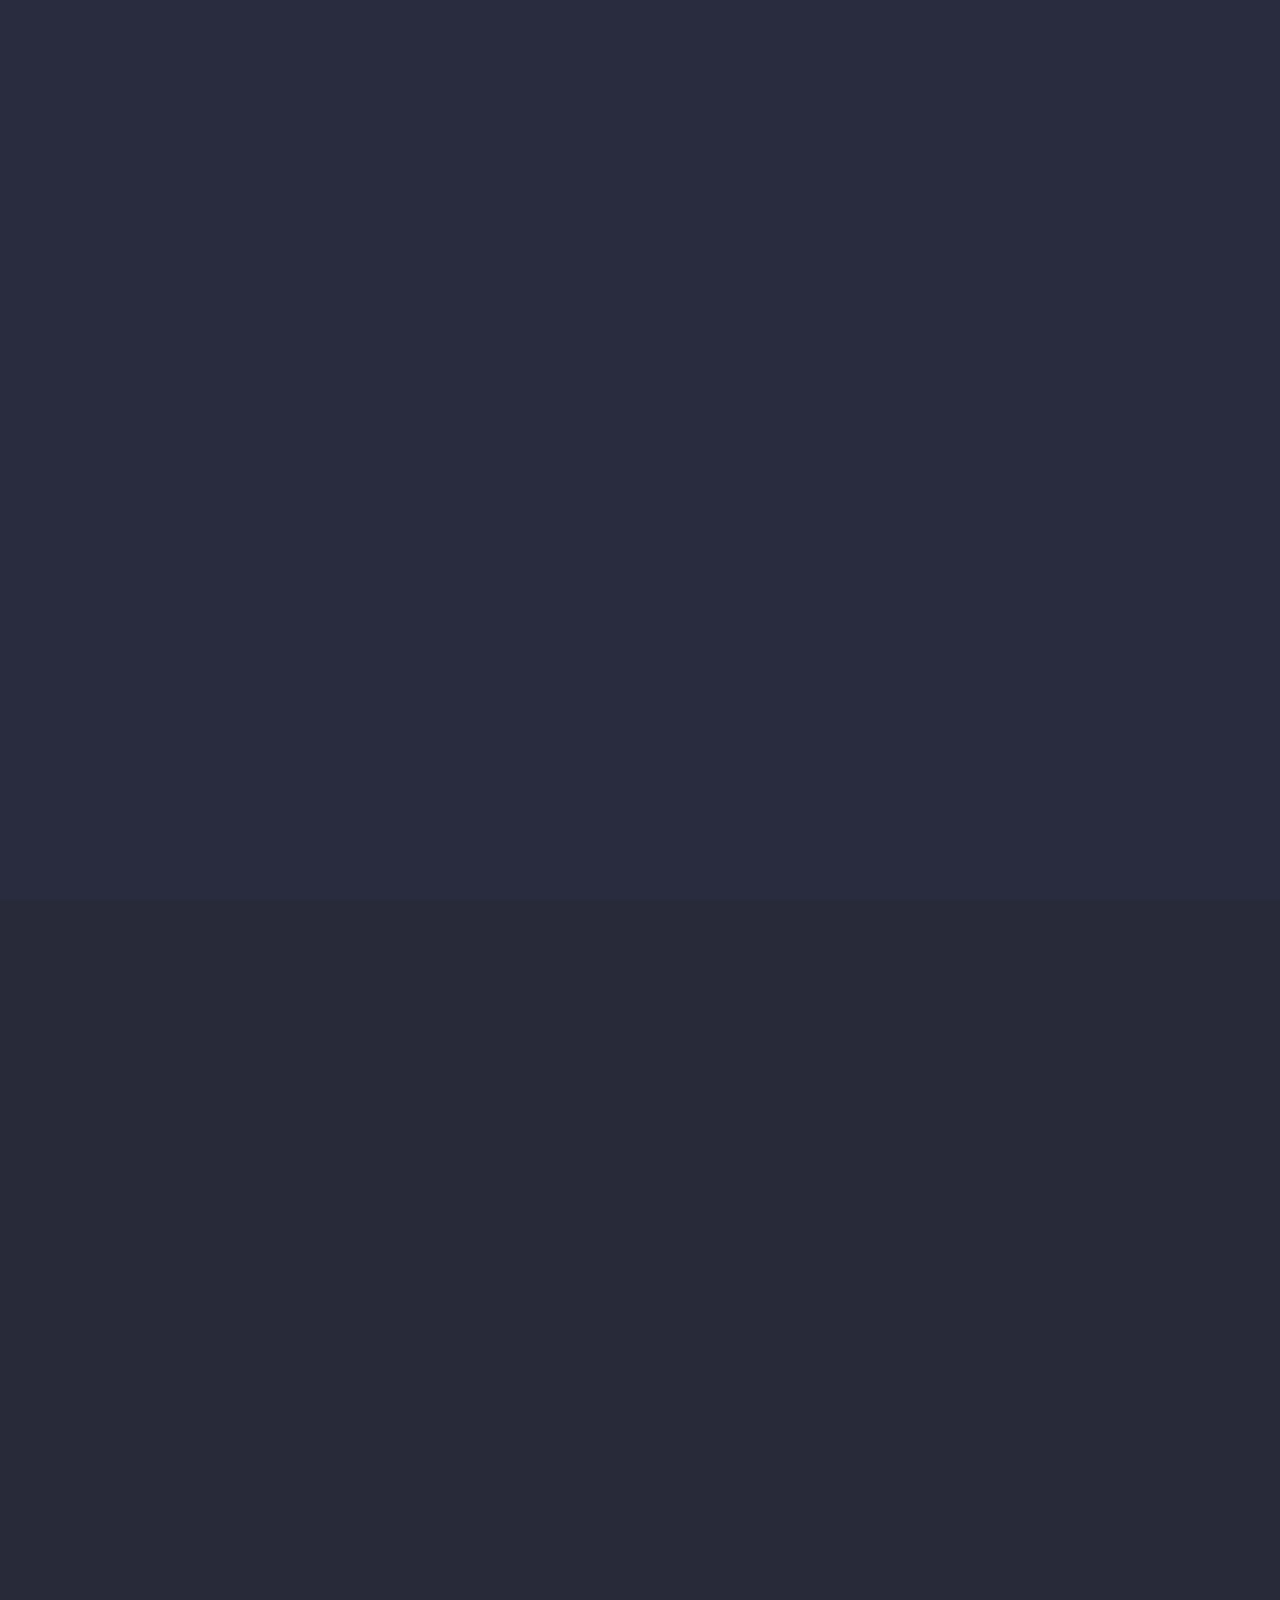
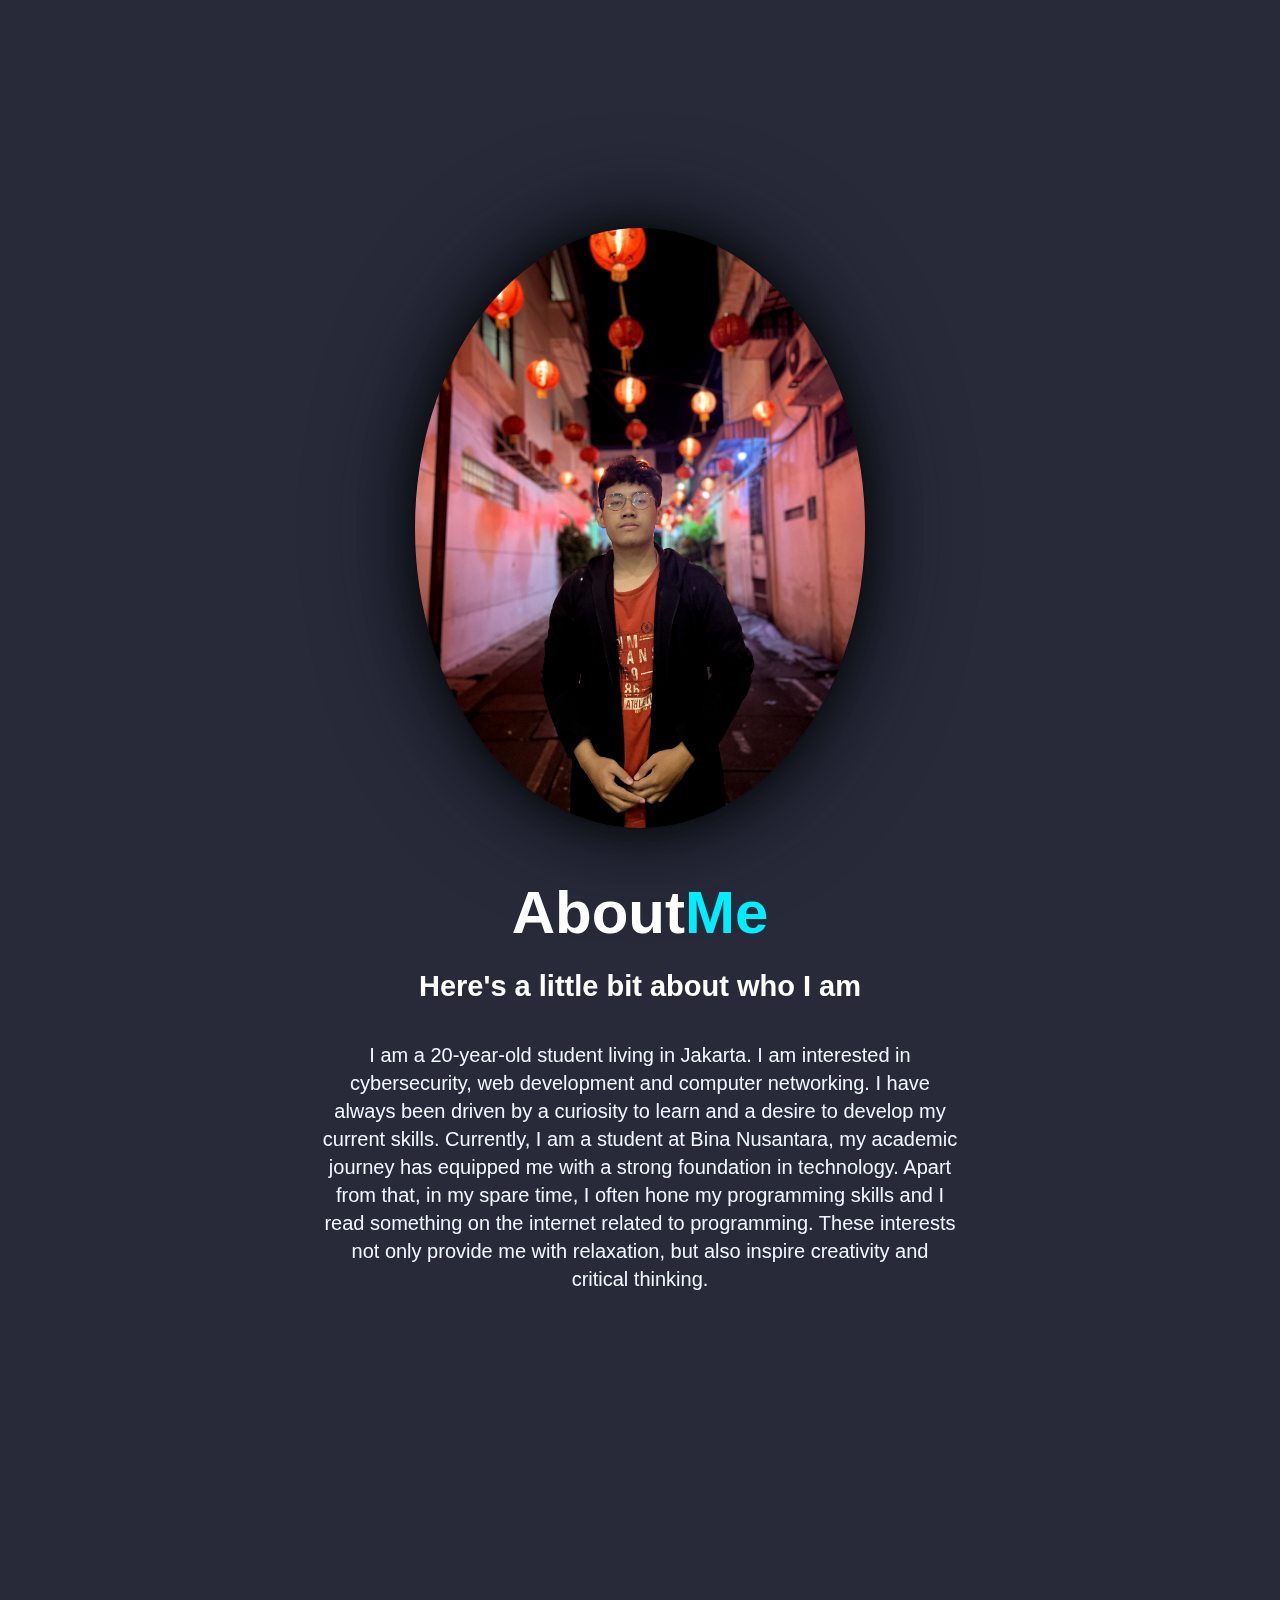
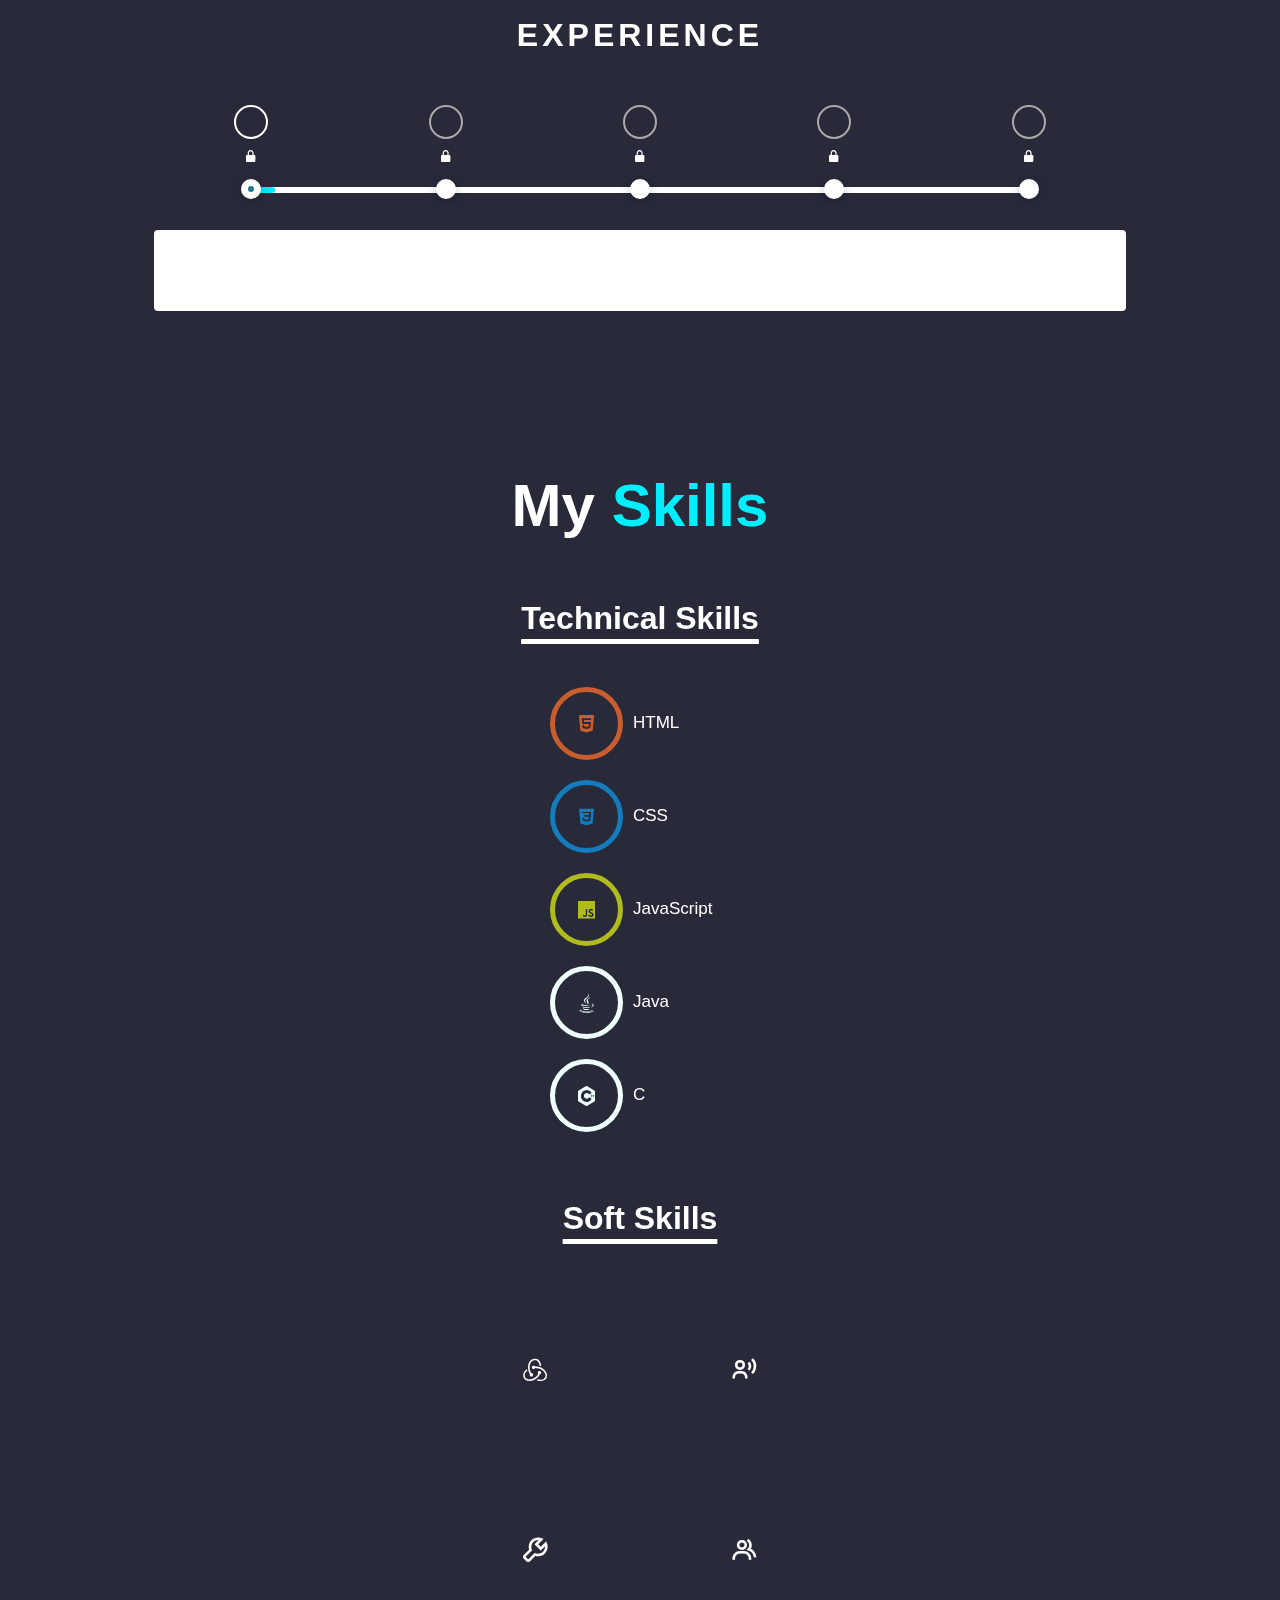
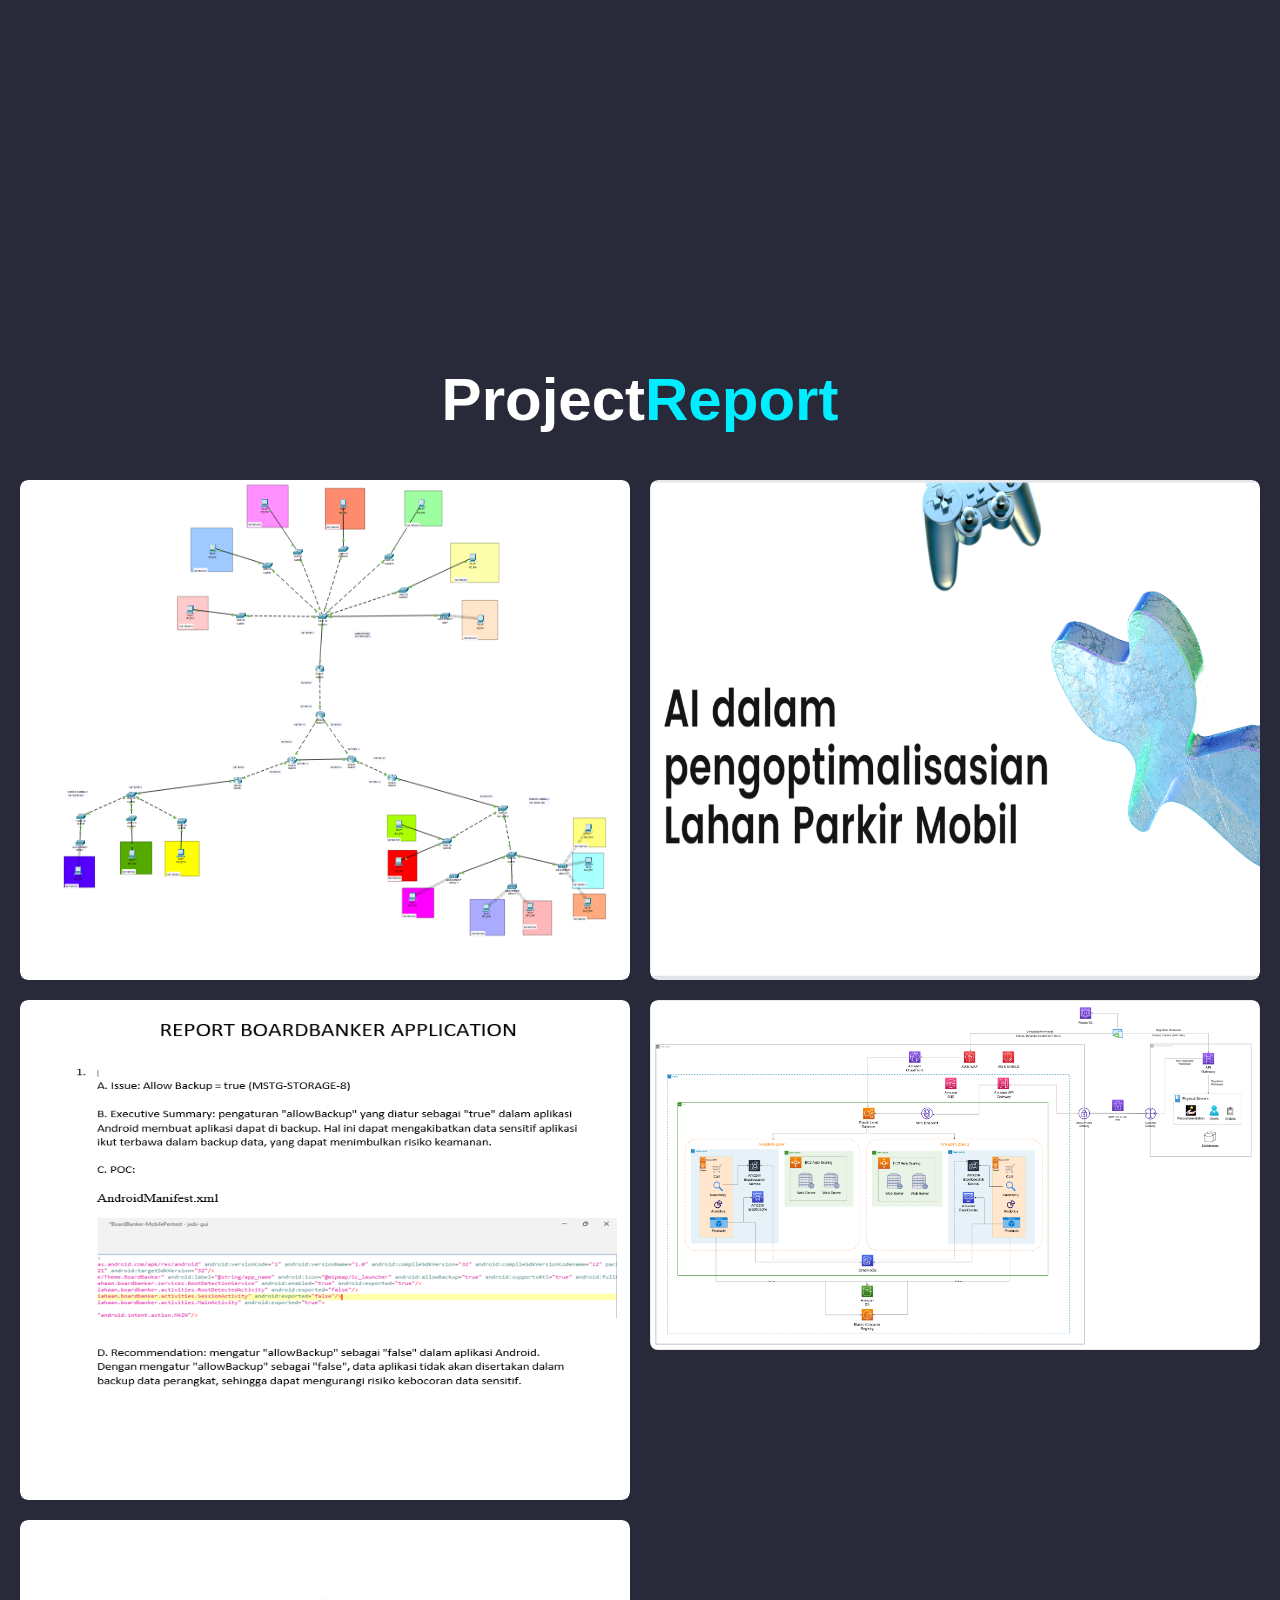
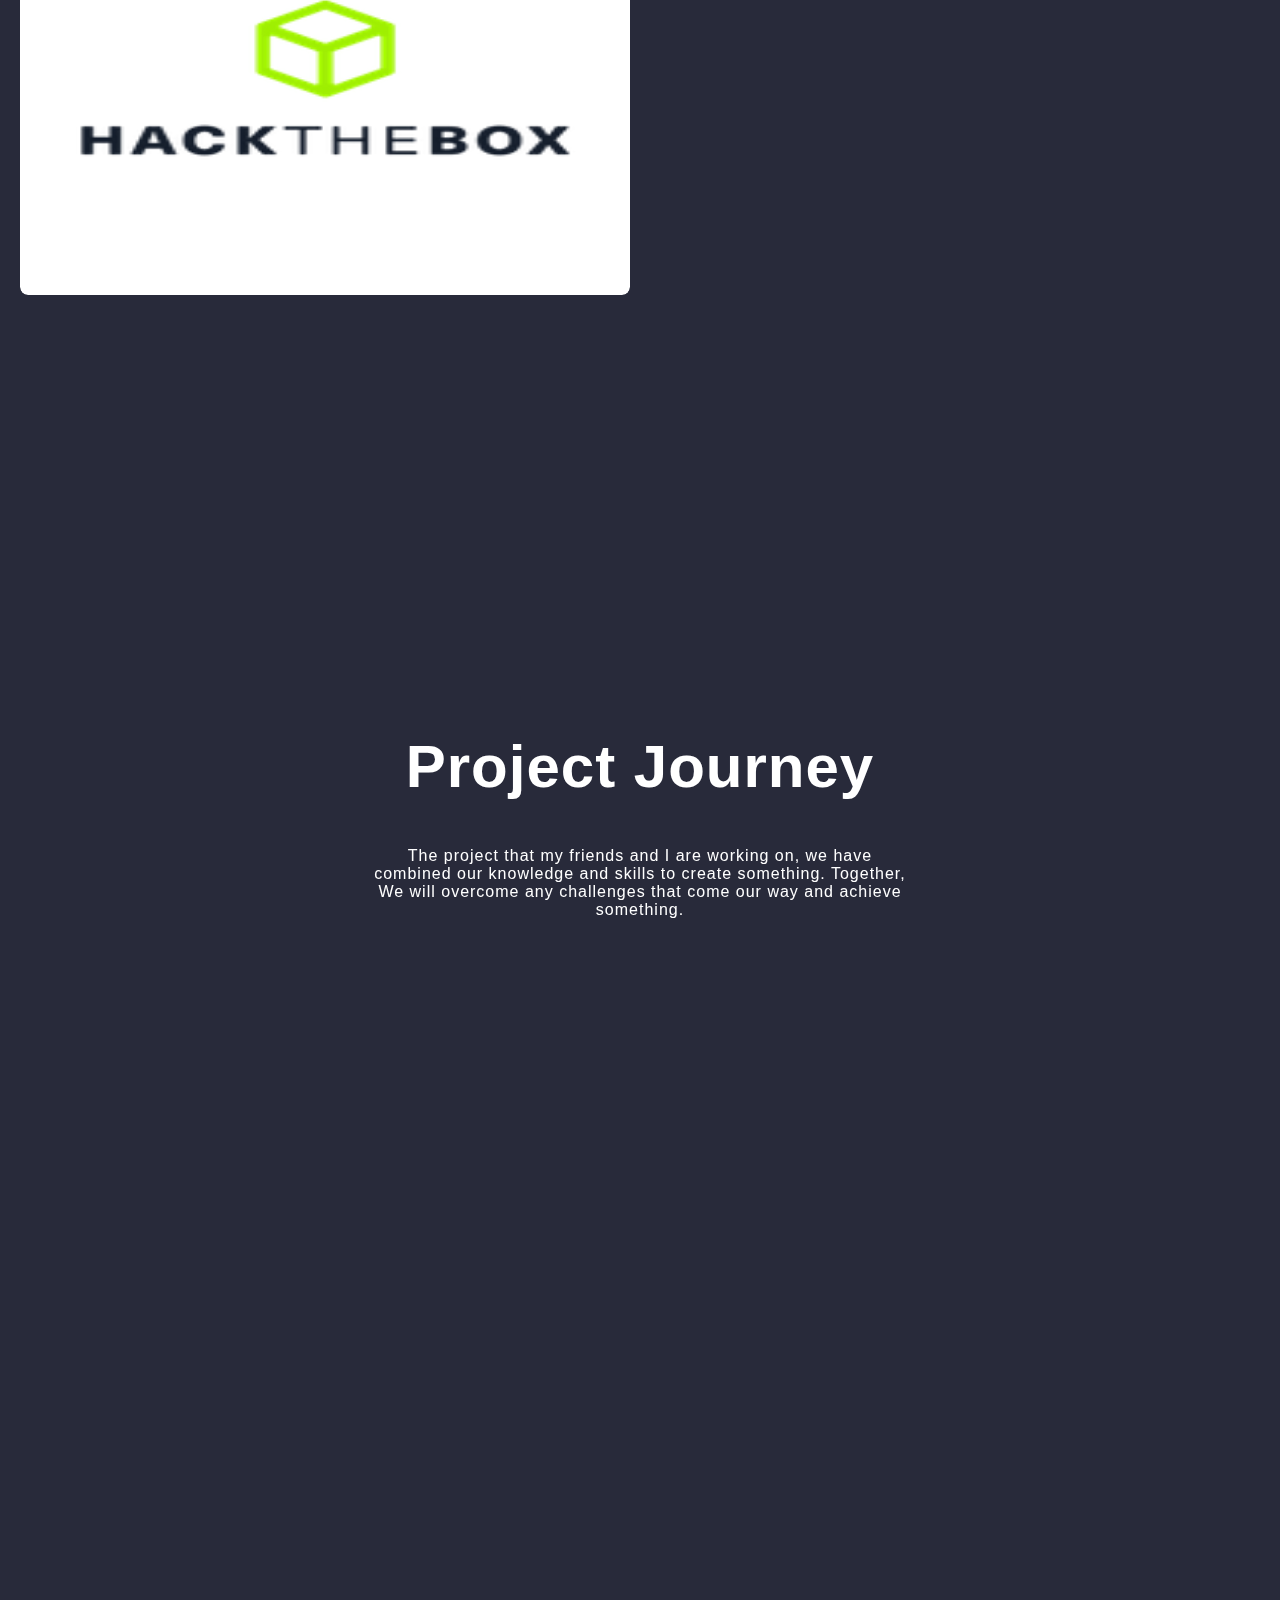
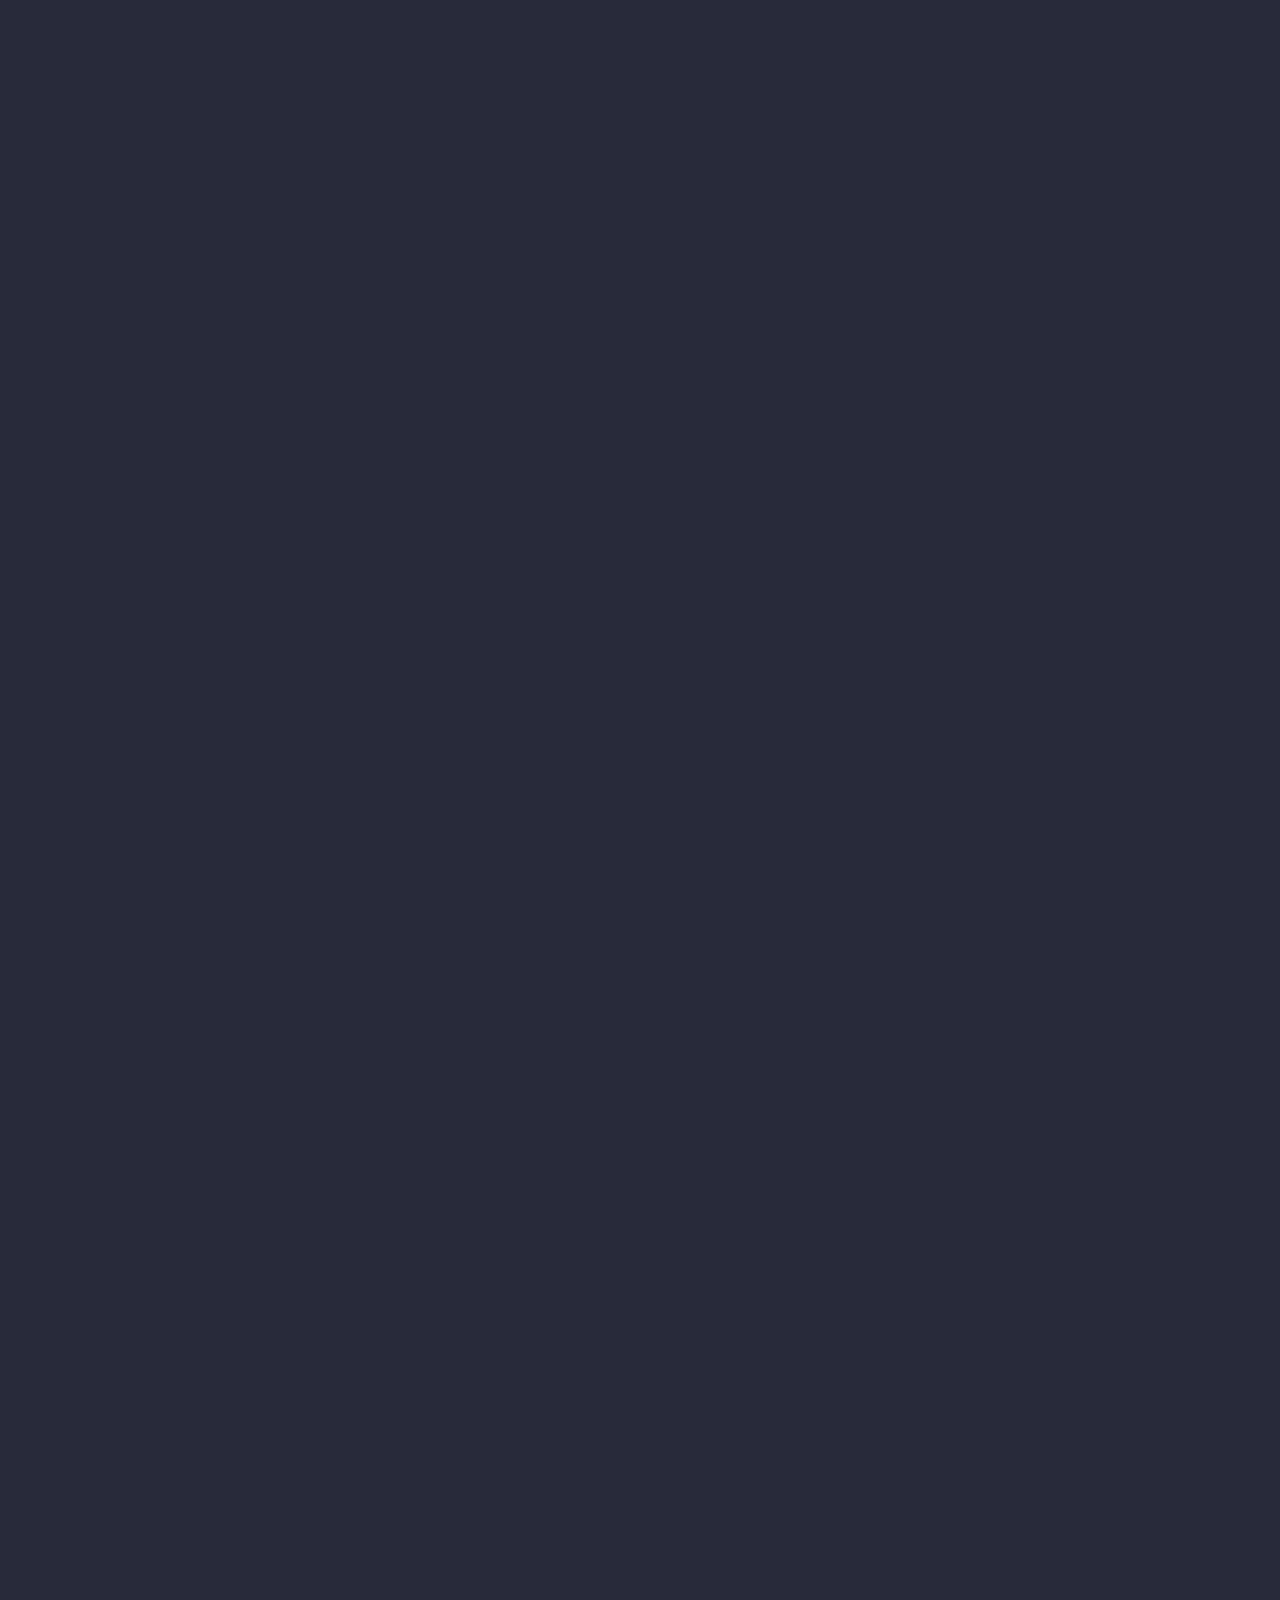
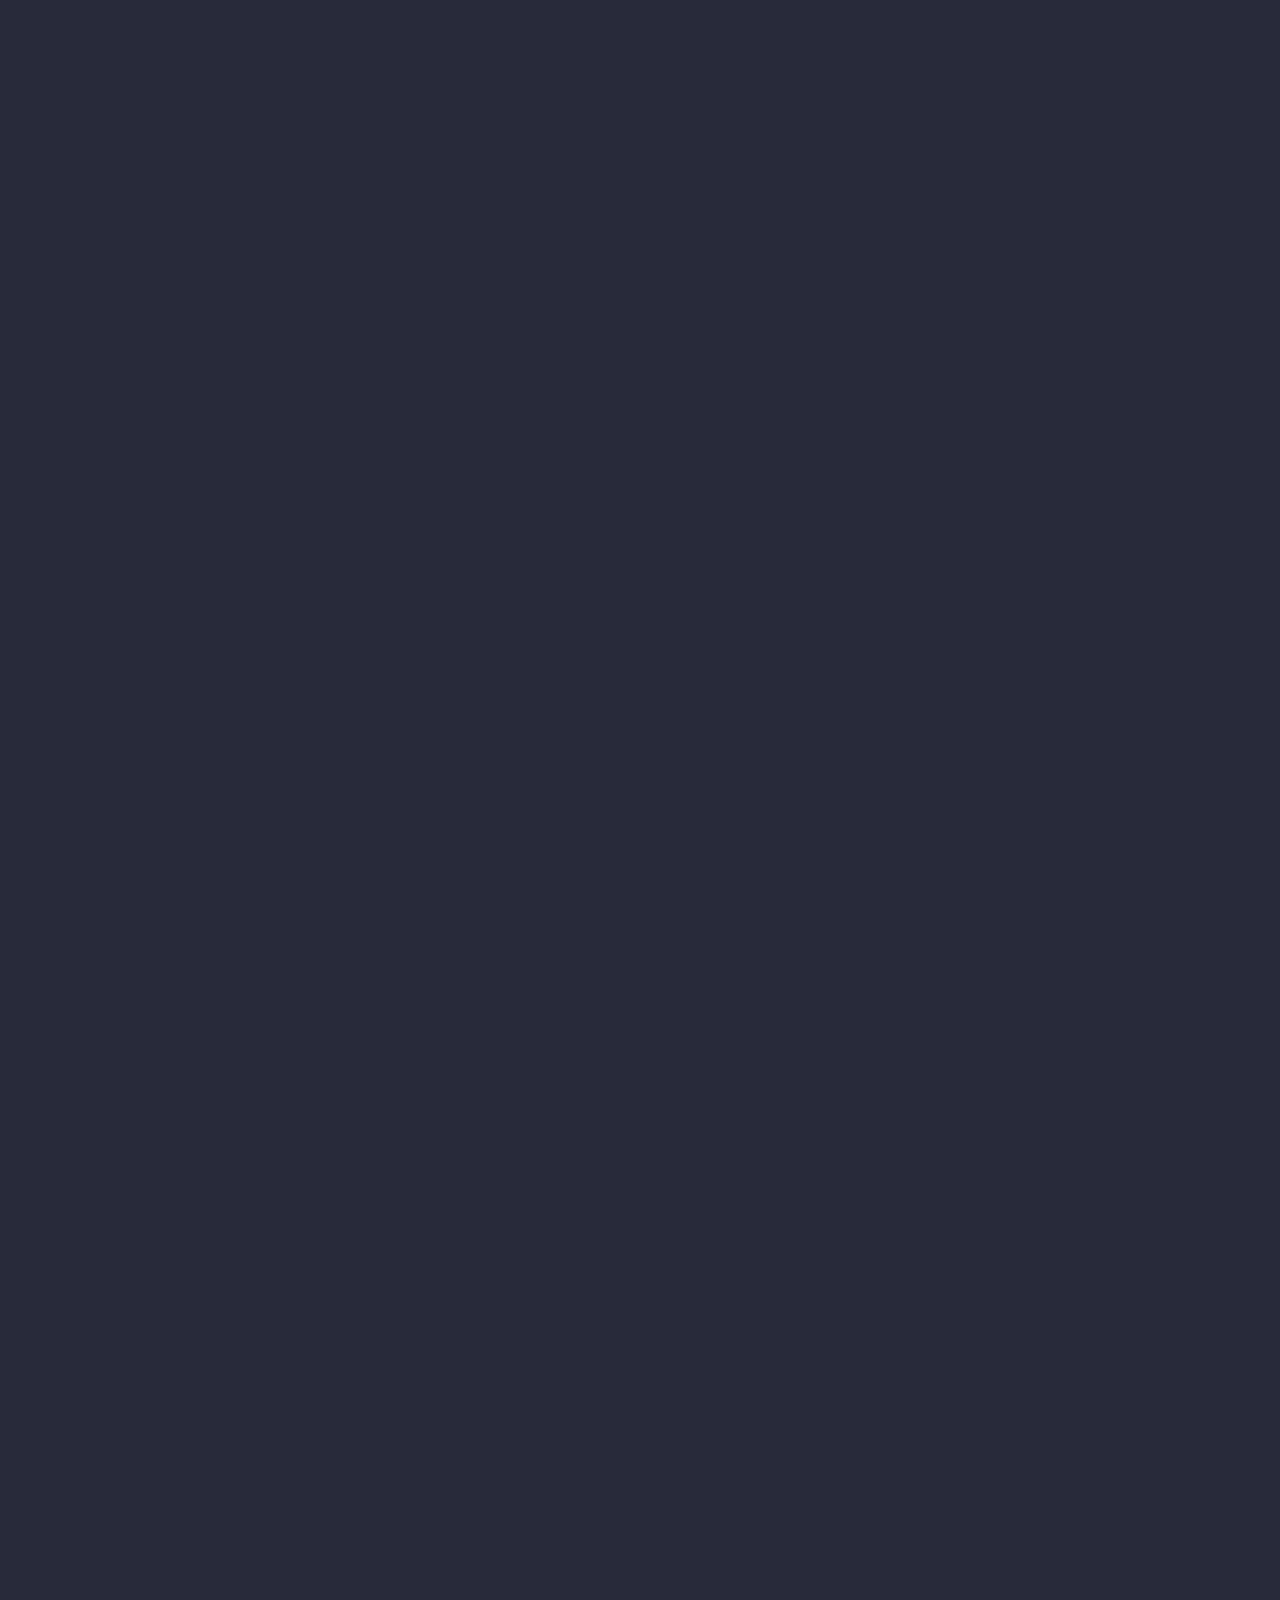
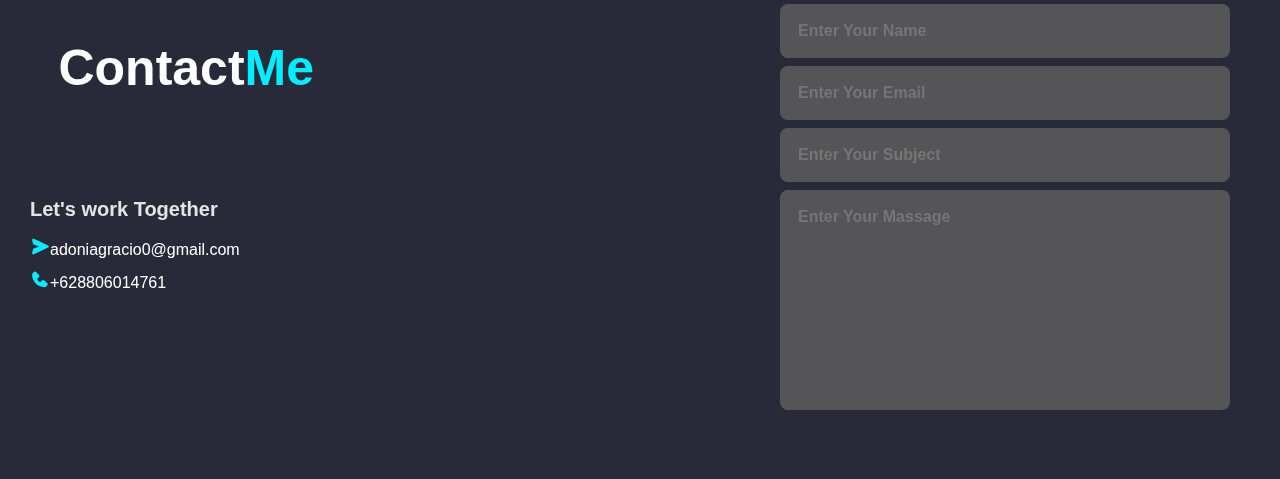
==== index.html @ 624ca92e "Add files via upload" ====
<!DOCTYPE html>
<html lang="en">

<head>
    <meta charset="UTF-8">
    <meta name="viewport" content="width=device-width, initial-scale=1.0">
    <title>Portofolio</title>
    <link rel="stylesheet" href="./assets/css/style.css">
    <link rel="stylesheet" href="./assets/css/responsive.css">
    <link rel="stylesheet" href="assets/css/loading.css" />
    <link href='https://unpkg.com/boxicons@2.1.4/css/boxicons.min.css' rel='stylesheet'>
    <script src="https://unpkg.com/typed.js@2.0.16/dist/typed.umd.js"></script>
    <script src="https://cdnjs.cloudflare.com/ajax/libs/jquery/3.2.1/jquery.min.js"></script>
    <script src="https://cdnjs.cloudflare.com/ajax/libs/jqueryui/1.12.1/jquery-ui.min.js"></script>
    <script src="https://cdnjs.cloudflare.com/ajax/libs/particles.js/2.0.0/particles.min.js" integrity="sha512-Kef5sc7gfTacR7TZKelcrRs15ipf7+t+n7Zh6mKNJbmW+/RRdCW9nwfLn4YX0s2nO6Kv5Y2ChqgIakaC6PW09A==" crossorigin="anonymous" referrerpolicy="no-referrer"></script>
    <link rel="stylesheet" href="https://cdnjs.cloudflare.com/ajax/libs/font-awesome/5.12.0-2/css/all.min.css" integrity="sha256-46r060N2LrChLLb5zowXQ72/iKKNiw/lAmygmHExk/o=" crossorigin="anonymous" />
</head>


<body>
 
    <script>
        function isPageRefreshed() {
          return performance.navigation.type === 1;
        }
        if (isPageRefreshed()) {
          window.location.href = "index.html"; 
        }
      </script>

    <div class="loading"></div>
    <header class="header">
        <a href="#" class="logo"></a>
        <nav>
            <div class="openMenu"><i class="fa fa-bars"></i></div>
            <ul class="mainMenu">
                <a href="#home" style="--i:1" class="active">Home</a>
                <a href="#about" style="--i:2">About</a>
                <a href="#Skills" style="--i:3">Skill</a>
                <a href="#project" style="--i:4">Project</a>
                <a href="#contact" style="--i:5">Contact</a>
                <div class="closeMenu"><i class="fa fa-times"></i></div>
                <span class="icons">
                <a href="https://github.com/adoniagracio" target="_blank"><i class="fab fa-github"></i></a>
            </span>
            </ul>
        </nav>
    </header>
    <section class="home" id="home" id="particle-js">
        <div class="home-content">

            <img class="img" src="assets/img/photo_profil.png" alt="imgabout">
            <div class="home-content-text">
                <h3>Hello, My Name is</h3>
                <h1 class="name">Adonia Gracio</h1>
                <h3>And I'm a <span class="text"></span></h3>
                <p>
                    As a motivated student majoring in Computer Science, 
                    I am eager to secure an internship where I can leverage my classroom learning to contribute to a dynamic team.
                </p>
                <div class="home-sci">
                    <a href="https://www.facebook.com/adongrc0" target="_blank" style="--i:7"><i class='bx bxl-facebook'></i></a>
                    <a href="https://www.instagram.com/adonia_gracio/" target="_blank" style="--i:8"><i class='bx bxl-instagram' ></i></a>
                    <a href="https://api.whatsapp.com/send?phone=6288806014761" target="_blank" style="--i:9"><i class='bx bxl-whatsapp' ></i></a>
                    <a href="https://www.linkedin.com/in/adoniagracio" target="_blank" style="--i:10"><i class='bx bxl-linkedin' ></i></a>
                </div>
                <a href="https://drive.google.com/uc?export=download&id=1fYcWNACTvwFOD9VTb32cakpJ1v5m2afW" class="btn-box">Download CV<i class='bx bx-download' style="font-size: 18px;"></i></a>
            </div>
        </div>
        <span class="" home-imgHover></span>
    </section>
    <section class="about" id="about">
        <div class="about-img">
            <img class="img2" src="./assets/img/profil2.jpg" alt="imgabout">
        </div>
        <div class="about-text">
            <h2>About<span>Me</span></h2>
            <h4>Here's a little bit about who I am</h4>
            <p class="description">
                I am a 20-year-old student living in Jakarta. I am interested in cybersecurity, web development and computer networking.
                 I have always been driven by a curiosity to learn and a desire to develop my current skills. 
                 Currently, I am a student at Bina Nusantara, my academic journey has equipped me with a strong foundation in technology. 
                 Apart from that, in my spare time, I often hone my programming skills and I read something on the internet related to programming. These interests not only provide me with relaxation, but also inspire creativity and critical thinking.
            </p>
            <a href="https://api.whatsapp.com/send?phone=6288806014761" target="_blank" class="btn-box">More About Me </a>
        </div>
    </section>
    <h1 class="process">Experience</h1>
        <br> 
        <div class="process-wrapper">
        <div id="progress-bar-container">
            <ul>
                <li class="step step01 active"><div class="step-inner"><i class='bx bxs-lock-alt'></i></div></li>
                <li class="step step02"><div class="step-inner"><i class='bx bxs-lock-alt'></i></div></li>
                <li class="step step03"><div class="step-inner"><i class='bx bxs-lock-alt'></i></div></li>
                <li class="step step04"><div class="step-inner"><i class='bx bxs-lock-alt'></i></div></li>
                <li class="step step05"><div class="step-inner"><i class='bx bxs-lock-alt'></i></div></li>
            </ul>
            <div id="line">
                <div id="line-progress"></div>
            </div>
        </div>
        <div id="progress-content-section">
            <div class="section-content active">
                <h2><i class='bx bxs-lock-alt'></i>Locked</h2>
                <p></p>
            </div>
            
            <div class="section-content experience2">
                <h2>Experience2</h2>
                <p>Lorem ipsum dolor sit amet, consectetur adipiscing elit. Donec neque justo, consequat non fermentum ac, tempor eu turpis. Proin nulla eros, placerat non ipsum ut, dapibus ullamcorper ex. Nulla in dapibus lorem. Suspendisse vitae velit ac ante consequat placerat ut sed eros. Nullam porttitor mattis mi, id fringilla ex consequat eu. Praesent pulvinar tincidunt leo et condimentum. Maecenas volutpat turpis at felis egestas malesuada. Phasellus sem odio, venenatis at ex a, lacinia suscipit orci.</p>
            </div>
            
            <div class="section-content experience3">
                <h2>Experience3</h2>
                <p>Lorem ipsum dolor sit amet, consectetur adipiscing elit. Donec neque justo, consequat non fermentum ac, tempor eu turpis. Proin nulla eros, placerat non ipsum ut, dapibus ullamcorper ex. Nulla in dapibus lorem. Suspendisse vitae velit ac ante consequat placerat ut sed eros. Nullam porttitor mattis mi, id fringilla ex consequat eu. Praesent pulvinar tincidunt leo et condimentum. Maecenas volutpat turpis at felis egestas malesuada. Phasellus sem odio, venenatis at ex a, lacinia suscipit orci.</p>
            </div>
            
            <div class="section-content experience4">
                <h2>Experience4</h2>
                <p>Lorem ipsum dolor sit amet, consectetur adipiscing elit. Donec neque justo, consequat non fermentum ac, tempor eu turpis. Proin nulla eros, placerat non ipsum ut, dapibus ullamcorper ex. Nulla in dapibus lorem. Suspendisse vitae velit ac ante consequat placerat ut sed eros. Nullam porttitor mattis mi, id fringilla ex consequat eu. Praesent pulvinar tincidunt leo et condimentum. Maecenas volutpat turpis at felis egestas malesuada. Phasellus sem odio, venenatis at ex a, lacinia suscipit orci.</p>
            </div>
            
            <div class="section-content experience5">
                <h2>Experience5</h2>
                <p>Lorem ipsum dolor sit amet, consectetur adipiscing elit. Donec neque justo, consequat non fermentum ac, tempor eu turpis. Proin nulla eros, placerat non ipsum ut, dapibus ullamcorper ex. Nulla in dapibus lorem. Suspendisse vitae velit ac ante consequat placerat ut sed eros. Nullam porttitor mattis mi, id fringilla ex consequat eu. Praesent pulvinar tincidunt leo et condimentum. Maecenas volutpat turpis at felis egestas malesuada. Phasellus sem odio, venenatis at ex a, lacinia suscipit orci.</p>
            </div>
            </div>
        </div>
    <h1 class="sub-title" id="Skills">My <span>Skills</span></h1>
    <section class="skill">
        <div class="container1 container-hardskill">
            <h1 class="heading1">Technical Skills</h1>
            <div class="technical-bars">
                <div class="bar">
                    <i style="color:#c95d2e;" class='bx bxl-html5'></i>
                    <div class="info">
                        <span>HTML</span>
                    </div>
                </div>
                <div class="bar"><i style="color:#147bbc" class='bx bxl-css3'></i>
                    <div class="info">
                        <span>CSS</span>
                    </div>
                </div>
                <div class="bar"><i style="color:#b0bc1e" class='bx bxl-javascript'></i>
                    <div class="info">
                        <span>JavaScript</span>
                    </div>
                </div>
                <div class="bar"><i style="color: azure;" class='bx bxl-java'></i>
                    <div class="info">
                        <span>Java</span>
                    </div>
                </div>
                <div class="bar"><i style="color: azure;" class='bx bxl-c-plus-plus'></i>
                    <div class="info">
                        <span>C</span>
                    </div>
                </div>
            </div>
        </div>

        <div class="container1">
            <h1 class="heading1">Soft Skills</h1>
            <div class="radial-bars">
                <div class="radial-bar">
                    <svg x="0px" y="0px" viewBox="0 0 200 200">
                        <circle class="progress-bar" cx="100" cy="100" r="80"></circle>
                        <circle class="path path-1" cx="100" cy="100" r="80"></circle>
                    </svg>
                    <div class="icon"><i class='bx bxl-redux'></i></div>
                    <div class="text">Creativity</div>
                </div>
                <div class="radial-bar">
                    <svg x="0px" y="0px" viewBox="0 0 200 200">
                        <circle class="progress-bar" cx="100" cy="100" r="80"> </circle>
                        <circle class="path path-2" cx="100" cy="100" r="80"> </circle>
                    </svg>
                    <div class="icon"><i class='bx bx-user-voice'></i></div>
                    <div class="text">Comunication</div>
                </div>
                <div class="radial-bar">
                    <svg x="0px" y="0px" viewBox="0 0 200 200">
                        <circle class="progress-bar" cx="100" cy="100" r="80"> </circle>
                        <circle class="path path-3" cx="100" cy="100" r="80"> </circle>
                    </svg>
                    <div class="icon"><i class='bx bx-wrench'></i></div>
                    <div class="text">Problem Solving</div>
                </div>
                <div class="radial-bar">
                    <svg x="0px" y="0px" viewBox="0 0 200 200">
                        <circle class="progress-bar" cx="100" cy="100" r="80"> </circle>
                        <circle class="path path-4" cx="100" cy="100" r="80"> </circle>
                    </svg>
                    <div class="icon"><i class='bx bx-group'></i></div>
                    <div class="text">Teamwork</div>
                </div>
            </div>
        </div>
    </section>
    <section>
        <div id="portofolio" id="project">
            <div class = "main-text" id="project">
                <h2>Project<span>Report</span> </h2>
                <div class="portfolio-content">
                    <div class="row">
                        <a href="https://drive.google.com/drive/folders/1NqFNEj_1Cc3sFmbjpJKPeZibc4IbEuYI?usp=sharing" target="_blank"><img src="./assets/img/Cisco.png" class="imgproject1">
                        <div class="layer">
                            <h5>Computer Network</h5>
                            <p>
                                Create a network typology using cisco packet tracer with a case study A company that has 3 offices in a city with 
                                the needs of each office as in the table provided. The head office and its branch offices cannot communicate, and 
                                the routing method used is static routing.
                            </p>
                        </div> 
                    </a>
                    </div>
                    <div class="row">
                        <a href="https://drive.google.com/drive/folders/18Y4ZSL5RD3tjyytZyr1A85xMQ_2eTkC_?usp=sharing" target="_blank"><img src="./assets/img/AI.png" class="imgproject2">
                        <div class="layer">
                            <h5>Artificial Intelligence</h5>
                            <p>
                                Conducts conducting research on artificial intelligence to optimize car parking lots using sensors in the form of magnetic and ultrasonic sensors. 
                                Users will use the web or application to reserve a parking space with the the help of a bluetooth connection to get a Universal Subscriber Identity
                                Module (USIM ID) from the user's smartphone. Drivers can make payment through a vending machine with a payment method in the form of cash or through the application with the E-money payment method.
                            </p>
                        </div> 
                        </a>
                    </div>
                    <div class="row">
                        <a href="https://drive.google.com/drive/folders/1WfOKS7Ho9_UWSSLgKEenU3eOuI5kFN8W?usp=sharing" target="_blank"><img src="./assets/img/MobilePentest.png" class="imgproject3">
                        <div class="layer">
                            <h5>Web Penetration Testing</h5>
                            <p>
                                Perform penetration testing on an application that is given to look for vulnerabilities of every 
                                activity that exists and found several vulnerabilities. That I summarize in one report containing the vulnerabilities 
                                and the possibility of attacks carried out against the application and mitigation of these attacks.
                            </p>
                        </div> 
                        </a>
                    </div>
                    <div class="row">
                        <a href="https://drive.google.com/drive/folders/1Y8hwpSf3xLbxaOpFubJ6Q-Wd4CzZLp5S?usp=sharing" target="_blank"><img src="./assets/img/Architecture Design.png" class="imgproject4">
                        <div class="layer">
                            <h5>Architecture Design Cloud</h5>
                            <p>
                                Creating architectural design using aws or Amazon Web Services can access e-commerce applications through devices connected to Route 53, 
                                which will route user requests to the appropriate resources. When requests include unregulated workloads, They will be routed to AWS Cloud services. Meanwhile,
                                if the request includes regulated workloads, It will be routed to the on-premise Customer Data Center.
                            </p>
                        </div> 
                        </a>
                    </div>
                    <div class="row">
                        <a href="https://drive.google.com/drive/folders/1kp_I00tFO1fS4fHtbFEXeKsRmXXm94bW?usp=sharing" target="_blank"><img src="./assets/img/blob.png" class="imgproject5">
                        <div class="layer">
                            <h5>Hack The Box Report</h5>
                            <p>
                                conduct a penetration testing and make a report on the platform that has been provided on the hackthebox website. 
                            </p>
                        </div> 
                        </a>
                    </div>
                </div>
            </div>
        </div>
<section>
        <div class="timeline-project" id="project">
            <div class="journey">
            <div class="top-section">
                <h1>Project Journey</h1>
                <p>The project that my friends and I are working on, we have combined our knowledge and skills to create something. 
                    Together, We will overcome any challenges that come our way and achieve something.
                </p>
            </div>
            <div class="timeline">
                <div class="line"></div>
                <div class="section">

                    <div class="bead"></div>

                    <div class="content-left">
                        <img src="./assets/img/AgoritmaProgramming.png" class="section-image">
                        <h2 class="title-journey">Algoritma And Programming</h2>
                        <p>
                            Create a project regarding the data collection of building material sales using the c language to train logic and as a basis or foundation in creating programs or websites.  
                        </p>
                        <a href="https://github.com/adoniagracio/C-Code/blob/cc160ec66a1f1101afec285afe54fa6c8c0831bb/Final%20Project%20Semester1.cpp" target="_blank" class="learn-more-button">Source Code</a>
                    </div>
                </div>
                <div class="section">
                    <div class="bead"></div>
                    <div class="content-right">
                        <img src="./assets/img/DataStructure.png" class="section-image">
                        <h2 class="title-journey">Data Stucture</h2>
                        <p>
                            Create a project about shoe sales data collection using the c language with a tree base. Which the program will display the order of shoe sales in-order, pre-order and post-order.
                        </p>
                        <a href="https://github.com/adoniagracio/C-Code/blob/cc160ec66a1f1101afec285afe54fa6c8c0831bb/FinPropDataStructure.c" target="_blank" class="learn-more-button">Source Code</a>
                    </div>
                </div>
                <div class="section">
                    <div class="bead"></div>
                    <div class="content-left">
                        <img src="./assets/img/JavaProject.png" class="section-image">
                        <h2 class="title-journey">Java Project</h2>
                        <p>
                            Create a library software using the java programming language that can manage books, manage users, return books, issue books and features to search for books in the library.
                        </p>
                        <a href="https://github.com/adoniagracio/Library_Java" target="_blank" class="learn-more-button">Source Code</a>
                    </div>
                </div>
                <div class="section">
                    <div class="bead"></div>
                    <div class="content-right">
                        <img src="./assets/img/Web And Database.png" class="section-image">
                        <h2 class="title-journey">Web And Database</h2>
                        <p>
                            Create a psychology website using the Laravel framework and a mysql-based database which has features for ordering,
                            making schedules, making transactions, recording patient data, and printing transactions.
                        </p>
                        <a href="https://github.com/adoniagracio/WebPsikologi" target="_blank" class="learn-more-button">Source Code</a>
                    </div>
                </div>
                <div class="section">
                    <div class="bead"></div>
                    <div class="content-left">
                        <img src="./assets/img/API_Bookshelf.png" class="section-image">
                        <h2 class="title-journey">API Bookself</h2>
                        <p>
                            Build CRUD web server using native Node.js and Hapi Framework. after that RESTful API testing automatically using Postman.
                        </p>
                        <a href="https://github.com/adoniagracio/API-BooksShelf" target="_blank" class="learn-more-button">Source Code</a>
                    </div>
                </div>
                <div class="section">
                    <div class="bead"></div>
                    <div class="content-right">
                        <img src="./assets/img/CRUDJQUERY.png" class="section-image">
                        <h2 class="title-journey">CRUD-ASP.NET-JQEURY-AJAX-Method</h2>
                        <p>
                            Build a CURD website using vannila html, css and javascript, jquery with AJAX method to make API calls from the backend created using ASP.NET C language.
                        </p>
                        <a href="https://github.com/adoniagracio/CRUD-ASP.NET-JQEURY-AJAX-Method.git" target="_blank" class="learn-more-button">Source Code</a>
                    </div>
                </div>
                <div class="section">
                    <div class="bead"></div>
                    <div class="content-left">
                        <img src="./assets/img/Calculator.png" class="section-image">
                        <h2 class="title-journey">CalculatorReactJs</h2>
                        <p>
                            Creating a Calculator Using ReactJS As a learning objective and understanding of each function in the library and concepts about reactJS.
                        </p>
                        <a href="https://github.com/adoniagracio/calculator-react-js" target="_blank" class="learn-more-button">Source Code</a>
                    </div>
                </div>
            </div>

        </div>
    </div>
    <section class="contact" id="contact">
        <div class="contact-text">
            <h2>Contact<span>Me</span></h2>
            <div class="contact-form-responsive">
                <form action="https://formsubmit.co/adoniagracio0@gmail.com" method="POST" class="form">
                    <input type="text" name="name" required placeholder="Enter Your Name">
                    <input type="email" name="email" required placeholder="Enter Your Email">
                    <input type="text" name="subject" placeholder="Enter Your Subject">
                    <textarea name="message" cols="40" rows="10" required placeholder="Enter Your Massage"></textarea>
                    <input type="hidden" name="_captcha" value="false">
                    <input type="hidden" name="_template" value="table">
                    <input type="submit" value="submit" class="send">
                </form>
            </div>
            <h4>Let's work Together</h4>
            <div class="contact-list">
                <li><i class="bx bxs-send"></i>adoniagracio0@gmail.com</li>
                <li><i class="bx bxs-phone"></i>+628806014761</li>
            </div>
            <div class="contact-icons">
                <a href="https://www.facebook.com/adongrc0" target="_blank"><i class="bx bxl-facebook"></i></a>
                <a href="https://www.instagram.com/adonia_gracio/" target="_blank"><i class="bx bxl-instagram"></i></a>
                <a href="https://www.linkedin.com/in/adoniagracio" target="_blank"><i class="bx bxl-linkedin"></i></a>
            </div>
        </div>
        <div class="contact-form">
            <form action="https://formsubmit.co/adoniagracio0@gmail.com" method="POST">
                <input type="text" name="name" required placeholder="Enter Your Name">
                <input type="email" name="email" required placeholder="Enter Your Email">
                <input type="text" name="subject" placeholder="Enter Your Subject">
                <textarea name="message" cols="40" rows="10" required placeholder="Enter Your Massage"></textarea>
                <input type="hidden" name="_captcha" value="false">
                <input type="hidden" name="_template" value="table">
                <input type="submit" value="submit" class="send">
            </form>
        </div>
    </section>
    <a href="#home" class="top"><i class="bx bx-up-arrow-alt"></i></a>
    <div id="particles-js"></div>
</body>
<script type="text/javascript" src="assets/js/Main.js"></script>
<script type="text/javascript" src="assets/js/particles.js"></script>
<script type="text/javascript" src="assets/js/settings.js"></script>
<script type="text/javascript" src="assets/js/nav.js"></script>
</html>
---- assets/css/style.css ----
:root {
    --primary-color: #282a3a;
    --secondary-color: #252735;
    --shadow-color: #fff;
    --text-color: #fff;
    --button-color: #fff;
  }
  
  * {
    margin: 0;
    padding: 0;
    box-sizing: border-box;
    font-family: "poppins", sans-serif;
  }
  body {
    color: var(--text-color);
    background-color:var(--primary-color);

  }

  #particles-js {
    position: fixed;
    top: 0;
    left: 0;
    width: 100%;
    height: 100%;
    z-index: -1;
    background-size: cover;
    background-position:inherit ;
    background-image: linear-gradient(rgba(0,0,0,0.2), rgba(0,0,0,0.5));
  }


  .name {
    font-size: 50px;
  }
  .header {
    position: sticky;
    top: 0;
    left: 0;
    width: 100%;
    padding: 20px 10%;
    background: var(--secondary-color);
    display: flex;
    justify-content: flex-end;
    align-items: center;
    z-index: 100;
  }
  .logo {
    position: relative;
    font-size: 30px;
    color: #fff;
    text-decoration: none;
    font-weight: 600;
    cursor: default;
    opacity: 0;
    animation: slideRight 1s ease forwards;
  }
  
  .mainMenu a {
    display: inline-block;
    font-size: 25px;
    color: #fff;
    text-decoration: none;
    font-weight: 500;
    margin-left: 35px;
    margin-top: 5px;
    position: relative;
    opacity: 0;
    overflow: hidden;
    transition: 0.3s;
    animation: slideTop 0.5s ease forwards;
    animation-delay: calc(0.2s * var(--i));
  }
  
  .mainMenu a::before {
    content: "";
    position: absolute;
    bottom: 0;
    left: 0;
    width: 0;
    height: 2px;
    background-color: #0ef;
    transition: width 0.3s ease; 
  }
  
  .mainMenu a:hover::before {
    width: 100%; 
  }
  
  
  nav .openMenu {
    font-size: 2rem;
    margin: 20px;
    display: none;
    cursor: pointer;
  }
  nav .mainMenu .closeMenu,
  .icons i {
    font-size: 2rem;
    display: none;
    cursor: pointer;
  }
  .img {
    width: 600px;
    height: 500px;
    border-radius: 50%;
    background-color: #fff;
    box-shadow: 0 0 2px #0e1116, 0 0 25px #0e1116, 0 0 50px #0e1116,
      0 0 100px #0e1116;
  }
  .img2 {
    width: 400px;
    height: 500px;

    border-radius: 100%;
    box-shadow: 0 0 2px #0e1116, 0 0 25px #0e1116, 0 0 50px #0e1116,
      0 0 100px #0e1116;
  }
  
  .home {
    width: 100%;
    height: 100vh;
    background-size: cover;
    background-position: center;
    display: flex;
    padding: 90px 10% 0;
    overflow: hidden;
  }
  .home-content {
    margin-top: 150px;
    display: flex;
    flex-direction: row-reverse;
    justify-content: space-between;
    width: 100%;
  }
  
  .home-content-text {
    display: flex;
    flex-direction: column;
    width: 50%;
  }
  
  .home-content-text > p {
    max-width: 500px;
  }
  
  .home-content h3 {
    font-size: 32px;
    font-weight: 700;
    opacity: 0;
    animation: slideBottom 1s ease forwards;
    animation-delay: 0.7s;
  }
  .home-content h3:nth-of-type(2) {
    margin-bottom: 30px;
    animation: slideTop 1s ease forwards;
    animation-delay: 0.7s;
  }
  .home-content h3 span {
    color: #0ef;
  }
  .home-content .process {
    font-size: 56px;
    font-weight: 700;
    margin: -3px 0;
    opacity: 0;
    animation: slideRight 1s ease forwards;
    animation-delay: 1s;
  }
  
  .home-content p {
    font-size: 20px;
    opacity: 0;
    animation: slideLeft 1s ease forwards;
    animation-delay: 1s;
  }
  
  .home-sci a {
    display: inline-flex;
    justify-content: center;
    align-items: center;
    width: 40px;
    height: 40px;
    background: transparent;
    border: 2px solid #0ef;
    border-radius: 50%;
    font-size: 20px;
    color: #0ef;
    text-decoration: none;
    transition: 0.5s ease;
    opacity: 0;
    animation: slideLeft 1s ease forwards;
    animation-delay: calc(0.2 * var(--i));
    margin: 30px 15px 30px 0;
  }
  .home-sci a:hover {
    background-color: #0ef;
    color: #081b29;
    box-shadow: 0 0 20px #0ef;
  }
  .btn-box {
    display: inline-block;
    width: 190px;
    padding: 12px 28px;
    background: var(--button-color);
    border-radius: 40px;
    font-size: 16px;
    color: #081b29;
    letter-spacing: 1px;
    text-decoration: none;
    font-weight: 600;
    opacity: 0;
    animation: slideTop 1s ease forwards;
    animation-delay: 2s;
    box-shadow: 0 0 5px #fff;
  }
  .btn-box:hover {
    box-shadow: 0 0 5px #fff, 0 0 25px #fff;
  }
  .about {
    display: flex;
    background-size: cover;
    background-position: center;
    padding-top: 250px;
    padding-bottom: 100px;
    flex-direction: row;
    overflow: hidden;
  }
  
  .about-img {
    width: 50%;
    padding-left: 15%;
  }
  .about-text {
    width: 50%;
    padding-right: 100px;
  }
  
  .about-text h2 {
    font-size: 60px;
  }
  .about-text h2 span {
    color: #0ef;
  }
  
  .description {
    margin-top: 20px;
    margin-bottom: 50px;
  }
  .about-text h4 {
    font-size: 29px;
    font-weight: 600;
    color: #fff;
    line-height: 1.7;
    margin: 15px 0 30px;
  }
  .about-text p {
    color: aliceblue;
    font-size: 20px;
    line-height: 1.4;
    margin-bottom: 4rem;
  }
  
  .sub-title {
    text-align: center;
    font-size: 60px;
    padding-top: 160px;
  }
  .sub-title span {
    color: #0ef;
  }
  .container {
    padding: 200px;
  }
  
  .container1 {
    width: 600px;
    height: 500px;
    padding: 60px 90px;
    margin-left: 250px;
  }
  
  .skill {
    display: flex;
  }
  
  .heading1 {
    text-align: center;
    text-decoration: underline;
    text-underline-offset: 10px;
    text-decoration-thickness: 5px;
    margin-bottom: 50px;
  }
  .bar {
    font-size: 23px;
    display: flex;
    flex-direction: row;
    gap: 10px;
  }
  .technical-bars {
    display: flex;
    flex-direction: column;
    gap: 20px;
    margin-left: 120px;
  }
  .bar i {
    border: 5px solid;
    border-radius: 40px;
    padding: 20px;
  }
  .bar span {
    position: relative;
    border-radius: 10px;
    width: 100%;
    height: 5px;
  }
  .technical-bars .bar .info span {
    font-size: 17px;
    font-weight: 500;
    top: 20px;
  }
  
  @keyframes showText {
    100% {
      opacity: 1;
    }
  }
  
  .radial-bars {
    width: 100%;
    display: flex;
    flex-wrap: wrap;
    justify-content: space-evenly;
    align-items: start;
  }
  
  .radial-bars .radial-bar {
    width: 50%;
    height: 170px;
    margin-bottom: 10px;
    position: relative;
  }
  .radial-bars .radial-bar svg {
    position: absolute;
    top: 50%;
    left: 50%;
    transform: translate(-50%, -50%) rotate(-90deg);
    width: 120px;
    height: 160px;
  }
  .radial-bars .radial-bar .progress-bar {
    stroke-width: 10;
    stop-color: black;
    fill: transparent;
    stroke-dasharray: 502;
    stroke-dashoffset: 502;
    stroke-linecap: round;
    animation: animate-bar 1s linear forwards;
  }
  @keyframes animate-bar {
    100% {
      stroke-dashoffset: -1;
    }
  }
  .path {
    stroke-width: 10;
    stroke: #0ef;
    fill: transparent;
    stroke-dasharray: 502;
    stroke-dashoffset: 502;
    stroke-linecap: round;
  }
  
  .path-1 {
    animation: animate-path1 1s 1s linear forwards;
  }
  
  .path-2 {
    animation: animate-path2 1s 1s linear forwards;
  }
  
  .path-3 {
    animation: animate-path3 1s 1s linear forwards;
  }
  
  .path-4 {
    animation: animate-path4 1s 1s linear forwards;
  }
  
  @keyframes animate-path1 {
    100% {
      stroke-dashoffset: 0;
    }
  }
  @keyframes animate-path2 {
    100% {
      stroke-dashoffset: 0;
    }
  }
  @keyframes animate-path3 {
    100% {
      stroke-dashoffset: 0;
    }
  }
  @keyframes animate-path4 {
    100% {
      stroke-dashoffset: 0;
    }
  }
  .radial-bar .icon {
    position: absolute;
    top: 50%;
    left: 50%;
    transform: translate(-50%, -50%);
    font-size: 30px;
    font-weight: 500;
    animation: showText 0.5s 1s linear forwards;
  }
  
  .radial-bar .text {
    width: 100%;
    position: absolute;
    text-align: center;
    left: 25%;
    bottom: -5px;
    transform: translateX(-50px);
    font-size: 17px;
    font-weight: 500;
    animation: showText 0.5s 1s linear forwards;
    opacity: 0;
  }
  
  .main-text {
    padding-top: 130px;
    margin-top: 200px;
  }
  .main-text h2 {
    font-size: 40px;
    line-height: 1;
    text-align: center;
    padding-bottom: 50px;
  }
  .main-text h2 span {
    color: #0ef;
  }
  .portfolio-content {
    display: grid;
    grid-template-columns: repeat(auto-fit, minmax(517px, auto));
    padding-bottom: 10%;
    gap: 20px;
    padding-left: 20px;
    padding-right: 20px;
  }
  .row {
    position: relative;
    overflow: hidden;
    border-radius: 8px;
    cursor: pointer;
  }
  .row img {
    width: 100%;
    border-radius: 8px;
    display: block;
    transition: transform 0.5s;
  }
  .layer {
    width: 100%;
    height: 0;
    background: linear-gradient(rgba(0, 0, 0, 0.1), #0ef);
    position: absolute;
    border-radius: 8px;
    left: 0;
    bottom: 0;
    overflow: hidden;
    display: flex;
    flex-direction: column;
    align-items: center;
    justify-content: center;
    text-align: center;
    padding: 0 40px;
    transition: height 0.5s;
  }
  .layer h5 {
    color: #000;
    font-size: 20px;
    font-weight: 600;
    margin-bottom: 15px;
  }
  
  .layer p {
    color: #000;
    font-size: 1rem;
    line-height: 1.8;
  }
  
  .layer i {
    color: #ff004f;
    margin-top: 20px;
    font-size: 20px;
    background: #fff;
    width: 60px;
    height: 60px;
    display: flex;
    align-items: center;
    justify-content: center;
    border-radius: 50%;
  }
  
  .row:hover img {
    transform: scale(1.1);
  }
  .row:hover .layer {
    height: 100%;
  }
  .contact {
    display: flex;
  
    align-items: center;
    justify-content: space-between;
    padding-left: 30px;
    margin-top: 200px;
  }
  .contact-text h2 {
    font-size: 50px;
    line-height: 1;
    text-align: center;
    padding-right: 50%;
    padding-bottom: 90px;
  }
  
  .contact-text h2 span {
    color: #0ef;
  }
  
  .contact-text h4 {
    margin: 15px 0;
    color: rgb(228, 228, 228);
    font-size: 20px;
    font-weight: 600;
  }
  
  .contact-text p {
    color: rgb(177, 177, 177);
    font-size: 20px;
    line-height: 30px;
    margin-bottom: 2rem;
  }
  .contact-list {
    margin-bottom: 3rem;
  }
  
  .contact-list li {
    margin-bottom: 10px;
    display: block;
  }
  .contact-list li {
    margin-bottom: 10px;
    display: block;
  }
  .contact-list i {
    display: inline-block;
    color: #0ef;
    font-size: 20px;
    font-weight: 600;
    transition: all 0.4s ease;
  }
  .contact-list li a:hover {
    transform: scale(1.01) translateY(-5px);
    color: #0ef;
  }
  .contact-icons i {
    display: inline-flex;
    justify-content: center;
    align-items: center;
    width: 40px;
    height: 40px;
    background: transparent;
    border: 2px solid #0ef;
    border-radius: 50%;
    font-size: 20px;
    color: #0ef;
    text-decoration: none;
    margin: 30px 15px 30px 0;
    transition: 0.5s ease;
    opacity: 0;
    animation: slideLeft 1s ease forwards;
    animation-delay: calc(0.2s * var(--i));
  }
  
  .contact-icons i:hover {
    background: #0ef;
    color: #000;
    box-shadow: 0 0 20px #0ef;
  }
  
  .contact-text {
    width: 50%;
  }
  
  .contact-form {
    width: 40%;
  }
  
  .contact-form form {
    position: relative;
  }
  .contact-form form input,
  form textarea {
    border: none;
    outline: none;
    width: 90%;
    padding: 18px;
    background: #555557;
    color: #000;
    font-size: 1rem;
    font-weight: 600;
    margin-bottom: 0.5rem;
    border-radius: 0.5rem;
  }
  .contact-form textarea {
    resize: none;
    height: 220px;
  }
  
  .contact-form-responsive {
    display: none;
  }
  
  .contact-form form .send {
    display: inline-block;
    padding: 14px 60px;
    background: var(--button-color);
    border-radius: 40px;
    font-size: 18px;
    color: #081b29;
    letter-spacing: 1px;
    text-decoration: none;
    font-weight: 600;
    opacity: 0;
    animation: slideTop 1s ease forwards;
    animation-delay: 2s;
  }
  .contact-form form .send:hover {
    box-shadow: 0 0 5px var(--button-color);
    cursor: pointer;
  }
  
  .last-text p {
    width: 100%;
    text-align: center;
    padding: 10px 0;
    background: rgb(7, 85, 91);
    font-weight: 300;
    margin-top: 70px;
  }
  .top {
    position: fixed;
    bottom: 2.1rem;
    right: 2.1rem;
  }
  .top i {
    color: #000;
    background: #0ef;
    font-size: 20px;
    padding: 10px;
    border-radius: 0.5rem;
  }
  
  @keyframes slideRight {
    0% {
      transform: translateX(-100px);
      opacity: 0;
    }
    100% {
      transform: translateX(0px);
      opacity: 1;
    }
  }
  @keyframes slideLeft {
    0% {
      transform: translateX(100px);
      opacity: 0;
    }
    100% {
      transform: translateX(0px);
      opacity: 1;
    }
  }
  @keyframes slideTop {
    0% {
      transform: translateY(100px);
      opacity: 0;
    }
    100% {
      transform: translateY(0px);
      opacity: 1;
    }
  }
  @keyframes slideBottom {
    0% {
      transform: translateY(-100px);
      opacity: 0;
    }
    100% {
      transform: translateY(0px);
      opacity: 1;
    }
  }
  
  .checkbtn {
    font-size: 30px;
    color: white;
    float: right;
    line-height: 80px;
    cursor: pointer;
    display: none;
  }
  
  #check {
    display: none;
  }
  
  .imgproject1 {
    width: 800px;
    height: 500px;
  }
  
  .imgproject2 {
    width: 500px;
    height: 500px;
  }
  
  .imgproject3 {
    width: 500px;
    height: 500px;
  }
  
  .imgproject4 {
    background-color: white;
  }
  .imgproject5 {
    background-color: white;
    width: 500px;
    height: 375px;
  }
  .process {
    font-weight: 700;
    margin-top: 125px;
    text-align: center;
    text-transform: uppercase;
    letter-spacing: 4px;
    line-height: 23px;
  }
  
  .process-wrapper {
    margin: auto;
    max-width: 1080px;
  }
  
  #progress-bar-container {
    position: relative;
    width: 90%;
    margin: auto;
    height: 100px;
    margin-top: 65px;
  }
  
  #progress-bar-container ul {
    padding: 0;
    margin: 0;
    padding-top: 15px;
    z-index: 9999;
    position: absolute;
    width: 100%;
    margin-top: -40px;
  }
  
  #progress-bar-container li:before {
    content: " ";
    display: block;
    margin: auto;
    width: 30px;
    height: 30px;
    border-radius: 50%;
    border: solid 2px #aaa;
    transition: all ease 0.3s;
  }
  
  
  #progress-bar-container li.active:before,
  #progress-bar-container li:hover:before {
    border: solid 2px #fff;
  }
  
  #progress-bar-container li {
    list-style: none;
    float: left;
    width: 20%;
    text-align: center;
    color: #ffffff;
    text-transform: uppercase;
    font-size: 11px;
    cursor: pointer;
    font-weight: 700;
    transition: all ease 0.2s;
    vertical-align: bottom;
    height: 60px;
    position: relative;
  }
  
  #progress-bar-container li .step-inner {
    position: absolute;
    width: 100%;
    bottom: 0;
    font-size: 14px;
  }
  
  /* #progress-bar-container li.active,
  #progress-bar-container li:hover {
    color: #0ef;
  } */
  
  #progress-bar-container li:after {
    content: " ";
    display: block;
    width: 6px;
    height: 6px;
    background: #fff;
    margin: auto;
    border: solid 7px #fff;
    border-radius: 50%;
    margin-top: 40px;
    box-shadow: 0 2px 13px -1px rgba(0, 0, 0, 0.3);
    transition: all ease 0.2s;
  }
  
  #progress-bar-container li:hover:after {
    background: #555;
  }
  
  #progress-bar-container li.active:after {
    background: #207893;
  }
  
  #progress-bar-container #line {
    width: 80%;
    margin: auto;
    background: #ffff;
    height: 6px;
    position: absolute;
    left: 10%;
    top: 57px;
    z-index: 1;
    border-radius: 50px;
    transition: all ease 0.9s;
  }
  
  #progress-bar-container #line-progress {
    content: " ";
    width: 3%;
    height: 100%;
    background: #0ef;
    background: linear-gradient(to right, #0ef 0%, #0ef 100%);
    position: absolute;
    z-index: 2;
    border-radius: 50px;
    transition: all ease 0.9s;
  }
  
  #progress-content-section {
    width: 90%;
    margin: auto;
    background: #ffffff;
    border-radius: 4px;
  }
  
  #progress-content-section .section-content {
    padding: 30px 40px;
    text-align: center;
  }
  
  #progress-content-section .section-content h2 {
    font-size: 17px;
    text-transform: uppercase;
    color: #333;
    letter-spacing: 1px;
  }
  
  #progress-content-section .section-content p {
    font-size: 16px;
    line-height: 1.8em;
    color: #000;
  }
  
  #progress-content-section .section-content {
    display: none;
    animation: FadeInUp 700ms ease 1;
    animation-fill-mode: forwards;
    transform: translateY(15px);
    opacity: 0;
  }
  
  #progress-content-section .section-content.active {
    display: block;
  }
  
  @keyframes FadeInUp {
    0% {
      transform: translateY(15px);
      opacity: 0;
    }
  
    100% {
      transform: translateY(0px);
      opacity: 1;
    }
  }
  ::-webkit-scrollbar {
    width: 13px;
  }
  ::-webkit-scrollbar-thumb {
    background: linear-gradient(transparent, #0ef);
  }
  ::-webkit-scrollbar-thumb:hover {
    background: linear-gradient(transparent, #00c6ff);
  }
  
  .timeline-project {
    padding: 2rem;
    padding-bottom: 400px;
    margin: 0 auto;
    max-width: 600px;
    padding-top: 250px;
  }
  .top-section {
    text-align: center;
    padding: 4rem 0;
    max-width: 600px;
    margin: 0 auto;
  }
  .timeline {
    position: relative;
    min-height: 150px;
  }
  .line {
    position: absolute;
    z-index: 2;
    left: calc(50%);
    width: 2px;
    top: -50px;
    bottom: -50px;
    background-color: #000;
    display: none;
  }
  .line:before,
  .line:after {
    position: absolute;
    display: block;
    content: "";
    height: 1rem;
    width: 1rem;
    border-radius: 50%;
    background-color: #000;
    left: 50%;
    transform: translateX(-50%);
  }
  
  .line:after {
    bottom: 0;
  }
  .section {
    display: flex;
    opacity: 0;
    transform: translateX(-100%);
    transition: 600ms ease;
    position: relative;
    z-index: 1;
    margin: 50px 0;
    padding: 1rem;
    border-radius: 1rem;
    align-items: center;
    min-height: 300px;
  }
  
  .section:nth-child(odd) {
    flex-direction: row-reverse;
    transform: translateX(100%);
  }
  
  .bead {
    position: absolute;
    display: block;
    height: 1.1rem;
    width: 1rem;
    border-radius: 50%;
    background-color: #000;
    left: 50.3%;
    top: 20%;
    transform: translateX(-50%);
  }
  
  .content-left {
    width: calc(32% + 9rem);
    margin-left: -80px;
    margin-top: 33px;
  }
  .content-right {
    width: calc(30% + 9rem);
    margin-right: -96px;
    margin-top: 33px;
  }
  
  .show-me:nth-child(n) {
    transform: none;
    opacity: 1;
  }
  

  
  .learn-more-button {
    display: inline-block;
    padding: 14px 24px;
    background-color: #007bff; 
    color: #fff; 
    text-decoration: none;
    border-radius: 10px;
    font-size: 13px;
    font-weight: bold;
    transition: background-color 0.3s ease;
    margin-top: 20px; 
  }
  
  .learn-more-button:hover {
    background-color: #0056b3; 
  }
  .section-image {
    width: 150px;
    height: auto;
    padding-bottom: 20px;
    transition: margin 0.3s ease;
  }
  
  .title-journey {
    padding-bottom: 20px;


  }

  .journey {
    font-weight: 400;
    letter-spacing: 1px;
  }

  .main-text {
    padding-top: 130px;
    margin-top: 200px;
  }
  .main-text h2 {
    font-size: 60px;
    line-height: 1;
    text-align: center;
    padding-bottom: 50px;
  }
  .main-text h2 span {
    color: #0ef;
  }

  .journey h1{
    font-size: 60px;
    line-height: 1;
    text-align: center;
    padding-bottom: 50px;
  }
  
  .background {
    position: absolute;
    height: 100vh;
    top: 0;
    bottom: 0;
    left: 0;
    right: 0;
    z-index: -1;
  }
---- assets/css/responsive.css ----
@media screen and (max-width: 1300px) {
    .img {
      width: 500px;
      height: 400px;
      margin-top: -100px;
    }
  
    .img2 {
      width: 450px;
      height: 600px;
    }
    .navbar a {
      font-size: 16px;
    }
  
    .about {
      display: flex;
      flex-direction: column;
      align-items: center;
      width: 100%;
      justify-content: center;
    }
    .about-img {
      display: flex;
      padding-left: 0px;
      width: 100%;
      justify-content: center;
      margin: auto;
    }
    .about-text {
      text-align: center;
      padding-right: 0px;
      padding-top: 50px;
    }
    .home-content {
      align-items: center;
      text-align: center;
      flex-direction: column;
      margin-bottom: 230px;
    }
    .home-content-text {
      padding-bottom: 140px;
      align-items: center;
      gap: 4px;
    }
    .home {
      height: 1500px;
    }
    .container1 {
      margin-left: 0px;
    }
    .skill {
      flex-direction: column;
      align-items: center;
      justify-content: center;
    }
    .container-hardskill {
      margin-bottom: 100px;
    }
    .technical-bars {
      display: flex;
      flex-direction: column;
    }
    
  }
  
  @media screen and (max-width: 752px) {
    .home{
      height: 1000px;
    }
    .img2 {
      width: 300px;
      height: 300px;
    }
  
    .header {
      background-color: transparent;
      padding: 3px 2%;
      opacity: 98%;
    }
  
    .about {
      flex-direction: column;
      width: 100%;
      justify-content: center;
      margin: 0px;
      padding: 0px;
      padding-top: 150px;
    }
  
    .about-text {
      margin: 0px;
      padding: 0px;
      text-align: center;
      width: 100%;
      padding-left: 15px;
      padding-right: 15px;
      padding-top: 50px;
    }
  
    .about-img {
      padding: 0px;
      margin: auto;
    }
  
    .home-content {
      flex-direction: column;
      justify-content: center;
      padding: 0px;
      margin: 0px;
      margin-bottom: 400px;
    }
  
    .home-content-text {
      width: 100%;
      height: auto;
      text-align: center;
      align-items: center;
      margin-top: 70px;
      gap: 4px;
    }
  
    .img {
      width: 300px;
      height: 300px;
      padding-top: 50px;
      margin-top: 400px;
    }
  
    .container1 {
      /* margin-left: 50px    ; */
      margin-left: 0px;
      width: 100%;
      padding: 0px;
      padding-top: 120px;
    }
  
    .container-hardskill {
      padding: 50px;
    }
    .technical-bars {
      gap: 20px;
      display: flex;
      flex-direction: column;
      margin-left: 60px;
    }
  
    .contact {
      display: flex;
      flex-direction: column-reverse;
  
      padding-left: 0;
    }
  
    .contact-form {
      display: none;
    }
  
    .contact-form-responsive {
      display: flex;
      flex-direction: column;
      align-items: center;
      justify-content: center;
    }
  
    .form {
      display: flex;
      flex-direction: column;
      align-items: center;
      justify-content: center;
    }
  
    .contact-form-responsive form input,
    form textarea {
      border: none;
      outline: none;
      width: 90%;
      padding: 18px;
      background: #555557;
      color: #000;
      font-size: 1rem;
      font-weight: 600;
      margin-bottom: 0.5rem;
      border-radius: 0.5rem;
    }
    .contact-form-responsive textarea {
      resize: none;
      height: 220px;
    }
  
    .contact-form-responsive form .send {
      display: inline-block;
      padding: 14px 60px;
      background: var(--button-color);
      border-radius: 40px;
      font-size: 18px;
      color: #081b29;
      letter-spacing: 1px;
      text-decoration: none;
      font-weight: 600;
      opacity: 0;
      animation: slideTop 1s ease forwards;
      animation-delay: 2s;
      margin-top: 10px;
    }
    .contact-form-responsive form .send:hover {
      box-shadow: 0 0 5px var(--button-color);
      cursor: pointer;
    }
  
    .contact-text {
      width: 100%;
      display: flex;
      flex-direction: column;
      align-items: center;
    }
  
    .contact-text h2 {
      font-size: 50px;
      line-height: 1;
      text-align: center;
      padding-right: 0%;
      padding-bottom: 90px;
    }
  
    .sub-title {
      font-size: 30px;
      padding-bottom: 0px;
    }
  
    .main-text > h2 {
      font-size: 30px;
    }
  
    .portfolio-content {
      display: flex;
      flex-direction: column;
    }
  
    .row img {
      height: 300px;
      width: 100%;
    }
  
    #portofolio {
      width: 100%;
    }
  
    .imgproject1 {
      width: 100%;
      height: 500px;
    }
  
    .imgproject2 {
      width: 100%;
      height: 500px;
    }
  
    .imgproject3 {
      width: 100%;
      height: 500px;
    }
  
    .imgproject4 {
      background-color: white;
    }
    nav .mainMenu {
      height: 50vh;
      position: fixed;
      top: 0px;
      right: 0px;
      left: 0px;
      text-align: center;
      z-index: 10;
      display: flex;
      flex-direction: column;
      justify-content: center;
      align-items: center;
      background: var(--primary-color);
      opacity: 90%;
      transition: top 1s ease 0s;
      display: none;
      gap: 15px;
    }

    .mainMenu a:hover::before {
      width: 0%; 
    }
    nav .mainMenu .closeMenu {
      display: block;
      position: absolute;
      top: 20px;
      right: 20px;
    }
    nav .mainMenu > a {
      margin-left: 0px;
    }
    nav .openMenu {
      display: block;
    }
  
    nav .mainMenu a:hover {
      background: none;
    }
    .icons i {
      display: inline-block;
      border: 2px solid;
      border-radius: 20px;
      margin-right: 35px;
    }

    .content-left {
      width: calc(40% + 2rem);
      margin-left: -25px;
      margin-top: 33px;
      font-size: 12px;
    }
    .content-right {
      width: calc(40% + 2rem);
      margin-right: -25px;
      margin-top: 33px;
      font-size: 12px;
    }
    .learn-more-button {
      display: inline-block;
      padding: 14px 24px;
      background-color: #007bff; 
      color: #fff; 
      text-decoration: none;
      border-radius: 10px;
      font-size: 8px;
      font-weight: bold;
      transition: background-color 0.3s ease;
      margin-top: 20px; 
    }
    .layer>p{
      font-size: 12px;
    }
    .journey h1{
      font-size: 40px;
    }
    .section-image {
      padding-right: 15px;
    }
    .timeline-project {
      padding: 2rem;
      padding-bottom: 400px;
      margin: 0 auto;
      max-width: 600px;
      padding-top: 250px;
    }
    .top-section {
      text-align: center;
      padding: 4rem 0;
      max-width: 600px;
      margin: 0 auto;
    }
    .section:nth-child(odd) {
      transform: none;
      
    }
  }
  @media screen and (max-width: 362px) {

    .layer>p{
      font-size: 10px;
    }
  }
---- assets/css/loading.css ----
.loading{
    position: fixed;
    top: 0;
    left: 0;
    width: 100%;
    height: 100%;
    z-index: 99999;
}

.loading::before,
.loading::after{
    content: '';
    background-color: rgb(41, 44, 63);
    height: 50%;
    width: 100%;
    position: absolute;
    left: 0;
    transition: all 1s;
}

.loading::before{
    bottom: 0;
}

.loading::after{
    top: 0;
}

.endLoading::before{
    bottom: -60%;
}

.endLoading::after{
    top: -60%;
}
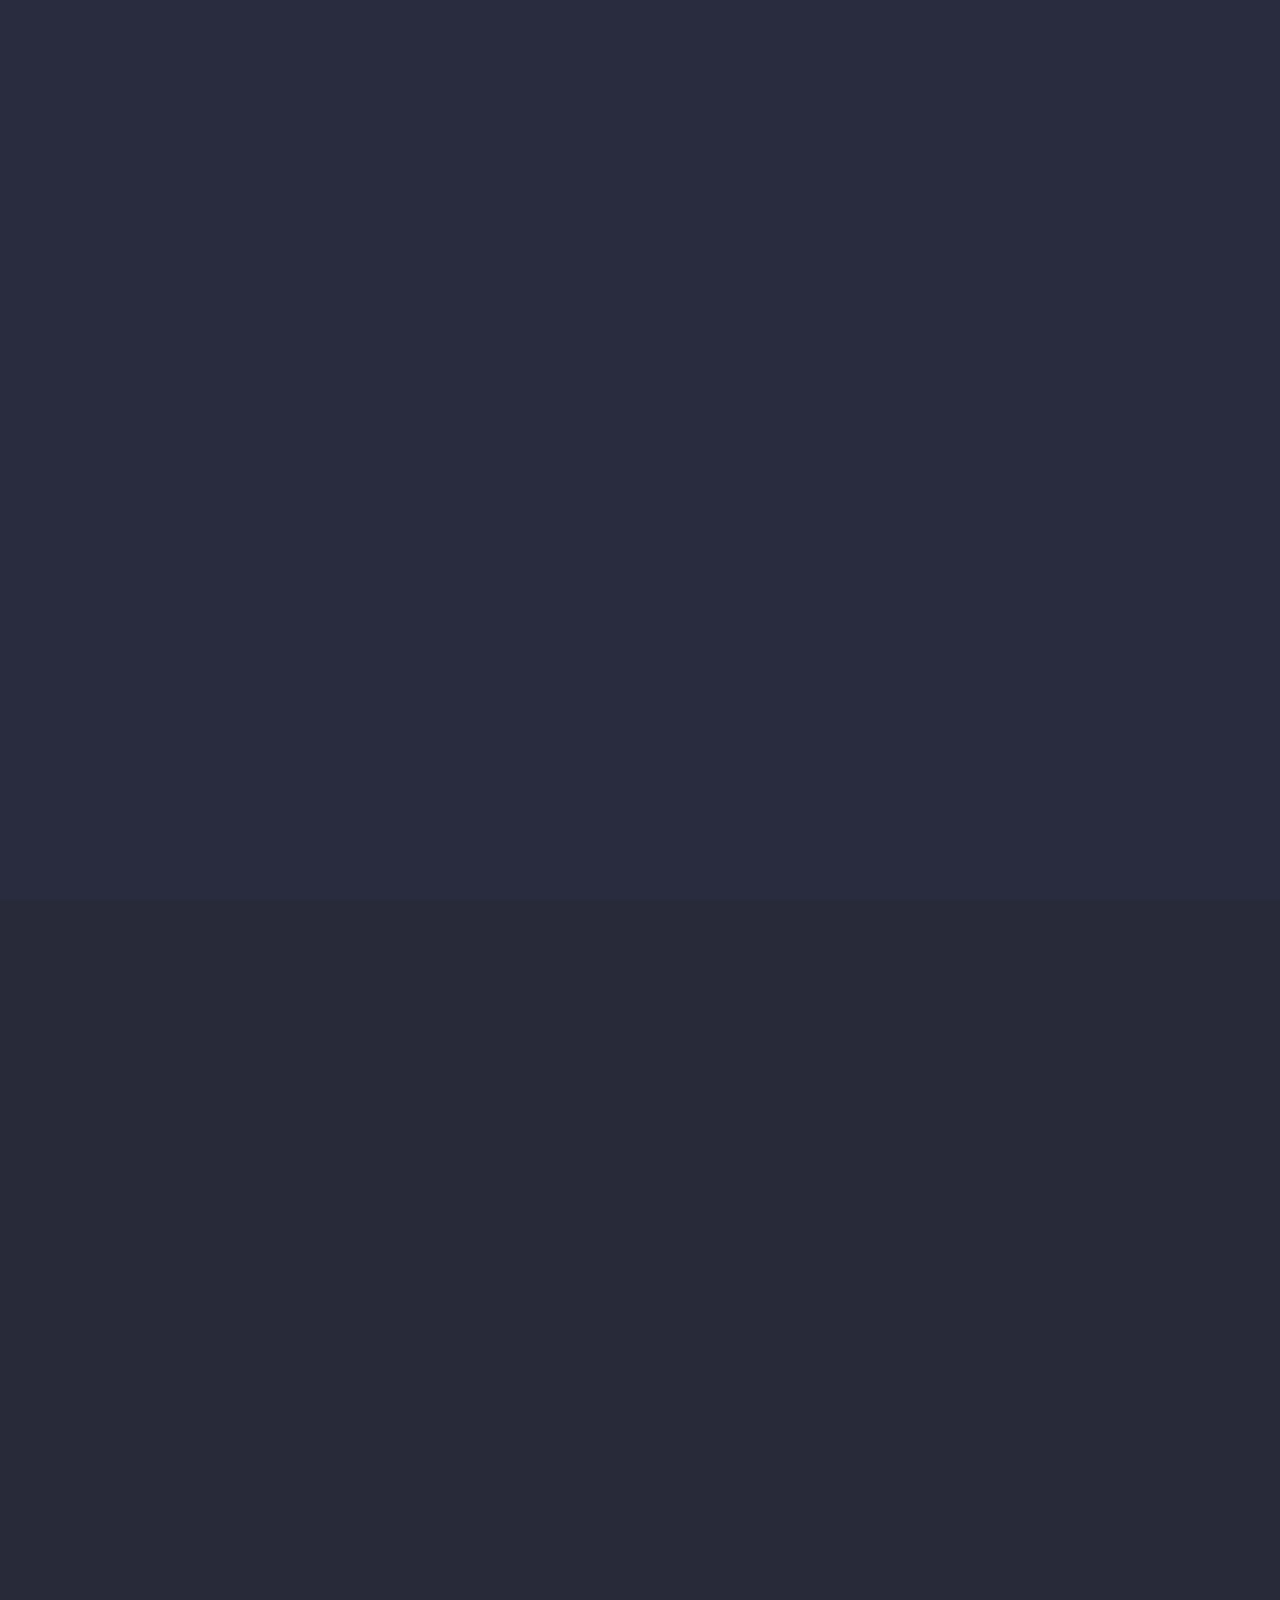
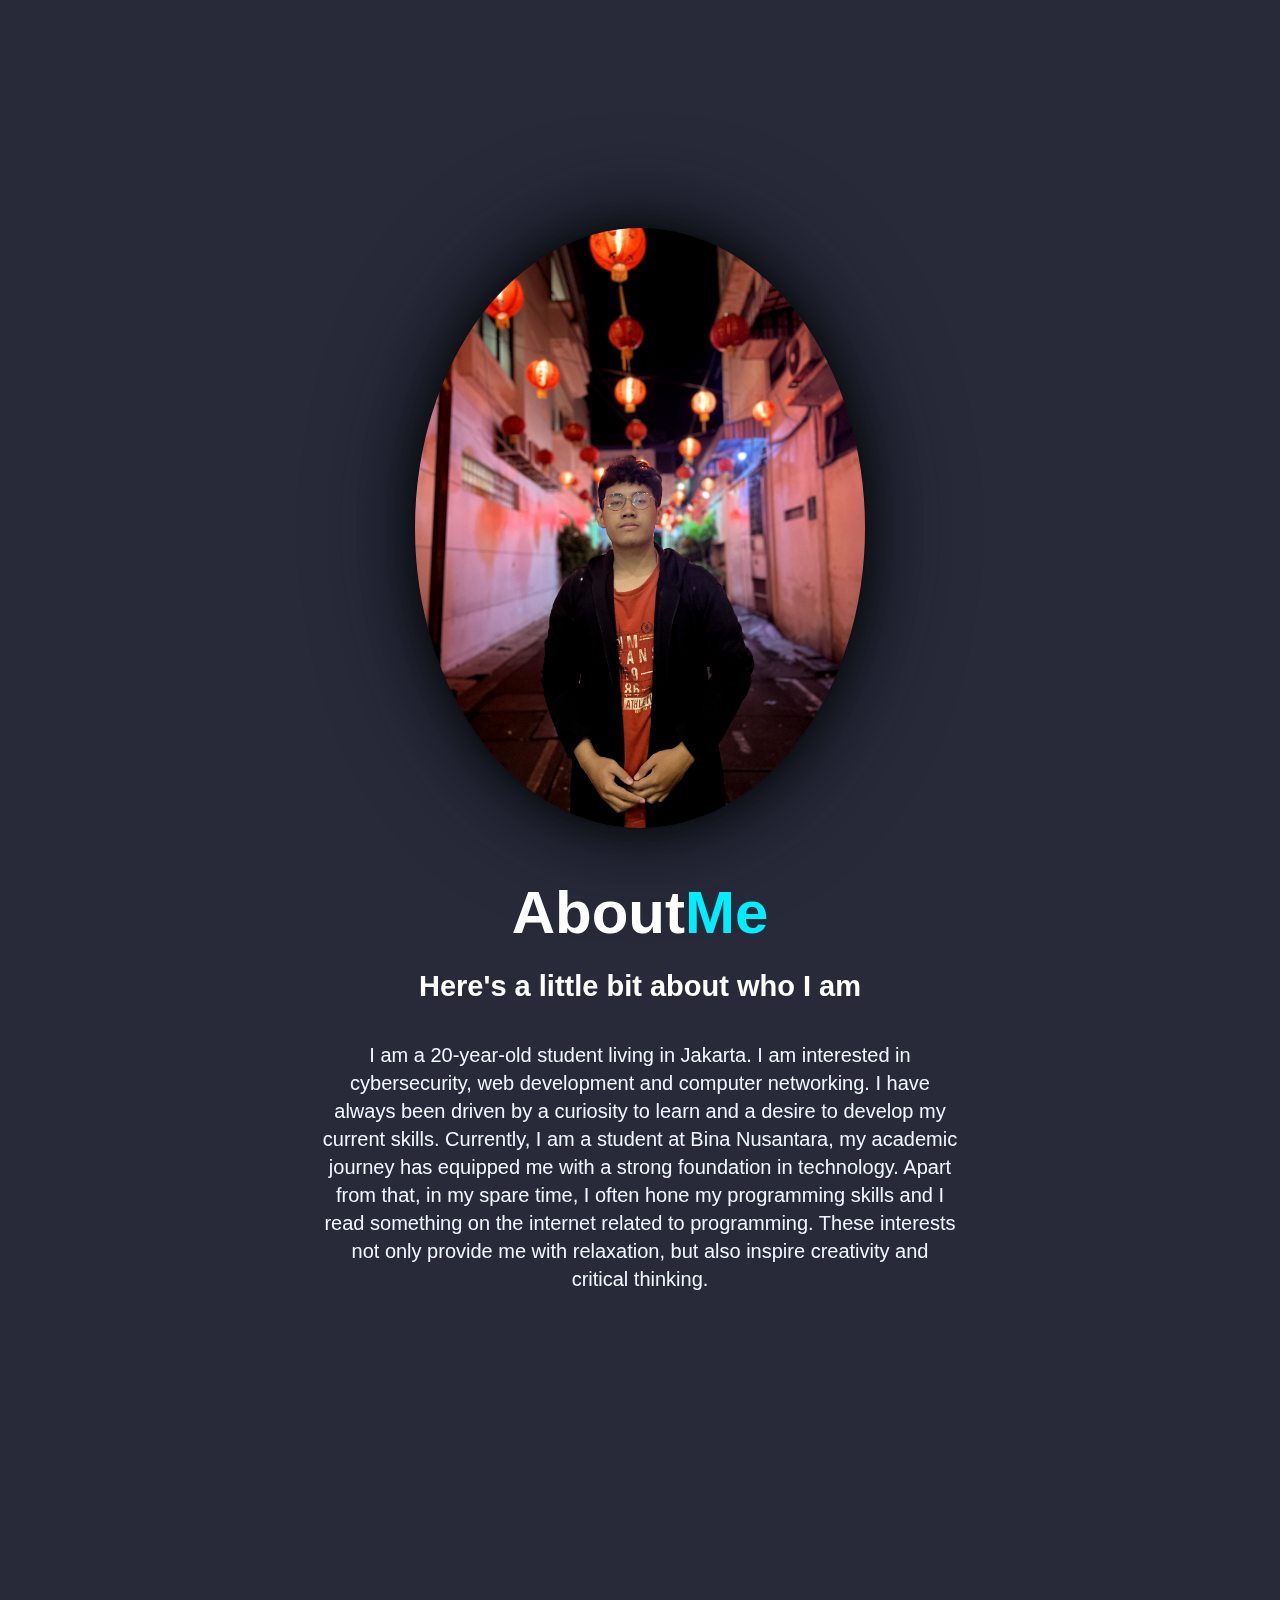
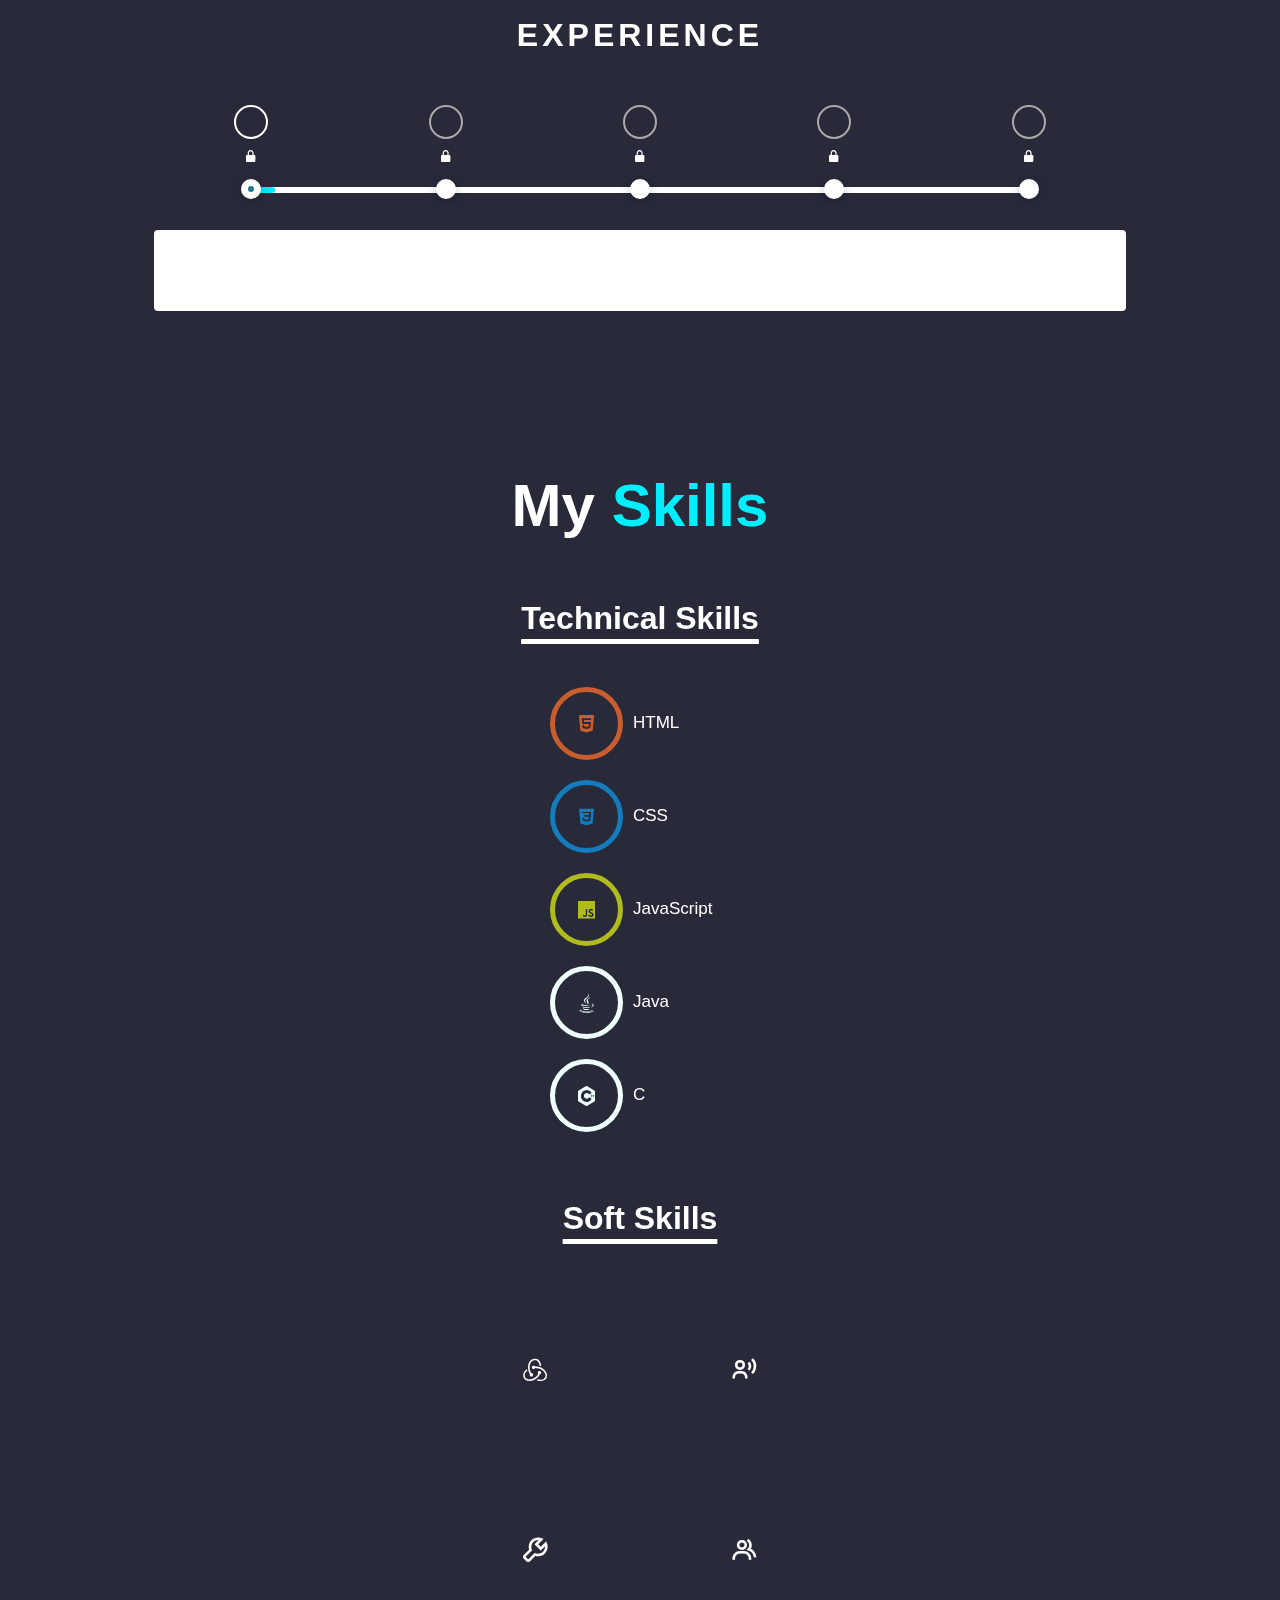
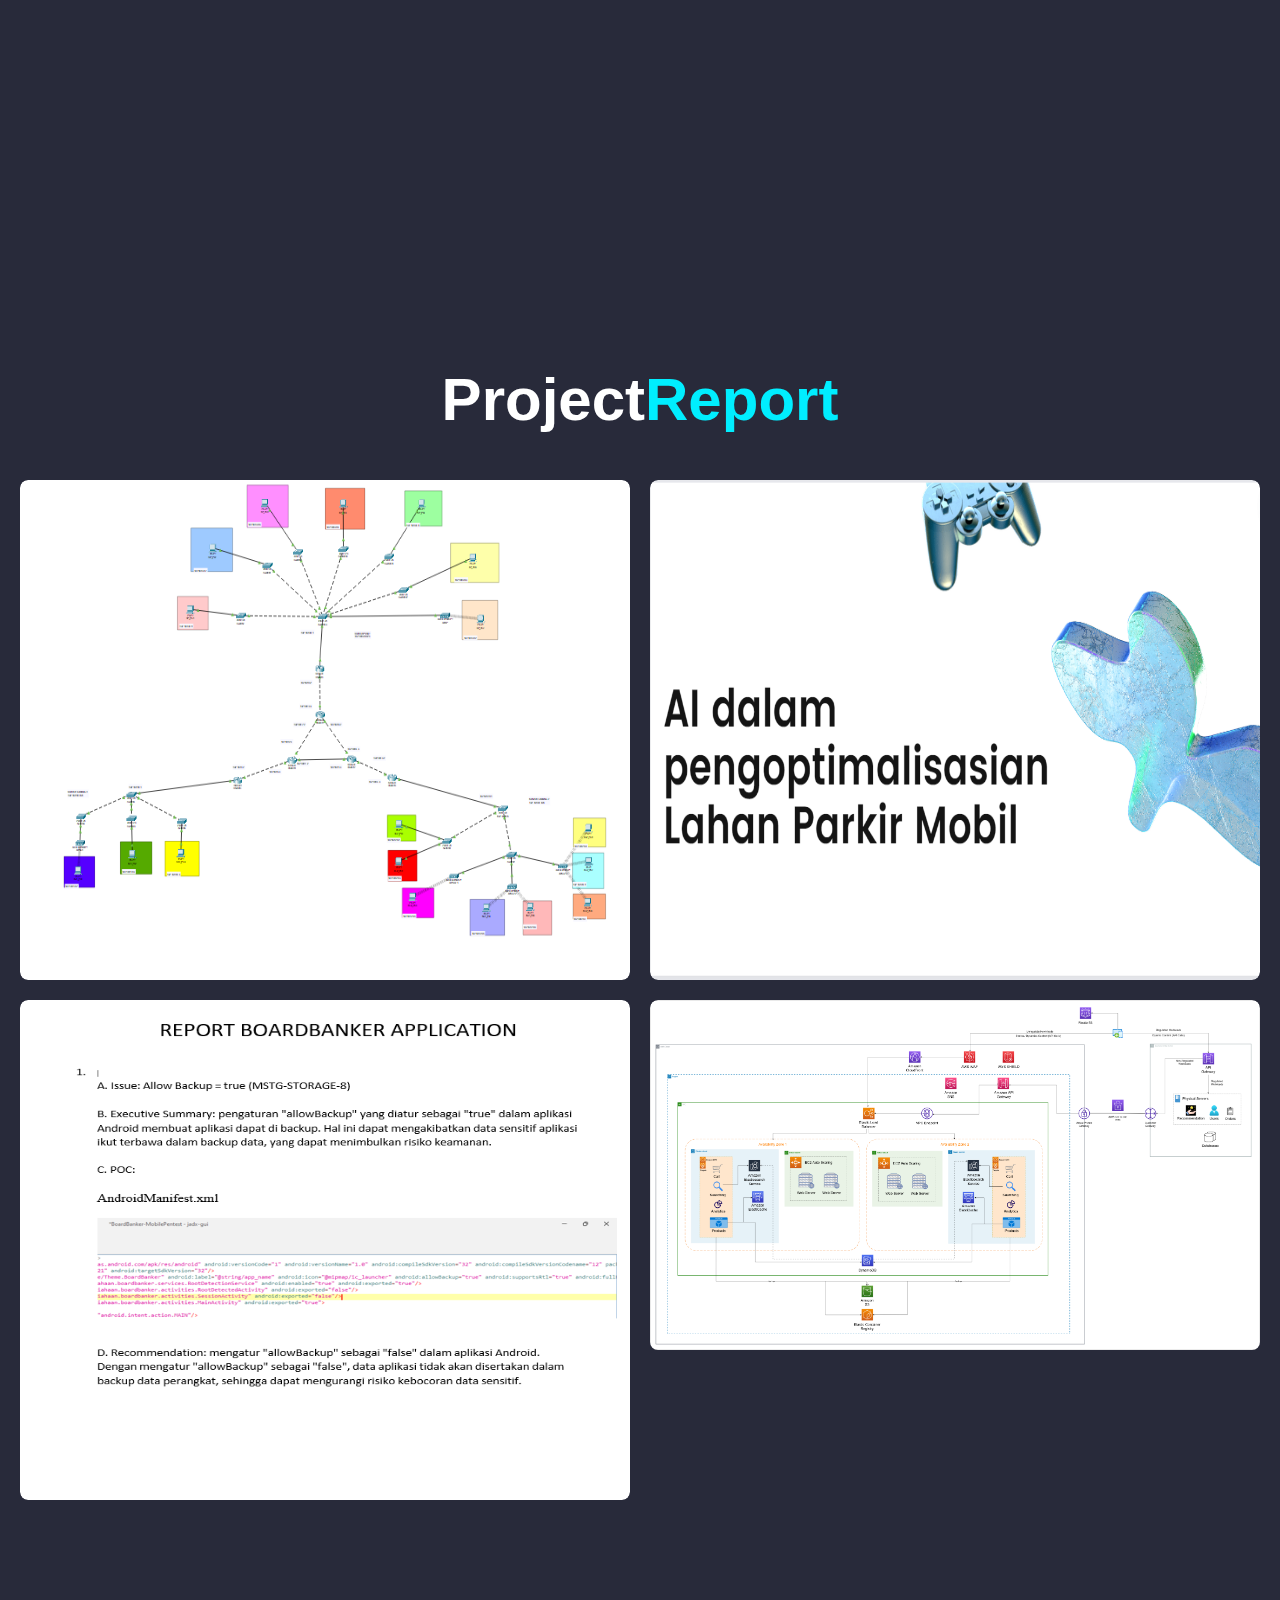
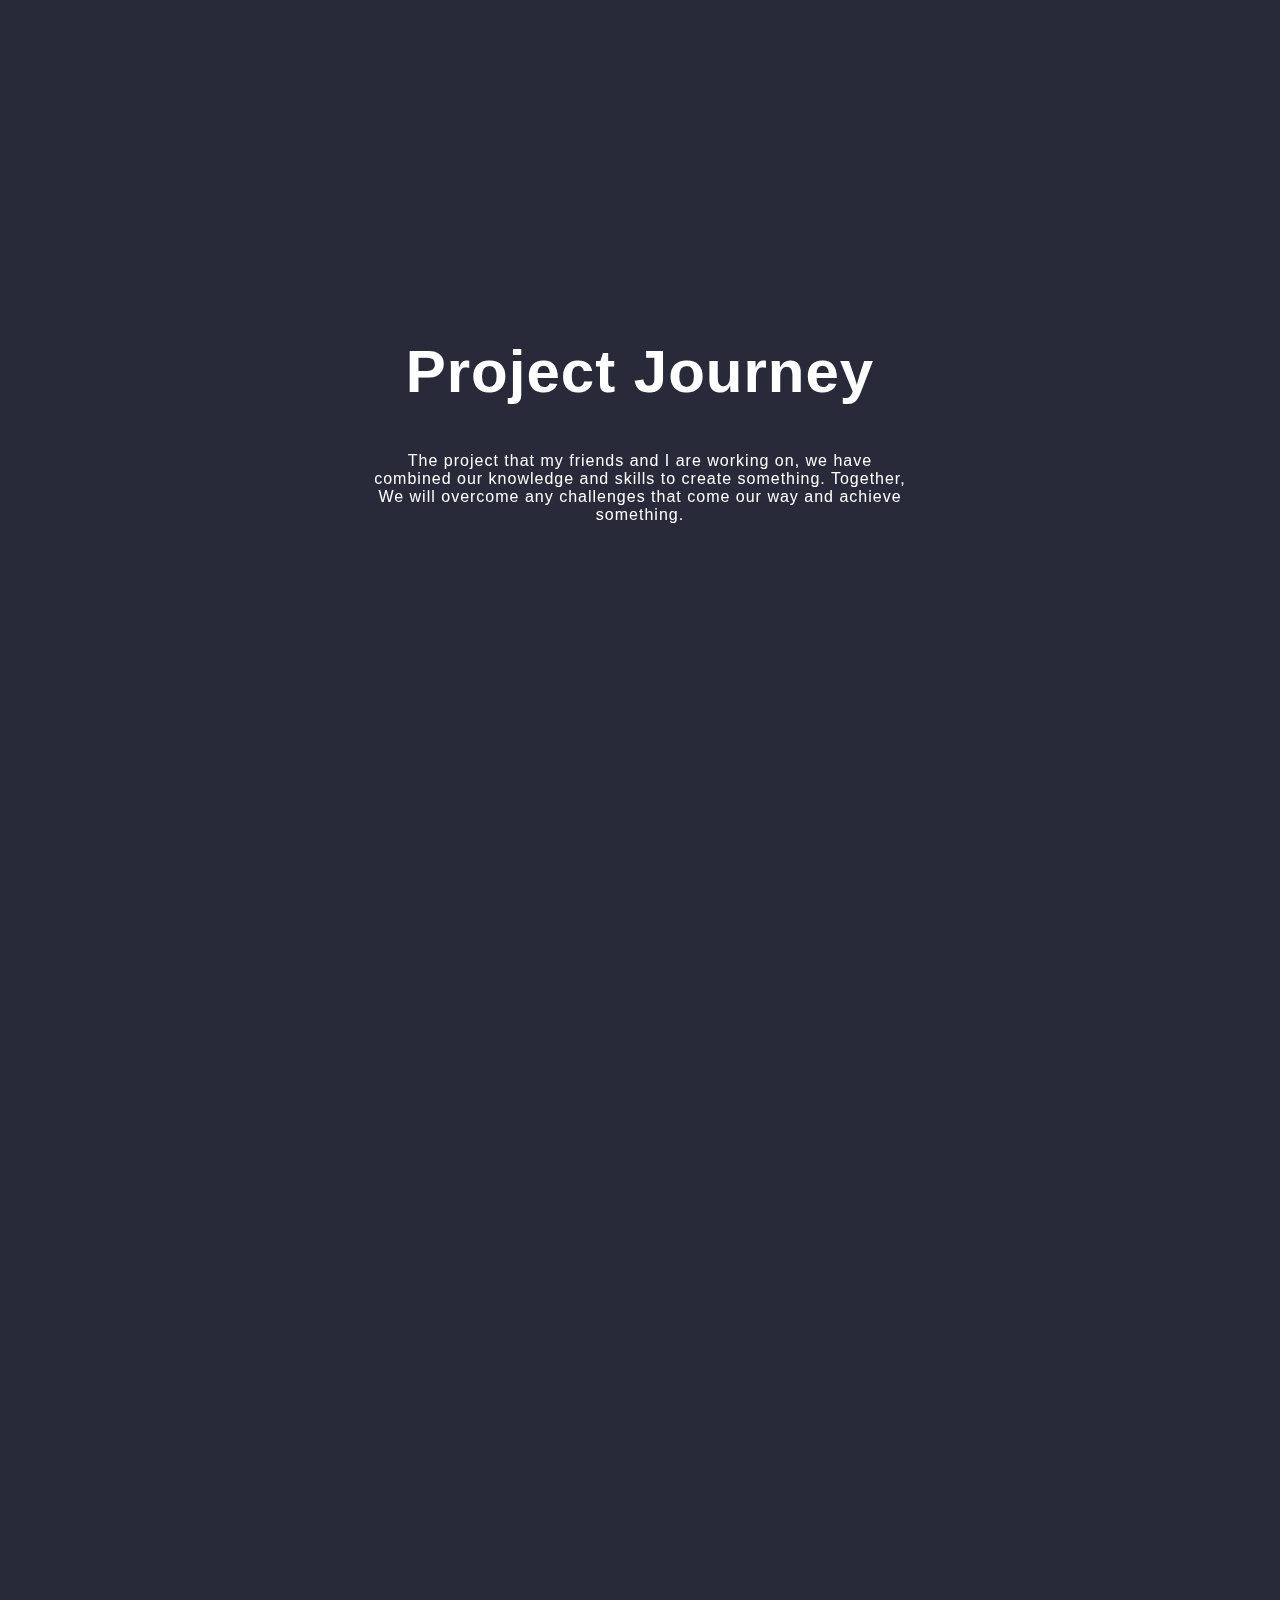
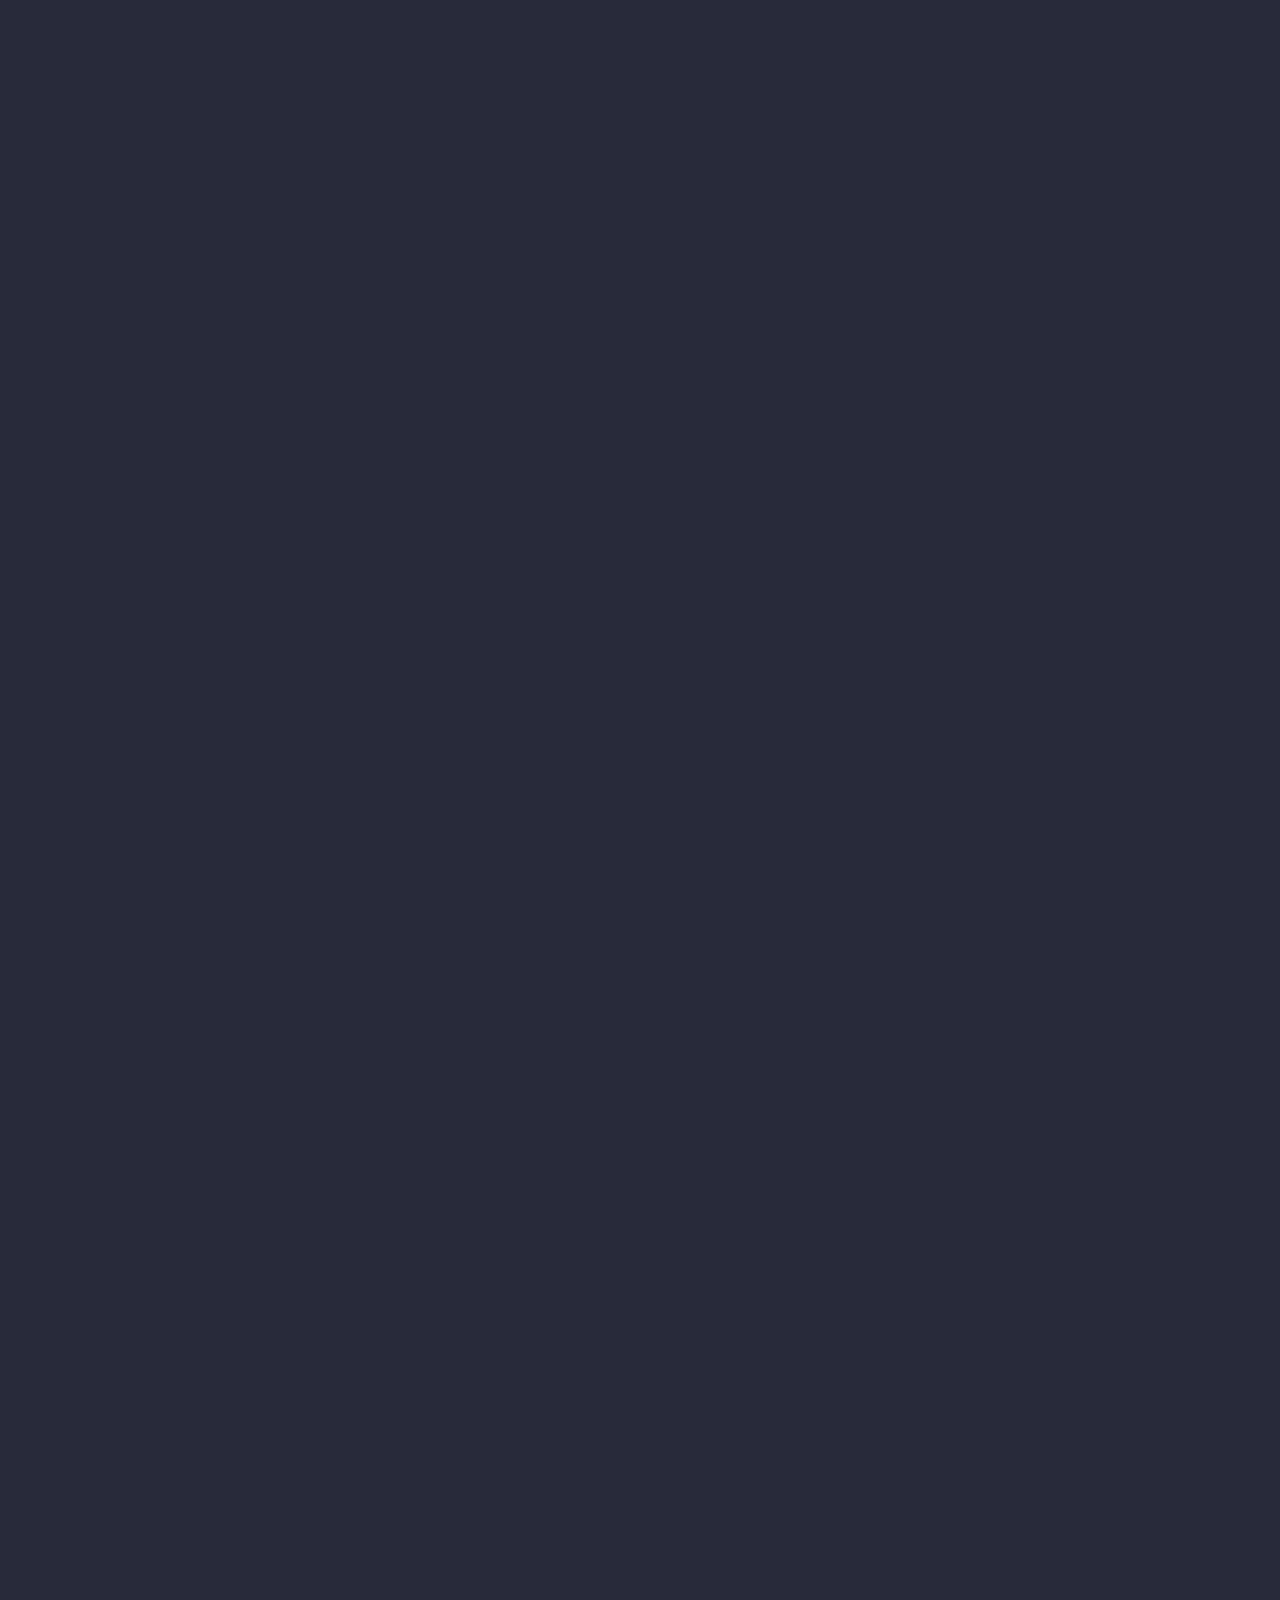
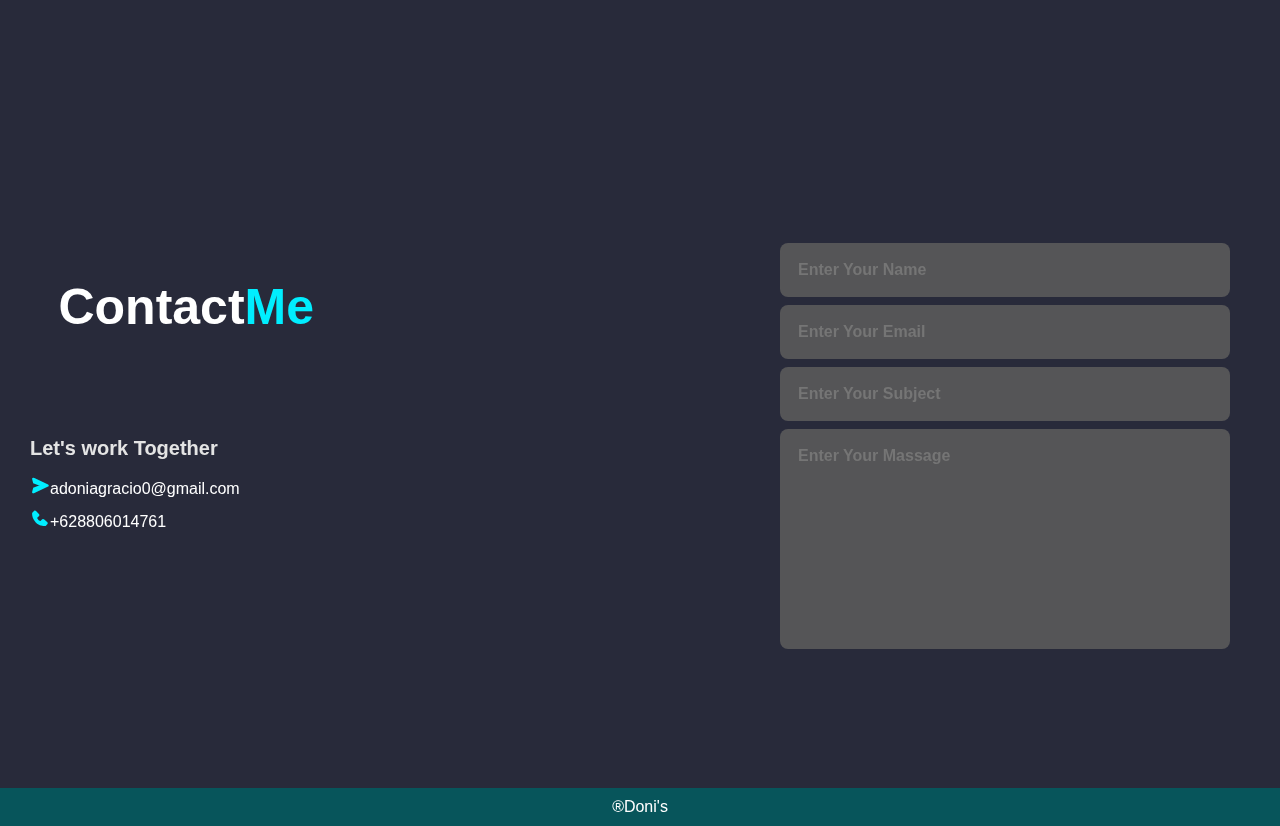
==== commit 3459f0b2: "second coommit" ====
--- a/index.html
+++ b/index.html
@@ -1,407 +1,379 @@
-<!DOCTYPE html>
-<html lang="en">
-
-<head>
-    <meta charset="UTF-8">
-    <meta name="viewport" content="width=device-width, initial-scale=1.0">
-    <title>Portofolio</title>
-    <link rel="stylesheet" href="./assets/css/style.css">
-    <link rel="stylesheet" href="./assets/css/responsive.css">
-    <link rel="stylesheet" href="assets/css/loading.css" />
-    <link href='https://unpkg.com/boxicons@2.1.4/css/boxicons.min.css' rel='stylesheet'>
-    <script src="https://unpkg.com/typed.js@2.0.16/dist/typed.umd.js"></script>
-    <script src="https://cdnjs.cloudflare.com/ajax/libs/jquery/3.2.1/jquery.min.js"></script>
-    <script src="https://cdnjs.cloudflare.com/ajax/libs/jqueryui/1.12.1/jquery-ui.min.js"></script>
-    <script src="https://cdnjs.cloudflare.com/ajax/libs/particles.js/2.0.0/particles.min.js" integrity="sha512-Kef5sc7gfTacR7TZKelcrRs15ipf7+t+n7Zh6mKNJbmW+/RRdCW9nwfLn4YX0s2nO6Kv5Y2ChqgIakaC6PW09A==" crossorigin="anonymous" referrerpolicy="no-referrer"></script>
-    <link rel="stylesheet" href="https://cdnjs.cloudflare.com/ajax/libs/font-awesome/5.12.0-2/css/all.min.css" integrity="sha256-46r060N2LrChLLb5zowXQ72/iKKNiw/lAmygmHExk/o=" crossorigin="anonymous" />
-</head>
-
-
-<body>
- 
-    <script>
-        function isPageRefreshed() {
-          return performance.navigation.type === 1;
-        }
-        if (isPageRefreshed()) {
-          window.location.href = "index.html"; 
-        }
-      </script>
-
-    <div class="loading"></div>
-    <header class="header">
-        <a href="#" class="logo"></a>
-        <nav>
-            <div class="openMenu"><i class="fa fa-bars"></i></div>
-            <ul class="mainMenu">
-                <a href="#home" style="--i:1" class="active">Home</a>
-                <a href="#about" style="--i:2">About</a>
-                <a href="#Skills" style="--i:3">Skill</a>
-                <a href="#project" style="--i:4">Project</a>
-                <a href="#contact" style="--i:5">Contact</a>
-                <div class="closeMenu"><i class="fa fa-times"></i></div>
-                <span class="icons">
-                <a href="https://github.com/adoniagracio" target="_blank"><i class="fab fa-github"></i></a>
-            </span>
-            </ul>
-        </nav>
-    </header>
-    <section class="home" id="home" id="particle-js">
-        <div class="home-content">
-
-            <img class="img" src="assets/img/photo_profil.png" alt="imgabout">
-            <div class="home-content-text">
-                <h3>Hello, My Name is</h3>
-                <h1 class="name">Adonia Gracio</h1>
-                <h3>And I'm a <span class="text"></span></h3>
-                <p>
-                    As a motivated student majoring in Computer Science, 
-                    I am eager to secure an internship where I can leverage my classroom learning to contribute to a dynamic team.
-                </p>
-                <div class="home-sci">
-                    <a href="https://www.facebook.com/adongrc0" target="_blank" style="--i:7"><i class='bx bxl-facebook'></i></a>
-                    <a href="https://www.instagram.com/adonia_gracio/" target="_blank" style="--i:8"><i class='bx bxl-instagram' ></i></a>
-                    <a href="https://api.whatsapp.com/send?phone=6288806014761" target="_blank" style="--i:9"><i class='bx bxl-whatsapp' ></i></a>
-                    <a href="https://www.linkedin.com/in/adoniagracio" target="_blank" style="--i:10"><i class='bx bxl-linkedin' ></i></a>
-                </div>
-                <a href="https://drive.google.com/uc?export=download&id=1fYcWNACTvwFOD9VTb32cakpJ1v5m2afW" class="btn-box">Download CV<i class='bx bx-download' style="font-size: 18px;"></i></a>
-            </div>
-        </div>
-        <span class="" home-imgHover></span>
-    </section>
-    <section class="about" id="about">
-        <div class="about-img">
-            <img class="img2" src="./assets/img/profil2.jpg" alt="imgabout">
-        </div>
-        <div class="about-text">
-            <h2>About<span>Me</span></h2>
-            <h4>Here's a little bit about who I am</h4>
-            <p class="description">
-                I am a 20-year-old student living in Jakarta. I am interested in cybersecurity, web development and computer networking.
-                 I have always been driven by a curiosity to learn and a desire to develop my current skills. 
-                 Currently, I am a student at Bina Nusantara, my academic journey has equipped me with a strong foundation in technology. 
-                 Apart from that, in my spare time, I often hone my programming skills and I read something on the internet related to programming. These interests not only provide me with relaxation, but also inspire creativity and critical thinking.
-            </p>
-            <a href="https://api.whatsapp.com/send?phone=6288806014761" target="_blank" class="btn-box">More About Me </a>
-        </div>
-    </section>
-    <h1 class="process">Experience</h1>
-        <br> 
-        <div class="process-wrapper">
-        <div id="progress-bar-container">
-            <ul>
-                <li class="step step01 active"><div class="step-inner"><i class='bx bxs-lock-alt'></i></div></li>
-                <li class="step step02"><div class="step-inner"><i class='bx bxs-lock-alt'></i></div></li>
-                <li class="step step03"><div class="step-inner"><i class='bx bxs-lock-alt'></i></div></li>
-                <li class="step step04"><div class="step-inner"><i class='bx bxs-lock-alt'></i></div></li>
-                <li class="step step05"><div class="step-inner"><i class='bx bxs-lock-alt'></i></div></li>
-            </ul>
-            <div id="line">
-                <div id="line-progress"></div>
-            </div>
-        </div>
-        <div id="progress-content-section">
-            <div class="section-content active">
-                <h2><i class='bx bxs-lock-alt'></i>Locked</h2>
-                <p></p>
-            </div>
-            
-            <div class="section-content experience2">
-                <h2>Experience2</h2>
-                <p>Lorem ipsum dolor sit amet, consectetur adipiscing elit. Donec neque justo, consequat non fermentum ac, tempor eu turpis. Proin nulla eros, placerat non ipsum ut, dapibus ullamcorper ex. Nulla in dapibus lorem. Suspendisse vitae velit ac ante consequat placerat ut sed eros. Nullam porttitor mattis mi, id fringilla ex consequat eu. Praesent pulvinar tincidunt leo et condimentum. Maecenas volutpat turpis at felis egestas malesuada. Phasellus sem odio, venenatis at ex a, lacinia suscipit orci.</p>
-            </div>
-            
-            <div class="section-content experience3">
-                <h2>Experience3</h2>
-                <p>Lorem ipsum dolor sit amet, consectetur adipiscing elit. Donec neque justo, consequat non fermentum ac, tempor eu turpis. Proin nulla eros, placerat non ipsum ut, dapibus ullamcorper ex. Nulla in dapibus lorem. Suspendisse vitae velit ac ante consequat placerat ut sed eros. Nullam porttitor mattis mi, id fringilla ex consequat eu. Praesent pulvinar tincidunt leo et condimentum. Maecenas volutpat turpis at felis egestas malesuada. Phasellus sem odio, venenatis at ex a, lacinia suscipit orci.</p>
-            </div>
-            
-            <div class="section-content experience4">
-                <h2>Experience4</h2>
-                <p>Lorem ipsum dolor sit amet, consectetur adipiscing elit. Donec neque justo, consequat non fermentum ac, tempor eu turpis. Proin nulla eros, placerat non ipsum ut, dapibus ullamcorper ex. Nulla in dapibus lorem. Suspendisse vitae velit ac ante consequat placerat ut sed eros. Nullam porttitor mattis mi, id fringilla ex consequat eu. Praesent pulvinar tincidunt leo et condimentum. Maecenas volutpat turpis at felis egestas malesuada. Phasellus sem odio, venenatis at ex a, lacinia suscipit orci.</p>
-            </div>
-            
-            <div class="section-content experience5">
-                <h2>Experience5</h2>
-                <p>Lorem ipsum dolor sit amet, consectetur adipiscing elit. Donec neque justo, consequat non fermentum ac, tempor eu turpis. Proin nulla eros, placerat non ipsum ut, dapibus ullamcorper ex. Nulla in dapibus lorem. Suspendisse vitae velit ac ante consequat placerat ut sed eros. Nullam porttitor mattis mi, id fringilla ex consequat eu. Praesent pulvinar tincidunt leo et condimentum. Maecenas volutpat turpis at felis egestas malesuada. Phasellus sem odio, venenatis at ex a, lacinia suscipit orci.</p>
-            </div>
-            </div>
-        </div>
-    <h1 class="sub-title" id="Skills">My <span>Skills</span></h1>
-    <section class="skill">
-        <div class="container1 container-hardskill">
-            <h1 class="heading1">Technical Skills</h1>
-            <div class="technical-bars">
-                <div class="bar">
-                    <i style="color:#c95d2e;" class='bx bxl-html5'></i>
-                    <div class="info">
-                        <span>HTML</span>
-                    </div>
-                </div>
-                <div class="bar"><i style="color:#147bbc" class='bx bxl-css3'></i>
-                    <div class="info">
-                        <span>CSS</span>
-                    </div>
-                </div>
-                <div class="bar"><i style="color:#b0bc1e" class='bx bxl-javascript'></i>
-                    <div class="info">
-                        <span>JavaScript</span>
-                    </div>
-                </div>
-                <div class="bar"><i style="color: azure;" class='bx bxl-java'></i>
-                    <div class="info">
-                        <span>Java</span>
-                    </div>
-                </div>
-                <div class="bar"><i style="color: azure;" class='bx bxl-c-plus-plus'></i>
-                    <div class="info">
-                        <span>C</span>
-                    </div>
-                </div>
-            </div>
-        </div>
-
-        <div class="container1">
-            <h1 class="heading1">Soft Skills</h1>
-            <div class="radial-bars">
-                <div class="radial-bar">
-                    <svg x="0px" y="0px" viewBox="0 0 200 200">
-                        <circle class="progress-bar" cx="100" cy="100" r="80"></circle>
-                        <circle class="path path-1" cx="100" cy="100" r="80"></circle>
-                    </svg>
-                    <div class="icon"><i class='bx bxl-redux'></i></div>
-                    <div class="text">Creativity</div>
-                </div>
-                <div class="radial-bar">
-                    <svg x="0px" y="0px" viewBox="0 0 200 200">
-                        <circle class="progress-bar" cx="100" cy="100" r="80"> </circle>
-                        <circle class="path path-2" cx="100" cy="100" r="80"> </circle>
-                    </svg>
-                    <div class="icon"><i class='bx bx-user-voice'></i></div>
-                    <div class="text">Comunication</div>
-                </div>
-                <div class="radial-bar">
-                    <svg x="0px" y="0px" viewBox="0 0 200 200">
-                        <circle class="progress-bar" cx="100" cy="100" r="80"> </circle>
-                        <circle class="path path-3" cx="100" cy="100" r="80"> </circle>
-                    </svg>
-                    <div class="icon"><i class='bx bx-wrench'></i></div>
-                    <div class="text">Problem Solving</div>
-                </div>
-                <div class="radial-bar">
-                    <svg x="0px" y="0px" viewBox="0 0 200 200">
-                        <circle class="progress-bar" cx="100" cy="100" r="80"> </circle>
-                        <circle class="path path-4" cx="100" cy="100" r="80"> </circle>
-                    </svg>
-                    <div class="icon"><i class='bx bx-group'></i></div>
-                    <div class="text">Teamwork</div>
-                </div>
-            </div>
-        </div>
-    </section>
-    <section>
-        <div id="portofolio" id="project">
-            <div class = "main-text" id="project">
-                <h2>Project<span>Report</span> </h2>
-                <div class="portfolio-content">
-                    <div class="row">
-                        <a href="https://drive.google.com/drive/folders/1NqFNEj_1Cc3sFmbjpJKPeZibc4IbEuYI?usp=sharing" target="_blank"><img src="./assets/img/Cisco.png" class="imgproject1">
-                        <div class="layer">
-                            <h5>Computer Network</h5>
-                            <p>
-                                Create a network typology using cisco packet tracer with a case study A company that has 3 offices in a city with 
-                                the needs of each office as in the table provided. The head office and its branch offices cannot communicate, and 
-                                the routing method used is static routing.
-                            </p>
-                        </div> 
-                    </a>
-                    </div>
-                    <div class="row">
-                        <a href="https://drive.google.com/drive/folders/18Y4ZSL5RD3tjyytZyr1A85xMQ_2eTkC_?usp=sharing" target="_blank"><img src="./assets/img/AI.png" class="imgproject2">
-                        <div class="layer">
-                            <h5>Artificial Intelligence</h5>
-                            <p>
-                                Conducts conducting research on artificial intelligence to optimize car parking lots using sensors in the form of magnetic and ultrasonic sensors. 
-                                Users will use the web or application to reserve a parking space with the the help of a bluetooth connection to get a Universal Subscriber Identity
-                                Module (USIM ID) from the user's smartphone. Drivers can make payment through a vending machine with a payment method in the form of cash or through the application with the E-money payment method.
-                            </p>
-                        </div> 
-                        </a>
-                    </div>
-                    <div class="row">
-                        <a href="https://drive.google.com/drive/folders/1WfOKS7Ho9_UWSSLgKEenU3eOuI5kFN8W?usp=sharing" target="_blank"><img src="./assets/img/MobilePentest.png" class="imgproject3">
-                        <div class="layer">
-                            <h5>Web Penetration Testing</h5>
-                            <p>
-                                Perform penetration testing on an application that is given to look for vulnerabilities of every 
-                                activity that exists and found several vulnerabilities. That I summarize in one report containing the vulnerabilities 
-                                and the possibility of attacks carried out against the application and mitigation of these attacks.
-                            </p>
-                        </div> 
-                        </a>
-                    </div>
-                    <div class="row">
-                        <a href="https://drive.google.com/drive/folders/1Y8hwpSf3xLbxaOpFubJ6Q-Wd4CzZLp5S?usp=sharing" target="_blank"><img src="./assets/img/Architecture Design.png" class="imgproject4">
-                        <div class="layer">
-                            <h5>Architecture Design Cloud</h5>
-                            <p>
-                                Creating architectural design using aws or Amazon Web Services can access e-commerce applications through devices connected to Route 53, 
-                                which will route user requests to the appropriate resources. When requests include unregulated workloads, They will be routed to AWS Cloud services. Meanwhile,
-                                if the request includes regulated workloads, It will be routed to the on-premise Customer Data Center.
-                            </p>
-                        </div> 
-                        </a>
-                    </div>
-                    <div class="row">
-                        <a href="https://drive.google.com/drive/folders/1kp_I00tFO1fS4fHtbFEXeKsRmXXm94bW?usp=sharing" target="_blank"><img src="./assets/img/blob.png" class="imgproject5">
-                        <div class="layer">
-                            <h5>Hack The Box Report</h5>
-                            <p>
-                                conduct a penetration testing and make a report on the platform that has been provided on the hackthebox website. 
-                            </p>
-                        </div> 
-                        </a>
-                    </div>
-                </div>
-            </div>
-        </div>
-<section>
-        <div class="timeline-project" id="project">
-            <div class="journey">
-            <div class="top-section">
-                <h1>Project Journey</h1>
-                <p>The project that my friends and I are working on, we have combined our knowledge and skills to create something. 
-                    Together, We will overcome any challenges that come our way and achieve something.
-                </p>
-            </div>
-            <div class="timeline">
-                <div class="line"></div>
-                <div class="section">
-
-                    <div class="bead"></div>
-
-                    <div class="content-left">
-                        <img src="./assets/img/AgoritmaProgramming.png" class="section-image">
-                        <h2 class="title-journey">Algoritma And Programming</h2>
-                        <p>
-                            Create a project regarding the data collection of building material sales using the c language to train logic and as a basis or foundation in creating programs or websites.  
-                        </p>
-                        <a href="https://github.com/adoniagracio/C-Code/blob/cc160ec66a1f1101afec285afe54fa6c8c0831bb/Final%20Project%20Semester1.cpp" target="_blank" class="learn-more-button">Source Code</a>
-                    </div>
-                </div>
-                <div class="section">
-                    <div class="bead"></div>
-                    <div class="content-right">
-                        <img src="./assets/img/DataStructure.png" class="section-image">
-                        <h2 class="title-journey">Data Stucture</h2>
-                        <p>
-                            Create a project about shoe sales data collection using the c language with a tree base. Which the program will display the order of shoe sales in-order, pre-order and post-order.
-                        </p>
-                        <a href="https://github.com/adoniagracio/C-Code/blob/cc160ec66a1f1101afec285afe54fa6c8c0831bb/FinPropDataStructure.c" target="_blank" class="learn-more-button">Source Code</a>
-                    </div>
-                </div>
-                <div class="section">
-                    <div class="bead"></div>
-                    <div class="content-left">
-                        <img src="./assets/img/JavaProject.png" class="section-image">
-                        <h2 class="title-journey">Java Project</h2>
-                        <p>
-                            Create a library software using the java programming language that can manage books, manage users, return books, issue books and features to search for books in the library.
-                        </p>
-                        <a href="https://github.com/adoniagracio/Library_Java" target="_blank" class="learn-more-button">Source Code</a>
-                    </div>
-                </div>
-                <div class="section">
-                    <div class="bead"></div>
-                    <div class="content-right">
-                        <img src="./assets/img/Web And Database.png" class="section-image">
-                        <h2 class="title-journey">Web And Database</h2>
-                        <p>
-                            Create a psychology website using the Laravel framework and a mysql-based database which has features for ordering,
-                            making schedules, making transactions, recording patient data, and printing transactions.
-                        </p>
-                        <a href="https://github.com/adoniagracio/WebPsikologi" target="_blank" class="learn-more-button">Source Code</a>
-                    </div>
-                </div>
-                <div class="section">
-                    <div class="bead"></div>
-                    <div class="content-left">
-                        <img src="./assets/img/API_Bookshelf.png" class="section-image">
-                        <h2 class="title-journey">API Bookself</h2>
-                        <p>
-                            Build CRUD web server using native Node.js and Hapi Framework. after that RESTful API testing automatically using Postman.
-                        </p>
-                        <a href="https://github.com/adoniagracio/API-BooksShelf" target="_blank" class="learn-more-button">Source Code</a>
-                    </div>
-                </div>
-                <div class="section">
-                    <div class="bead"></div>
-                    <div class="content-right">
-                        <img src="./assets/img/CRUDJQUERY.png" class="section-image">
-                        <h2 class="title-journey">CRUD-ASP.NET-JQEURY-AJAX-Method</h2>
-                        <p>
-                            Build a CURD website using vannila html, css and javascript, jquery with AJAX method to make API calls from the backend created using ASP.NET C language.
-                        </p>
-                        <a href="https://github.com/adoniagracio/CRUD-ASP.NET-JQEURY-AJAX-Method.git" target="_blank" class="learn-more-button">Source Code</a>
-                    </div>
-                </div>
-                <div class="section">
-                    <div class="bead"></div>
-                    <div class="content-left">
-                        <img src="./assets/img/Calculator.png" class="section-image">
-                        <h2 class="title-journey">CalculatorReactJs</h2>
-                        <p>
-                            Creating a Calculator Using ReactJS As a learning objective and understanding of each function in the library and concepts about reactJS.
-                        </p>
-                        <a href="https://github.com/adoniagracio/calculator-react-js" target="_blank" class="learn-more-button">Source Code</a>
-                    </div>
-                </div>
-            </div>
-
-        </div>
-    </div>
-    <section class="contact" id="contact">
-        <div class="contact-text">
-            <h2>Contact<span>Me</span></h2>
-            <div class="contact-form-responsive">
-                <form action="https://formsubmit.co/adoniagracio0@gmail.com" method="POST" class="form">
-                    <input type="text" name="name" required placeholder="Enter Your Name">
-                    <input type="email" name="email" required placeholder="Enter Your Email">
-                    <input type="text" name="subject" placeholder="Enter Your Subject">
-                    <textarea name="message" cols="40" rows="10" required placeholder="Enter Your Massage"></textarea>
-                    <input type="hidden" name="_captcha" value="false">
-                    <input type="hidden" name="_template" value="table">
-                    <input type="submit" value="submit" class="send">
-                </form>
-            </div>
-            <h4>Let's work Together</h4>
-            <div class="contact-list">
-                <li><i class="bx bxs-send"></i>adoniagracio0@gmail.com</li>
-                <li><i class="bx bxs-phone"></i>+628806014761</li>
-            </div>
-            <div class="contact-icons">
-                <a href="https://www.facebook.com/adongrc0" target="_blank"><i class="bx bxl-facebook"></i></a>
-                <a href="https://www.instagram.com/adonia_gracio/" target="_blank"><i class="bx bxl-instagram"></i></a>
-                <a href="https://www.linkedin.com/in/adoniagracio" target="_blank"><i class="bx bxl-linkedin"></i></a>
-            </div>
-        </div>
-        <div class="contact-form">
-            <form action="https://formsubmit.co/adoniagracio0@gmail.com" method="POST">
-                <input type="text" name="name" required placeholder="Enter Your Name">
-                <input type="email" name="email" required placeholder="Enter Your Email">
-                <input type="text" name="subject" placeholder="Enter Your Subject">
-                <textarea name="message" cols="40" rows="10" required placeholder="Enter Your Massage"></textarea>
-                <input type="hidden" name="_captcha" value="false">
-                <input type="hidden" name="_template" value="table">
-                <input type="submit" value="submit" class="send">
-            </form>
-        </div>
-    </section>
-    <a href="#home" class="top"><i class="bx bx-up-arrow-alt"></i></a>
-    <div id="particles-js"></div>
-</body>
-<script type="text/javascript" src="assets/js/Main.js"></script>
-<script type="text/javascript" src="assets/js/particles.js"></script>
-<script type="text/javascript" src="assets/js/settings.js"></script>
-<script type="text/javascript" src="assets/js/nav.js"></script>
+<!DOCTYPE html>
+<html lang="en">
+
+<head>
+    <meta charset="UTF-8">
+    <meta name="viewport" content="width=device-width, initial-scale=1.0">
+    <title>Portofolio</title>
+    <link rel="stylesheet" href="./assets/css/style.css">
+    <link rel="stylesheet" href="./assets/css/responsive.css">
+    <link rel="stylesheet" href="assets/css/loading.css" />
+    <link href='https://unpkg.com/boxicons@2.1.4/css/boxicons.min.css' rel='stylesheet'>
+    <script src="https://unpkg.com/typed.js@2.0.16/dist/typed.umd.js"></script>
+    <script src="https://cdnjs.cloudflare.com/ajax/libs/jquery/3.2.1/jquery.min.js"></script>
+    <script src="https://cdnjs.cloudflare.com/ajax/libs/jqueryui/1.12.1/jquery-ui.min.js"></script>
+    <script src="https://cdnjs.cloudflare.com/ajax/libs/particles.js/2.0.0/particles.min.js" integrity="sha512-Kef5sc7gfTacR7TZKelcrRs15ipf7+t+n7Zh6mKNJbmW+/RRdCW9nwfLn4YX0s2nO6Kv5Y2ChqgIakaC6PW09A==" crossorigin="anonymous" referrerpolicy="no-referrer"></script>
+    <link rel="stylesheet" href="https://cdnjs.cloudflare.com/ajax/libs/font-awesome/5.12.0-2/css/all.min.css" integrity="sha256-46r060N2LrChLLb5zowXQ72/iKKNiw/lAmygmHExk/o=" crossorigin="anonymous" />
+</head>
+
+
+<body>
+ 
+    <script>
+        function isPageRefreshed() {
+          return performance.navigation.type === 1;
+        }
+        if (isPageRefreshed()) {
+          window.location.href = "index.html"; 
+        }
+      </script>
+
+    <div class="loading"></div>
+    <header class="header">
+        <a href="#" class="logo"></a>
+        <nav>
+            <div class="openMenu"><i class="fa fa-bars"></i></div>
+            <ul class="mainMenu">
+                <a href="#home" style="--i:1" class="active">Home</a>
+                <a href="#about" style="--i:2">About</a>
+                <a href="#Skills" style="--i:3">Skill</a>
+                <a href="#project" style="--i:4">Project</a>
+                <a href="#contact" style="--i:5">Contact</a>
+                <div class="closeMenu"><i class="fa fa-times"></i></div>
+                <span class="icons">
+                <a href="https://github.com/adoniagracio" target="_blank"><i class="fab fa-github"></i></a>
+            </span>
+            </ul>
+        </nav>
+    </header>
+    <section class="home" id="home" id="particle-js">
+        <div class="home-content">
+
+            <img class="img" src="assets/img/photo_profil.png" alt="imgabout">
+            <div class="home-content-text">
+                <h3>Hello, My Name is</h3>
+                <h1 class="name">Adonia Gracio</h1>
+                <h3>And I'm a <span class="text"></span></h3>
+                <p>
+                    As a motivated student majoring in Computer Science, 
+                    I am eager to secure an internship where I can leverage my classroom learning to contribute to a dynamic team.
+                </p>
+                <div class="home-sci">
+                    <a href="https://www.facebook.com/adongrc0" target="_blank" style="--i:7"><i class='bx bxl-facebook'></i></a>
+                    <a href="https://www.instagram.com/adonia_gracio/" target="_blank" style="--i:8"><i class='bx bxl-instagram' ></i></a>
+                    <a href="https://api.whatsapp.com/send?phone=6288806014761" target="_blank" style="--i:9"><i class='bx bxl-whatsapp' ></i></a>
+                    <a href="https://www.linkedin.com/in/adoniagracio" target="_blank" style="--i:10"><i class='bx bxl-linkedin' ></i></a>
+                </div>
+                <a href="https://drive.google.com/uc?export=download&id=1dQuODcMCQFPnTk_r6xw1z1nTrPzInE1Z" class="btn-box">Download CV<i class='bx bx-download' style="font-size: 18px;"></i></a>
+            </div>
+        </div>
+        <span class="" home-imgHover></span>
+    </section>
+    <section class="about" id="about">
+        <div class="about-img">
+            <img class="img2" src="./assets/img/profil2.jpg" alt="imgabout">
+        </div>
+        <div class="about-text">
+            <h2>About<span>Me</span></h2>
+            <h4>Here's a little bit about who I am</h4>
+            <p class="description">
+                I am a 20-year-old student living in Jakarta. I am interested in cybersecurity, web development and computer networking.
+                 I have always been driven by a curiosity to learn and a desire to develop my current skills. 
+                 Currently, I am a student at Bina Nusantara, my academic journey has equipped me with a strong foundation in technology. 
+                 Apart from that, in my spare time, I often hone my programming skills and I read something on the internet related to programming. These interests not only provide me with relaxation, but also inspire creativity and critical thinking.
+            </p>
+            <a href="https://api.whatsapp.com/send?phone=6288806014761" target="_blank" class="btn-box">More About Me </a>
+        </div>
+    </section>
+    <h1 class="process">Experience</h1>
+        <br> 
+        <div class="process-wrapper">
+        <div id="progress-bar-container">
+            <ul>
+                <li class="step step01 active"><div class="step-inner"><i class='bx bxs-lock-alt'></i></div></li>
+                <li class="step step02"><div class="step-inner"><i class='bx bxs-lock-alt'></i></div></li>
+                <li class="step step03"><div class="step-inner"><i class='bx bxs-lock-alt'></i></div></li>
+                <li class="step step04"><div class="step-inner"><i class='bx bxs-lock-alt'></i></div></li>
+                <li class="step step05"><div class="step-inner"><i class='bx bxs-lock-alt'></i></div></li>
+            </ul>
+            <div id="line">
+                <div id="line-progress"></div>
+            </div>
+        </div>
+        <div id="progress-content-section">
+            <div class="section-content active">
+                <h2><i class='bx bxs-lock-alt'></i>Locked</h2>
+                <p></p>
+            </div>
+            
+            <div class="section-content experience2">
+                <h2>Experience2</h2>
+                <p>Lorem ipsum dolor sit amet, consectetur adipiscing elit. Donec neque justo, consequat non fermentum ac, tempor eu turpis. Proin nulla eros, placerat non ipsum ut, dapibus ullamcorper ex. Nulla in dapibus lorem. Suspendisse vitae velit ac ante consequat placerat ut sed eros. Nullam porttitor mattis mi, id fringilla ex consequat eu. Praesent pulvinar tincidunt leo et condimentum. Maecenas volutpat turpis at felis egestas malesuada. Phasellus sem odio, venenatis at ex a, lacinia suscipit orci.</p>
+            </div>
+            
+            <div class="section-content experience3">
+                <h2>Experience3</h2>
+                <p>Lorem ipsum dolor sit amet, consectetur adipiscing elit. Donec neque justo, consequat non fermentum ac, tempor eu turpis. Proin nulla eros, placerat non ipsum ut, dapibus ullamcorper ex. Nulla in dapibus lorem. Suspendisse vitae velit ac ante consequat placerat ut sed eros. Nullam porttitor mattis mi, id fringilla ex consequat eu. Praesent pulvinar tincidunt leo et condimentum. Maecenas volutpat turpis at felis egestas malesuada. Phasellus sem odio, venenatis at ex a, lacinia suscipit orci.</p>
+            </div>
+            
+            <div class="section-content experience4">
+                <h2>Experience4</h2>
+                <p>Lorem ipsum dolor sit amet, consectetur adipiscing elit. Donec neque justo, consequat non fermentum ac, tempor eu turpis. Proin nulla eros, placerat non ipsum ut, dapibus ullamcorper ex. Nulla in dapibus lorem. Suspendisse vitae velit ac ante consequat placerat ut sed eros. Nullam porttitor mattis mi, id fringilla ex consequat eu. Praesent pulvinar tincidunt leo et condimentum. Maecenas volutpat turpis at felis egestas malesuada. Phasellus sem odio, venenatis at ex a, lacinia suscipit orci.</p>
+            </div>
+            
+            <div class="section-content experience5">
+                <h2>Experience5</h2>
+                <p>Lorem ipsum dolor sit amet, consectetur adipiscing elit. Donec neque justo, consequat non fermentum ac, tempor eu turpis. Proin nulla eros, placerat non ipsum ut, dapibus ullamcorper ex. Nulla in dapibus lorem. Suspendisse vitae velit ac ante consequat placerat ut sed eros. Nullam porttitor mattis mi, id fringilla ex consequat eu. Praesent pulvinar tincidunt leo et condimentum. Maecenas volutpat turpis at felis egestas malesuada. Phasellus sem odio, venenatis at ex a, lacinia suscipit orci.</p>
+            </div>
+            </div>
+        </div>
+    <h1 class="sub-title" id="Skills">My <span>Skills</span></h1>
+    <section class="skill">
+        <div class="container1 container-hardskill">
+            <h1 class="heading1">Technical Skills</h1>
+            <div class="technical-bars">
+                <div class="bar">
+                    <i style="color:#c95d2e;" class='bx bxl-html5'></i>
+                    <div class="info">
+                        <span>HTML</span>
+                    </div>
+                </div>
+                <div class="bar"><i style="color:#147bbc" class='bx bxl-css3'></i>
+                    <div class="info">
+                        <span>CSS</span>
+                    </div>
+                </div>
+                <div class="bar"><i style="color:#b0bc1e" class='bx bxl-javascript'></i>
+                    <div class="info">
+                        <span>JavaScript</span>
+                    </div>
+                </div>
+                <div class="bar"><i style="color: azure;" class='bx bxl-java'></i>
+                    <div class="info">
+                        <span>Java</span>
+                    </div>
+                </div>
+                <div class="bar"><i style="color: azure;" class='bx bxl-c-plus-plus'></i>
+                    <div class="info">
+                        <span>C</span>
+                    </div>
+                </div>
+            </div>
+        </div>
+
+        <div class="container1">
+            <h1 class="heading1">Soft Skills</h1>
+            <div class="radial-bars">
+                <div class="radial-bar">
+                    <svg x="0px" y="0px" viewBox="0 0 200 200">
+                        <circle class="progress-bar" cx="100" cy="100" r="80"></circle>
+                        <circle class="path path-1" cx="100" cy="100" r="80"></circle>
+                    </svg>
+                    <div class="icon"><i class='bx bxl-redux'></i></div>
+                    <div class="text">Creativity</div>
+                </div>
+                <div class="radial-bar">
+                    <svg x="0px" y="0px" viewBox="0 0 200 200">
+                        <circle class="progress-bar" cx="100" cy="100" r="80"> </circle>
+                        <circle class="path path-2" cx="100" cy="100" r="80"> </circle>
+                    </svg>
+                    <div class="icon"><i class='bx bx-user-voice'></i></div>
+                    <div class="text">Comunication</div>
+                </div>
+                <div class="radial-bar">
+                    <svg x="0px" y="0px" viewBox="0 0 200 200">
+                        <circle class="progress-bar" cx="100" cy="100" r="80"> </circle>
+                        <circle class="path path-3" cx="100" cy="100" r="80"> </circle>
+                    </svg>
+                    <div class="icon"><i class='bx bx-wrench'></i></div>
+                    <div class="text">Problem Solving</div>
+                </div>
+                <div class="radial-bar">
+                    <svg x="0px" y="0px" viewBox="0 0 200 200">
+                        <circle class="progress-bar" cx="100" cy="100" r="80"> </circle>
+                        <circle class="path path-4" cx="100" cy="100" r="80"> </circle>
+                    </svg>
+                    <div class="icon"><i class='bx bx-group'></i></div>
+                    <div class="text">Teamwork</div>
+                </div>
+            </div>
+        </div>
+    </section>
+    <section>
+        <div id="portofolio" id="project">
+            <div class = "main-text" id="project">
+                <h2>Project<span>Report</span> </h2>
+                <div class="portfolio-content">
+                    <div class="row">
+                        <a href="https://drive.google.com/drive/folders/1NqFNEj_1Cc3sFmbjpJKPeZibc4IbEuYI?usp=sharing" target="_blank"><img src="./assets/img/Cisco.png" class="imgproject1">
+                        <div class="layer">
+                            <h5>Computer Network</h5>
+                            <p>
+                                Create a network typology using cisco packet tracer with a case study A company that has 3 offices in a city with 
+                                the needs of each office as in the table provided. The head office and its branch offices cannot communicate, and 
+                                the routing method used is static routing.
+                            </p>
+                        </div> 
+                    </a>
+                    </div>
+                    <div class="row">
+                        <a href="https://drive.google.com/drive/folders/18Y4ZSL5RD3tjyytZyr1A85xMQ_2eTkC_?usp=sharing" target="_blank"><img src="./assets/img/AI.png" class="imgproject2">
+                        <div class="layer">
+                            <h5>Artificial Intelligence</h5>
+                            <p>
+                                Conducts conducting research on artificial intelligence to optimize car parking lots using sensors in the form of magnetic and ultrasonic sensors. 
+                                Users will use the web or application to reserve a parking space with the the help of a bluetooth connection to get a Universal Subscriber Identity
+                                Module (USIM ID) from the user's smartphone. Drivers can make payment through a vending machine with a payment method in the form of cash or through the application with the E-money payment method.
+                            </p>
+                        </div> 
+                        </a>
+                    </div>
+                    <div class="row">
+                        <a href="https://drive.google.com/drive/folders/1WfOKS7Ho9_UWSSLgKEenU3eOuI5kFN8W?usp=sharing" target="_blank"><img src="./assets/img/MobilePentest.png" class="imgproject3">
+                        <div class="layer">
+                            <h5>Web Penetration Testing</h5>
+                            <p>
+                                Perform penetration testing on an application that is given to look for vulnerabilities of every 
+                                activity that exists and found several vulnerabilities. That I summarize in one report containing the vulnerabilities 
+                                and the possibility of attacks carried out against the application and mitigation of these attacks.
+                            </p>
+                        </div> 
+                        </a>
+                    </div>
+                    <div class="row">
+                        <a href="https://drive.google.com/drive/folders/1Y8hwpSf3xLbxaOpFubJ6Q-Wd4CzZLp5S?usp=sharing" target="_blank"><img src="./assets/img/Architecture Design.png" class="imgproject4">
+                        <div class="layer">
+                            <h5>Architecture Design Cloud</h5>
+                            <p>
+                                Creating architectural design using aws or Amazon Web Services can access e-commerce applications through devices connected to Route 53, 
+                                which will route user requests to the appropriate resources. When requests include unregulated workloads, They will be routed to AWS Cloud services. Meanwhile,
+                                if the request includes regulated workloads, It will be routed to the on-premise Customer Data Center.
+                            </p>
+                        </div> 
+                        </a>
+                    </div>
+                </div>
+            </div>
+        </div>
+<section>
+        <div class="timeline-project" id="project">
+            <div class="journey">
+            <div class="top-section">
+                <h1>Project Journey</h1>
+                <p>The project that my friends and I are working on, we have combined our knowledge and skills to create something. 
+                    Together, We will overcome any challenges that come our way and achieve something.
+                </p>
+            </div>
+            <div class="timeline">
+                <div class="line"></div>
+                <div class="section">
+
+                    <div class="bead"></div>
+
+                    <div class="content-left">
+                        <img src="./assets/img/AgoritmaProgramming.png" class="section-image">
+                        <h2 class="title-journey">Algoritma And Programming</h2>
+                        <p>
+                            Create a project regarding the data collection of building material sales using the c language to train logic and as a basis or foundation in creating programs or websites.  
+                        </p>
+                        <a href="https://github.com/adoniagracio/C-Code/blob/cc160ec66a1f1101afec285afe54fa6c8c0831bb/Final%20Project%20Semester1.cpp" target="_blank" class="learn-more-button">Source Code</a>
+                    </div>
+                </div>
+                <div class="section">
+                    <div class="bead"></div>
+                    <div class="content-right">
+                        <img src="./assets/img/DataStructure.png" class="section-image">
+                        <h2 class="title-journey">Data Stucture</h2>
+                        <p>
+                            Create a project about shoe sales data collection using the c language with a tree base. Which the program will display the order of shoe sales in-order, pre-order and post-order.
+                        </p>
+                        <a href="https://github.com/adoniagracio/C-Code/blob/cc160ec66a1f1101afec285afe54fa6c8c0831bb/FinPropDataStructure.c" target="_blank" class="learn-more-button">Source Code</a>
+                    </div>
+                </div>
+                <div class="section">
+                    <div class="bead"></div>
+                    <div class="content-left">
+                        <img src="./assets/img/JavaProject.png" class="section-image">
+                        <h2 class="title-journey">Java Project</h2>
+                        <p>
+                            Create a library software using the java programming language that can manage books, manage users, return books, issue books and features to search for books in the library.
+                        </p>
+                        <a href="https://github.com/adoniagracio/Library_Java" target="_blank" class="learn-more-button">Source Code</a>
+                    </div>
+                </div>
+                <div class="section">
+                    <div class="bead"></div>
+                    <div class="content-right">
+                        <img src="./assets/img/Web And Database.png" class="section-image">
+                        <h2 class="title-journey">Web And Database</h2>
+                        <p>
+                            Create a psychology website using the Laravel framework and a mysql-based database which has features for ordering,
+                            making schedules, making transactions, recording patient data, and printing transactions.
+                        </p>
+                        <a href="https://github.com/adoniagracio/WebPsikologi" target="_blank" class="learn-more-button">Source Code</a>
+                    </div>
+                </div>
+                <div class="section">
+                    <div class="bead"></div>
+                    <div class="content-left">
+                        <img src="./assets/img/API_Bookshelf.png" class="section-image">
+                        <h2 class="title-journey">API Bookself</h2>
+                        <p>
+                            Build CRUDE web server using native Node.js and Hapi Framework. after that RESTful API testing automatically using Postman.
+                        </p>
+                        <a href="https://github.com/adoniagracio/API-BooksShelf" target="_blank" class="learn-more-button">Source Code</a>
+                    </div>
+                </div>
+
+            </div>
+
+        </div>
+    </div>
+    <section class="contact" id="contact">
+        <div class="contact-text">
+            <h2>Contact<span>Me</span></h2>
+            <div class="contact-form-responsive">
+                <form action="https://formsubmit.co/adoniagracio0@gmail.com" method="POST" class="form">
+                    <input type="text" name="name" required placeholder="Enter Your Name">
+                    <input type="email" name="email" required placeholder="Enter Your Email">
+                    <input type="text" name="subject" placeholder="Enter Your Subject">
+                    <textarea name="message" cols="40" rows="10" required placeholder="Enter Your Massage"></textarea>
+                    <input type="hidden" name="_captcha" value="false">
+                    <input type="hidden" name="_template" value="table">
+                    <input type="submit" value="submit" class="send">
+                </form>
+            </div>
+            <h4>Let's work Together</h4>
+            <div class="contact-list">
+                <li><i class="bx bxs-send"></i>adoniagracio0@gmail.com</li>
+                <li><i class="bx bxs-phone"></i>+628806014761</li>
+            </div>
+            <div class="contact-icons">
+                <a href="https://www.facebook.com/adongrc0" target="_blank"><i class="bx bxl-facebook"></i></a>
+                <a href="https://www.instagram.com/adonia_gracio/" target="_blank"><i class="bx bxl-instagram"></i></a>
+                <a href="https://www.linkedin.com/in/adoniagracio" target="_blank"><i class="bx bxl-linkedin"></i></a>
+            </div>
+        </div>
+        <div class="contact-form">
+            <form action="https://formsubmit.co/adoniagracio0@gmail.com" method="POST">
+                <input type="text" name="name" required placeholder="Enter Your Name">
+                <input type="email" name="email" required placeholder="Enter Your Email">
+                <input type="text" name="subject" placeholder="Enter Your Subject">
+                <textarea name="message" cols="40" rows="10" required placeholder="Enter Your Massage"></textarea>
+                <input type="hidden" name="_captcha" value="false">
+                <input type="hidden" name="_template" value="table">
+                <input type="submit" value="submit" class="send">
+            </form>
+        </div>
+    </section>
+    <div class="last-text">
+        <p>®Doni's</p>
+    </div>
+    <a href="#home" class="top"><i class="bx bx-up-arrow-alt"></i></a>
+    <div id="particles-js"></div>
+</body>
+<script type="text/javascript" src="assets/js/Main.js"></script>
+<script type="text/javascript" src="assets/js/particles.js"></script>
+<script type="text/javascript" src="assets/js/settings.js"></script>
+<script type="text/javascript" src="assets/js/nav.js"></script>
 </html>--- a/assets/css/style.css
+++ b/assets/css/style.css
@@ -1,1085 +1,1080 @@
-:root {
-    --primary-color: #282a3a;
-    --secondary-color: #252735;
-    --shadow-color: #fff;
-    --text-color: #fff;
-    --button-color: #fff;
-  }
-  
-  * {
-    margin: 0;
-    padding: 0;
-    box-sizing: border-box;
-    font-family: "poppins", sans-serif;
-  }
-  body {
-    color: var(--text-color);
-    background-color:var(--primary-color);
-
-  }
-
-  #particles-js {
-    position: fixed;
-    top: 0;
-    left: 0;
-    width: 100%;
-    height: 100%;
-    z-index: -1;
-    background-size: cover;
-    background-position:inherit ;
-    background-image: linear-gradient(rgba(0,0,0,0.2), rgba(0,0,0,0.5));
-  }
-
-
-  .name {
-    font-size: 50px;
-  }
-  .header {
-    position: sticky;
-    top: 0;
-    left: 0;
-    width: 100%;
-    padding: 20px 10%;
-    background: var(--secondary-color);
-    display: flex;
-    justify-content: flex-end;
-    align-items: center;
-    z-index: 100;
-  }
-  .logo {
-    position: relative;
-    font-size: 30px;
-    color: #fff;
-    text-decoration: none;
-    font-weight: 600;
-    cursor: default;
-    opacity: 0;
-    animation: slideRight 1s ease forwards;
-  }
-  
-  .mainMenu a {
-    display: inline-block;
-    font-size: 25px;
-    color: #fff;
-    text-decoration: none;
-    font-weight: 500;
-    margin-left: 35px;
-    margin-top: 5px;
-    position: relative;
-    opacity: 0;
-    overflow: hidden;
-    transition: 0.3s;
-    animation: slideTop 0.5s ease forwards;
-    animation-delay: calc(0.2s * var(--i));
-  }
-  
-  .mainMenu a::before {
-    content: "";
-    position: absolute;
-    bottom: 0;
-    left: 0;
-    width: 0;
-    height: 2px;
-    background-color: #0ef;
-    transition: width 0.3s ease; 
-  }
-  
-  .mainMenu a:hover::before {
-    width: 100%; 
-  }
-  
-  
-  nav .openMenu {
-    font-size: 2rem;
-    margin: 20px;
-    display: none;
-    cursor: pointer;
-  }
-  nav .mainMenu .closeMenu,
-  .icons i {
-    font-size: 2rem;
-    display: none;
-    cursor: pointer;
-  }
-  .img {
-    width: 600px;
-    height: 500px;
-    border-radius: 50%;
-    background-color: #fff;
-    box-shadow: 0 0 2px #0e1116, 0 0 25px #0e1116, 0 0 50px #0e1116,
-      0 0 100px #0e1116;
-  }
-  .img2 {
-    width: 400px;
-    height: 500px;
-
-    border-radius: 100%;
-    box-shadow: 0 0 2px #0e1116, 0 0 25px #0e1116, 0 0 50px #0e1116,
-      0 0 100px #0e1116;
-  }
-  
-  .home {
-    width: 100%;
-    height: 100vh;
-    background-size: cover;
-    background-position: center;
-    display: flex;
-    padding: 90px 10% 0;
-    overflow: hidden;
-  }
-  .home-content {
-    margin-top: 150px;
-    display: flex;
-    flex-direction: row-reverse;
-    justify-content: space-between;
-    width: 100%;
-  }
-  
-  .home-content-text {
-    display: flex;
-    flex-direction: column;
-    width: 50%;
-  }
-  
-  .home-content-text > p {
-    max-width: 500px;
-  }
-  
-  .home-content h3 {
-    font-size: 32px;
-    font-weight: 700;
-    opacity: 0;
-    animation: slideBottom 1s ease forwards;
-    animation-delay: 0.7s;
-  }
-  .home-content h3:nth-of-type(2) {
-    margin-bottom: 30px;
-    animation: slideTop 1s ease forwards;
-    animation-delay: 0.7s;
-  }
-  .home-content h3 span {
-    color: #0ef;
-  }
-  .home-content .process {
-    font-size: 56px;
-    font-weight: 700;
-    margin: -3px 0;
-    opacity: 0;
-    animation: slideRight 1s ease forwards;
-    animation-delay: 1s;
-  }
-  
-  .home-content p {
-    font-size: 20px;
-    opacity: 0;
-    animation: slideLeft 1s ease forwards;
-    animation-delay: 1s;
-  }
-  
-  .home-sci a {
-    display: inline-flex;
-    justify-content: center;
-    align-items: center;
-    width: 40px;
-    height: 40px;
-    background: transparent;
-    border: 2px solid #0ef;
-    border-radius: 50%;
-    font-size: 20px;
-    color: #0ef;
-    text-decoration: none;
-    transition: 0.5s ease;
-    opacity: 0;
-    animation: slideLeft 1s ease forwards;
-    animation-delay: calc(0.2 * var(--i));
-    margin: 30px 15px 30px 0;
-  }
-  .home-sci a:hover {
-    background-color: #0ef;
-    color: #081b29;
-    box-shadow: 0 0 20px #0ef;
-  }
-  .btn-box {
-    display: inline-block;
-    width: 190px;
-    padding: 12px 28px;
-    background: var(--button-color);
-    border-radius: 40px;
-    font-size: 16px;
-    color: #081b29;
-    letter-spacing: 1px;
-    text-decoration: none;
-    font-weight: 600;
-    opacity: 0;
-    animation: slideTop 1s ease forwards;
-    animation-delay: 2s;
-    box-shadow: 0 0 5px #fff;
-  }
-  .btn-box:hover {
-    box-shadow: 0 0 5px #fff, 0 0 25px #fff;
-  }
-  .about {
-    display: flex;
-    background-size: cover;
-    background-position: center;
-    padding-top: 250px;
-    padding-bottom: 100px;
-    flex-direction: row;
-    overflow: hidden;
-  }
-  
-  .about-img {
-    width: 50%;
-    padding-left: 15%;
-  }
-  .about-text {
-    width: 50%;
-    padding-right: 100px;
-  }
-  
-  .about-text h2 {
-    font-size: 60px;
-  }
-  .about-text h2 span {
-    color: #0ef;
-  }
-  
-  .description {
-    margin-top: 20px;
-    margin-bottom: 50px;
-  }
-  .about-text h4 {
-    font-size: 29px;
-    font-weight: 600;
-    color: #fff;
-    line-height: 1.7;
-    margin: 15px 0 30px;
-  }
-  .about-text p {
-    color: aliceblue;
-    font-size: 20px;
-    line-height: 1.4;
-    margin-bottom: 4rem;
-  }
-  
-  .sub-title {
-    text-align: center;
-    font-size: 60px;
-    padding-top: 160px;
-  }
-  .sub-title span {
-    color: #0ef;
-  }
-  .container {
-    padding: 200px;
-  }
-  
-  .container1 {
-    width: 600px;
-    height: 500px;
-    padding: 60px 90px;
-    margin-left: 250px;
-  }
-  
-  .skill {
-    display: flex;
-  }
-  
-  .heading1 {
-    text-align: center;
-    text-decoration: underline;
-    text-underline-offset: 10px;
-    text-decoration-thickness: 5px;
-    margin-bottom: 50px;
-  }
-  .bar {
-    font-size: 23px;
-    display: flex;
-    flex-direction: row;
-    gap: 10px;
-  }
-  .technical-bars {
-    display: flex;
-    flex-direction: column;
-    gap: 20px;
-    margin-left: 120px;
-  }
-  .bar i {
-    border: 5px solid;
-    border-radius: 40px;
-    padding: 20px;
-  }
-  .bar span {
-    position: relative;
-    border-radius: 10px;
-    width: 100%;
-    height: 5px;
-  }
-  .technical-bars .bar .info span {
-    font-size: 17px;
-    font-weight: 500;
-    top: 20px;
-  }
-  
-  @keyframes showText {
-    100% {
-      opacity: 1;
-    }
-  }
-  
-  .radial-bars {
-    width: 100%;
-    display: flex;
-    flex-wrap: wrap;
-    justify-content: space-evenly;
-    align-items: start;
-  }
-  
-  .radial-bars .radial-bar {
-    width: 50%;
-    height: 170px;
-    margin-bottom: 10px;
-    position: relative;
-  }
-  .radial-bars .radial-bar svg {
-    position: absolute;
-    top: 50%;
-    left: 50%;
-    transform: translate(-50%, -50%) rotate(-90deg);
-    width: 120px;
-    height: 160px;
-  }
-  .radial-bars .radial-bar .progress-bar {
-    stroke-width: 10;
-    stop-color: black;
-    fill: transparent;
-    stroke-dasharray: 502;
-    stroke-dashoffset: 502;
-    stroke-linecap: round;
-    animation: animate-bar 1s linear forwards;
-  }
-  @keyframes animate-bar {
-    100% {
-      stroke-dashoffset: -1;
-    }
-  }
-  .path {
-    stroke-width: 10;
-    stroke: #0ef;
-    fill: transparent;
-    stroke-dasharray: 502;
-    stroke-dashoffset: 502;
-    stroke-linecap: round;
-  }
-  
-  .path-1 {
-    animation: animate-path1 1s 1s linear forwards;
-  }
-  
-  .path-2 {
-    animation: animate-path2 1s 1s linear forwards;
-  }
-  
-  .path-3 {
-    animation: animate-path3 1s 1s linear forwards;
-  }
-  
-  .path-4 {
-    animation: animate-path4 1s 1s linear forwards;
-  }
-  
-  @keyframes animate-path1 {
-    100% {
-      stroke-dashoffset: 0;
-    }
-  }
-  @keyframes animate-path2 {
-    100% {
-      stroke-dashoffset: 0;
-    }
-  }
-  @keyframes animate-path3 {
-    100% {
-      stroke-dashoffset: 0;
-    }
-  }
-  @keyframes animate-path4 {
-    100% {
-      stroke-dashoffset: 0;
-    }
-  }
-  .radial-bar .icon {
-    position: absolute;
-    top: 50%;
-    left: 50%;
-    transform: translate(-50%, -50%);
-    font-size: 30px;
-    font-weight: 500;
-    animation: showText 0.5s 1s linear forwards;
-  }
-  
-  .radial-bar .text {
-    width: 100%;
-    position: absolute;
-    text-align: center;
-    left: 25%;
-    bottom: -5px;
-    transform: translateX(-50px);
-    font-size: 17px;
-    font-weight: 500;
-    animation: showText 0.5s 1s linear forwards;
-    opacity: 0;
-  }
-  
-  .main-text {
-    padding-top: 130px;
-    margin-top: 200px;
-  }
-  .main-text h2 {
-    font-size: 40px;
-    line-height: 1;
-    text-align: center;
-    padding-bottom: 50px;
-  }
-  .main-text h2 span {
-    color: #0ef;
-  }
-  .portfolio-content {
-    display: grid;
-    grid-template-columns: repeat(auto-fit, minmax(517px, auto));
-    padding-bottom: 10%;
-    gap: 20px;
-    padding-left: 20px;
-    padding-right: 20px;
-  }
-  .row {
-    position: relative;
-    overflow: hidden;
-    border-radius: 8px;
-    cursor: pointer;
-  }
-  .row img {
-    width: 100%;
-    border-radius: 8px;
-    display: block;
-    transition: transform 0.5s;
-  }
-  .layer {
-    width: 100%;
-    height: 0;
-    background: linear-gradient(rgba(0, 0, 0, 0.1), #0ef);
-    position: absolute;
-    border-radius: 8px;
-    left: 0;
-    bottom: 0;
-    overflow: hidden;
-    display: flex;
-    flex-direction: column;
-    align-items: center;
-    justify-content: center;
-    text-align: center;
-    padding: 0 40px;
-    transition: height 0.5s;
-  }
-  .layer h5 {
-    color: #000;
-    font-size: 20px;
-    font-weight: 600;
-    margin-bottom: 15px;
-  }
-  
-  .layer p {
-    color: #000;
-    font-size: 1rem;
-    line-height: 1.8;
-  }
-  
-  .layer i {
-    color: #ff004f;
-    margin-top: 20px;
-    font-size: 20px;
-    background: #fff;
-    width: 60px;
-    height: 60px;
-    display: flex;
-    align-items: center;
-    justify-content: center;
-    border-radius: 50%;
-  }
-  
-  .row:hover img {
-    transform: scale(1.1);
-  }
-  .row:hover .layer {
-    height: 100%;
-  }
-  .contact {
-    display: flex;
-  
-    align-items: center;
-    justify-content: space-between;
-    padding-left: 30px;
-    margin-top: 200px;
-  }
-  .contact-text h2 {
-    font-size: 50px;
-    line-height: 1;
-    text-align: center;
-    padding-right: 50%;
-    padding-bottom: 90px;
-  }
-  
-  .contact-text h2 span {
-    color: #0ef;
-  }
-  
-  .contact-text h4 {
-    margin: 15px 0;
-    color: rgb(228, 228, 228);
-    font-size: 20px;
-    font-weight: 600;
-  }
-  
-  .contact-text p {
-    color: rgb(177, 177, 177);
-    font-size: 20px;
-    line-height: 30px;
-    margin-bottom: 2rem;
-  }
-  .contact-list {
-    margin-bottom: 3rem;
-  }
-  
-  .contact-list li {
-    margin-bottom: 10px;
-    display: block;
-  }
-  .contact-list li {
-    margin-bottom: 10px;
-    display: block;
-  }
-  .contact-list i {
-    display: inline-block;
-    color: #0ef;
-    font-size: 20px;
-    font-weight: 600;
-    transition: all 0.4s ease;
-  }
-  .contact-list li a:hover {
-    transform: scale(1.01) translateY(-5px);
-    color: #0ef;
-  }
-  .contact-icons i {
-    display: inline-flex;
-    justify-content: center;
-    align-items: center;
-    width: 40px;
-    height: 40px;
-    background: transparent;
-    border: 2px solid #0ef;
-    border-radius: 50%;
-    font-size: 20px;
-    color: #0ef;
-    text-decoration: none;
-    margin: 30px 15px 30px 0;
-    transition: 0.5s ease;
-    opacity: 0;
-    animation: slideLeft 1s ease forwards;
-    animation-delay: calc(0.2s * var(--i));
-  }
-  
-  .contact-icons i:hover {
-    background: #0ef;
-    color: #000;
-    box-shadow: 0 0 20px #0ef;
-  }
-  
-  .contact-text {
-    width: 50%;
-  }
-  
-  .contact-form {
-    width: 40%;
-  }
-  
-  .contact-form form {
-    position: relative;
-  }
-  .contact-form form input,
-  form textarea {
-    border: none;
-    outline: none;
-    width: 90%;
-    padding: 18px;
-    background: #555557;
-    color: #000;
-    font-size: 1rem;
-    font-weight: 600;
-    margin-bottom: 0.5rem;
-    border-radius: 0.5rem;
-  }
-  .contact-form textarea {
-    resize: none;
-    height: 220px;
-  }
-  
-  .contact-form-responsive {
-    display: none;
-  }
-  
-  .contact-form form .send {
-    display: inline-block;
-    padding: 14px 60px;
-    background: var(--button-color);
-    border-radius: 40px;
-    font-size: 18px;
-    color: #081b29;
-    letter-spacing: 1px;
-    text-decoration: none;
-    font-weight: 600;
-    opacity: 0;
-    animation: slideTop 1s ease forwards;
-    animation-delay: 2s;
-  }
-  .contact-form form .send:hover {
-    box-shadow: 0 0 5px var(--button-color);
-    cursor: pointer;
-  }
-  
-  .last-text p {
-    width: 100%;
-    text-align: center;
-    padding: 10px 0;
-    background: rgb(7, 85, 91);
-    font-weight: 300;
-    margin-top: 70px;
-  }
-  .top {
-    position: fixed;
-    bottom: 2.1rem;
-    right: 2.1rem;
-  }
-  .top i {
-    color: #000;
-    background: #0ef;
-    font-size: 20px;
-    padding: 10px;
-    border-radius: 0.5rem;
-  }
-  
-  @keyframes slideRight {
-    0% {
-      transform: translateX(-100px);
-      opacity: 0;
-    }
-    100% {
-      transform: translateX(0px);
-      opacity: 1;
-    }
-  }
-  @keyframes slideLeft {
-    0% {
-      transform: translateX(100px);
-      opacity: 0;
-    }
-    100% {
-      transform: translateX(0px);
-      opacity: 1;
-    }
-  }
-  @keyframes slideTop {
-    0% {
-      transform: translateY(100px);
-      opacity: 0;
-    }
-    100% {
-      transform: translateY(0px);
-      opacity: 1;
-    }
-  }
-  @keyframes slideBottom {
-    0% {
-      transform: translateY(-100px);
-      opacity: 0;
-    }
-    100% {
-      transform: translateY(0px);
-      opacity: 1;
-    }
-  }
-  
-  .checkbtn {
-    font-size: 30px;
-    color: white;
-    float: right;
-    line-height: 80px;
-    cursor: pointer;
-    display: none;
-  }
-  
-  #check {
-    display: none;
-  }
-  
-  .imgproject1 {
-    width: 800px;
-    height: 500px;
-  }
-  
-  .imgproject2 {
-    width: 500px;
-    height: 500px;
-  }
-  
-  .imgproject3 {
-    width: 500px;
-    height: 500px;
-  }
-  
-  .imgproject4 {
-    background-color: white;
-  }
-  .imgproject5 {
-    background-color: white;
-    width: 500px;
-    height: 375px;
-  }
-  .process {
-    font-weight: 700;
-    margin-top: 125px;
-    text-align: center;
-    text-transform: uppercase;
-    letter-spacing: 4px;
-    line-height: 23px;
-  }
-  
-  .process-wrapper {
-    margin: auto;
-    max-width: 1080px;
-  }
-  
-  #progress-bar-container {
-    position: relative;
-    width: 90%;
-    margin: auto;
-    height: 100px;
-    margin-top: 65px;
-  }
-  
-  #progress-bar-container ul {
-    padding: 0;
-    margin: 0;
-    padding-top: 15px;
-    z-index: 9999;
-    position: absolute;
-    width: 100%;
-    margin-top: -40px;
-  }
-  
-  #progress-bar-container li:before {
-    content: " ";
-    display: block;
-    margin: auto;
-    width: 30px;
-    height: 30px;
-    border-radius: 50%;
-    border: solid 2px #aaa;
-    transition: all ease 0.3s;
-  }
-  
-  
-  #progress-bar-container li.active:before,
-  #progress-bar-container li:hover:before {
-    border: solid 2px #fff;
-  }
-  
-  #progress-bar-container li {
-    list-style: none;
-    float: left;
-    width: 20%;
-    text-align: center;
-    color: #ffffff;
-    text-transform: uppercase;
-    font-size: 11px;
-    cursor: pointer;
-    font-weight: 700;
-    transition: all ease 0.2s;
-    vertical-align: bottom;
-    height: 60px;
-    position: relative;
-  }
-  
-  #progress-bar-container li .step-inner {
-    position: absolute;
-    width: 100%;
-    bottom: 0;
-    font-size: 14px;
-  }
-  
-  /* #progress-bar-container li.active,
-  #progress-bar-container li:hover {
-    color: #0ef;
-  } */
-  
-  #progress-bar-container li:after {
-    content: " ";
-    display: block;
-    width: 6px;
-    height: 6px;
-    background: #fff;
-    margin: auto;
-    border: solid 7px #fff;
-    border-radius: 50%;
-    margin-top: 40px;
-    box-shadow: 0 2px 13px -1px rgba(0, 0, 0, 0.3);
-    transition: all ease 0.2s;
-  }
-  
-  #progress-bar-container li:hover:after {
-    background: #555;
-  }
-  
-  #progress-bar-container li.active:after {
-    background: #207893;
-  }
-  
-  #progress-bar-container #line {
-    width: 80%;
-    margin: auto;
-    background: #ffff;
-    height: 6px;
-    position: absolute;
-    left: 10%;
-    top: 57px;
-    z-index: 1;
-    border-radius: 50px;
-    transition: all ease 0.9s;
-  }
-  
-  #progress-bar-container #line-progress {
-    content: " ";
-    width: 3%;
-    height: 100%;
-    background: #0ef;
-    background: linear-gradient(to right, #0ef 0%, #0ef 100%);
-    position: absolute;
-    z-index: 2;
-    border-radius: 50px;
-    transition: all ease 0.9s;
-  }
-  
-  #progress-content-section {
-    width: 90%;
-    margin: auto;
-    background: #ffffff;
-    border-radius: 4px;
-  }
-  
-  #progress-content-section .section-content {
-    padding: 30px 40px;
-    text-align: center;
-  }
-  
-  #progress-content-section .section-content h2 {
-    font-size: 17px;
-    text-transform: uppercase;
-    color: #333;
-    letter-spacing: 1px;
-  }
-  
-  #progress-content-section .section-content p {
-    font-size: 16px;
-    line-height: 1.8em;
-    color: #000;
-  }
-  
-  #progress-content-section .section-content {
-    display: none;
-    animation: FadeInUp 700ms ease 1;
-    animation-fill-mode: forwards;
-    transform: translateY(15px);
-    opacity: 0;
-  }
-  
-  #progress-content-section .section-content.active {
-    display: block;
-  }
-  
-  @keyframes FadeInUp {
-    0% {
-      transform: translateY(15px);
-      opacity: 0;
-    }
-  
-    100% {
-      transform: translateY(0px);
-      opacity: 1;
-    }
-  }
-  ::-webkit-scrollbar {
-    width: 13px;
-  }
-  ::-webkit-scrollbar-thumb {
-    background: linear-gradient(transparent, #0ef);
-  }
-  ::-webkit-scrollbar-thumb:hover {
-    background: linear-gradient(transparent, #00c6ff);
-  }
-  
-  .timeline-project {
-    padding: 2rem;
-    padding-bottom: 400px;
-    margin: 0 auto;
-    max-width: 600px;
-    padding-top: 250px;
-  }
-  .top-section {
-    text-align: center;
-    padding: 4rem 0;
-    max-width: 600px;
-    margin: 0 auto;
-  }
-  .timeline {
-    position: relative;
-    min-height: 150px;
-  }
-  .line {
-    position: absolute;
-    z-index: 2;
-    left: calc(50%);
-    width: 2px;
-    top: -50px;
-    bottom: -50px;
-    background-color: #000;
-    display: none;
-  }
-  .line:before,
-  .line:after {
-    position: absolute;
-    display: block;
-    content: "";
-    height: 1rem;
-    width: 1rem;
-    border-radius: 50%;
-    background-color: #000;
-    left: 50%;
-    transform: translateX(-50%);
-  }
-  
-  .line:after {
-    bottom: 0;
-  }
-  .section {
-    display: flex;
-    opacity: 0;
-    transform: translateX(-100%);
-    transition: 600ms ease;
-    position: relative;
-    z-index: 1;
-    margin: 50px 0;
-    padding: 1rem;
-    border-radius: 1rem;
-    align-items: center;
-    min-height: 300px;
-  }
-  
-  .section:nth-child(odd) {
-    flex-direction: row-reverse;
-    transform: translateX(100%);
-  }
-  
-  .bead {
-    position: absolute;
-    display: block;
-    height: 1.1rem;
-    width: 1rem;
-    border-radius: 50%;
-    background-color: #000;
-    left: 50.3%;
-    top: 20%;
-    transform: translateX(-50%);
-  }
-  
-  .content-left {
-    width: calc(32% + 9rem);
-    margin-left: -80px;
-    margin-top: 33px;
-  }
-  .content-right {
-    width: calc(30% + 9rem);
-    margin-right: -96px;
-    margin-top: 33px;
-  }
-  
-  .show-me:nth-child(n) {
-    transform: none;
-    opacity: 1;
-  }
-  
-
-  
-  .learn-more-button {
-    display: inline-block;
-    padding: 14px 24px;
-    background-color: #007bff; 
-    color: #fff; 
-    text-decoration: none;
-    border-radius: 10px;
-    font-size: 13px;
-    font-weight: bold;
-    transition: background-color 0.3s ease;
-    margin-top: 20px; 
-  }
-  
-  .learn-more-button:hover {
-    background-color: #0056b3; 
-  }
-  .section-image {
-    width: 150px;
-    height: auto;
-    padding-bottom: 20px;
-    transition: margin 0.3s ease;
-  }
-  
-  .title-journey {
-    padding-bottom: 20px;
-
-
-  }
-
-  .journey {
-    font-weight: 400;
-    letter-spacing: 1px;
-  }
-
-  .main-text {
-    padding-top: 130px;
-    margin-top: 200px;
-  }
-  .main-text h2 {
-    font-size: 60px;
-    line-height: 1;
-    text-align: center;
-    padding-bottom: 50px;
-  }
-  .main-text h2 span {
-    color: #0ef;
-  }
-
-  .journey h1{
-    font-size: 60px;
-    line-height: 1;
-    text-align: center;
-    padding-bottom: 50px;
-  }
-  
-  .background {
-    position: absolute;
-    height: 100vh;
-    top: 0;
-    bottom: 0;
-    left: 0;
-    right: 0;
-    z-index: -1;
-  }
-
+:root {
+    --primary-color: #282a3a;
+    --secondary-color: #252735;
+    --shadow-color: #fff;
+    --text-color: #fff;
+    --button-color: #fff;
+  }
+  
+  * {
+    margin: 0;
+    padding: 0;
+    box-sizing: border-box;
+    font-family: "poppins", sans-serif;
+  }
+  body {
+    color: var(--text-color);
+    background-color:var(--primary-color);
+
+  }
+
+  #particles-js {
+    position: fixed;
+    top: 0;
+    left: 0;
+    width: 100%;
+    height: 100%;
+    z-index: -1;
+    background-size: cover;
+    background-position:inherit ;
+    background-image: linear-gradient(rgba(0,0,0,0.2), rgba(0,0,0,0.5));
+  }
+
+
+  .name {
+    font-size: 50px;
+  }
+  .header {
+    position: sticky;
+    top: 0;
+    left: 0;
+    width: 100%;
+    padding: 20px 10%;
+    background: var(--secondary-color);
+    display: flex;
+    justify-content: flex-end;
+    align-items: center;
+    z-index: 100;
+  }
+  .logo {
+    position: relative;
+    font-size: 30px;
+    color: #fff;
+    text-decoration: none;
+    font-weight: 600;
+    cursor: default;
+    opacity: 0;
+    animation: slideRight 1s ease forwards;
+  }
+  
+  .mainMenu a {
+    display: inline-block;
+    font-size: 25px;
+    color: #fff;
+    text-decoration: none;
+    font-weight: 500;
+    margin-left: 35px;
+    margin-top: 5px;
+    position: relative;
+    opacity: 0;
+    overflow: hidden;
+    transition: 0.3s;
+    animation: slideTop 0.5s ease forwards;
+    animation-delay: calc(0.2s * var(--i));
+  }
+  
+  .mainMenu a::before {
+    content: "";
+    position: absolute;
+    bottom: 0;
+    left: 0;
+    width: 0;
+    height: 2px;
+    background-color: #0ef;
+    transition: width 0.3s ease; 
+  }
+  
+  .mainMenu a:hover::before {
+    width: 100%; 
+  }
+  
+  
+  nav .openMenu {
+    font-size: 2rem;
+    margin: 20px;
+    display: none;
+    cursor: pointer;
+  }
+  nav .mainMenu .closeMenu,
+  .icons i {
+    font-size: 2rem;
+    display: none;
+    cursor: pointer;
+  }
+  .img {
+    width: 600px;
+    height: 500px;
+    border-radius: 50%;
+    background-color: #fff;
+    box-shadow: 0 0 2px #0e1116, 0 0 25px #0e1116, 0 0 50px #0e1116,
+      0 0 100px #0e1116;
+  }
+  .img2 {
+    width: 400px;
+    height: 500px;
+
+    border-radius: 100%;
+    box-shadow: 0 0 2px #0e1116, 0 0 25px #0e1116, 0 0 50px #0e1116,
+      0 0 100px #0e1116;
+  }
+  
+  .home {
+    width: 100%;
+    height: 100vh;
+    background-size: cover;
+    background-position: center;
+    display: flex;
+    padding: 90px 10% 0;
+    overflow: hidden;
+  }
+  .home-content {
+    margin-top: 150px;
+    display: flex;
+    flex-direction: row-reverse;
+    justify-content: space-between;
+    width: 100%;
+  }
+  
+  .home-content-text {
+    display: flex;
+    flex-direction: column;
+    width: 50%;
+  }
+  
+  .home-content-text > p {
+    max-width: 500px;
+  }
+  
+  .home-content h3 {
+    font-size: 32px;
+    font-weight: 700;
+    opacity: 0;
+    animation: slideBottom 1s ease forwards;
+    animation-delay: 0.7s;
+  }
+  .home-content h3:nth-of-type(2) {
+    margin-bottom: 30px;
+    animation: slideTop 1s ease forwards;
+    animation-delay: 0.7s;
+  }
+  .home-content h3 span {
+    color: #0ef;
+  }
+  .home-content .process {
+    font-size: 56px;
+    font-weight: 700;
+    margin: -3px 0;
+    opacity: 0;
+    animation: slideRight 1s ease forwards;
+    animation-delay: 1s;
+  }
+  
+  .home-content p {
+    font-size: 20px;
+    opacity: 0;
+    animation: slideLeft 1s ease forwards;
+    animation-delay: 1s;
+  }
+  
+  .home-sci a {
+    display: inline-flex;
+    justify-content: center;
+    align-items: center;
+    width: 40px;
+    height: 40px;
+    background: transparent;
+    border: 2px solid #0ef;
+    border-radius: 50%;
+    font-size: 20px;
+    color: #0ef;
+    text-decoration: none;
+    transition: 0.5s ease;
+    opacity: 0;
+    animation: slideLeft 1s ease forwards;
+    animation-delay: calc(0.2 * var(--i));
+    margin: 30px 15px 30px 0;
+  }
+  .home-sci a:hover {
+    background-color: #0ef;
+    color: #081b29;
+    box-shadow: 0 0 20px #0ef;
+  }
+  .btn-box {
+    display: inline-block;
+    width: 190px;
+    padding: 12px 28px;
+    background: var(--button-color);
+    border-radius: 40px;
+    font-size: 16px;
+    color: #081b29;
+    letter-spacing: 1px;
+    text-decoration: none;
+    font-weight: 600;
+    opacity: 0;
+    animation: slideTop 1s ease forwards;
+    animation-delay: 2s;
+    box-shadow: 0 0 5px #fff;
+  }
+  .btn-box:hover {
+    box-shadow: 0 0 5px #fff, 0 0 25px #fff;
+  }
+  .about {
+    display: flex;
+    background-size: cover;
+    background-position: center;
+    padding-top: 250px;
+    padding-bottom: 100px;
+    flex-direction: row;
+    overflow: hidden;
+  }
+  
+  .about-img {
+    width: 50%;
+    padding-left: 15%;
+  }
+  .about-text {
+    width: 50%;
+    padding-right: 100px;
+  }
+  
+  .about-text h2 {
+    font-size: 60px;
+  }
+  .about-text h2 span {
+    color: #0ef;
+  }
+  
+  .description {
+    margin-top: 20px;
+    margin-bottom: 50px;
+  }
+  .about-text h4 {
+    font-size: 29px;
+    font-weight: 600;
+    color: #fff;
+    line-height: 1.7;
+    margin: 15px 0 30px;
+  }
+  .about-text p {
+    color: aliceblue;
+    font-size: 20px;
+    line-height: 1.4;
+    margin-bottom: 4rem;
+  }
+  
+  .sub-title {
+    text-align: center;
+    font-size: 60px;
+    padding-top: 160px;
+  }
+  .sub-title span {
+    color: #0ef;
+  }
+  .container {
+    padding: 200px;
+  }
+  
+  .container1 {
+    width: 600px;
+    height: 500px;
+    padding: 60px 90px;
+    margin-left: 250px;
+  }
+  
+  .skill {
+    display: flex;
+  }
+  
+  .heading1 {
+    text-align: center;
+    text-decoration: underline;
+    text-underline-offset: 10px;
+    text-decoration-thickness: 5px;
+    margin-bottom: 50px;
+  }
+  .bar {
+    font-size: 23px;
+    display: flex;
+    flex-direction: row;
+    gap: 10px;
+  }
+  .technical-bars {
+    display: flex;
+    flex-direction: column;
+    gap: 20px;
+    margin-left: 120px;
+  }
+  .bar i {
+    border: 5px solid;
+    border-radius: 40px;
+    padding: 20px;
+  }
+  .bar span {
+    position: relative;
+    border-radius: 10px;
+    width: 100%;
+    height: 5px;
+  }
+  .technical-bars .bar .info span {
+    font-size: 17px;
+    font-weight: 500;
+    top: 20px;
+  }
+  
+  @keyframes showText {
+    100% {
+      opacity: 1;
+    }
+  }
+  
+  .radial-bars {
+    width: 100%;
+    display: flex;
+    flex-wrap: wrap;
+    justify-content: space-evenly;
+    align-items: start;
+  }
+  
+  .radial-bars .radial-bar {
+    width: 50%;
+    height: 170px;
+    margin-bottom: 10px;
+    position: relative;
+  }
+  .radial-bars .radial-bar svg {
+    position: absolute;
+    top: 50%;
+    left: 50%;
+    transform: translate(-50%, -50%) rotate(-90deg);
+    width: 120px;
+    height: 160px;
+  }
+  .radial-bars .radial-bar .progress-bar {
+    stroke-width: 10;
+    stop-color: black;
+    fill: transparent;
+    stroke-dasharray: 502;
+    stroke-dashoffset: 502;
+    stroke-linecap: round;
+    animation: animate-bar 1s linear forwards;
+  }
+  @keyframes animate-bar {
+    100% {
+      stroke-dashoffset: -1;
+    }
+  }
+  .path {
+    stroke-width: 10;
+    stroke: #0ef;
+    fill: transparent;
+    stroke-dasharray: 502;
+    stroke-dashoffset: 502;
+    stroke-linecap: round;
+  }
+  
+  .path-1 {
+    animation: animate-path1 1s 1s linear forwards;
+  }
+  
+  .path-2 {
+    animation: animate-path2 1s 1s linear forwards;
+  }
+  
+  .path-3 {
+    animation: animate-path3 1s 1s linear forwards;
+  }
+  
+  .path-4 {
+    animation: animate-path4 1s 1s linear forwards;
+  }
+  
+  @keyframes animate-path1 {
+    100% {
+      stroke-dashoffset: 0;
+    }
+  }
+  @keyframes animate-path2 {
+    100% {
+      stroke-dashoffset: 0;
+    }
+  }
+  @keyframes animate-path3 {
+    100% {
+      stroke-dashoffset: 0;
+    }
+  }
+  @keyframes animate-path4 {
+    100% {
+      stroke-dashoffset: 0;
+    }
+  }
+  .radial-bar .icon {
+    position: absolute;
+    top: 50%;
+    left: 50%;
+    transform: translate(-50%, -50%);
+    font-size: 30px;
+    font-weight: 500;
+    animation: showText 0.5s 1s linear forwards;
+  }
+  
+  .radial-bar .text {
+    width: 100%;
+    position: absolute;
+    text-align: center;
+    left: 25%;
+    bottom: -5px;
+    transform: translateX(-50px);
+    font-size: 17px;
+    font-weight: 500;
+    animation: showText 0.5s 1s linear forwards;
+    opacity: 0;
+  }
+  
+  .main-text {
+    padding-top: 130px;
+    margin-top: 200px;
+  }
+  .main-text h2 {
+    font-size: 40px;
+    line-height: 1;
+    text-align: center;
+    padding-bottom: 50px;
+  }
+  .main-text h2 span {
+    color: #0ef;
+  }
+  .portfolio-content {
+    display: grid;
+    grid-template-columns: repeat(auto-fit, minmax(517px, auto));
+    padding-bottom: 10%;
+    gap: 20px;
+    padding-left: 20px;
+    padding-right: 20px;
+  }
+  .row {
+    position: relative;
+    overflow: hidden;
+    border-radius: 8px;
+    cursor: pointer;
+  }
+  .row img {
+    width: 100%;
+    border-radius: 8px;
+    display: block;
+    transition: transform 0.5s;
+  }
+  .layer {
+    width: 100%;
+    height: 0;
+    background: linear-gradient(rgba(0, 0, 0, 0.1), #0ef);
+    position: absolute;
+    border-radius: 8px;
+    left: 0;
+    bottom: 0;
+    overflow: hidden;
+    display: flex;
+    flex-direction: column;
+    align-items: center;
+    justify-content: center;
+    text-align: center;
+    padding: 0 40px;
+    transition: height 0.5s;
+  }
+  .layer h5 {
+    color: #000;
+    font-size: 20px;
+    font-weight: 600;
+    margin-bottom: 15px;
+  }
+  
+  .layer p {
+    color: #000;
+    font-size: 1rem;
+    line-height: 1.8;
+  }
+  
+  .layer i {
+    color: #ff004f;
+    margin-top: 20px;
+    font-size: 20px;
+    background: #fff;
+    width: 60px;
+    height: 60px;
+    display: flex;
+    align-items: center;
+    justify-content: center;
+    border-radius: 50%;
+  }
+  
+  .row:hover img {
+    transform: scale(1.1);
+  }
+  .row:hover .layer {
+    height: 100%;
+  }
+  .contact {
+    display: flex;
+  
+    align-items: center;
+    justify-content: space-between;
+    padding-left: 30px;
+    margin-top: 200px;
+  }
+  .contact-text h2 {
+    font-size: 50px;
+    line-height: 1;
+    text-align: center;
+    padding-right: 50%;
+    padding-bottom: 90px;
+  }
+  
+  .contact-text h2 span {
+    color: #0ef;
+  }
+  
+  .contact-text h4 {
+    margin: 15px 0;
+    color: rgb(228, 228, 228);
+    font-size: 20px;
+    font-weight: 600;
+  }
+  
+  .contact-text p {
+    color: rgb(177, 177, 177);
+    font-size: 20px;
+    line-height: 30px;
+    margin-bottom: 2rem;
+  }
+  .contact-list {
+    margin-bottom: 3rem;
+  }
+  
+  .contact-list li {
+    margin-bottom: 10px;
+    display: block;
+  }
+  .contact-list li {
+    margin-bottom: 10px;
+    display: block;
+  }
+  .contact-list i {
+    display: inline-block;
+    color: #0ef;
+    font-size: 20px;
+    font-weight: 600;
+    transition: all 0.4s ease;
+  }
+  .contact-list li a:hover {
+    transform: scale(1.01) translateY(-5px);
+    color: #0ef;
+  }
+  .contact-icons i {
+    display: inline-flex;
+    justify-content: center;
+    align-items: center;
+    width: 40px;
+    height: 40px;
+    background: transparent;
+    border: 2px solid #0ef;
+    border-radius: 50%;
+    font-size: 20px;
+    color: #0ef;
+    text-decoration: none;
+    margin: 30px 15px 30px 0;
+    transition: 0.5s ease;
+    opacity: 0;
+    animation: slideLeft 1s ease forwards;
+    animation-delay: calc(0.2s * var(--i));
+  }
+  
+  .contact-icons i:hover {
+    background: #0ef;
+    color: #000;
+    box-shadow: 0 0 20px #0ef;
+  }
+  
+  .contact-text {
+    width: 50%;
+  }
+  
+  .contact-form {
+    width: 40%;
+  }
+  
+  .contact-form form {
+    position: relative;
+  }
+  .contact-form form input,
+  form textarea {
+    border: none;
+    outline: none;
+    width: 90%;
+    padding: 18px;
+    background: #555557;
+    color: #000;
+    font-size: 1rem;
+    font-weight: 600;
+    margin-bottom: 0.5rem;
+    border-radius: 0.5rem;
+  }
+  .contact-form textarea {
+    resize: none;
+    height: 220px;
+  }
+  
+  .contact-form-responsive {
+    display: none;
+  }
+  
+  .contact-form form .send {
+    display: inline-block;
+    padding: 14px 60px;
+    background: var(--button-color);
+    border-radius: 40px;
+    font-size: 18px;
+    color: #081b29;
+    letter-spacing: 1px;
+    text-decoration: none;
+    font-weight: 600;
+    opacity: 0;
+    animation: slideTop 1s ease forwards;
+    animation-delay: 2s;
+  }
+  .contact-form form .send:hover {
+    box-shadow: 0 0 5px var(--button-color);
+    cursor: pointer;
+  }
+  
+  .last-text p {
+    width: 100%;
+    text-align: center;
+    padding: 10px 0;
+    background: rgb(7, 85, 91);
+    font-weight: 300;
+    margin-top: 70px;
+  }
+  .top {
+    position: fixed;
+    bottom: 2.1rem;
+    right: 2.1rem;
+  }
+  .top i {
+    color: #000;
+    background: #0ef;
+    font-size: 20px;
+    padding: 10px;
+    border-radius: 0.5rem;
+  }
+  
+  @keyframes slideRight {
+    0% {
+      transform: translateX(-100px);
+      opacity: 0;
+    }
+    100% {
+      transform: translateX(0px);
+      opacity: 1;
+    }
+  }
+  @keyframes slideLeft {
+    0% {
+      transform: translateX(100px);
+      opacity: 0;
+    }
+    100% {
+      transform: translateX(0px);
+      opacity: 1;
+    }
+  }
+  @keyframes slideTop {
+    0% {
+      transform: translateY(100px);
+      opacity: 0;
+    }
+    100% {
+      transform: translateY(0px);
+      opacity: 1;
+    }
+  }
+  @keyframes slideBottom {
+    0% {
+      transform: translateY(-100px);
+      opacity: 0;
+    }
+    100% {
+      transform: translateY(0px);
+      opacity: 1;
+    }
+  }
+  
+  .checkbtn {
+    font-size: 30px;
+    color: white;
+    float: right;
+    line-height: 80px;
+    cursor: pointer;
+    display: none;
+  }
+  
+  #check {
+    display: none;
+  }
+  
+  .imgproject1 {
+    width: 800px;
+    height: 500px;
+  }
+  
+  .imgproject2 {
+    width: 500px;
+    height: 500px;
+  }
+  
+  .imgproject3 {
+    width: 500px;
+    height: 500px;
+  }
+  
+  .imgproject4 {
+    background-color: white;
+  }
+  .process {
+    font-weight: 700;
+    margin-top: 125px;
+    text-align: center;
+    text-transform: uppercase;
+    letter-spacing: 4px;
+    line-height: 23px;
+  }
+  
+  .process-wrapper {
+    margin: auto;
+    max-width: 1080px;
+  }
+  
+  #progress-bar-container {
+    position: relative;
+    width: 90%;
+    margin: auto;
+    height: 100px;
+    margin-top: 65px;
+  }
+  
+  #progress-bar-container ul {
+    padding: 0;
+    margin: 0;
+    padding-top: 15px;
+    z-index: 9999;
+    position: absolute;
+    width: 100%;
+    margin-top: -40px;
+  }
+  
+  #progress-bar-container li:before {
+    content: " ";
+    display: block;
+    margin: auto;
+    width: 30px;
+    height: 30px;
+    border-radius: 50%;
+    border: solid 2px #aaa;
+    transition: all ease 0.3s;
+  }
+  
+  
+  #progress-bar-container li.active:before,
+  #progress-bar-container li:hover:before {
+    border: solid 2px #fff;
+  }
+  
+  #progress-bar-container li {
+    list-style: none;
+    float: left;
+    width: 20%;
+    text-align: center;
+    color: #ffffff;
+    text-transform: uppercase;
+    font-size: 11px;
+    cursor: pointer;
+    font-weight: 700;
+    transition: all ease 0.2s;
+    vertical-align: bottom;
+    height: 60px;
+    position: relative;
+  }
+  
+  #progress-bar-container li .step-inner {
+    position: absolute;
+    width: 100%;
+    bottom: 0;
+    font-size: 14px;
+  }
+  
+  /* #progress-bar-container li.active,
+  #progress-bar-container li:hover {
+    color: #0ef;
+  } */
+  
+  #progress-bar-container li:after {
+    content: " ";
+    display: block;
+    width: 6px;
+    height: 6px;
+    background: #fff;
+    margin: auto;
+    border: solid 7px #fff;
+    border-radius: 50%;
+    margin-top: 40px;
+    box-shadow: 0 2px 13px -1px rgba(0, 0, 0, 0.3);
+    transition: all ease 0.2s;
+  }
+  
+  #progress-bar-container li:hover:after {
+    background: #555;
+  }
+  
+  #progress-bar-container li.active:after {
+    background: #207893;
+  }
+  
+  #progress-bar-container #line {
+    width: 80%;
+    margin: auto;
+    background: #ffff;
+    height: 6px;
+    position: absolute;
+    left: 10%;
+    top: 57px;
+    z-index: 1;
+    border-radius: 50px;
+    transition: all ease 0.9s;
+  }
+  
+  #progress-bar-container #line-progress {
+    content: " ";
+    width: 3%;
+    height: 100%;
+    background: #0ef;
+    background: linear-gradient(to right, #0ef 0%, #0ef 100%);
+    position: absolute;
+    z-index: 2;
+    border-radius: 50px;
+    transition: all ease 0.9s;
+  }
+  
+  #progress-content-section {
+    width: 90%;
+    margin: auto;
+    background: #ffffff;
+    border-radius: 4px;
+  }
+  
+  #progress-content-section .section-content {
+    padding: 30px 40px;
+    text-align: center;
+  }
+  
+  #progress-content-section .section-content h2 {
+    font-size: 17px;
+    text-transform: uppercase;
+    color: #333;
+    letter-spacing: 1px;
+  }
+  
+  #progress-content-section .section-content p {
+    font-size: 16px;
+    line-height: 1.8em;
+    color: #000;
+  }
+  
+  #progress-content-section .section-content {
+    display: none;
+    animation: FadeInUp 700ms ease 1;
+    animation-fill-mode: forwards;
+    transform: translateY(15px);
+    opacity: 0;
+  }
+  
+  #progress-content-section .section-content.active {
+    display: block;
+  }
+  
+  @keyframes FadeInUp {
+    0% {
+      transform: translateY(15px);
+      opacity: 0;
+    }
+  
+    100% {
+      transform: translateY(0px);
+      opacity: 1;
+    }
+  }
+  ::-webkit-scrollbar {
+    width: 13px;
+  }
+  ::-webkit-scrollbar-thumb {
+    background: linear-gradient(transparent, #0ef);
+  }
+  ::-webkit-scrollbar-thumb:hover {
+    background: linear-gradient(transparent, #00c6ff);
+  }
+  
+  .timeline-project {
+    padding: 2rem;
+    padding-bottom: 400px;
+    margin: 0 auto;
+    max-width: 600px;
+    padding-top: 250px;
+  }
+  .top-section {
+    text-align: center;
+    padding: 4rem 0;
+    max-width: 600px;
+    margin: 0 auto;
+  }
+  .timeline {
+    position: relative;
+    min-height: 150px;
+  }
+  .line {
+    position: absolute;
+    z-index: 2;
+    left: calc(50%);
+    width: 2px;
+    top: -50px;
+    bottom: -50px;
+    background-color: #000;
+    display: none;
+  }
+  .line:before,
+  .line:after {
+    position: absolute;
+    display: block;
+    content: "";
+    height: 1rem;
+    width: 1rem;
+    border-radius: 50%;
+    background-color: #000;
+    left: 50%;
+    transform: translateX(-50%);
+  }
+  
+  .line:after {
+    bottom: 0;
+  }
+  .section {
+    display: flex;
+    opacity: 0;
+    transform: translateX(-100%);
+    transition: 600ms ease;
+    position: relative;
+    z-index: 1;
+    margin: 50px 0;
+    padding: 1rem;
+    border-radius: 1rem;
+    align-items: center;
+    min-height: 300px;
+  }
+  
+  .section:nth-child(odd) {
+    flex-direction: row-reverse;
+    transform: translateX(100%);
+  }
+  
+  .bead {
+    position: absolute;
+    display: block;
+    height: 1.1rem;
+    width: 1rem;
+    border-radius: 50%;
+    background-color: #000;
+    left: 50.3%;
+    top: 20%;
+    transform: translateX(-50%);
+  }
+  
+  .content-left {
+    width: calc(32% + 9rem);
+    margin-left: -80px;
+    margin-top: 33px;
+  }
+  .content-right {
+    width: calc(30% + 9rem);
+    margin-right: -96px;
+    margin-top: 33px;
+  }
+  
+  .show-me:nth-child(n) {
+    transform: none;
+    opacity: 1;
+  }
+  
+
+  
+  .learn-more-button {
+    display: inline-block;
+    padding: 14px 24px;
+    background-color: #007bff; 
+    color: #fff; 
+    text-decoration: none;
+    border-radius: 10px;
+    font-size: 13px;
+    font-weight: bold;
+    transition: background-color 0.3s ease;
+    margin-top: 20px; 
+  }
+  
+  .learn-more-button:hover {
+    background-color: #0056b3; 
+  }
+  .section-image {
+    width: 150px;
+    height: auto;
+    padding-bottom: 20px;
+    transition: margin 0.3s ease;
+  }
+  
+  .title-journey {
+    padding-bottom: 20px;
+
+
+  }
+
+  .journey {
+    font-weight: 400;
+    letter-spacing: 1px;
+  }
+
+  .main-text {
+    padding-top: 130px;
+    margin-top: 200px;
+  }
+  .main-text h2 {
+    font-size: 60px;
+    line-height: 1;
+    text-align: center;
+    padding-bottom: 50px;
+  }
+  .main-text h2 span {
+    color: #0ef;
+  }
+
+  .journey h1{
+    font-size: 60px;
+    line-height: 1;
+    text-align: center;
+    padding-bottom: 50px;
+  }
+  
+  .background {
+    position: absolute;
+    height: 100vh;
+    top: 0;
+    bottom: 0;
+    left: 0;
+    right: 0;
+    z-index: -1;
+  }
+
--- a/assets/css/responsive.css
+++ b/assets/css/responsive.css
@@ -1,368 +1,368 @@
-@media screen and (max-width: 1300px) {
-    .img {
-      width: 500px;
-      height: 400px;
-      margin-top: -100px;
-    }
-  
-    .img2 {
-      width: 450px;
-      height: 600px;
-    }
-    .navbar a {
-      font-size: 16px;
-    }
-  
-    .about {
-      display: flex;
-      flex-direction: column;
-      align-items: center;
-      width: 100%;
-      justify-content: center;
-    }
-    .about-img {
-      display: flex;
-      padding-left: 0px;
-      width: 100%;
-      justify-content: center;
-      margin: auto;
-    }
-    .about-text {
-      text-align: center;
-      padding-right: 0px;
-      padding-top: 50px;
-    }
-    .home-content {
-      align-items: center;
-      text-align: center;
-      flex-direction: column;
-      margin-bottom: 230px;
-    }
-    .home-content-text {
-      padding-bottom: 140px;
-      align-items: center;
-      gap: 4px;
-    }
-    .home {
-      height: 1500px;
-    }
-    .container1 {
-      margin-left: 0px;
-    }
-    .skill {
-      flex-direction: column;
-      align-items: center;
-      justify-content: center;
-    }
-    .container-hardskill {
-      margin-bottom: 100px;
-    }
-    .technical-bars {
-      display: flex;
-      flex-direction: column;
-    }
-    
-  }
-  
-  @media screen and (max-width: 752px) {
-    .home{
-      height: 1000px;
-    }
-    .img2 {
-      width: 300px;
-      height: 300px;
-    }
-  
-    .header {
-      background-color: transparent;
-      padding: 3px 2%;
-      opacity: 98%;
-    }
-  
-    .about {
-      flex-direction: column;
-      width: 100%;
-      justify-content: center;
-      margin: 0px;
-      padding: 0px;
-      padding-top: 150px;
-    }
-  
-    .about-text {
-      margin: 0px;
-      padding: 0px;
-      text-align: center;
-      width: 100%;
-      padding-left: 15px;
-      padding-right: 15px;
-      padding-top: 50px;
-    }
-  
-    .about-img {
-      padding: 0px;
-      margin: auto;
-    }
-  
-    .home-content {
-      flex-direction: column;
-      justify-content: center;
-      padding: 0px;
-      margin: 0px;
-      margin-bottom: 400px;
-    }
-  
-    .home-content-text {
-      width: 100%;
-      height: auto;
-      text-align: center;
-      align-items: center;
-      margin-top: 70px;
-      gap: 4px;
-    }
-  
-    .img {
-      width: 300px;
-      height: 300px;
-      padding-top: 50px;
-      margin-top: 400px;
-    }
-  
-    .container1 {
-      /* margin-left: 50px    ; */
-      margin-left: 0px;
-      width: 100%;
-      padding: 0px;
-      padding-top: 120px;
-    }
-  
-    .container-hardskill {
-      padding: 50px;
-    }
-    .technical-bars {
-      gap: 20px;
-      display: flex;
-      flex-direction: column;
-      margin-left: 60px;
-    }
-  
-    .contact {
-      display: flex;
-      flex-direction: column-reverse;
-  
-      padding-left: 0;
-    }
-  
-    .contact-form {
-      display: none;
-    }
-  
-    .contact-form-responsive {
-      display: flex;
-      flex-direction: column;
-      align-items: center;
-      justify-content: center;
-    }
-  
-    .form {
-      display: flex;
-      flex-direction: column;
-      align-items: center;
-      justify-content: center;
-    }
-  
-    .contact-form-responsive form input,
-    form textarea {
-      border: none;
-      outline: none;
-      width: 90%;
-      padding: 18px;
-      background: #555557;
-      color: #000;
-      font-size: 1rem;
-      font-weight: 600;
-      margin-bottom: 0.5rem;
-      border-radius: 0.5rem;
-    }
-    .contact-form-responsive textarea {
-      resize: none;
-      height: 220px;
-    }
-  
-    .contact-form-responsive form .send {
-      display: inline-block;
-      padding: 14px 60px;
-      background: var(--button-color);
-      border-radius: 40px;
-      font-size: 18px;
-      color: #081b29;
-      letter-spacing: 1px;
-      text-decoration: none;
-      font-weight: 600;
-      opacity: 0;
-      animation: slideTop 1s ease forwards;
-      animation-delay: 2s;
-      margin-top: 10px;
-    }
-    .contact-form-responsive form .send:hover {
-      box-shadow: 0 0 5px var(--button-color);
-      cursor: pointer;
-    }
-  
-    .contact-text {
-      width: 100%;
-      display: flex;
-      flex-direction: column;
-      align-items: center;
-    }
-  
-    .contact-text h2 {
-      font-size: 50px;
-      line-height: 1;
-      text-align: center;
-      padding-right: 0%;
-      padding-bottom: 90px;
-    }
-  
-    .sub-title {
-      font-size: 30px;
-      padding-bottom: 0px;
-    }
-  
-    .main-text > h2 {
-      font-size: 30px;
-    }
-  
-    .portfolio-content {
-      display: flex;
-      flex-direction: column;
-    }
-  
-    .row img {
-      height: 300px;
-      width: 100%;
-    }
-  
-    #portofolio {
-      width: 100%;
-    }
-  
-    .imgproject1 {
-      width: 100%;
-      height: 500px;
-    }
-  
-    .imgproject2 {
-      width: 100%;
-      height: 500px;
-    }
-  
-    .imgproject3 {
-      width: 100%;
-      height: 500px;
-    }
-  
-    .imgproject4 {
-      background-color: white;
-    }
-    nav .mainMenu {
-      height: 50vh;
-      position: fixed;
-      top: 0px;
-      right: 0px;
-      left: 0px;
-      text-align: center;
-      z-index: 10;
-      display: flex;
-      flex-direction: column;
-      justify-content: center;
-      align-items: center;
-      background: var(--primary-color);
-      opacity: 90%;
-      transition: top 1s ease 0s;
-      display: none;
-      gap: 15px;
-    }
-
-    .mainMenu a:hover::before {
-      width: 0%; 
-    }
-    nav .mainMenu .closeMenu {
-      display: block;
-      position: absolute;
-      top: 20px;
-      right: 20px;
-    }
-    nav .mainMenu > a {
-      margin-left: 0px;
-    }
-    nav .openMenu {
-      display: block;
-    }
-  
-    nav .mainMenu a:hover {
-      background: none;
-    }
-    .icons i {
-      display: inline-block;
-      border: 2px solid;
-      border-radius: 20px;
-      margin-right: 35px;
-    }
-
-    .content-left {
-      width: calc(40% + 2rem);
-      margin-left: -25px;
-      margin-top: 33px;
-      font-size: 12px;
-    }
-    .content-right {
-      width: calc(40% + 2rem);
-      margin-right: -25px;
-      margin-top: 33px;
-      font-size: 12px;
-    }
-    .learn-more-button {
-      display: inline-block;
-      padding: 14px 24px;
-      background-color: #007bff; 
-      color: #fff; 
-      text-decoration: none;
-      border-radius: 10px;
-      font-size: 8px;
-      font-weight: bold;
-      transition: background-color 0.3s ease;
-      margin-top: 20px; 
-    }
-    .layer>p{
-      font-size: 12px;
-    }
-    .journey h1{
-      font-size: 40px;
-    }
-    .section-image {
-      padding-right: 15px;
-    }
-    .timeline-project {
-      padding: 2rem;
-      padding-bottom: 400px;
-      margin: 0 auto;
-      max-width: 600px;
-      padding-top: 250px;
-    }
-    .top-section {
-      text-align: center;
-      padding: 4rem 0;
-      max-width: 600px;
-      margin: 0 auto;
-    }
-    .section:nth-child(odd) {
-      transform: none;
-      
-    }
-  }
-  @media screen and (max-width: 362px) {
-
-    .layer>p{
-      font-size: 10px;
-    }
+@media screen and (max-width: 1300px) {
+    .img {
+      width: 500px;
+      height: 400px;
+      margin-top: -100px;
+    }
+  
+    .img2 {
+      width: 450px;
+      height: 600px;
+    }
+    .navbar a {
+      font-size: 16px;
+    }
+  
+    .about {
+      display: flex;
+      flex-direction: column;
+      align-items: center;
+      width: 100%;
+      justify-content: center;
+    }
+    .about-img {
+      display: flex;
+      padding-left: 0px;
+      width: 100%;
+      justify-content: center;
+      margin: auto;
+    }
+    .about-text {
+      text-align: center;
+      padding-right: 0px;
+      padding-top: 50px;
+    }
+    .home-content {
+      align-items: center;
+      text-align: center;
+      flex-direction: column;
+      margin-bottom: 230px;
+    }
+    .home-content-text {
+      padding-bottom: 140px;
+      align-items: center;
+      gap: 4px;
+    }
+    .home {
+      height: 1500px;
+    }
+    .container1 {
+      margin-left: 0px;
+    }
+    .skill {
+      flex-direction: column;
+      align-items: center;
+      justify-content: center;
+    }
+    .container-hardskill {
+      margin-bottom: 100px;
+    }
+    .technical-bars {
+      display: flex;
+      flex-direction: column;
+    }
+    
+  }
+  
+  @media screen and (max-width: 752px) {
+    .home{
+      height: 1000px;
+    }
+    .img2 {
+      width: 300px;
+      height: 300px;
+    }
+  
+    .header {
+      background-color: transparent;
+      padding: 3px 2%;
+      opacity: 98%;
+    }
+  
+    .about {
+      flex-direction: column;
+      width: 100%;
+      justify-content: center;
+      margin: 0px;
+      padding: 0px;
+      padding-top: 150px;
+    }
+  
+    .about-text {
+      margin: 0px;
+      padding: 0px;
+      text-align: center;
+      width: 100%;
+      padding-left: 15px;
+      padding-right: 15px;
+      padding-top: 50px;
+    }
+  
+    .about-img {
+      padding: 0px;
+      margin: auto;
+    }
+  
+    .home-content {
+      flex-direction: column;
+      justify-content: center;
+      padding: 0px;
+      margin: 0px;
+      margin-bottom: 400px;
+    }
+  
+    .home-content-text {
+      width: 100%;
+      height: auto;
+      text-align: center;
+      align-items: center;
+      margin-top: 70px;
+      gap: 4px;
+    }
+  
+    .img {
+      width: 300px;
+      height: 300px;
+      padding-top: 50px;
+      margin-top: 400px;
+    }
+  
+    .container1 {
+      /* margin-left: 50px    ; */
+      margin-left: 0px;
+      width: 100%;
+      padding: 0px;
+      padding-top: 120px;
+    }
+  
+    .container-hardskill {
+      padding: 50px;
+    }
+    .technical-bars {
+      gap: 20px;
+      display: flex;
+      flex-direction: column;
+      margin-left: 60px;
+    }
+  
+    .contact {
+      display: flex;
+      flex-direction: column-reverse;
+  
+      padding-left: 0;
+    }
+  
+    .contact-form {
+      display: none;
+    }
+  
+    .contact-form-responsive {
+      display: flex;
+      flex-direction: column;
+      align-items: center;
+      justify-content: center;
+    }
+  
+    .form {
+      display: flex;
+      flex-direction: column;
+      align-items: center;
+      justify-content: center;
+    }
+  
+    .contact-form-responsive form input,
+    form textarea {
+      border: none;
+      outline: none;
+      width: 90%;
+      padding: 18px;
+      background: #555557;
+      color: #000;
+      font-size: 1rem;
+      font-weight: 600;
+      margin-bottom: 0.5rem;
+      border-radius: 0.5rem;
+    }
+    .contact-form-responsive textarea {
+      resize: none;
+      height: 220px;
+    }
+  
+    .contact-form-responsive form .send {
+      display: inline-block;
+      padding: 14px 60px;
+      background: var(--button-color);
+      border-radius: 40px;
+      font-size: 18px;
+      color: #081b29;
+      letter-spacing: 1px;
+      text-decoration: none;
+      font-weight: 600;
+      opacity: 0;
+      animation: slideTop 1s ease forwards;
+      animation-delay: 2s;
+      margin-top: 10px;
+    }
+    .contact-form-responsive form .send:hover {
+      box-shadow: 0 0 5px var(--button-color);
+      cursor: pointer;
+    }
+  
+    .contact-text {
+      width: 100%;
+      display: flex;
+      flex-direction: column;
+      align-items: center;
+    }
+  
+    .contact-text h2 {
+      font-size: 50px;
+      line-height: 1;
+      text-align: center;
+      padding-right: 0%;
+      padding-bottom: 90px;
+    }
+  
+    .sub-title {
+      font-size: 30px;
+      padding-bottom: 0px;
+    }
+  
+    .main-text > h2 {
+      font-size: 30px;
+    }
+  
+    .portfolio-content {
+      display: flex;
+      flex-direction: column;
+    }
+  
+    .row img {
+      height: 300px;
+      width: 100%;
+    }
+  
+    #portofolio {
+      width: 100%;
+    }
+  
+    .imgproject1 {
+      width: 100%;
+      height: 500px;
+    }
+  
+    .imgproject2 {
+      width: 100%;
+      height: 500px;
+    }
+  
+    .imgproject3 {
+      width: 100%;
+      height: 500px;
+    }
+  
+    .imgproject4 {
+      background-color: white;
+    }
+    nav .mainMenu {
+      height: 50vh;
+      position: fixed;
+      top: 0px;
+      right: 0px;
+      left: 0px;
+      text-align: center;
+      z-index: 10;
+      display: flex;
+      flex-direction: column;
+      justify-content: center;
+      align-items: center;
+      background: var(--primary-color);
+      opacity: 90%;
+      transition: top 1s ease 0s;
+      display: none;
+      gap: 15px;
+    }
+
+    .mainMenu a:hover::before {
+      width: 0%; 
+    }
+    nav .mainMenu .closeMenu {
+      display: block;
+      position: absolute;
+      top: 20px;
+      right: 20px;
+    }
+    nav .mainMenu > a {
+      margin-left: 0px;
+    }
+    nav .openMenu {
+      display: block;
+    }
+  
+    nav .mainMenu a:hover {
+      background: none;
+    }
+    .icons i {
+      display: inline-block;
+      border: 2px solid;
+      border-radius: 20px;
+      margin-right: 35px;
+    }
+
+    .content-left {
+      width: calc(40% + 2rem);
+      margin-left: -25px;
+      margin-top: 33px;
+      font-size: 12px;
+    }
+    .content-right {
+      width: calc(40% + 2rem);
+      margin-right: -25px;
+      margin-top: 33px;
+      font-size: 12px;
+    }
+    .learn-more-button {
+      display: inline-block;
+      padding: 14px 24px;
+      background-color: #007bff; 
+      color: #fff; 
+      text-decoration: none;
+      border-radius: 10px;
+      font-size: 8px;
+      font-weight: bold;
+      transition: background-color 0.3s ease;
+      margin-top: 20px; 
+    }
+    .layer>p{
+      font-size: 12px;
+    }
+    .journey h1{
+      font-size: 40px;
+    }
+    .section-image {
+      padding-right: 15px;
+    }
+    .timeline-project {
+      padding: 2rem;
+      padding-bottom: 400px;
+      margin: 0 auto;
+      max-width: 600px;
+      padding-top: 250px;
+    }
+    .top-section {
+      text-align: center;
+      padding: 4rem 0;
+      max-width: 600px;
+      margin: 0 auto;
+    }
+    .section:nth-child(odd) {
+      transform: none;
+      
+    }
+  }
+  @media screen and (max-width: 362px) {
+
+    .layer>p{
+      font-size: 10px;
+    }
   }--- a/assets/css/loading.css
+++ b/assets/css/loading.css
@@ -1,35 +1,35 @@
-.loading{
-    position: fixed;
-    top: 0;
-    left: 0;
-    width: 100%;
-    height: 100%;
-    z-index: 99999;
-}
-
-.loading::before,
-.loading::after{
-    content: '';
-    background-color: rgb(41, 44, 63);
-    height: 50%;
-    width: 100%;
-    position: absolute;
-    left: 0;
-    transition: all 1s;
-}
-
-.loading::before{
-    bottom: 0;
-}
-
-.loading::after{
-    top: 0;
-}
-
-.endLoading::before{
-    bottom: -60%;
-}
-
-.endLoading::after{
-    top: -60%;
+.loading{
+    position: fixed;
+    top: 0;
+    left: 0;
+    width: 100%;
+    height: 100%;
+    z-index: 99999;
+}
+
+.loading::before,
+.loading::after{
+    content: '';
+    background-color: rgb(41, 44, 63);
+    height: 50%;
+    width: 100%;
+    position: absolute;
+    left: 0;
+    transition: all 1s;
+}
+
+.loading::before{
+    bottom: 0;
+}
+
+.loading::after{
+    top: 0;
+}
+
+.endLoading::before{
+    bottom: -60%;
+}
+
+.endLoading::after{
+    top: -60%;
 }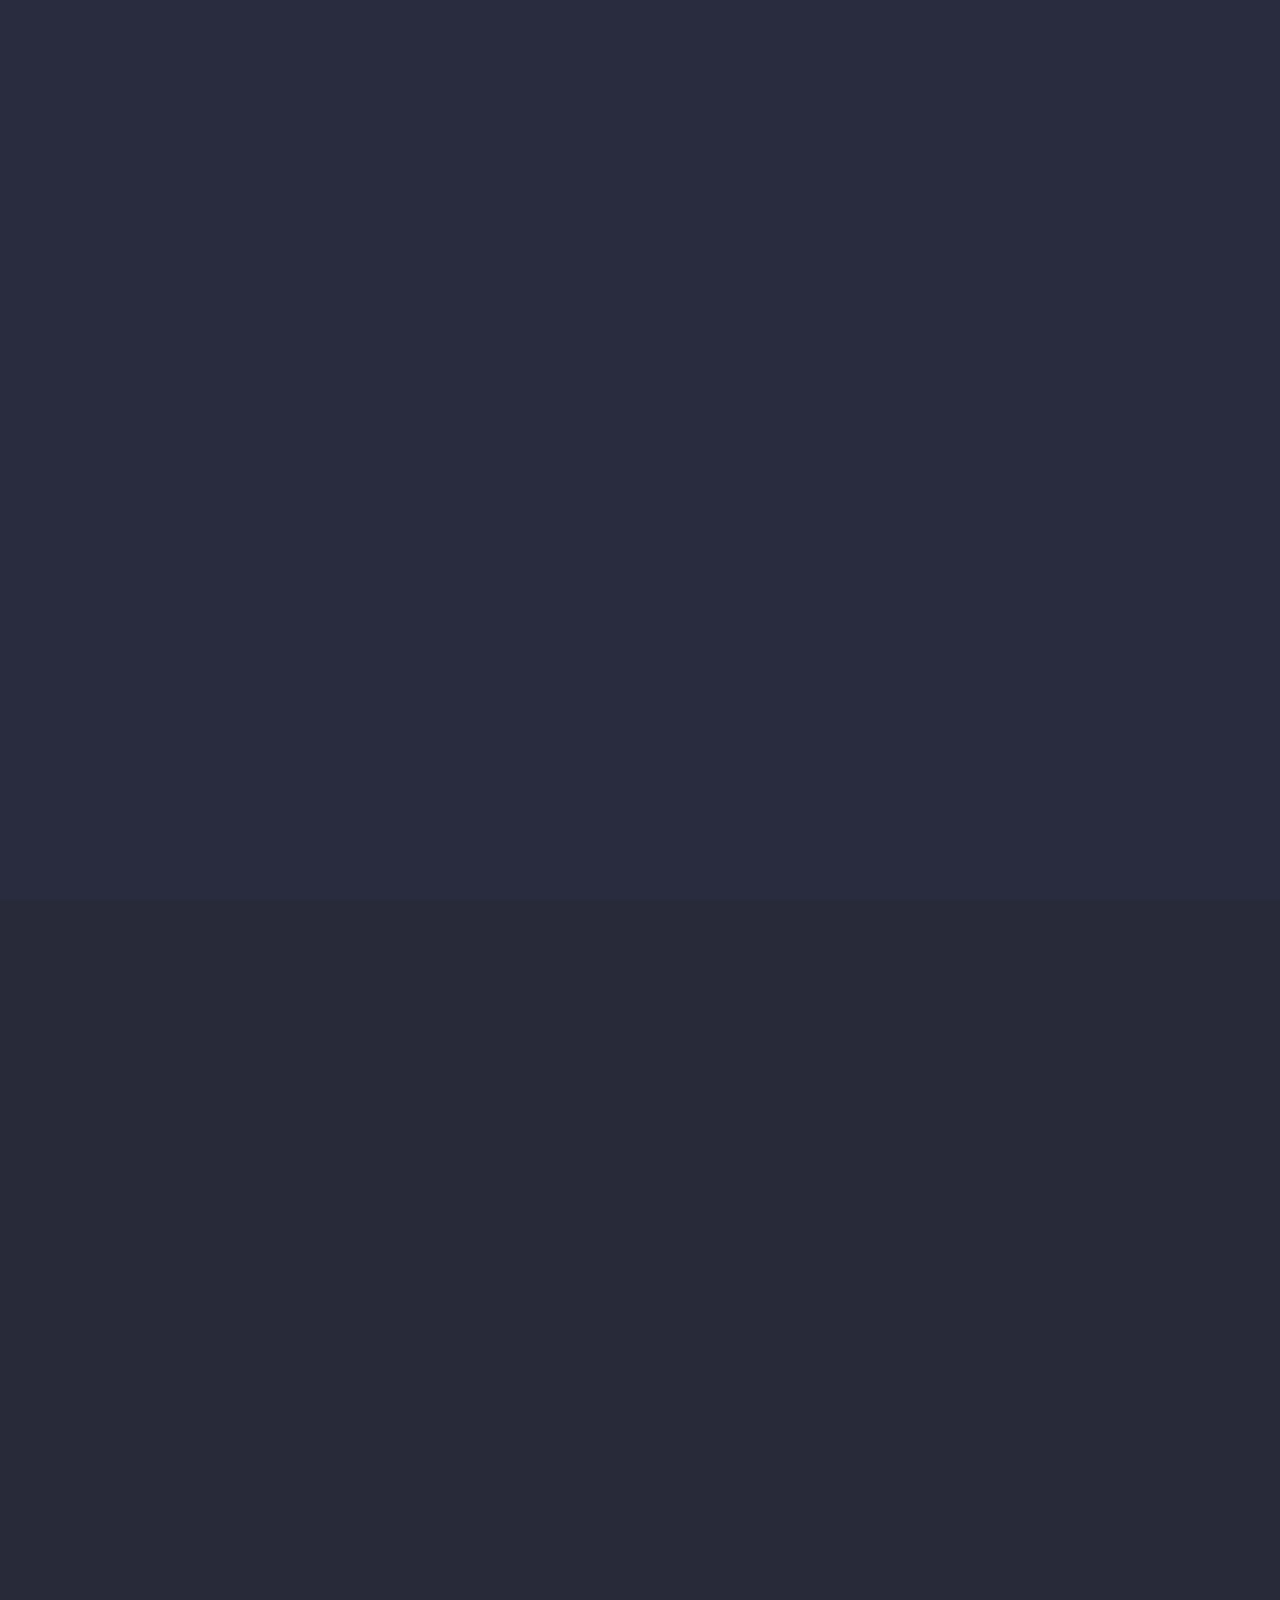
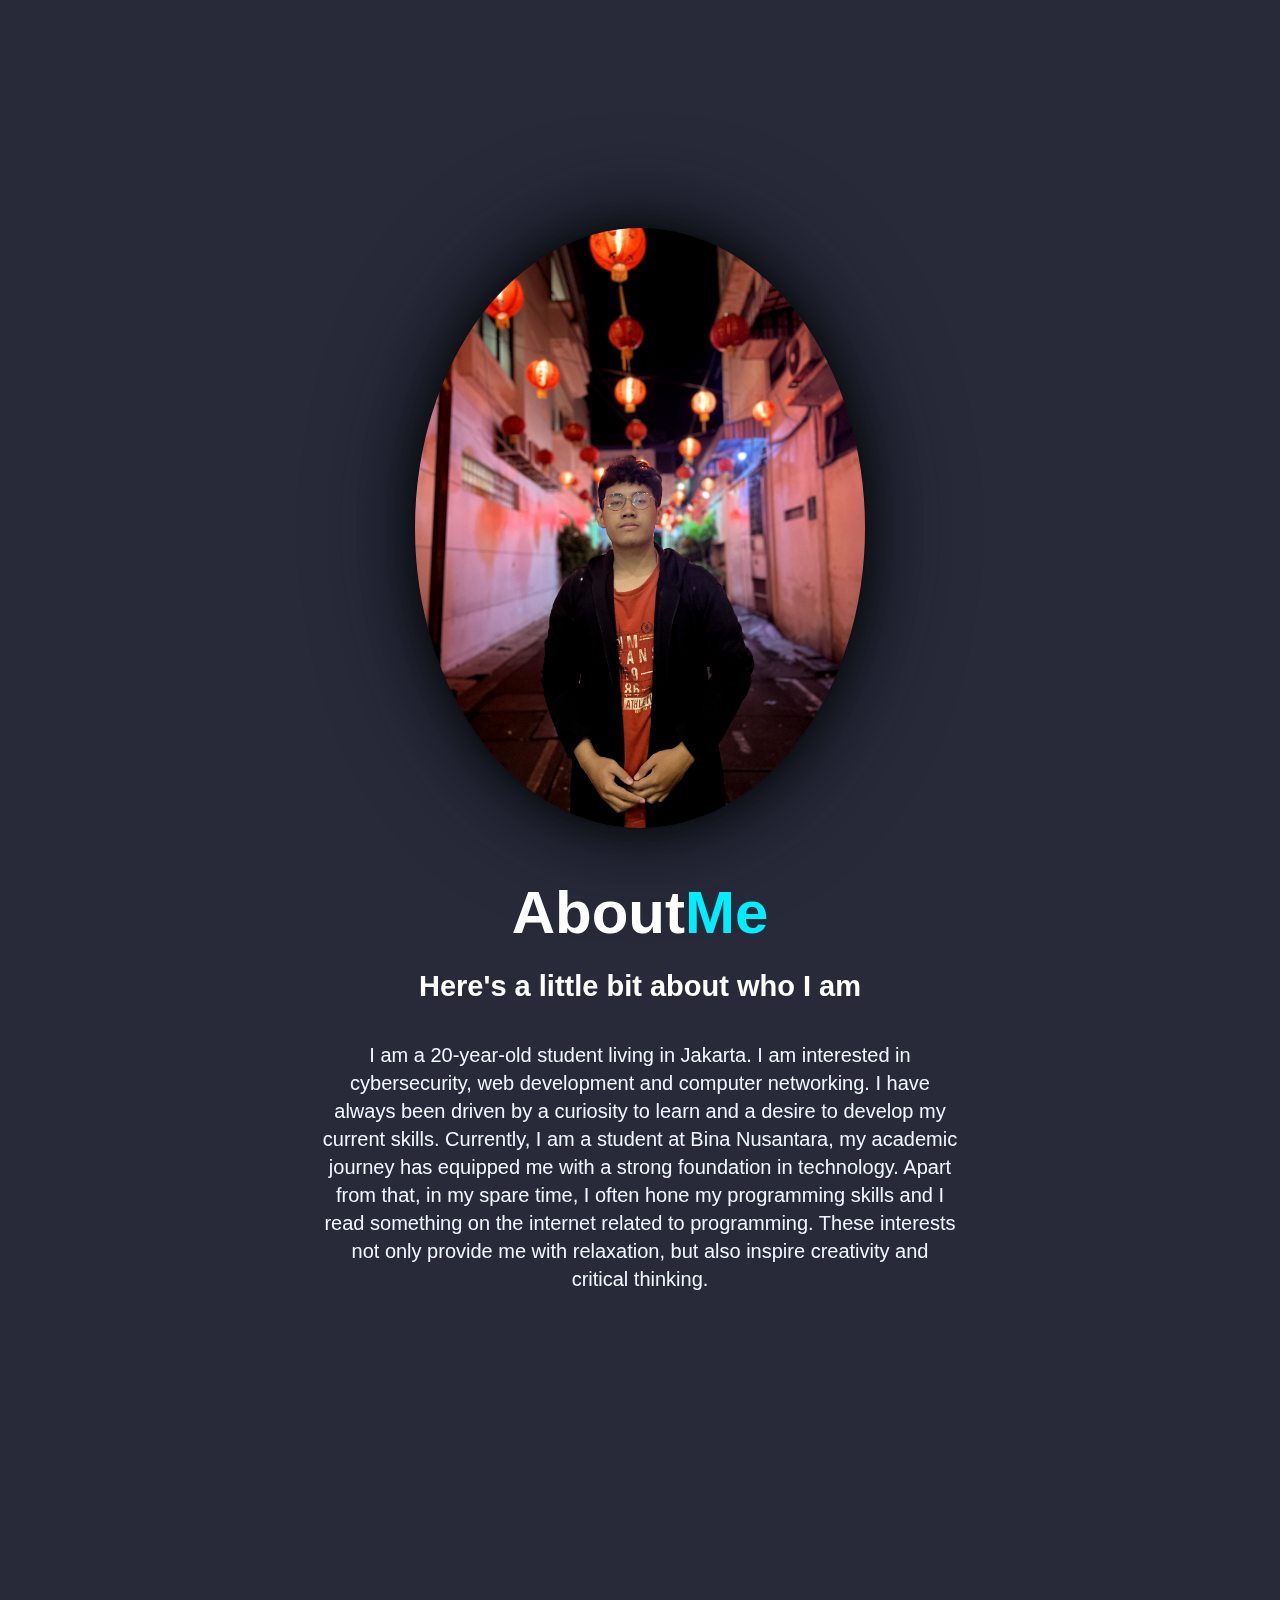
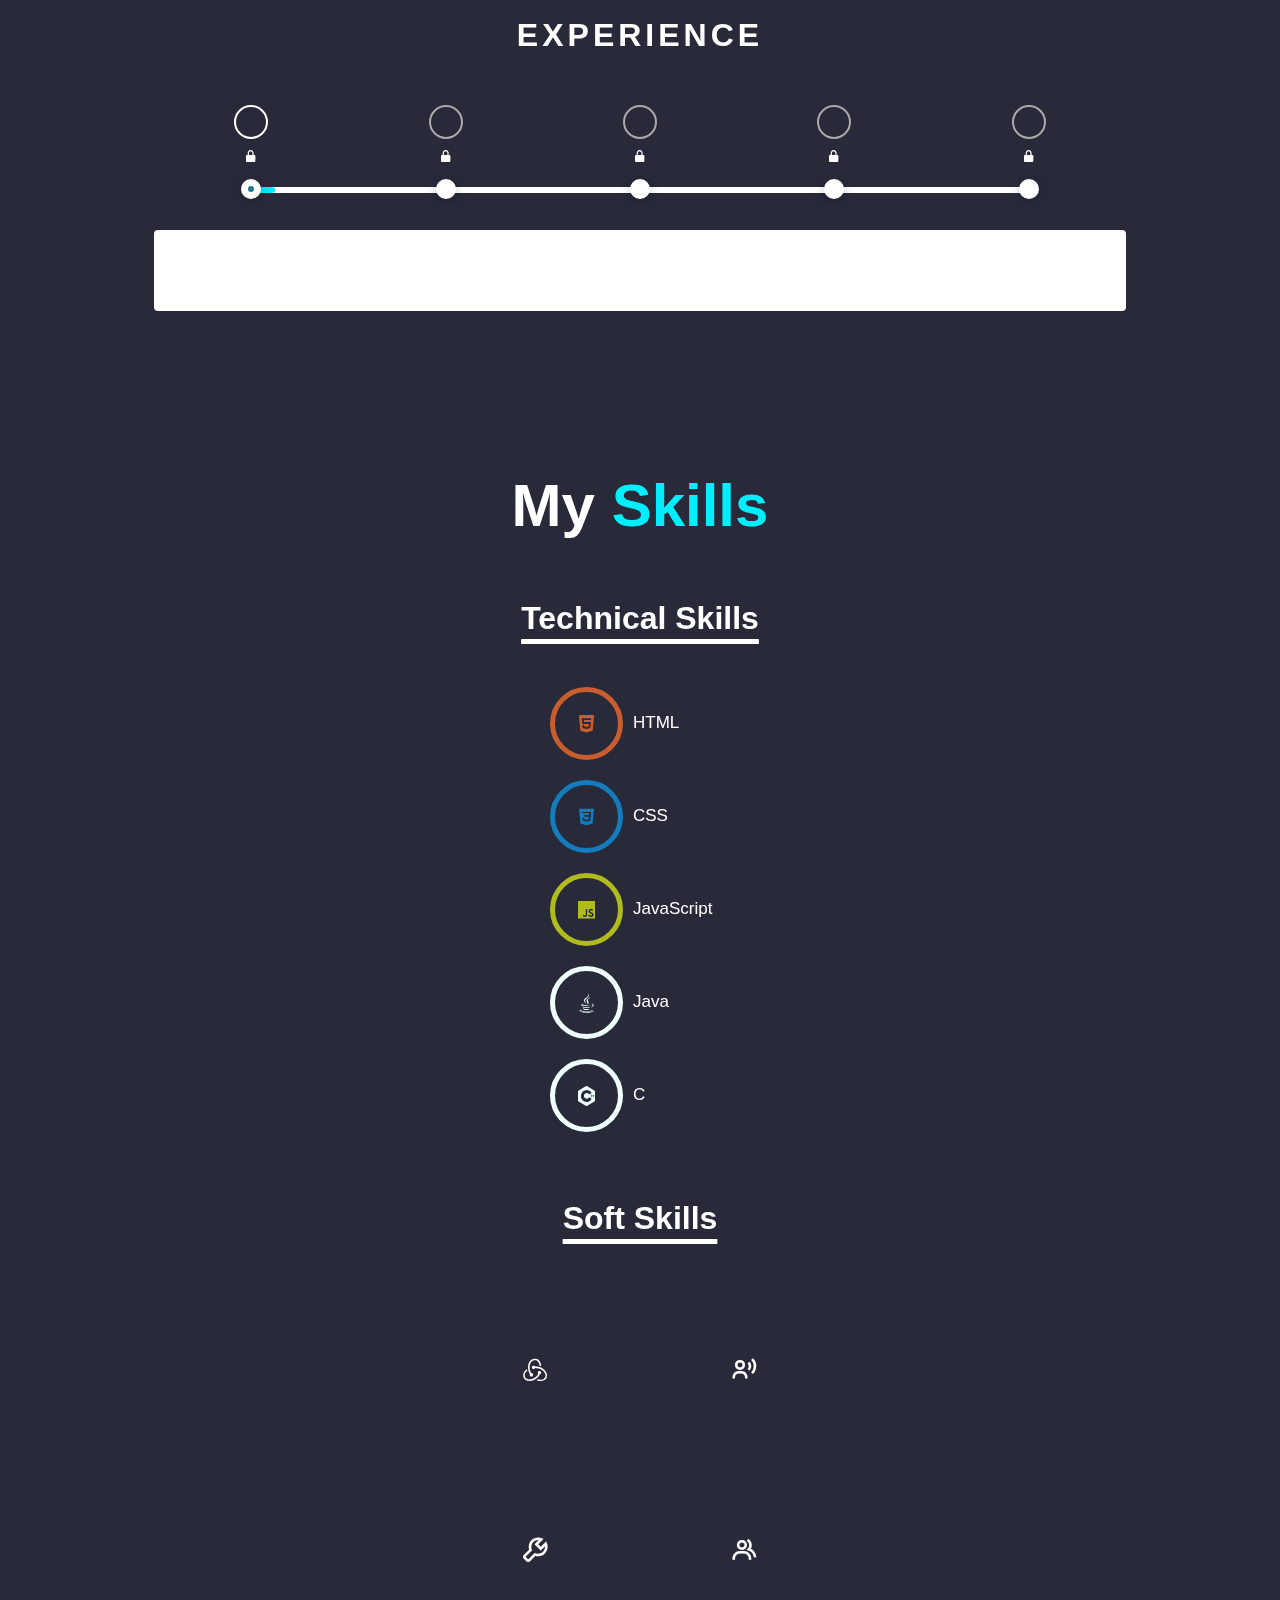
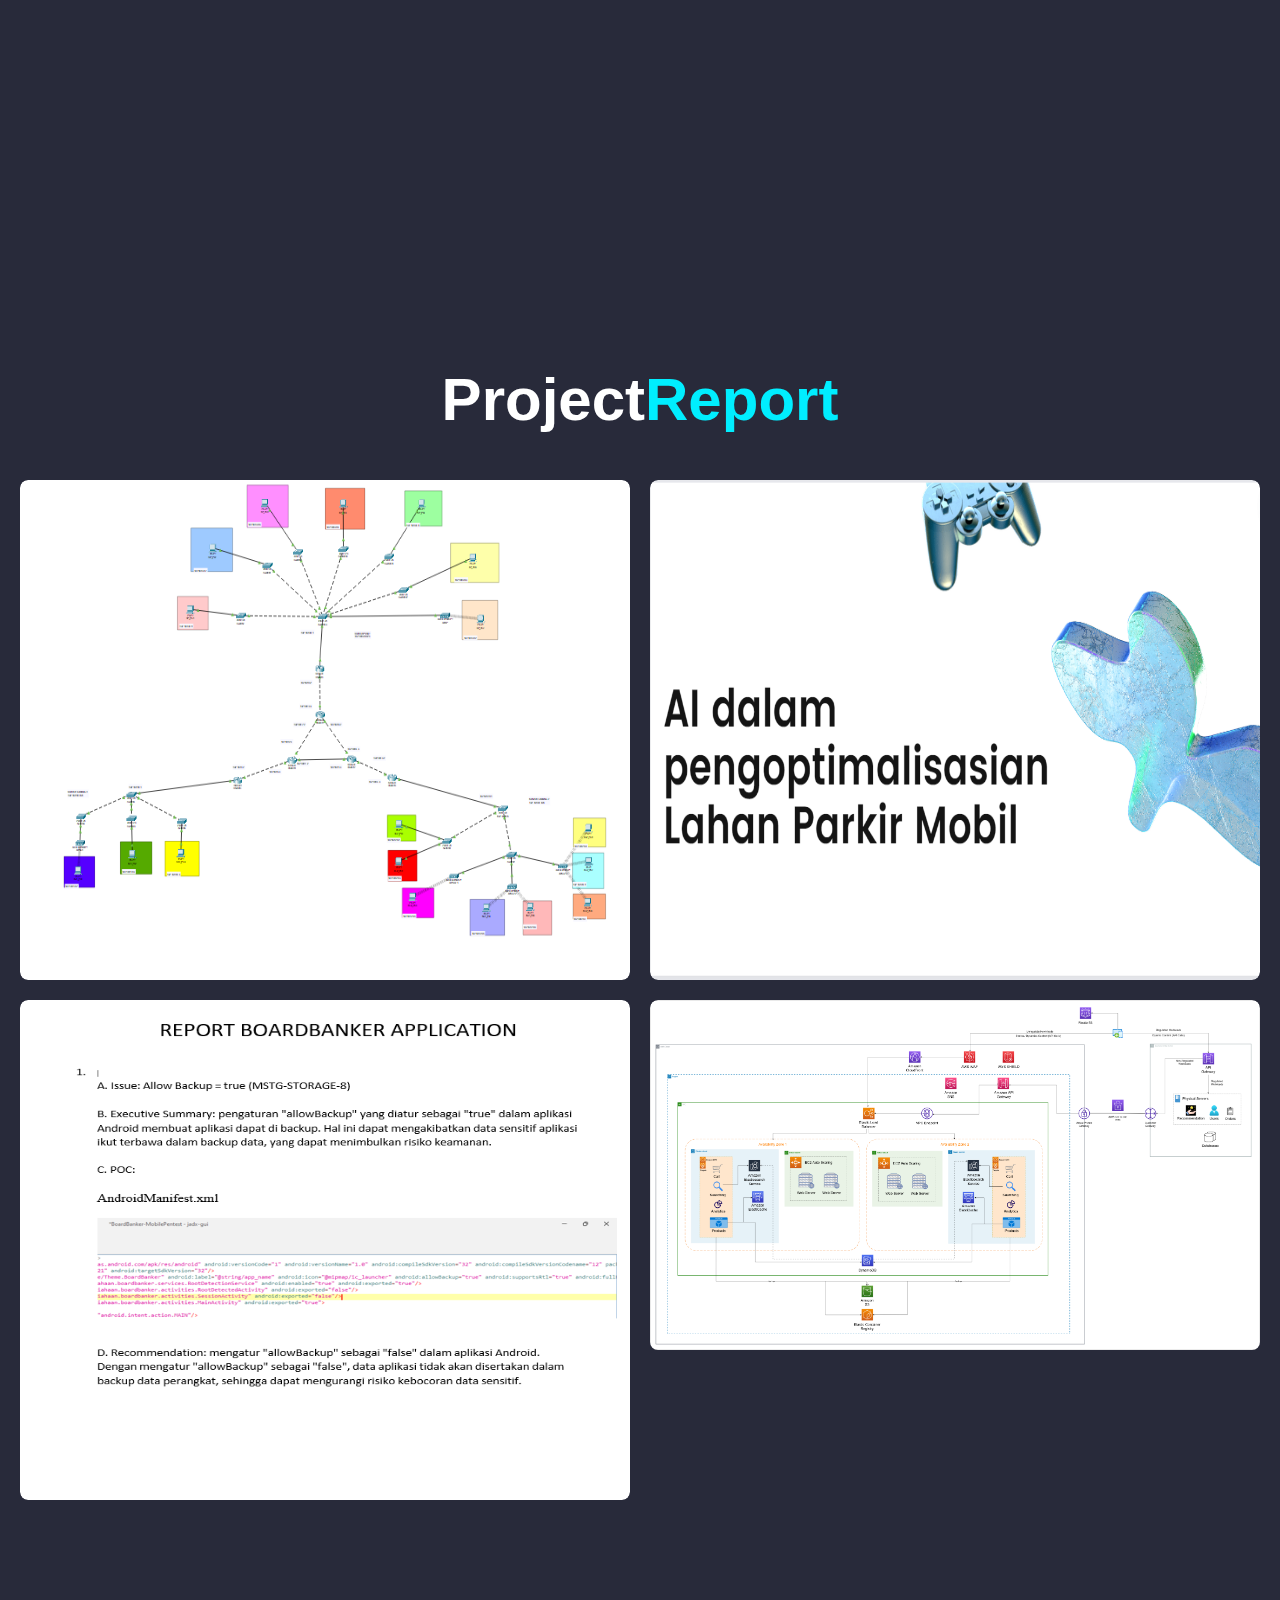
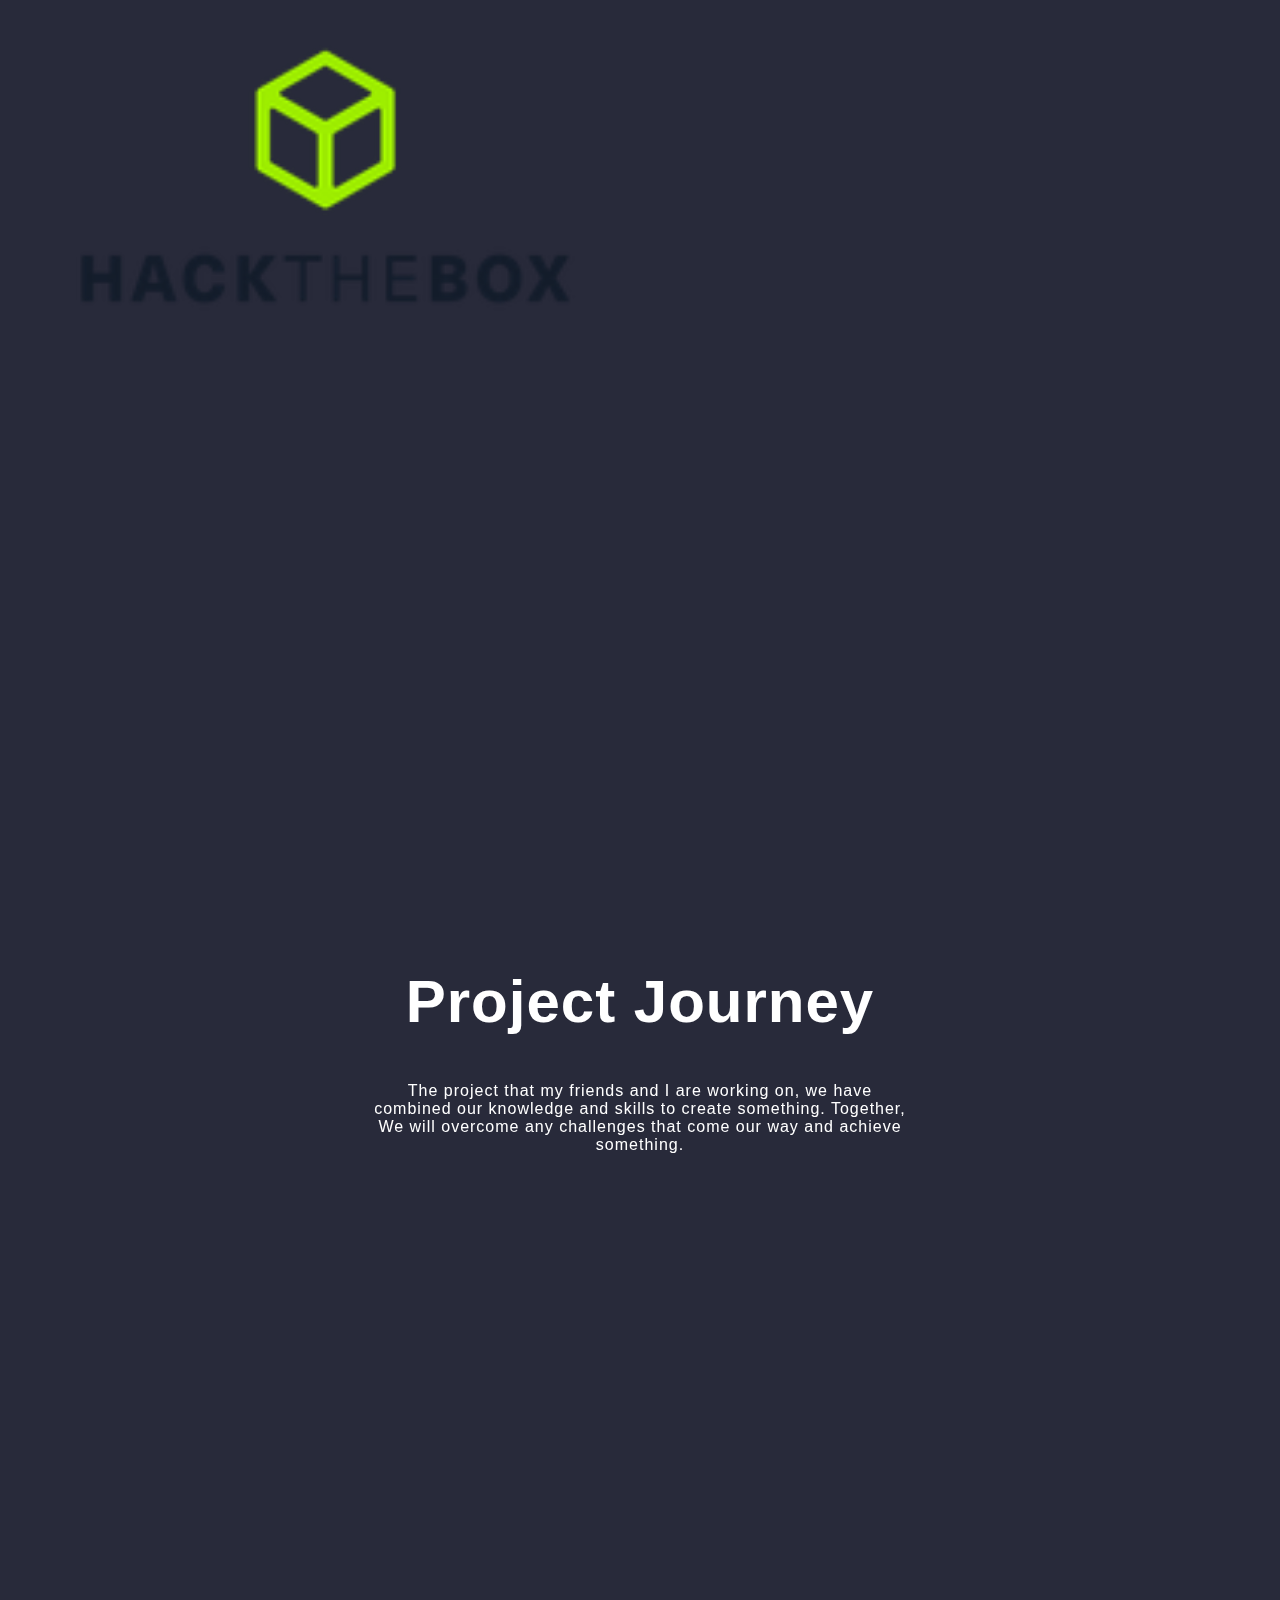
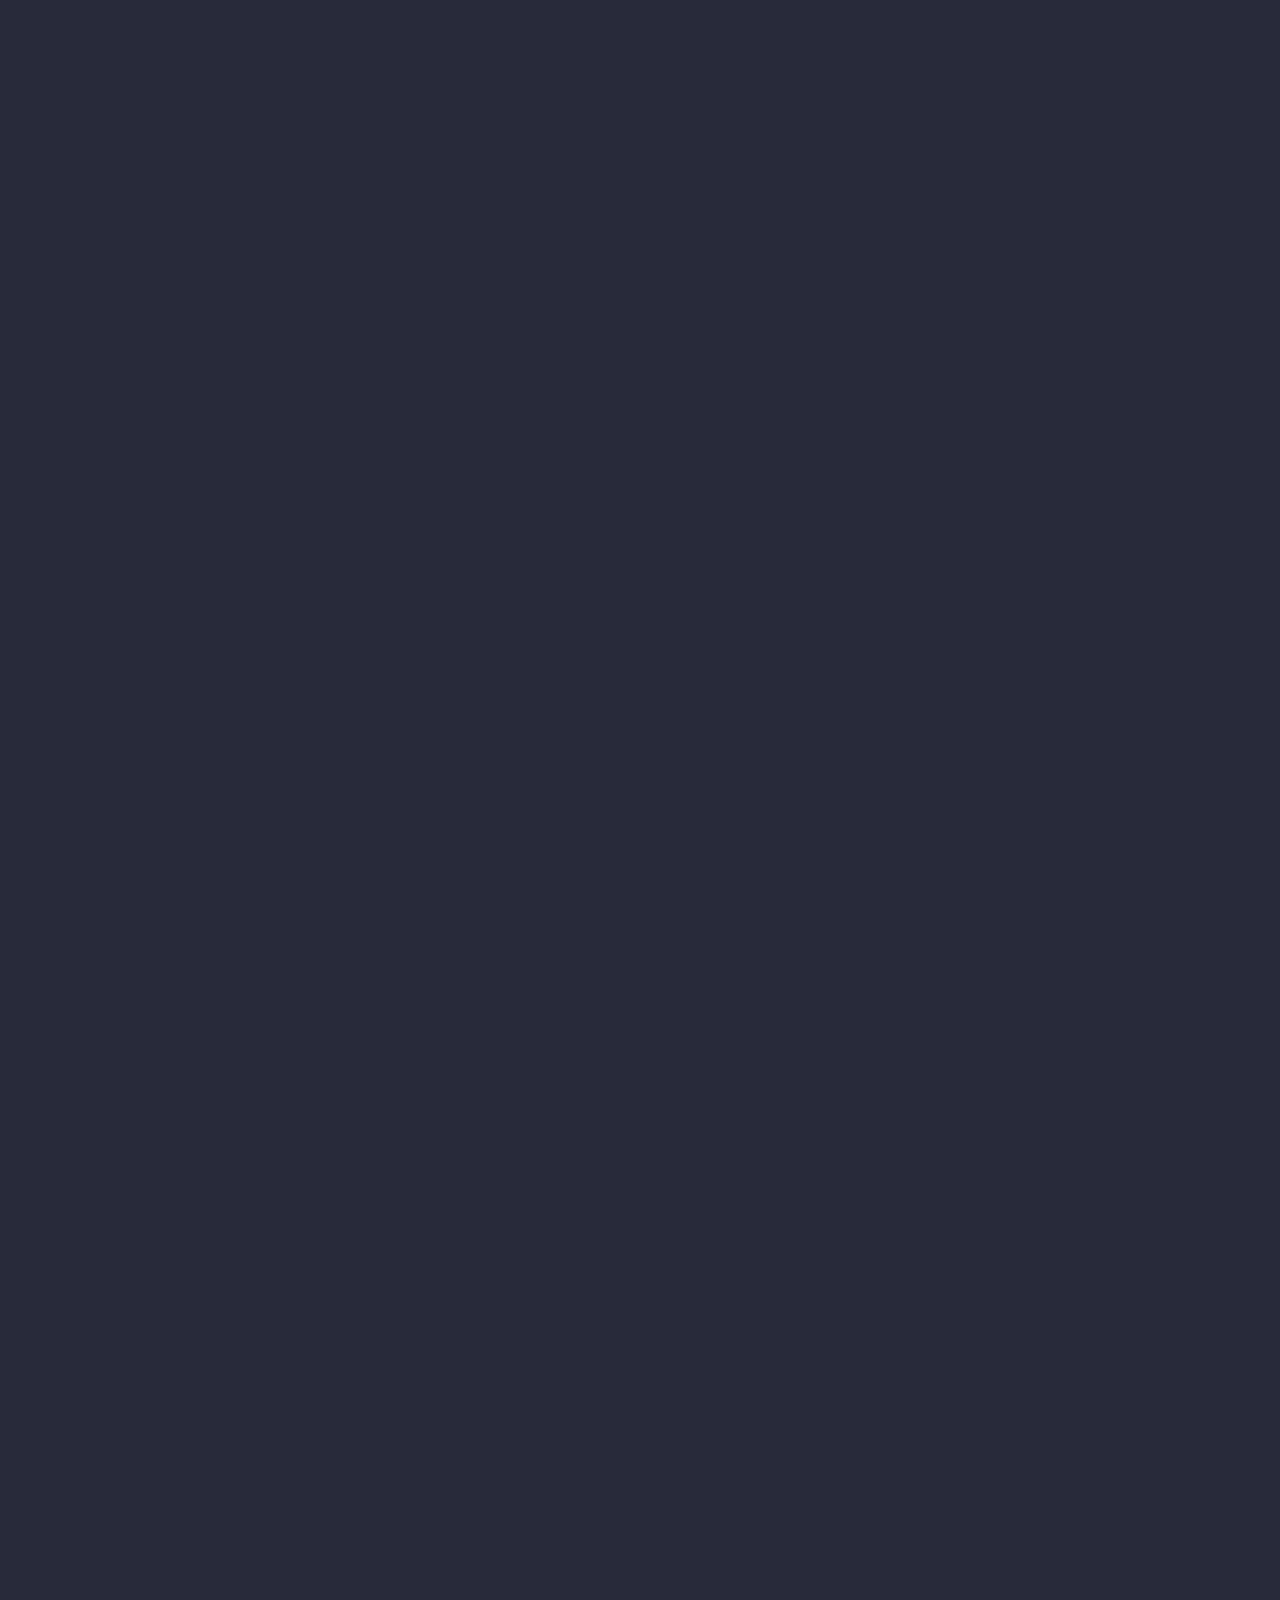
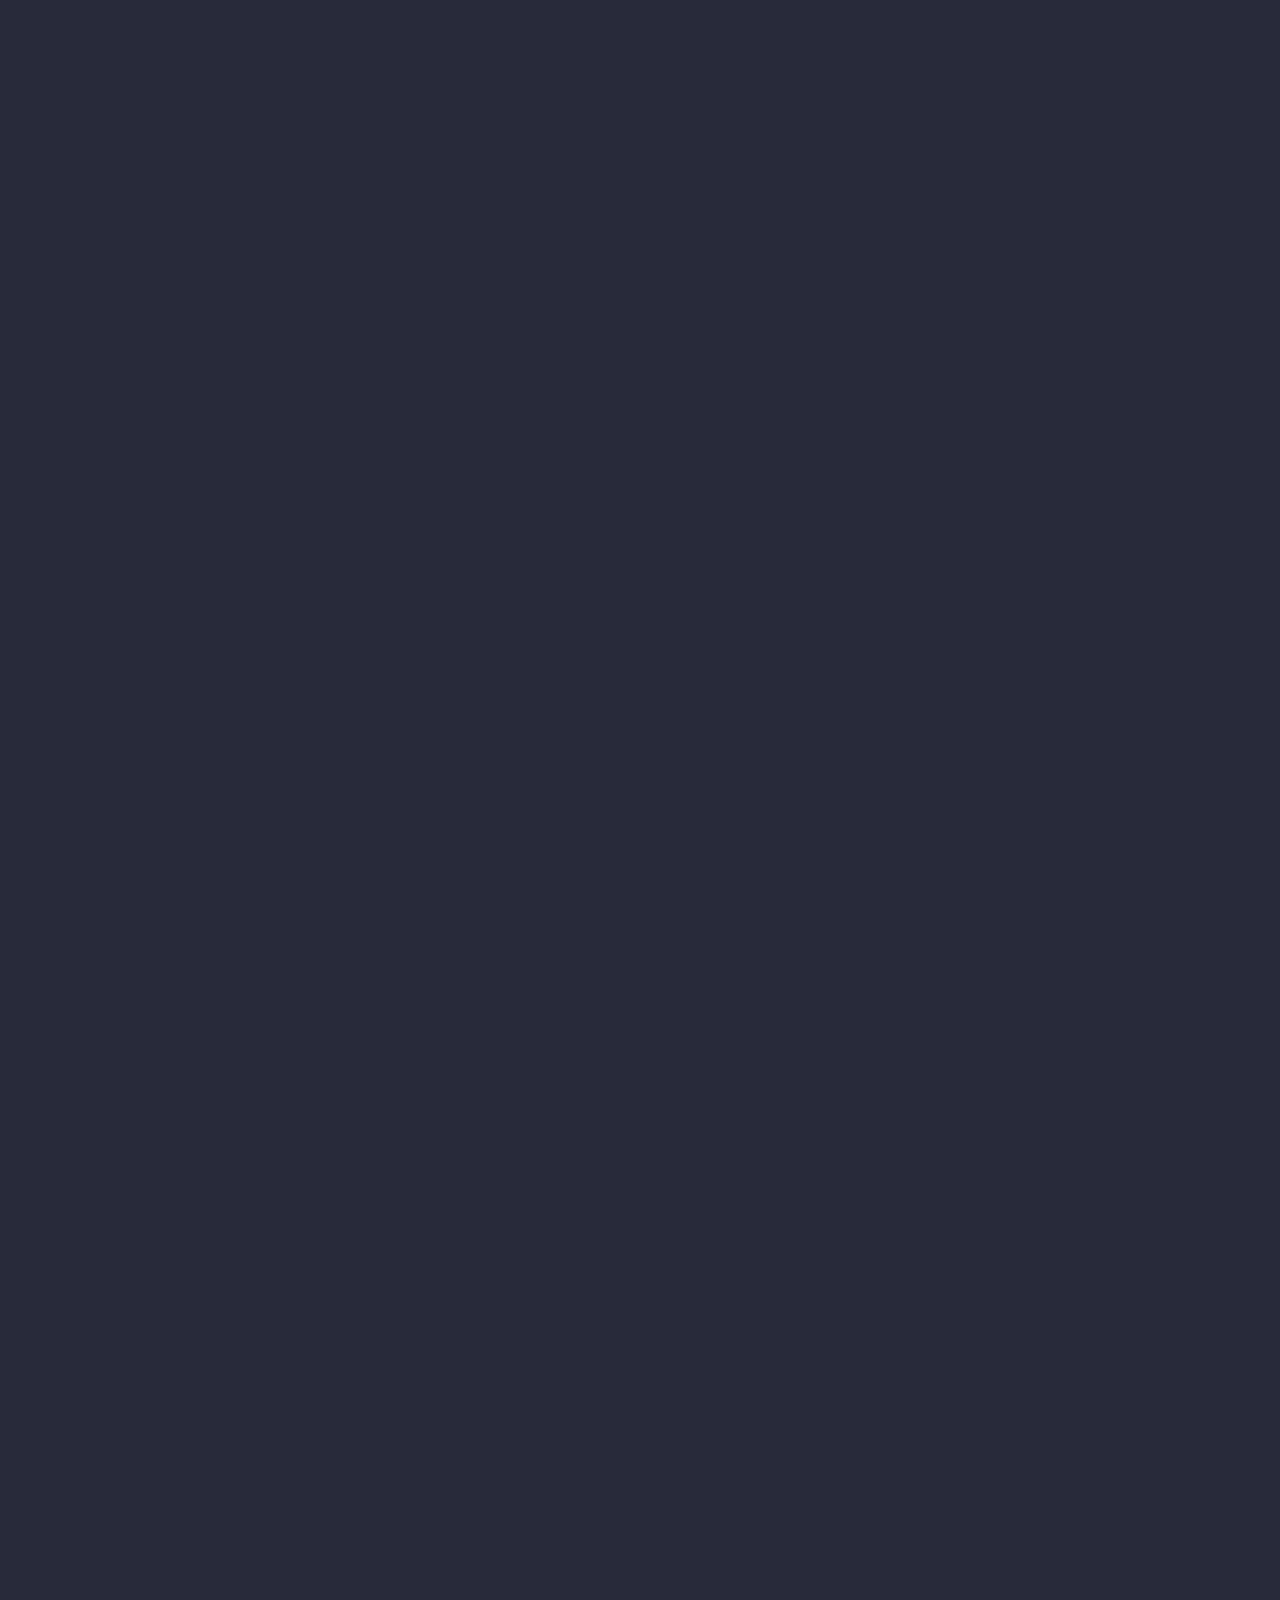
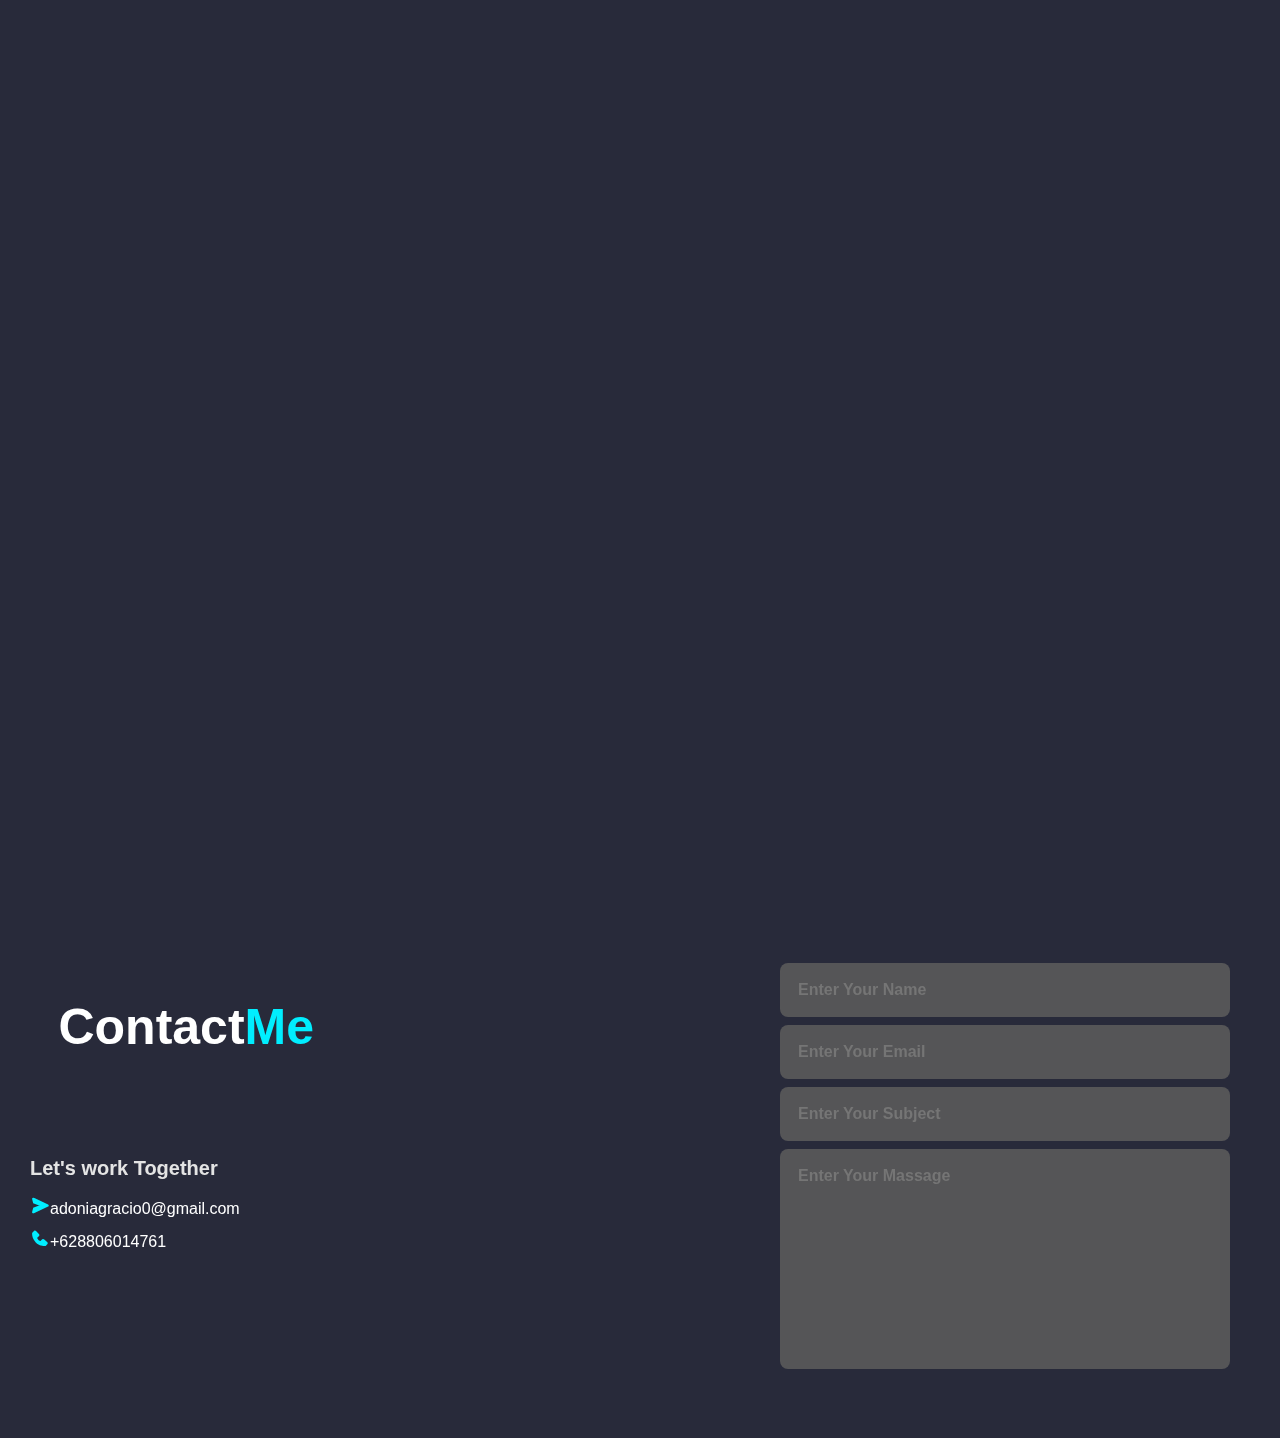
==== commit 5e4f000b: "Add files via upload" ====
--- a/index.html
+++ b/index.html
@@ -1,379 +1,430 @@
-<!DOCTYPE html>
-<html lang="en">
-
-<head>
-    <meta charset="UTF-8">
-    <meta name="viewport" content="width=device-width, initial-scale=1.0">
-    <title>Portofolio</title>
-    <link rel="stylesheet" href="./assets/css/style.css">
-    <link rel="stylesheet" href="./assets/css/responsive.css">
-    <link rel="stylesheet" href="assets/css/loading.css" />
-    <link href='https://unpkg.com/boxicons@2.1.4/css/boxicons.min.css' rel='stylesheet'>
-    <script src="https://unpkg.com/typed.js@2.0.16/dist/typed.umd.js"></script>
-    <script src="https://cdnjs.cloudflare.com/ajax/libs/jquery/3.2.1/jquery.min.js"></script>
-    <script src="https://cdnjs.cloudflare.com/ajax/libs/jqueryui/1.12.1/jquery-ui.min.js"></script>
-    <script src="https://cdnjs.cloudflare.com/ajax/libs/particles.js/2.0.0/particles.min.js" integrity="sha512-Kef5sc7gfTacR7TZKelcrRs15ipf7+t+n7Zh6mKNJbmW+/RRdCW9nwfLn4YX0s2nO6Kv5Y2ChqgIakaC6PW09A==" crossorigin="anonymous" referrerpolicy="no-referrer"></script>
-    <link rel="stylesheet" href="https://cdnjs.cloudflare.com/ajax/libs/font-awesome/5.12.0-2/css/all.min.css" integrity="sha256-46r060N2LrChLLb5zowXQ72/iKKNiw/lAmygmHExk/o=" crossorigin="anonymous" />
-</head>
-
-
-<body>
- 
-    <script>
-        function isPageRefreshed() {
-          return performance.navigation.type === 1;
-        }
-        if (isPageRefreshed()) {
-          window.location.href = "index.html"; 
-        }
-      </script>
-
-    <div class="loading"></div>
-    <header class="header">
-        <a href="#" class="logo"></a>
-        <nav>
-            <div class="openMenu"><i class="fa fa-bars"></i></div>
-            <ul class="mainMenu">
-                <a href="#home" style="--i:1" class="active">Home</a>
-                <a href="#about" style="--i:2">About</a>
-                <a href="#Skills" style="--i:3">Skill</a>
-                <a href="#project" style="--i:4">Project</a>
-                <a href="#contact" style="--i:5">Contact</a>
-                <div class="closeMenu"><i class="fa fa-times"></i></div>
-                <span class="icons">
-                <a href="https://github.com/adoniagracio" target="_blank"><i class="fab fa-github"></i></a>
-            </span>
-            </ul>
-        </nav>
-    </header>
-    <section class="home" id="home" id="particle-js">
-        <div class="home-content">
-
-            <img class="img" src="assets/img/photo_profil.png" alt="imgabout">
-            <div class="home-content-text">
-                <h3>Hello, My Name is</h3>
-                <h1 class="name">Adonia Gracio</h1>
-                <h3>And I'm a <span class="text"></span></h3>
-                <p>
-                    As a motivated student majoring in Computer Science, 
-                    I am eager to secure an internship where I can leverage my classroom learning to contribute to a dynamic team.
-                </p>
-                <div class="home-sci">
-                    <a href="https://www.facebook.com/adongrc0" target="_blank" style="--i:7"><i class='bx bxl-facebook'></i></a>
-                    <a href="https://www.instagram.com/adonia_gracio/" target="_blank" style="--i:8"><i class='bx bxl-instagram' ></i></a>
-                    <a href="https://api.whatsapp.com/send?phone=6288806014761" target="_blank" style="--i:9"><i class='bx bxl-whatsapp' ></i></a>
-                    <a href="https://www.linkedin.com/in/adoniagracio" target="_blank" style="--i:10"><i class='bx bxl-linkedin' ></i></a>
-                </div>
-                <a href="https://drive.google.com/uc?export=download&id=1dQuODcMCQFPnTk_r6xw1z1nTrPzInE1Z" class="btn-box">Download CV<i class='bx bx-download' style="font-size: 18px;"></i></a>
-            </div>
-        </div>
-        <span class="" home-imgHover></span>
-    </section>
-    <section class="about" id="about">
-        <div class="about-img">
-            <img class="img2" src="./assets/img/profil2.jpg" alt="imgabout">
-        </div>
-        <div class="about-text">
-            <h2>About<span>Me</span></h2>
-            <h4>Here's a little bit about who I am</h4>
-            <p class="description">
-                I am a 20-year-old student living in Jakarta. I am interested in cybersecurity, web development and computer networking.
-                 I have always been driven by a curiosity to learn and a desire to develop my current skills. 
-                 Currently, I am a student at Bina Nusantara, my academic journey has equipped me with a strong foundation in technology. 
-                 Apart from that, in my spare time, I often hone my programming skills and I read something on the internet related to programming. These interests not only provide me with relaxation, but also inspire creativity and critical thinking.
-            </p>
-            <a href="https://api.whatsapp.com/send?phone=6288806014761" target="_blank" class="btn-box">More About Me </a>
-        </div>
-    </section>
-    <h1 class="process">Experience</h1>
-        <br> 
-        <div class="process-wrapper">
-        <div id="progress-bar-container">
-            <ul>
-                <li class="step step01 active"><div class="step-inner"><i class='bx bxs-lock-alt'></i></div></li>
-                <li class="step step02"><div class="step-inner"><i class='bx bxs-lock-alt'></i></div></li>
-                <li class="step step03"><div class="step-inner"><i class='bx bxs-lock-alt'></i></div></li>
-                <li class="step step04"><div class="step-inner"><i class='bx bxs-lock-alt'></i></div></li>
-                <li class="step step05"><div class="step-inner"><i class='bx bxs-lock-alt'></i></div></li>
-            </ul>
-            <div id="line">
-                <div id="line-progress"></div>
-            </div>
-        </div>
-        <div id="progress-content-section">
-            <div class="section-content active">
-                <h2><i class='bx bxs-lock-alt'></i>Locked</h2>
-                <p></p>
-            </div>
-            
-            <div class="section-content experience2">
-                <h2>Experience2</h2>
-                <p>Lorem ipsum dolor sit amet, consectetur adipiscing elit. Donec neque justo, consequat non fermentum ac, tempor eu turpis. Proin nulla eros, placerat non ipsum ut, dapibus ullamcorper ex. Nulla in dapibus lorem. Suspendisse vitae velit ac ante consequat placerat ut sed eros. Nullam porttitor mattis mi, id fringilla ex consequat eu. Praesent pulvinar tincidunt leo et condimentum. Maecenas volutpat turpis at felis egestas malesuada. Phasellus sem odio, venenatis at ex a, lacinia suscipit orci.</p>
-            </div>
-            
-            <div class="section-content experience3">
-                <h2>Experience3</h2>
-                <p>Lorem ipsum dolor sit amet, consectetur adipiscing elit. Donec neque justo, consequat non fermentum ac, tempor eu turpis. Proin nulla eros, placerat non ipsum ut, dapibus ullamcorper ex. Nulla in dapibus lorem. Suspendisse vitae velit ac ante consequat placerat ut sed eros. Nullam porttitor mattis mi, id fringilla ex consequat eu. Praesent pulvinar tincidunt leo et condimentum. Maecenas volutpat turpis at felis egestas malesuada. Phasellus sem odio, venenatis at ex a, lacinia suscipit orci.</p>
-            </div>
-            
-            <div class="section-content experience4">
-                <h2>Experience4</h2>
-                <p>Lorem ipsum dolor sit amet, consectetur adipiscing elit. Donec neque justo, consequat non fermentum ac, tempor eu turpis. Proin nulla eros, placerat non ipsum ut, dapibus ullamcorper ex. Nulla in dapibus lorem. Suspendisse vitae velit ac ante consequat placerat ut sed eros. Nullam porttitor mattis mi, id fringilla ex consequat eu. Praesent pulvinar tincidunt leo et condimentum. Maecenas volutpat turpis at felis egestas malesuada. Phasellus sem odio, venenatis at ex a, lacinia suscipit orci.</p>
-            </div>
-            
-            <div class="section-content experience5">
-                <h2>Experience5</h2>
-                <p>Lorem ipsum dolor sit amet, consectetur adipiscing elit. Donec neque justo, consequat non fermentum ac, tempor eu turpis. Proin nulla eros, placerat non ipsum ut, dapibus ullamcorper ex. Nulla in dapibus lorem. Suspendisse vitae velit ac ante consequat placerat ut sed eros. Nullam porttitor mattis mi, id fringilla ex consequat eu. Praesent pulvinar tincidunt leo et condimentum. Maecenas volutpat turpis at felis egestas malesuada. Phasellus sem odio, venenatis at ex a, lacinia suscipit orci.</p>
-            </div>
-            </div>
-        </div>
-    <h1 class="sub-title" id="Skills">My <span>Skills</span></h1>
-    <section class="skill">
-        <div class="container1 container-hardskill">
-            <h1 class="heading1">Technical Skills</h1>
-            <div class="technical-bars">
-                <div class="bar">
-                    <i style="color:#c95d2e;" class='bx bxl-html5'></i>
-                    <div class="info">
-                        <span>HTML</span>
-                    </div>
-                </div>
-                <div class="bar"><i style="color:#147bbc" class='bx bxl-css3'></i>
-                    <div class="info">
-                        <span>CSS</span>
-                    </div>
-                </div>
-                <div class="bar"><i style="color:#b0bc1e" class='bx bxl-javascript'></i>
-                    <div class="info">
-                        <span>JavaScript</span>
-                    </div>
-                </div>
-                <div class="bar"><i style="color: azure;" class='bx bxl-java'></i>
-                    <div class="info">
-                        <span>Java</span>
-                    </div>
-                </div>
-                <div class="bar"><i style="color: azure;" class='bx bxl-c-plus-plus'></i>
-                    <div class="info">
-                        <span>C</span>
-                    </div>
-                </div>
-            </div>
-        </div>
-
-        <div class="container1">
-            <h1 class="heading1">Soft Skills</h1>
-            <div class="radial-bars">
-                <div class="radial-bar">
-                    <svg x="0px" y="0px" viewBox="0 0 200 200">
-                        <circle class="progress-bar" cx="100" cy="100" r="80"></circle>
-                        <circle class="path path-1" cx="100" cy="100" r="80"></circle>
-                    </svg>
-                    <div class="icon"><i class='bx bxl-redux'></i></div>
-                    <div class="text">Creativity</div>
-                </div>
-                <div class="radial-bar">
-                    <svg x="0px" y="0px" viewBox="0 0 200 200">
-                        <circle class="progress-bar" cx="100" cy="100" r="80"> </circle>
-                        <circle class="path path-2" cx="100" cy="100" r="80"> </circle>
-                    </svg>
-                    <div class="icon"><i class='bx bx-user-voice'></i></div>
-                    <div class="text">Comunication</div>
-                </div>
-                <div class="radial-bar">
-                    <svg x="0px" y="0px" viewBox="0 0 200 200">
-                        <circle class="progress-bar" cx="100" cy="100" r="80"> </circle>
-                        <circle class="path path-3" cx="100" cy="100" r="80"> </circle>
-                    </svg>
-                    <div class="icon"><i class='bx bx-wrench'></i></div>
-                    <div class="text">Problem Solving</div>
-                </div>
-                <div class="radial-bar">
-                    <svg x="0px" y="0px" viewBox="0 0 200 200">
-                        <circle class="progress-bar" cx="100" cy="100" r="80"> </circle>
-                        <circle class="path path-4" cx="100" cy="100" r="80"> </circle>
-                    </svg>
-                    <div class="icon"><i class='bx bx-group'></i></div>
-                    <div class="text">Teamwork</div>
-                </div>
-            </div>
-        </div>
-    </section>
-    <section>
-        <div id="portofolio" id="project">
-            <div class = "main-text" id="project">
-                <h2>Project<span>Report</span> </h2>
-                <div class="portfolio-content">
-                    <div class="row">
-                        <a href="https://drive.google.com/drive/folders/1NqFNEj_1Cc3sFmbjpJKPeZibc4IbEuYI?usp=sharing" target="_blank"><img src="./assets/img/Cisco.png" class="imgproject1">
-                        <div class="layer">
-                            <h5>Computer Network</h5>
-                            <p>
-                                Create a network typology using cisco packet tracer with a case study A company that has 3 offices in a city with 
-                                the needs of each office as in the table provided. The head office and its branch offices cannot communicate, and 
-                                the routing method used is static routing.
-                            </p>
-                        </div> 
-                    </a>
-                    </div>
-                    <div class="row">
-                        <a href="https://drive.google.com/drive/folders/18Y4ZSL5RD3tjyytZyr1A85xMQ_2eTkC_?usp=sharing" target="_blank"><img src="./assets/img/AI.png" class="imgproject2">
-                        <div class="layer">
-                            <h5>Artificial Intelligence</h5>
-                            <p>
-                                Conducts conducting research on artificial intelligence to optimize car parking lots using sensors in the form of magnetic and ultrasonic sensors. 
-                                Users will use the web or application to reserve a parking space with the the help of a bluetooth connection to get a Universal Subscriber Identity
-                                Module (USIM ID) from the user's smartphone. Drivers can make payment through a vending machine with a payment method in the form of cash or through the application with the E-money payment method.
-                            </p>
-                        </div> 
-                        </a>
-                    </div>
-                    <div class="row">
-                        <a href="https://drive.google.com/drive/folders/1WfOKS7Ho9_UWSSLgKEenU3eOuI5kFN8W?usp=sharing" target="_blank"><img src="./assets/img/MobilePentest.png" class="imgproject3">
-                        <div class="layer">
-                            <h5>Web Penetration Testing</h5>
-                            <p>
-                                Perform penetration testing on an application that is given to look for vulnerabilities of every 
-                                activity that exists and found several vulnerabilities. That I summarize in one report containing the vulnerabilities 
-                                and the possibility of attacks carried out against the application and mitigation of these attacks.
-                            </p>
-                        </div> 
-                        </a>
-                    </div>
-                    <div class="row">
-                        <a href="https://drive.google.com/drive/folders/1Y8hwpSf3xLbxaOpFubJ6Q-Wd4CzZLp5S?usp=sharing" target="_blank"><img src="./assets/img/Architecture Design.png" class="imgproject4">
-                        <div class="layer">
-                            <h5>Architecture Design Cloud</h5>
-                            <p>
-                                Creating architectural design using aws or Amazon Web Services can access e-commerce applications through devices connected to Route 53, 
-                                which will route user requests to the appropriate resources. When requests include unregulated workloads, They will be routed to AWS Cloud services. Meanwhile,
-                                if the request includes regulated workloads, It will be routed to the on-premise Customer Data Center.
-                            </p>
-                        </div> 
-                        </a>
-                    </div>
-                </div>
-            </div>
-        </div>
-<section>
-        <div class="timeline-project" id="project">
-            <div class="journey">
-            <div class="top-section">
-                <h1>Project Journey</h1>
-                <p>The project that my friends and I are working on, we have combined our knowledge and skills to create something. 
-                    Together, We will overcome any challenges that come our way and achieve something.
-                </p>
-            </div>
-            <div class="timeline">
-                <div class="line"></div>
-                <div class="section">
-
-                    <div class="bead"></div>
-
-                    <div class="content-left">
-                        <img src="./assets/img/AgoritmaProgramming.png" class="section-image">
-                        <h2 class="title-journey">Algoritma And Programming</h2>
-                        <p>
-                            Create a project regarding the data collection of building material sales using the c language to train logic and as a basis or foundation in creating programs or websites.  
-                        </p>
-                        <a href="https://github.com/adoniagracio/C-Code/blob/cc160ec66a1f1101afec285afe54fa6c8c0831bb/Final%20Project%20Semester1.cpp" target="_blank" class="learn-more-button">Source Code</a>
-                    </div>
-                </div>
-                <div class="section">
-                    <div class="bead"></div>
-                    <div class="content-right">
-                        <img src="./assets/img/DataStructure.png" class="section-image">
-                        <h2 class="title-journey">Data Stucture</h2>
-                        <p>
-                            Create a project about shoe sales data collection using the c language with a tree base. Which the program will display the order of shoe sales in-order, pre-order and post-order.
-                        </p>
-                        <a href="https://github.com/adoniagracio/C-Code/blob/cc160ec66a1f1101afec285afe54fa6c8c0831bb/FinPropDataStructure.c" target="_blank" class="learn-more-button">Source Code</a>
-                    </div>
-                </div>
-                <div class="section">
-                    <div class="bead"></div>
-                    <div class="content-left">
-                        <img src="./assets/img/JavaProject.png" class="section-image">
-                        <h2 class="title-journey">Java Project</h2>
-                        <p>
-                            Create a library software using the java programming language that can manage books, manage users, return books, issue books and features to search for books in the library.
-                        </p>
-                        <a href="https://github.com/adoniagracio/Library_Java" target="_blank" class="learn-more-button">Source Code</a>
-                    </div>
-                </div>
-                <div class="section">
-                    <div class="bead"></div>
-                    <div class="content-right">
-                        <img src="./assets/img/Web And Database.png" class="section-image">
-                        <h2 class="title-journey">Web And Database</h2>
-                        <p>
-                            Create a psychology website using the Laravel framework and a mysql-based database which has features for ordering,
-                            making schedules, making transactions, recording patient data, and printing transactions.
-                        </p>
-                        <a href="https://github.com/adoniagracio/WebPsikologi" target="_blank" class="learn-more-button">Source Code</a>
-                    </div>
-                </div>
-                <div class="section">
-                    <div class="bead"></div>
-                    <div class="content-left">
-                        <img src="./assets/img/API_Bookshelf.png" class="section-image">
-                        <h2 class="title-journey">API Bookself</h2>
-                        <p>
-                            Build CRUDE web server using native Node.js and Hapi Framework. after that RESTful API testing automatically using Postman.
-                        </p>
-                        <a href="https://github.com/adoniagracio/API-BooksShelf" target="_blank" class="learn-more-button">Source Code</a>
-                    </div>
-                </div>
-
-            </div>
-
-        </div>
-    </div>
-    <section class="contact" id="contact">
-        <div class="contact-text">
-            <h2>Contact<span>Me</span></h2>
-            <div class="contact-form-responsive">
-                <form action="https://formsubmit.co/adoniagracio0@gmail.com" method="POST" class="form">
-                    <input type="text" name="name" required placeholder="Enter Your Name">
-                    <input type="email" name="email" required placeholder="Enter Your Email">
-                    <input type="text" name="subject" placeholder="Enter Your Subject">
-                    <textarea name="message" cols="40" rows="10" required placeholder="Enter Your Massage"></textarea>
-                    <input type="hidden" name="_captcha" value="false">
-                    <input type="hidden" name="_template" value="table">
-                    <input type="submit" value="submit" class="send">
-                </form>
-            </div>
-            <h4>Let's work Together</h4>
-            <div class="contact-list">
-                <li><i class="bx bxs-send"></i>adoniagracio0@gmail.com</li>
-                <li><i class="bx bxs-phone"></i>+628806014761</li>
-            </div>
-            <div class="contact-icons">
-                <a href="https://www.facebook.com/adongrc0" target="_blank"><i class="bx bxl-facebook"></i></a>
-                <a href="https://www.instagram.com/adonia_gracio/" target="_blank"><i class="bx bxl-instagram"></i></a>
-                <a href="https://www.linkedin.com/in/adoniagracio" target="_blank"><i class="bx bxl-linkedin"></i></a>
-            </div>
-        </div>
-        <div class="contact-form">
-            <form action="https://formsubmit.co/adoniagracio0@gmail.com" method="POST">
-                <input type="text" name="name" required placeholder="Enter Your Name">
-                <input type="email" name="email" required placeholder="Enter Your Email">
-                <input type="text" name="subject" placeholder="Enter Your Subject">
-                <textarea name="message" cols="40" rows="10" required placeholder="Enter Your Massage"></textarea>
-                <input type="hidden" name="_captcha" value="false">
-                <input type="hidden" name="_template" value="table">
-                <input type="submit" value="submit" class="send">
-            </form>
-        </div>
-    </section>
-    <div class="last-text">
-        <p>®Doni's</p>
-    </div>
-    <a href="#home" class="top"><i class="bx bx-up-arrow-alt"></i></a>
-    <div id="particles-js"></div>
-</body>
-<script type="text/javascript" src="assets/js/Main.js"></script>
-<script type="text/javascript" src="assets/js/particles.js"></script>
-<script type="text/javascript" src="assets/js/settings.js"></script>
-<script type="text/javascript" src="assets/js/nav.js"></script>
+<!DOCTYPE html>
+<html lang="en">
+
+<head>
+    <meta charset="UTF-8">
+    <meta name="viewport" content="width=device-width, initial-scale=1.0">
+    <title>Portofolio</title>
+    <link rel="stylesheet" href="./assets/css/style.css">
+    <link rel="stylesheet" href="./assets/css/responsive.css">
+    <link rel="stylesheet" href="assets/css/loading.css" />
+    <link href='https://unpkg.com/boxicons@2.1.4/css/boxicons.min.css' rel='stylesheet'>
+    <script src="https://unpkg.com/typed.js@2.0.16/dist/typed.umd.js"></script>
+    <script src="https://cdnjs.cloudflare.com/ajax/libs/jquery/3.2.1/jquery.min.js"></script>
+    <script src="https://cdnjs.cloudflare.com/ajax/libs/jqueryui/1.12.1/jquery-ui.min.js"></script>
+    <script src="https://cdnjs.cloudflare.com/ajax/libs/particles.js/2.0.0/particles.min.js" integrity="sha512-Kef5sc7gfTacR7TZKelcrRs15ipf7+t+n7Zh6mKNJbmW+/RRdCW9nwfLn4YX0s2nO6Kv5Y2ChqgIakaC6PW09A==" crossorigin="anonymous" referrerpolicy="no-referrer"></script>
+    <link rel="stylesheet" href="https://cdnjs.cloudflare.com/ajax/libs/font-awesome/5.12.0-2/css/all.min.css" integrity="sha256-46r060N2LrChLLb5zowXQ72/iKKNiw/lAmygmHExk/o=" crossorigin="anonymous" />
+</head>
+
+
+<body>
+ 
+    <script>
+        function isPageRefreshed() {
+          return performance.navigation.type === 1;
+        }
+        if (isPageRefreshed()) {
+          window.location.href = "index.html"; 
+        }
+      </script>
+
+    <div class="loading"></div>
+    <header class="header">
+        <a href="#" class="logo"></a>
+        <nav>
+            <div class="openMenu"><i class="fa fa-bars"></i></div>
+            <ul class="mainMenu">
+                <a href="#home" style="--i:1" class="active">Home</a>
+                <a href="#about" style="--i:2">About</a>
+                <a href="#Skills" style="--i:3">Skill</a>
+                <a href="#project" style="--i:4">Project</a>
+                <a href="#contact" style="--i:5">Contact</a>
+                <div class="closeMenu"><i class="fa fa-times"></i></div>
+                <span class="icons">
+                <a href="https://github.com/adoniagracio" target="_blank"><i class="fab fa-github"></i></a>
+            </span>
+            </ul>
+        </nav>
+    </header>
+    <section class="home" id="home" id="particle-js">
+        <div class="home-content">
+
+            <img class="img" src="assets/img/photo_profil.png" alt="imgabout">
+            <div class="home-content-text">
+                <h3>Hello, My Name is</h3>
+                <h1 class="name">Adonia Gracio</h1>
+                <h3>And I'm a <span class="text"></span></h3>
+                <p>
+                    As a motivated student majoring in Computer Science, 
+                    I am eager to secure an internship where I can leverage my classroom learning to contribute to a dynamic team.
+                </p>
+                <div class="home-sci">
+                    <a href="https://www.facebook.com/adongrc0" target="_blank" style="--i:7"><i class='bx bxl-facebook'></i></a>
+                    <a href="https://www.instagram.com/adonia_gracio/" target="_blank" style="--i:8"><i class='bx bxl-instagram' ></i></a>
+                    <a href="https://api.whatsapp.com/send?phone=6288806014761" target="_blank" style="--i:9"><i class='bx bxl-whatsapp' ></i></a>
+                    <a href="https://www.linkedin.com/in/adoniagracio" target="_blank" style="--i:10"><i class='bx bxl-linkedin' ></i></a>
+                </div>
+                <a href="https://drive.google.com/uc?export=download&id=1fYcWNACTvwFOD9VTb32cakpJ1v5m2afW" class="btn-box">Download CV<i class='bx bx-download' style="font-size: 18px;"></i></a>
+            </div>
+        </div>
+        <span class="" home-imgHover></span>
+    </section>
+    <section class="about" id="about">
+        <div class="about-img">
+            <img class="img2" src="./assets/img/profil2.jpg" alt="imgabout">
+        </div>
+        <div class="about-text">
+            <h2>About<span>Me</span></h2>
+            <h4>Here's a little bit about who I am</h4>
+            <p class="description">
+                I am a 20-year-old student living in Jakarta. I am interested in cybersecurity, web development and computer networking.
+                 I have always been driven by a curiosity to learn and a desire to develop my current skills. 
+                 Currently, I am a student at Bina Nusantara, my academic journey has equipped me with a strong foundation in technology. 
+                 Apart from that, in my spare time, I often hone my programming skills and I read something on the internet related to programming. These interests not only provide me with relaxation, but also inspire creativity and critical thinking.
+            </p>
+            <a href="https://api.whatsapp.com/send?phone=6288806014761" target="_blank" class="btn-box">More About Me </a>
+        </div>
+    </section>
+    <h1 class="process">Experience</h1>
+        <br> 
+        <div class="process-wrapper">
+        <div id="progress-bar-container">
+            <ul>
+                <li class="step step01 active"><div class="step-inner"><i class='bx bxs-lock-alt'></i></div></li>
+                <li class="step step02"><div class="step-inner"><i class='bx bxs-lock-alt'></i></div></li>
+                <li class="step step03"><div class="step-inner"><i class='bx bxs-lock-alt'></i></div></li>
+                <li class="step step04"><div class="step-inner"><i class='bx bxs-lock-alt'></i></div></li>
+                <li class="step step05"><div class="step-inner"><i class='bx bxs-lock-alt'></i></div></li>
+            </ul>
+            <div id="line">
+                <div id="line-progress"></div>
+            </div>
+        </div>
+        <div id="progress-content-section">
+            <div class="section-content active">
+                <h2><i class='bx bxs-lock-alt'></i>Locked</h2>
+                <p></p>
+            </div>
+            
+            <div class="section-content experience2">
+                <h2>Experience2</h2>
+                <p>Lorem ipsum dolor sit amet, consectetur adipiscing elit. Donec neque justo, consequat non fermentum ac, tempor eu turpis. Proin nulla eros, placerat non ipsum ut, dapibus ullamcorper ex. Nulla in dapibus lorem. Suspendisse vitae velit ac ante consequat placerat ut sed eros. Nullam porttitor mattis mi, id fringilla ex consequat eu. Praesent pulvinar tincidunt leo et condimentum. Maecenas volutpat turpis at felis egestas malesuada. Phasellus sem odio, venenatis at ex a, lacinia suscipit orci.</p>
+            </div>
+            
+            <div class="section-content experience3">
+                <h2>Experience3</h2>
+                <p>Lorem ipsum dolor sit amet, consectetur adipiscing elit. Donec neque justo, consequat non fermentum ac, tempor eu turpis. Proin nulla eros, placerat non ipsum ut, dapibus ullamcorper ex. Nulla in dapibus lorem. Suspendisse vitae velit ac ante consequat placerat ut sed eros. Nullam porttitor mattis mi, id fringilla ex consequat eu. Praesent pulvinar tincidunt leo et condimentum. Maecenas volutpat turpis at felis egestas malesuada. Phasellus sem odio, venenatis at ex a, lacinia suscipit orci.</p>
+            </div>
+            
+            <div class="section-content experience4">
+                <h2>Experience4</h2>
+                <p>Lorem ipsum dolor sit amet, consectetur adipiscing elit. Donec neque justo, consequat non fermentum ac, tempor eu turpis. Proin nulla eros, placerat non ipsum ut, dapibus ullamcorper ex. Nulla in dapibus lorem. Suspendisse vitae velit ac ante consequat placerat ut sed eros. Nullam porttitor mattis mi, id fringilla ex consequat eu. Praesent pulvinar tincidunt leo et condimentum. Maecenas volutpat turpis at felis egestas malesuada. Phasellus sem odio, venenatis at ex a, lacinia suscipit orci.</p>
+            </div>
+            
+            <div class="section-content experience5">
+                <h2>Experience5</h2>
+                <p>Lorem ipsum dolor sit amet, consectetur adipiscing elit. Donec neque justo, consequat non fermentum ac, tempor eu turpis. Proin nulla eros, placerat non ipsum ut, dapibus ullamcorper ex. Nulla in dapibus lorem. Suspendisse vitae velit ac ante consequat placerat ut sed eros. Nullam porttitor mattis mi, id fringilla ex consequat eu. Praesent pulvinar tincidunt leo et condimentum. Maecenas volutpat turpis at felis egestas malesuada. Phasellus sem odio, venenatis at ex a, lacinia suscipit orci.</p>
+            </div>
+            </div>
+        </div>
+    <h1 class="sub-title" id="Skills">My <span>Skills</span></h1>
+    <section class="skill">
+        <div class="container1 container-hardskill">
+            <h1 class="heading1">Technical Skills</h1>
+            <div class="technical-bars">
+                <div class="bar">
+                    <i style="color:#c95d2e;" class='bx bxl-html5'></i>
+                    <div class="info">
+                        <span>HTML</span>
+                    </div>
+                </div>
+                <div class="bar"><i style="color:#147bbc" class='bx bxl-css3'></i>
+                    <div class="info">
+                        <span>CSS</span>
+                    </div>
+                </div>
+                <div class="bar"><i style="color:#b0bc1e" class='bx bxl-javascript'></i>
+                    <div class="info">
+                        <span>JavaScript</span>
+                    </div>
+                </div>
+                <div class="bar"><i style="color: azure;" class='bx bxl-java'></i>
+                    <div class="info">
+                        <span>Java</span>
+                    </div>
+                </div>
+                <div class="bar"><i style="color: azure;" class='bx bxl-c-plus-plus'></i>
+                    <div class="info">
+                        <span>C</span>
+                    </div>
+                </div>
+            </div>
+        </div>
+
+        <div class="container1">
+            <h1 class="heading1">Soft Skills</h1>
+            <div class="radial-bars">
+                <div class="radial-bar">
+                    <svg x="0px" y="0px" viewBox="0 0 200 200">
+                        <circle class="progress-bar" cx="100" cy="100" r="80"></circle>
+                        <circle class="path path-1" cx="100" cy="100" r="80"></circle>
+                    </svg>
+                    <div class="icon"><i class='bx bxl-redux'></i></div>
+                    <div class="text">Creativity</div>
+                </div>
+                <div class="radial-bar">
+                    <svg x="0px" y="0px" viewBox="0 0 200 200">
+                        <circle class="progress-bar" cx="100" cy="100" r="80"> </circle>
+                        <circle class="path path-2" cx="100" cy="100" r="80"> </circle>
+                    </svg>
+                    <div class="icon"><i class='bx bx-user-voice'></i></div>
+                    <div class="text">Comunication</div>
+                </div>
+                <div class="radial-bar">
+                    <svg x="0px" y="0px" viewBox="0 0 200 200">
+                        <circle class="progress-bar" cx="100" cy="100" r="80"> </circle>
+                        <circle class="path path-3" cx="100" cy="100" r="80"> </circle>
+                    </svg>
+                    <div class="icon"><i class='bx bx-wrench'></i></div>
+                    <div class="text">Problem Solving</div>
+                </div>
+                <div class="radial-bar">
+                    <svg x="0px" y="0px" viewBox="0 0 200 200">
+                        <circle class="progress-bar" cx="100" cy="100" r="80"> </circle>
+                        <circle class="path path-4" cx="100" cy="100" r="80"> </circle>
+                    </svg>
+                    <div class="icon"><i class='bx bx-group'></i></div>
+                    <div class="text">Teamwork</div>
+                </div>
+            </div>
+        </div>
+    </section>
+    <section>
+        <div id="portofolio" id="project">
+            <div class = "main-text" id="project">
+                <h2>Project<span>Report</span> </h2>
+                <div class="portfolio-content">
+                    <div class="row">
+                        <a href="https://drive.google.com/drive/folders/1NqFNEj_1Cc3sFmbjpJKPeZibc4IbEuYI?usp=sharing" target="_blank"><img src="./assets/img/Cisco.png" class="imgproject1">
+                        <div class="layer">
+                            <h5>Computer Network</h5>
+                            <p>
+                                Create a network typology using cisco packet tracer with a case study A company that has 3 offices in a city with 
+                                the needs of each office as in the table provided. The head office and its branch offices cannot communicate, and 
+                                the routing method used is static routing.
+                            </p>
+                        </div> 
+                    </a>
+                    </div>
+                    <div class="row">
+                        <a href="https://drive.google.com/drive/folders/18Y4ZSL5RD3tjyytZyr1A85xMQ_2eTkC_?usp=sharing" target="_blank"><img src="./assets/img/AI.png" class="imgproject2">
+                        <div class="layer">
+                            <h5>Artificial Intelligence</h5>
+                            <p>
+                                Conducts conducting research on artificial intelligence to optimize car parking lots using sensors in the form of magnetic and ultrasonic sensors. 
+                                Users will use the web or application to reserve a parking space with the the help of a bluetooth connection to get a Universal Subscriber Identity
+                                Module (USIM ID) from the user's smartphone. Drivers can make payment through a vending machine with a payment method in the form of cash or through the application with the E-money payment method.
+                            </p>
+                        </div> 
+                        </a>
+                    </div>
+                    <div class="row">
+                        <a href="https://drive.google.com/drive/folders/1WfOKS7Ho9_UWSSLgKEenU3eOuI5kFN8W?usp=sharing" target="_blank"><img src="./assets/img/MobilePentest.png" class="imgproject3">
+                        <div class="layer">
+                            <h5>Web Penetration Testing</h5>
+                            <p>
+                                Perform penetration testing on an application that is given to look for vulnerabilities of every 
+                                activity that exists and found several vulnerabilities. That I summarize in one report containing the vulnerabilities 
+                                and the possibility of attacks carried out against the application and mitigation of these attacks.
+                            </p>
+                        </div> 
+                        </a>
+                    </div>
+                    <div class="row">
+                        <a href="https://drive.google.com/drive/folders/1Y8hwpSf3xLbxaOpFubJ6Q-Wd4CzZLp5S?usp=sharing" target="_blank"><img src="./assets/img/Architecture Design.png" class="imgproject4">
+                        <div class="layer">
+                            <h5>Architecture Design Cloud</h5>
+                            <p>
+                                Creating architectural design using aws or Amazon Web Services can access e-commerce applications through devices connected to Route 53, 
+                                which will route user requests to the appropriate resources. When requests include unregulated workloads, They will be routed to AWS Cloud services. Meanwhile,
+                                if the request includes regulated workloads, It will be routed to the on-premise Customer Data Center.
+                            </p>
+                        </div> 
+                        </a>
+                    </div>
+                    <div class="row">
+                        <a href="https://drive.google.com/drive/folders/1kp_I00tFO1fS4fHtbFEXeKsRmXXm94bW?usp=sharing" target="_blank"><img src="./assets/img/blob.png" class="imgproject5">
+                        <div class="layer">
+                            <h5>Hack The Box Report</h5>
+                            <p>
+                                conduct a penetration testing and make a report on the platform that has been provided on the hackthebox website. 
+                            </p>
+                        </div> 
+                        </a>
+                    </div>
+                </div>
+            </div>
+        </div>
+<section>
+        <div class="timeline-project" id="project">
+            <div class="journey">
+            <div class="top-section">
+                <h1>Project Journey</h1>
+                <p>The project that my friends and I are working on, we have combined our knowledge and skills to create something. 
+                    Together, We will overcome any challenges that come our way and achieve something.
+                </p>
+            </div>
+            <div class="timeline">
+                <div class="line"></div>
+                <div class="section">
+
+                    <div class="bead"></div>
+
+                    <div class="content-left">
+                        <img src="./assets/img/AgoritmaProgramming.png" class="section-image">
+                        <h2 class="title-journey">Algoritma And Programming</h2>
+                        <p>
+                            Create a project regarding the data collection of building material sales using the c language to train logic and as a basis or foundation in creating programs or websites.  
+                        </p>
+                        <a href="https://github.com/adoniagracio/C-Code/blob/cc160ec66a1f1101afec285afe54fa6c8c0831bb/Final%20Project%20Semester1.cpp" target="_blank" class="learn-more-button">Source Code</a>
+                    </div>
+                </div>
+                <div class="section">
+                    <div class="bead"></div>
+                    <div class="content-right">
+                        <img src="./assets/img/DataStructure.png" class="section-image">
+                        <h2 class="title-journey">Data Stucture</h2>
+                        <p>
+                            Create a project about shoe sales data collection using the c language with a tree base. Which the program will display the order of shoe sales in-order, pre-order and post-order.
+                        </p>
+                        <a href="https://github.com/adoniagracio/C-Code/blob/cc160ec66a1f1101afec285afe54fa6c8c0831bb/FinPropDataStructure.c" target="_blank" class="learn-more-button">Source Code</a>
+                    </div>
+                </div>
+                <div class="section">
+                    <div class="bead"></div>
+                    <div class="content-left">
+                        <img src="./assets/img/JavaProject.png" class="section-image">
+                        <h2 class="title-journey">Java Project</h2>
+                        <p>
+                            Create a library software using the java programming language that can manage books, manage users, return books, issue books and features to search for books in the library.
+                        </p>
+                        <a href="https://github.com/adoniagracio/Library_Java" target="_blank" class="learn-more-button">Source Code</a>
+                    </div>
+                </div>
+                <div class="section">
+                    <div class="bead"></div>
+                    <div class="content-right">
+                        <img src="./assets/img/Web And Database.png" class="section-image">
+                        <h2 class="title-journey">Web And Database</h2>
+                        <p>
+                            Create a psychology website using the Laravel framework and a mysql-based database which has features for ordering,
+                            making schedules, making transactions, recording patient data, and printing transactions.
+                        </p>
+                        <a href="https://github.com/adoniagracio/WebPsikologi" target="_blank" class="learn-more-button">Source Code</a>
+                    </div>
+                </div>
+                <div class="section">
+                    <div class="bead"></div>
+                    <div class="content-left">
+                        <img src="./assets/img/API_Bookshelf.png" class="section-image">
+                        <h2 class="title-journey">API Bookself</h2>
+                        <p>
+                            Build CRUD web server using native Node.js and Hapi Framework. after that RESTful API testing automatically using Postman.
+                        </p>
+                        <a href="https://github.com/adoniagracio/API-BooksShelf" target="_blank" class="learn-more-button">Source Code</a>
+                    </div>
+                </div>
+                <div class="section">
+                    <div class="bead"></div>
+                    <div class="content-right">
+                        <img src="./assets/img/CRUDJQUERY.png" class="section-image">
+                        <h2 class="title-journey">CRUD-ASP.NET-JQEURY-AJAX-Method</h2>
+                        <p>
+                            Build a CURD website using vannila html, css and javascript, jquery with AJAX method to make API calls from the backend created using ASP.NET C# language.
+                        </p>
+                        <a href="https://github.com/adoniagracio/CRUD-ASP.NET-JQEURY-AJAX-Method.git" target="_blank" class="learn-more-button">Source Code</a>
+                    </div>
+                </div>
+                <div class="section">
+                    <div class="bead"></div>
+                    <div class="content-left">
+                        <img src="./assets/img/Calculator.png" class="section-image">
+                        <h2 class="title-journey">CalculatorReactJs</h2>
+                        <p>
+                            Creating a Calculator Using ReactJS As a learning objective and understanding of each function in the library and concepts about reactJS.
+                        </p>
+                        <a href="https://github.com/adoniagracio/calculator-react-js" target="_blank" class="learn-more-button">Source Code</a>
+                    </div>
+                </div>
+                <div class="section">
+                    <div class="bead"></div>
+                    <div class="content-right">
+                        <img src="./assets/img/SecureWebsite.png" class="section-image">
+                        <h2 class="title-journey">SecureWebsitePhP</h2>
+                        <p>
+                            Learn how to create a secure website using the php language and learn about attacks that may occur on the website that we create.
+                        </p>
+                        <a href="https://github.com/adoniagracio/SecureWebsitePHP" target="_blank" class="learn-more-button">Source Code</a>
+                    </div>
+                </div>
+                <div class="section">
+                    <div class="bead"></div>
+                    <div class="content-left">
+                        <img src="./assets/img/MovieRate.png" class="section-image">
+                        <h2 class="title-journey">MovieRate</h2>
+                        <p>
+                            Website To make API calls from other websites and display the results of API calls to be displayed 
+                            on a website that has been created which contains movie ratings, searchmovie, and various other features. 
+                        </p>
+                        <a href="https://github.com/adoniagracio/MovieRateWebsite-ReactJs" target="_blank" class="learn-more-button">Source Code</a>
+                    </div>
+                </div>
+            </div>
+
+        </div>
+    </div>
+    <section class="contact" id="contact">
+        <div class="contact-text">
+            <h2>Contact<span>Me</span></h2>
+            <div class="contact-form-responsive">
+                <form action="https://formsubmit.co/adoniagracio0@gmail.com" method="POST" class="form">
+                    <input type="text" name="name" required placeholder="Enter Your Name">
+                    <input type="email" name="email" required placeholder="Enter Your Email">
+                    <input type="text" name="subject" placeholder="Enter Your Subject">
+                    <textarea name="message" cols="40" rows="10" required placeholder="Enter Your Massage"></textarea>
+                    <input type="hidden" name="_captcha" value="false">
+                    <input type="hidden" name="_template" value="table">
+                    <input type="submit" value="submit" class="send">
+                </form>
+            </div>
+            <h4>Let's work Together</h4>
+            <div class="contact-list">
+                <li><i class="bx bxs-send"></i>adoniagracio0@gmail.com</li>
+                <li><i class="bx bxs-phone"></i>+628806014761</li>
+            </div>
+            <div class="contact-icons">
+                <a href="https://www.facebook.com/adongrc0" target="_blank"><i class="bx bxl-facebook"></i></a>
+                <a href="https://www.instagram.com/adonia_gracio/" target="_blank"><i class="bx bxl-instagram"></i></a>
+                <a href="https://www.linkedin.com/in/adoniagracio" target="_blank"><i class="bx bxl-linkedin"></i></a>
+            </div>
+        </div>
+        <div class="contact-form">
+            <form action="https://formsubmit.co/adoniagracio0@gmail.com" method="POST">
+                <input type="text" name="name" required placeholder="Enter Your Name">
+                <input type="email" name="email" required placeholder="Enter Your Email">
+                <input type="text" name="subject" placeholder="Enter Your Subject">
+                <textarea name="message" cols="40" rows="10" required placeholder="Enter Your Massage"></textarea>
+                <input type="hidden" name="_captcha" value="false">
+                <input type="hidden" name="_template" value="table">
+                <input type="submit" value="submit" class="send">
+            </form>
+        </div>
+    </section>
+    <a href="#home" class="top"><i class="bx bx-up-arrow-alt"></i></a>
+    <div id="particles-js"></div>
+</body>
+<script type="text/javascript" src="assets/js/Main.js"></script>
+<script type="text/javascript" src="assets/js/particles.js"></script>
+<script type="text/javascript" src="assets/js/settings.js"></script>
+<script type="text/javascript" src="assets/js/nav.js"></script>
 </html>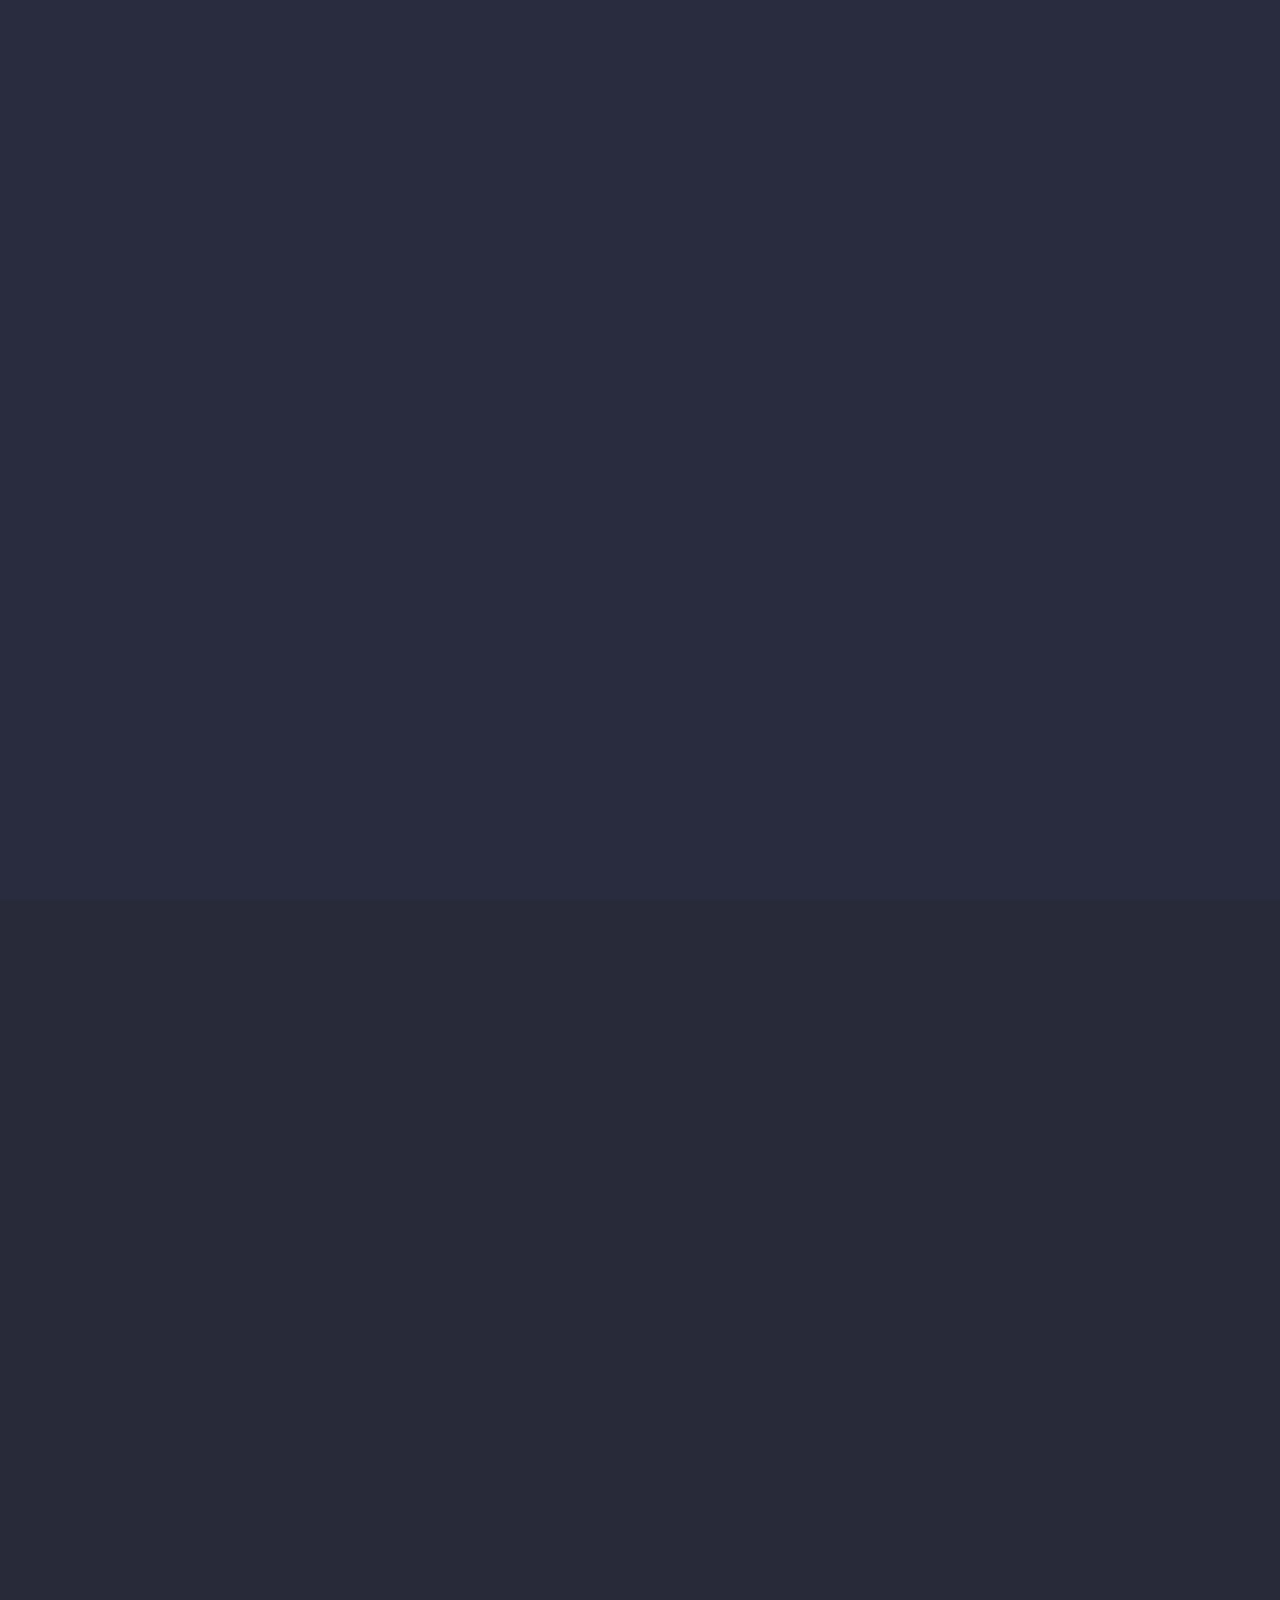
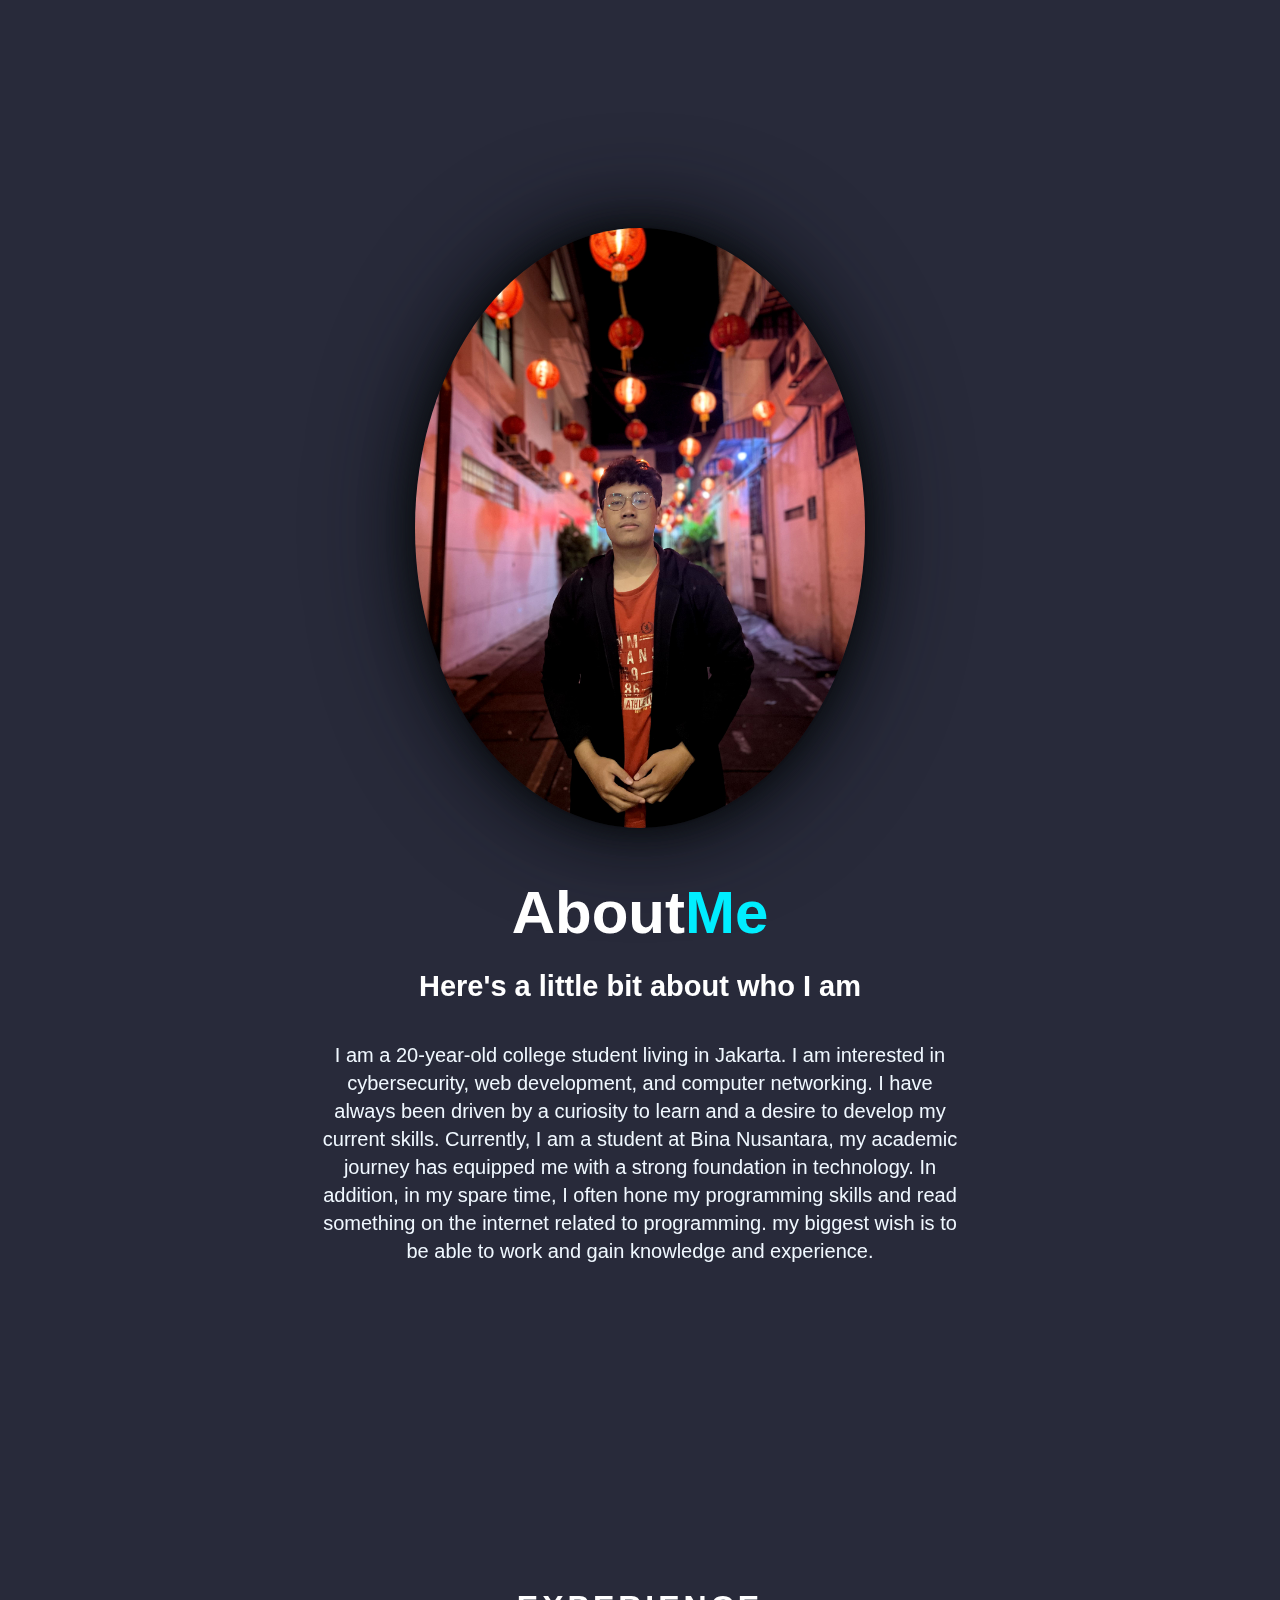
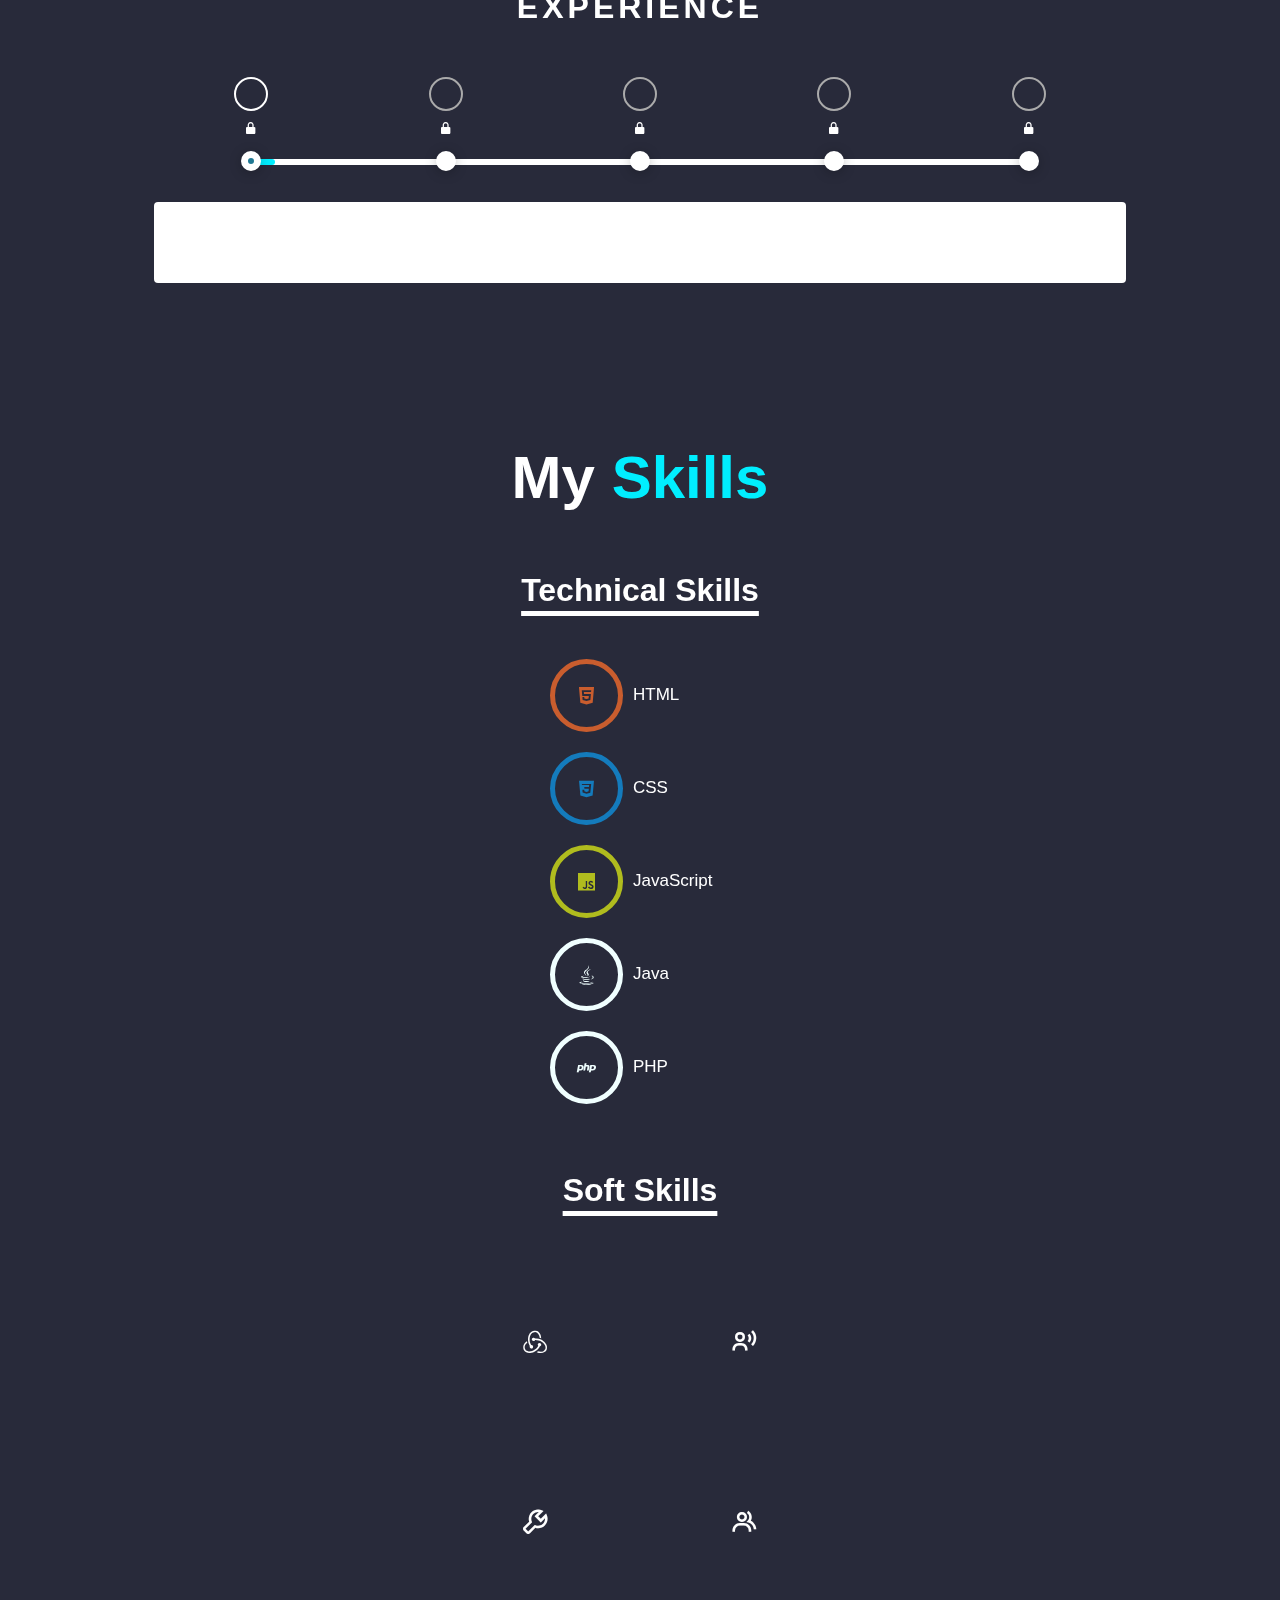
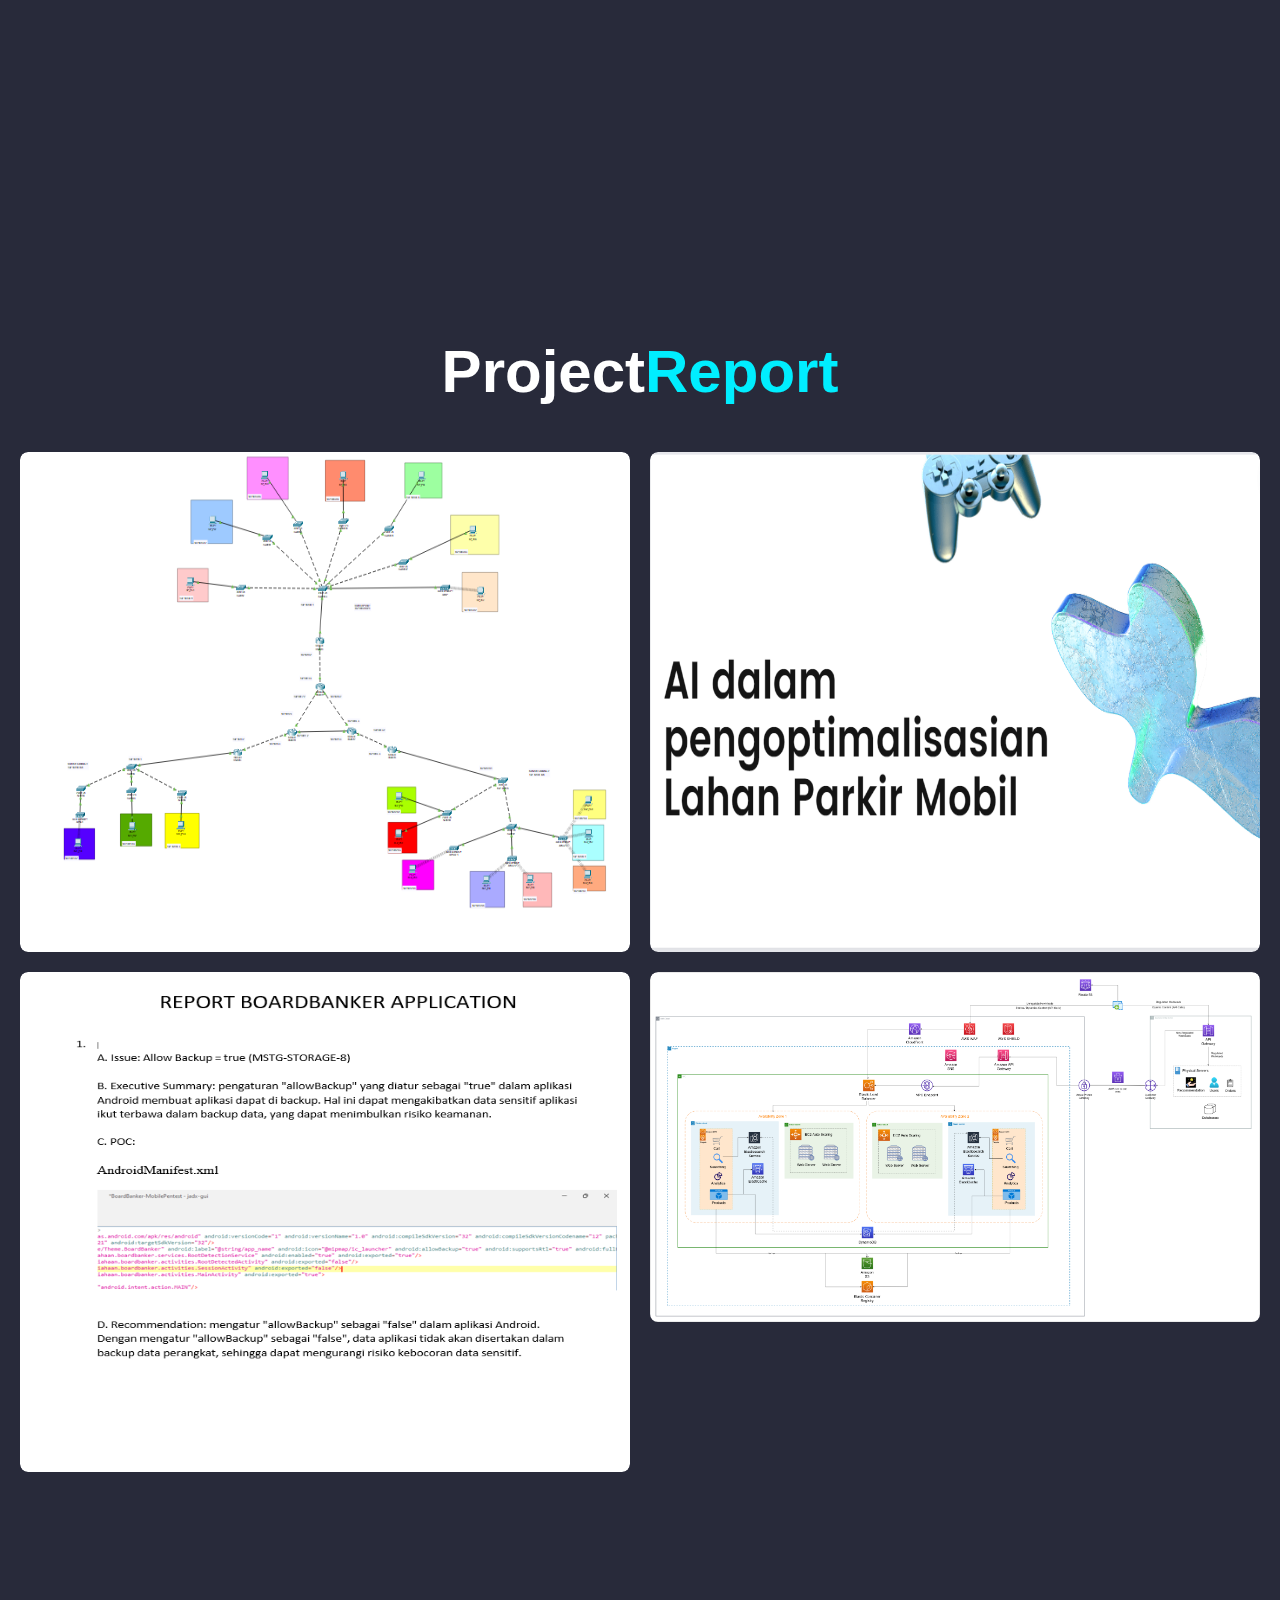
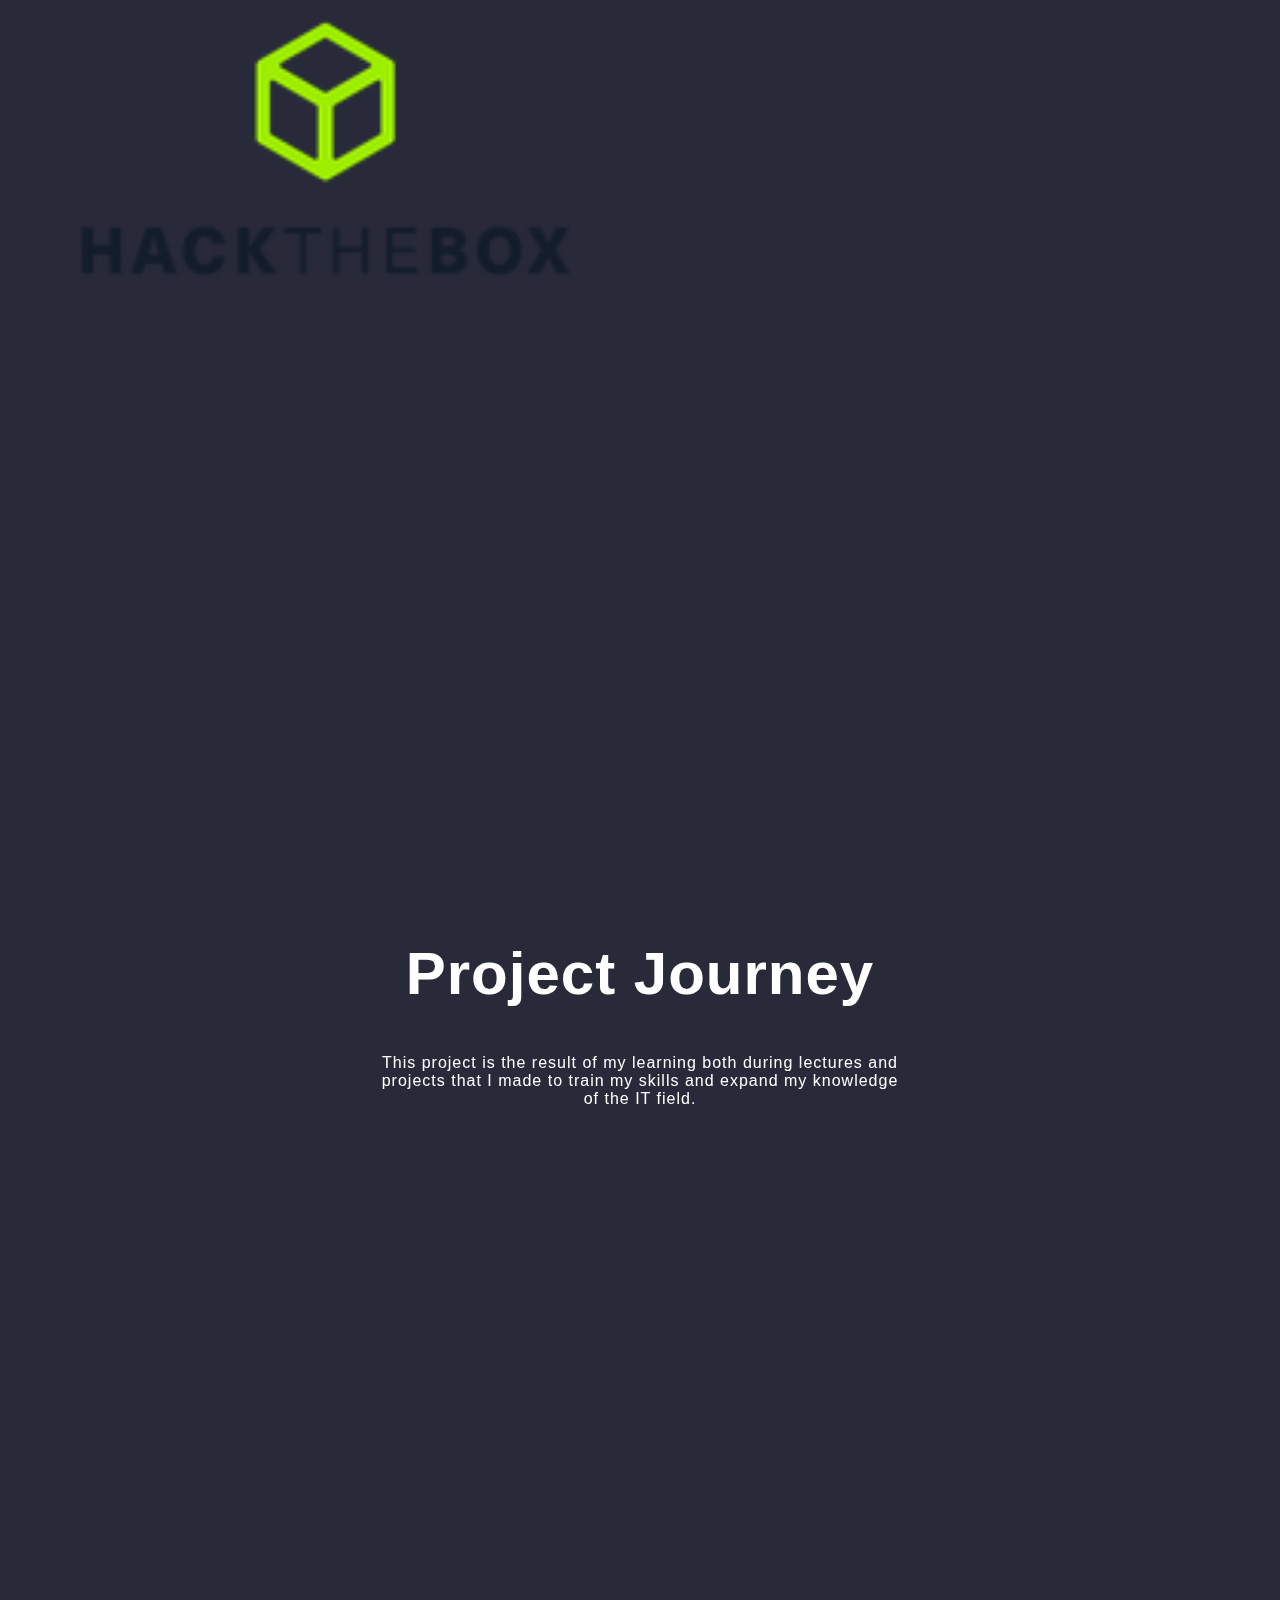
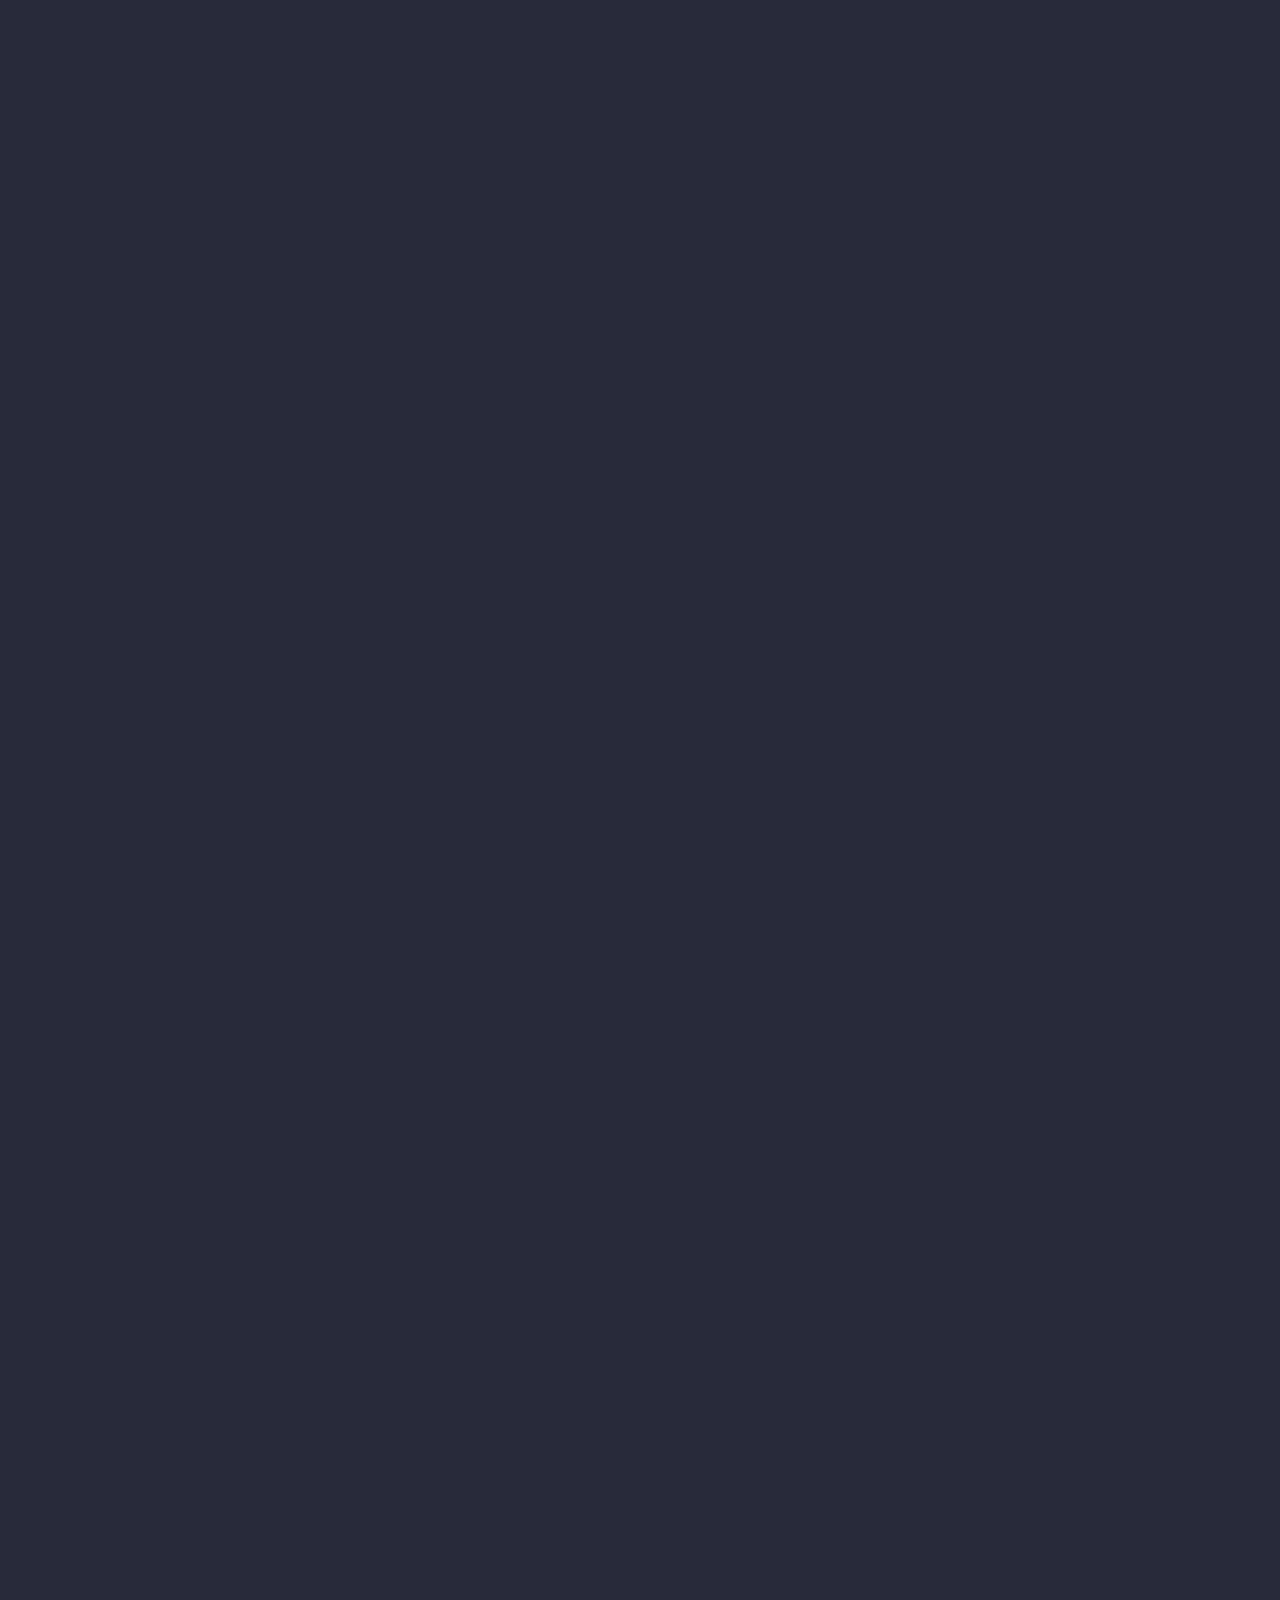
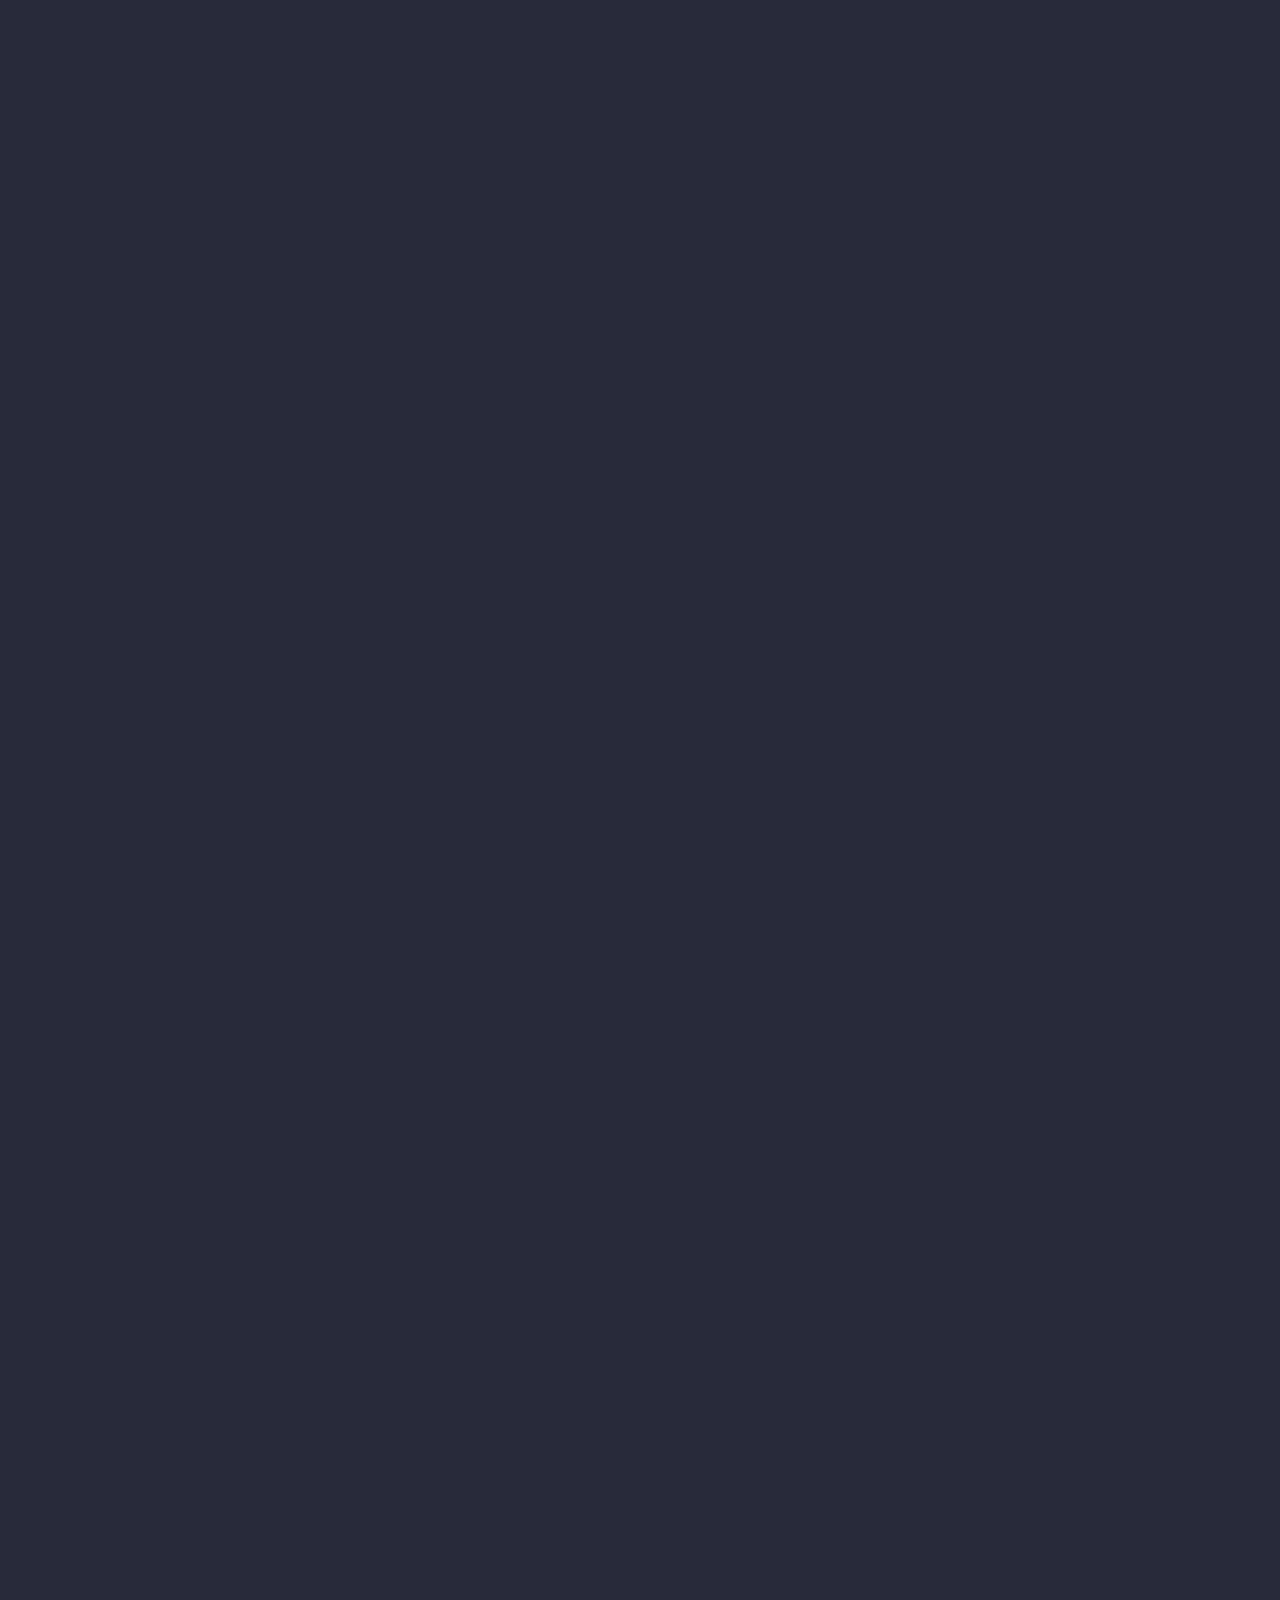
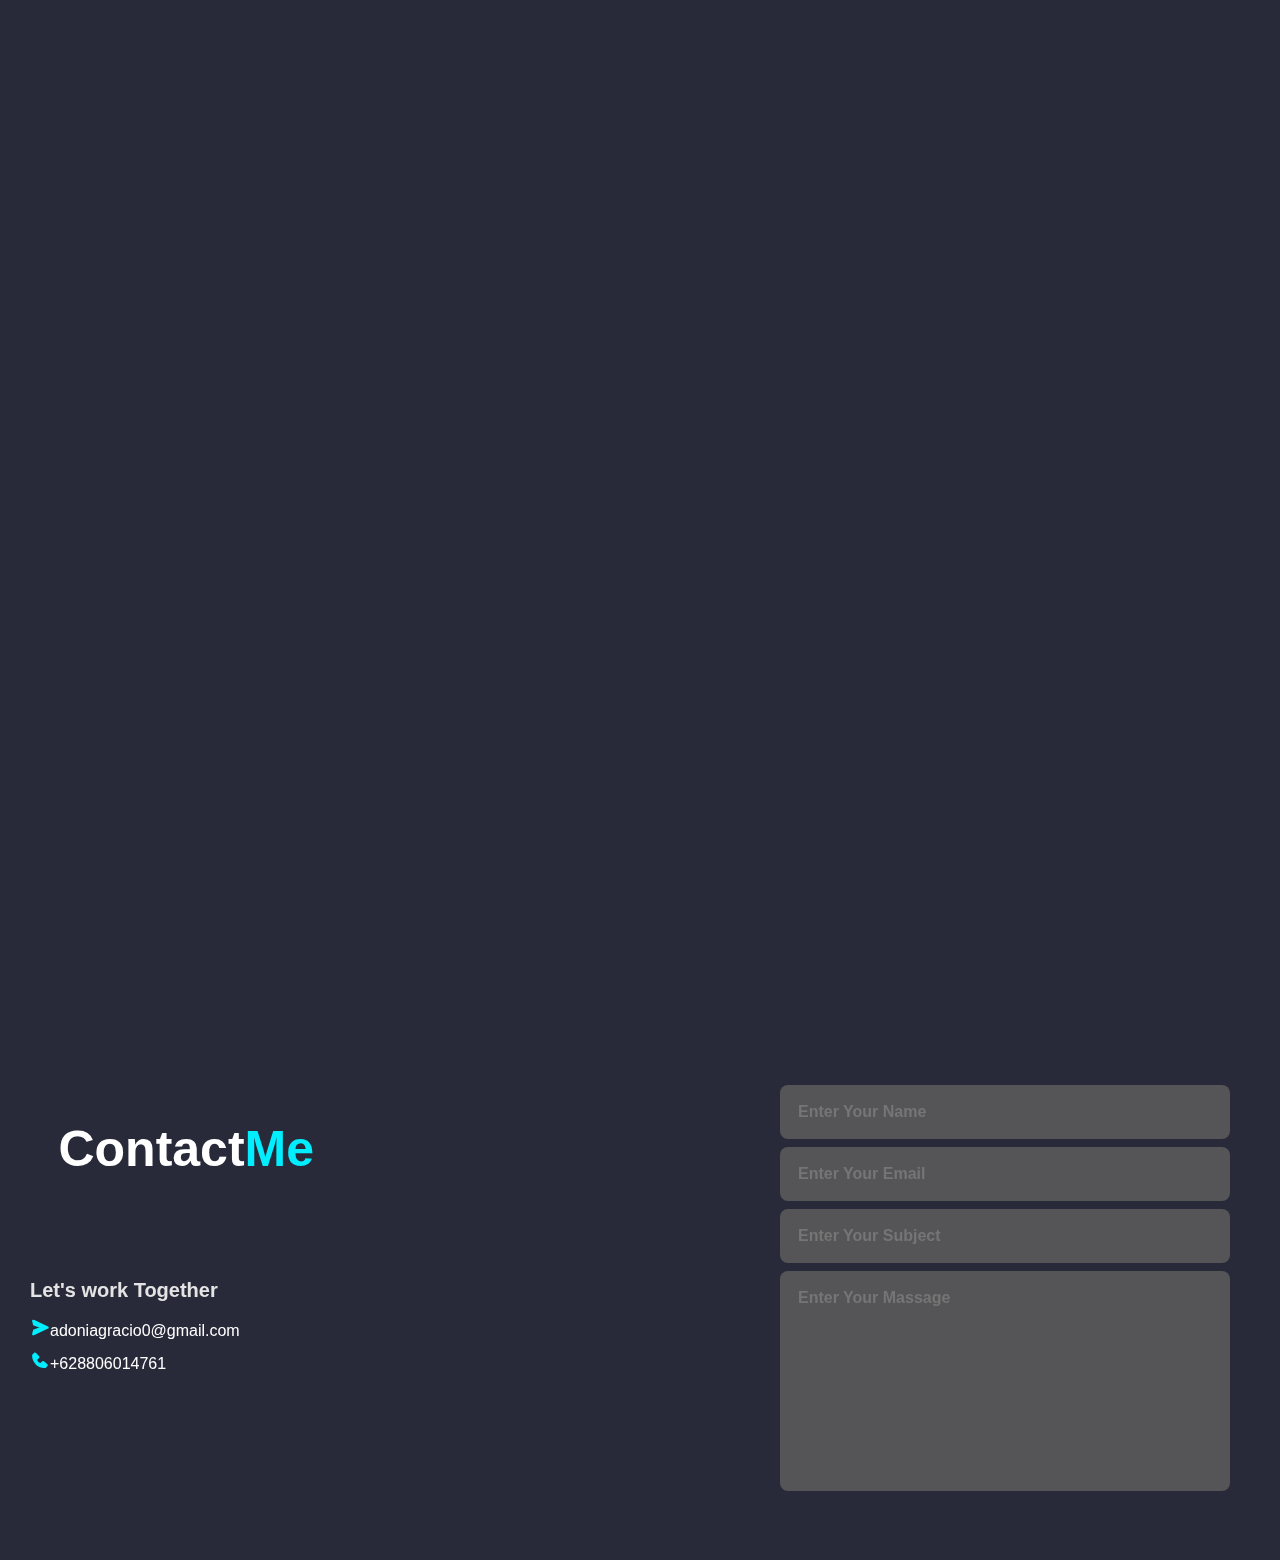
==== commit 2b6d7ed0: "Add files via upload" ====
--- a/index.html
+++ b/index.html
@@ -39,6 +39,7 @@
                 <a href="#Skills" style="--i:3">Skill</a>
                 <a href="#project" style="--i:4">Project</a>
                 <a href="#contact" style="--i:5">Contact</a>
+                <a href="#contact" style="--i:5">New Portofolio Web</a>
                 <div class="closeMenu"><i class="fa fa-times"></i></div>
                 <span class="icons">
                 <a href="https://github.com/adoniagracio" target="_blank"><i class="fab fa-github"></i></a>
@@ -46,6 +47,7 @@
             </ul>
         </nav>
     </header>
+    <div id="particles-js"></div>
     <section class="home" id="home" id="particle-js">
         <div class="home-content">
 
@@ -55,8 +57,7 @@
                 <h1 class="name">Adonia Gracio</h1>
                 <h3>And I'm a <span class="text"></span></h3>
                 <p>
-                    As a motivated student majoring in Computer Science, 
-                    I am eager to secure an internship where I can leverage my classroom learning to contribute to a dynamic team.
+                    As a motivated student majoring in Computer Science, I would love to have the opportunity to gain experience and practice my soft and hard skills and be able to utilize my learning during college to contribute to the team.
                 </p>
                 <div class="home-sci">
                     <a href="https://www.facebook.com/adongrc0" target="_blank" style="--i:7"><i class='bx bxl-facebook'></i></a>
@@ -77,10 +78,7 @@
             <h2>About<span>Me</span></h2>
             <h4>Here's a little bit about who I am</h4>
             <p class="description">
-                I am a 20-year-old student living in Jakarta. I am interested in cybersecurity, web development and computer networking.
-                 I have always been driven by a curiosity to learn and a desire to develop my current skills. 
-                 Currently, I am a student at Bina Nusantara, my academic journey has equipped me with a strong foundation in technology. 
-                 Apart from that, in my spare time, I often hone my programming skills and I read something on the internet related to programming. These interests not only provide me with relaxation, but also inspire creativity and critical thinking.
+                I am a 20-year-old college student living in Jakarta. I am interested in cybersecurity, web development, and computer networking. I have always been driven by a curiosity to learn and a desire to develop my current skills. Currently, I am a student at Bina Nusantara, my academic journey has equipped me with a strong foundation in technology. In addition, in my spare time, I often hone my programming skills and read something on the internet related to programming. my biggest wish is to be able to work and gain knowledge and experience.
             </p>
             <a href="https://api.whatsapp.com/send?phone=6288806014761" target="_blank" class="btn-box">More About Me </a>
         </div>
@@ -153,9 +151,9 @@
                         <span>Java</span>
                     </div>
                 </div>
-                <div class="bar"><i style="color: azure;" class='bx bxl-c-plus-plus'></i>
+                <div class="bar"><i style="color: azure;" class='bx bxl-php'></i>
                     <div class="info">
-                        <span>C</span>
+                        <span>PHP</span>
                     </div>
                 </div>
             </div>
@@ -270,8 +268,7 @@
             <div class="journey">
             <div class="top-section">
                 <h1>Project Journey</h1>
-                <p>The project that my friends and I are working on, we have combined our knowledge and skills to create something. 
-                    Together, We will overcome any challenges that come our way and achieve something.
+                <p>This project is the result of my learning both during lectures and projects that I made to train my skills and expand my knowledge of the IT field. 
                 </p>
             </div>
             <div class="timeline">
@@ -421,7 +418,7 @@
         </div>
     </section>
     <a href="#home" class="top"><i class="bx bx-up-arrow-alt"></i></a>
-    <div id="particles-js"></div>
+
 </body>
 <script type="text/javascript" src="assets/js/Main.js"></script>
 <script type="text/javascript" src="assets/js/particles.js"></script>
--- a/assets/css/responsive.css
+++ b/assets/css/responsive.css
@@ -1,368 +1,372 @@
-@media screen and (max-width: 1300px) {
-    .img {
-      width: 500px;
-      height: 400px;
-      margin-top: -100px;
-    }
-  
-    .img2 {
-      width: 450px;
-      height: 600px;
-    }
-    .navbar a {
-      font-size: 16px;
-    }
-  
-    .about {
-      display: flex;
-      flex-direction: column;
-      align-items: center;
-      width: 100%;
-      justify-content: center;
-    }
-    .about-img {
-      display: flex;
-      padding-left: 0px;
-      width: 100%;
-      justify-content: center;
-      margin: auto;
-    }
-    .about-text {
-      text-align: center;
-      padding-right: 0px;
-      padding-top: 50px;
-    }
-    .home-content {
-      align-items: center;
-      text-align: center;
-      flex-direction: column;
-      margin-bottom: 230px;
-    }
-    .home-content-text {
-      padding-bottom: 140px;
-      align-items: center;
-      gap: 4px;
-    }
-    .home {
-      height: 1500px;
-    }
-    .container1 {
-      margin-left: 0px;
-    }
-    .skill {
-      flex-direction: column;
-      align-items: center;
-      justify-content: center;
-    }
-    .container-hardskill {
-      margin-bottom: 100px;
-    }
-    .technical-bars {
-      display: flex;
-      flex-direction: column;
-    }
-    
-  }
-  
-  @media screen and (max-width: 752px) {
-    .home{
-      height: 1000px;
-    }
-    .img2 {
-      width: 300px;
-      height: 300px;
-    }
-  
-    .header {
-      background-color: transparent;
-      padding: 3px 2%;
-      opacity: 98%;
-    }
-  
-    .about {
-      flex-direction: column;
-      width: 100%;
-      justify-content: center;
-      margin: 0px;
-      padding: 0px;
-      padding-top: 150px;
-    }
-  
-    .about-text {
-      margin: 0px;
-      padding: 0px;
-      text-align: center;
-      width: 100%;
-      padding-left: 15px;
-      padding-right: 15px;
-      padding-top: 50px;
-    }
-  
-    .about-img {
-      padding: 0px;
-      margin: auto;
-    }
-  
-    .home-content {
-      flex-direction: column;
-      justify-content: center;
-      padding: 0px;
-      margin: 0px;
-      margin-bottom: 400px;
-    }
-  
-    .home-content-text {
-      width: 100%;
-      height: auto;
-      text-align: center;
-      align-items: center;
-      margin-top: 70px;
-      gap: 4px;
-    }
-  
-    .img {
-      width: 300px;
-      height: 300px;
-      padding-top: 50px;
-      margin-top: 400px;
-    }
-  
-    .container1 {
-      /* margin-left: 50px    ; */
-      margin-left: 0px;
-      width: 100%;
-      padding: 0px;
-      padding-top: 120px;
-    }
-  
-    .container-hardskill {
-      padding: 50px;
-    }
-    .technical-bars {
-      gap: 20px;
-      display: flex;
-      flex-direction: column;
-      margin-left: 60px;
-    }
-  
-    .contact {
-      display: flex;
-      flex-direction: column-reverse;
-  
-      padding-left: 0;
-    }
-  
-    .contact-form {
-      display: none;
-    }
-  
-    .contact-form-responsive {
-      display: flex;
-      flex-direction: column;
-      align-items: center;
-      justify-content: center;
-    }
-  
-    .form {
-      display: flex;
-      flex-direction: column;
-      align-items: center;
-      justify-content: center;
-    }
-  
-    .contact-form-responsive form input,
-    form textarea {
-      border: none;
-      outline: none;
-      width: 90%;
-      padding: 18px;
-      background: #555557;
-      color: #000;
-      font-size: 1rem;
-      font-weight: 600;
-      margin-bottom: 0.5rem;
-      border-radius: 0.5rem;
-    }
-    .contact-form-responsive textarea {
-      resize: none;
-      height: 220px;
-    }
-  
-    .contact-form-responsive form .send {
-      display: inline-block;
-      padding: 14px 60px;
-      background: var(--button-color);
-      border-radius: 40px;
-      font-size: 18px;
-      color: #081b29;
-      letter-spacing: 1px;
-      text-decoration: none;
-      font-weight: 600;
-      opacity: 0;
-      animation: slideTop 1s ease forwards;
-      animation-delay: 2s;
-      margin-top: 10px;
-    }
-    .contact-form-responsive form .send:hover {
-      box-shadow: 0 0 5px var(--button-color);
-      cursor: pointer;
-    }
-  
-    .contact-text {
-      width: 100%;
-      display: flex;
-      flex-direction: column;
-      align-items: center;
-    }
-  
-    .contact-text h2 {
-      font-size: 50px;
-      line-height: 1;
-      text-align: center;
-      padding-right: 0%;
-      padding-bottom: 90px;
-    }
-  
-    .sub-title {
-      font-size: 30px;
-      padding-bottom: 0px;
-    }
-  
-    .main-text > h2 {
-      font-size: 30px;
-    }
-  
-    .portfolio-content {
-      display: flex;
-      flex-direction: column;
-    }
-  
-    .row img {
-      height: 300px;
-      width: 100%;
-    }
-  
-    #portofolio {
-      width: 100%;
-    }
-  
-    .imgproject1 {
-      width: 100%;
-      height: 500px;
-    }
-  
-    .imgproject2 {
-      width: 100%;
-      height: 500px;
-    }
-  
-    .imgproject3 {
-      width: 100%;
-      height: 500px;
-    }
-  
-    .imgproject4 {
-      background-color: white;
-    }
-    nav .mainMenu {
-      height: 50vh;
-      position: fixed;
-      top: 0px;
-      right: 0px;
-      left: 0px;
-      text-align: center;
-      z-index: 10;
-      display: flex;
-      flex-direction: column;
-      justify-content: center;
-      align-items: center;
-      background: var(--primary-color);
-      opacity: 90%;
-      transition: top 1s ease 0s;
-      display: none;
-      gap: 15px;
-    }
-
-    .mainMenu a:hover::before {
-      width: 0%; 
-    }
-    nav .mainMenu .closeMenu {
-      display: block;
-      position: absolute;
-      top: 20px;
-      right: 20px;
-    }
-    nav .mainMenu > a {
-      margin-left: 0px;
-    }
-    nav .openMenu {
-      display: block;
-    }
-  
-    nav .mainMenu a:hover {
-      background: none;
-    }
-    .icons i {
-      display: inline-block;
-      border: 2px solid;
-      border-radius: 20px;
-      margin-right: 35px;
-    }
-
-    .content-left {
-      width: calc(40% + 2rem);
-      margin-left: -25px;
-      margin-top: 33px;
-      font-size: 12px;
-    }
-    .content-right {
-      width: calc(40% + 2rem);
-      margin-right: -25px;
-      margin-top: 33px;
-      font-size: 12px;
-    }
-    .learn-more-button {
-      display: inline-block;
-      padding: 14px 24px;
-      background-color: #007bff; 
-      color: #fff; 
-      text-decoration: none;
-      border-radius: 10px;
-      font-size: 8px;
-      font-weight: bold;
-      transition: background-color 0.3s ease;
-      margin-top: 20px; 
-    }
-    .layer>p{
-      font-size: 12px;
-    }
-    .journey h1{
-      font-size: 40px;
-    }
-    .section-image {
-      padding-right: 15px;
-    }
-    .timeline-project {
-      padding: 2rem;
-      padding-bottom: 400px;
-      margin: 0 auto;
-      max-width: 600px;
-      padding-top: 250px;
-    }
-    .top-section {
-      text-align: center;
-      padding: 4rem 0;
-      max-width: 600px;
-      margin: 0 auto;
-    }
-    .section:nth-child(odd) {
-      transform: none;
-      
-    }
-  }
-  @media screen and (max-width: 362px) {
-
-    .layer>p{
-      font-size: 10px;
-    }
+@media screen and (max-width: 1300px) {
+    .img {
+      width: 500px;
+      height: 400px;
+      margin-top: -100px;
+    }
+  
+    .img2 {
+      width: 450px;
+      height: 600px;
+    }
+    .navbar a {
+      font-size: 16px;
+    }
+  
+    .about {
+      display: flex;
+      flex-direction: column;
+      align-items: center;
+      width: 100%;
+      justify-content: center;
+    }
+    .about-img {
+      display: flex;
+      padding-left: 0px;
+      width: 100%;
+      justify-content: center;
+      margin: auto;
+    }
+    .about-text {
+      text-align: center;
+      padding-right: 0px;
+      padding-top: 50px;
+    }
+    .home-content {
+      align-items: center;
+      text-align: center;
+      flex-direction: column;
+      margin-bottom: 230px;
+    }
+    .home-content-text {
+      padding-bottom: 140px;
+      align-items: center;
+      gap: 4px;
+    }
+    .home {
+      height: 1500px;
+    }
+    .container1 {
+      margin-left: 0px;
+    }
+    .skill {
+      flex-direction: column;
+      align-items: center;
+      justify-content: center;
+    }
+    .container-hardskill {
+      margin-bottom: 100px;
+    }
+    .technical-bars {
+      display: flex;
+      flex-direction: column;
+    }
+    
+  }
+  
+  @media screen and (max-width: 752px) {
+    .home{
+      height: 1000px;
+    }
+    .img2 {
+      width: 300px;
+      height: 300px;
+    }
+  
+    .header {
+      background-color: transparent;
+      padding: 3px 2%;
+      opacity: 98%;
+    }
+  
+    .about {
+      flex-direction: column;
+      width: 100%;
+      justify-content: center;
+      margin: 0px;
+      padding: 0px;
+      padding-top: 150px;
+    }
+  
+    .about-text {
+      margin: 0px;
+      padding: 0px;
+      text-align: center;
+      width: 100%;
+      padding-left: 15px;
+      padding-right: 15px;
+      padding-top: 50px;
+    }
+  
+    .about-img {
+      padding: 0px;
+      margin: auto;
+    }
+  
+    .home-content {
+      flex-direction: column;
+      justify-content: center;
+      padding: 0px;
+      margin: 0px;
+      margin-bottom: 400px;
+    }
+  
+    .home-content-text {
+      width: 100%;
+      height: auto;
+      text-align: center;
+      align-items: center;
+      margin-top: 70px;
+      gap: 4px;
+    }
+  
+    .img {
+      width: 300px;
+      height: 300px;
+      padding-top: 50px;
+      margin-top: 400px;
+    }
+  
+    .container1 {
+      /* margin-left: 50px    ; */
+      margin-left: 0px;
+      width: 100%;
+      padding: 0px;
+      padding-top: 120px;
+    }
+  
+    .container-hardskill {
+      padding: 50px;
+    }
+    .technical-bars {
+      gap: 20px;
+      display: flex;
+      flex-direction: column;
+      margin-left: 60px;
+    }
+  
+    .contact {
+      display: flex;
+      flex-direction: column-reverse;
+  
+      padding-left: 0;
+    }
+  
+    .contact-form {
+      display: none;
+    }
+  
+    .contact-form-responsive {
+      display: flex;
+      flex-direction: column;
+      align-items: center;
+      justify-content: center;
+    }
+  
+    .form {
+      display: flex;
+      flex-direction: column;
+      align-items: center;
+      justify-content: center;
+    }
+  
+    .contact-form-responsive form input,
+    form textarea {
+      border: none;
+      outline: none;
+      width: 90%;
+      padding: 18px;
+      background: #555557;
+      color: #000;
+      font-size: 1rem;
+      font-weight: 600;
+      margin-bottom: 0.5rem;
+      border-radius: 0.5rem;
+    }
+    .contact-form-responsive textarea {
+      resize: none;
+      height: 220px;
+    }
+  
+    .contact-form-responsive form .send {
+      display: inline-block;
+      padding: 14px 60px;
+      background: var(--button-color);
+      border-radius: 40px;
+      font-size: 18px;
+      color: #081b29;
+      letter-spacing: 1px;
+      text-decoration: none;
+      font-weight: 600;
+      opacity: 0;
+      animation: slideTop 1s ease forwards;
+      animation-delay: 2s;
+      margin-top: 10px;
+    }
+    .contact-form-responsive form .send:hover {
+      box-shadow: 0 0 5px var(--button-color);
+      cursor: pointer;
+    }
+  
+    .contact-text {
+      width: 100%;
+      display: flex;
+      flex-direction: column;
+      align-items: center;
+    }
+  
+    .contact-text h2 {
+      font-size: 50px;
+      line-height: 1;
+      text-align: center;
+      padding-right: 0%;
+      padding-bottom: 90px;
+    }
+  
+    .sub-title {
+      font-size: 30px;
+      padding-bottom: 0px;
+    }
+  
+    .main-text > h2 {
+      font-size: 30px;
+    }
+  
+    .portfolio-content {
+      display: flex;
+      flex-direction: column;
+    }
+  
+    .row img {
+      height: 300px;
+      width: 100%;
+    }
+  
+    #portofolio {
+      width: 100%;
+    }
+  
+    .imgproject1 {
+      width: 100%;
+      height: 500px;
+    }
+  
+    .imgproject2 {
+      width: 100%;
+      height: 500px;
+    }
+  
+    .imgproject3 {
+      width: 100%;
+      height: 500px;
+    }
+  
+    .imgproject4 {
+      background-color: white;
+    }
+    nav .mainMenu {
+      height: 50vh;
+      position: fixed;
+      top: 0px;
+      right: 0px;
+      left: 0px;
+      text-align: center;
+      z-index: 10;
+      display: flex;
+      flex-direction: column;
+      justify-content: center;
+      align-items: center;
+      background: var(--primary-color);
+      opacity: 90%;
+      transition: top 1s ease 0s;
+      display: none;
+      gap: 15px;
+    }
+
+    .mainMenu a:hover::before {
+      width: 0%; 
+    }
+    nav .mainMenu .closeMenu {
+      display: block;
+      position: absolute;
+      top: 20px;
+      right: 20px;
+    }
+    nav .mainMenu > a {
+      margin-left: 0px;
+    }
+    nav .openMenu {
+      display: block;
+    }
+  
+    nav .mainMenu a:hover {
+      background: none;
+    }
+    .icons i {
+      display: inline-block;
+      border: 2px solid;
+      border-radius: 20px;
+      margin-right: 35px;
+    }
+
+    .content-left {
+      width: calc(40% + 2rem);
+      margin-left: -25px;
+      margin-top: 33px;
+      font-size: 12px;
+    }
+    .content-right {
+      width: calc(40% + 2rem);
+      margin-right: -25px;
+      margin-top: 33px;
+      font-size: 12px;
+    }
+    .learn-more-button {
+      display: inline-block;
+      padding: 14px 24px;
+      background-color: #007bff; 
+      color: #fff; 
+      text-decoration: none;
+      border-radius: 10px;
+      font-size: 8px;
+      font-weight: bold;
+      transition: background-color 0.3s ease;
+      margin-top: 20px; 
+    }
+    .layer>p{
+      font-size: 12px;
+    }
+    .journey h1{
+      font-size: 40px;
+    }
+    .section-image {
+      padding-right: 15px;
+    }
+    .timeline-project {
+      padding: 2rem;
+      padding-bottom: 400px;
+      margin: 0 auto;
+      max-width: 600px;
+      padding-top: 250px;
+    }
+    .top-section {
+      text-align: center;
+      padding: 4rem 0;
+      max-width: 600px;
+      margin: 0 auto;
+    }
+    .section:nth-child(odd) {
+      transform: none;
+      
+    }
+    .title-journey{
+      font-size: 16px;
+      font-weight: bold;
+    }
+  }
+  @media screen and (max-width: 362px) {
+
+    .layer>p{
+      font-size: 10px;
+    }
   }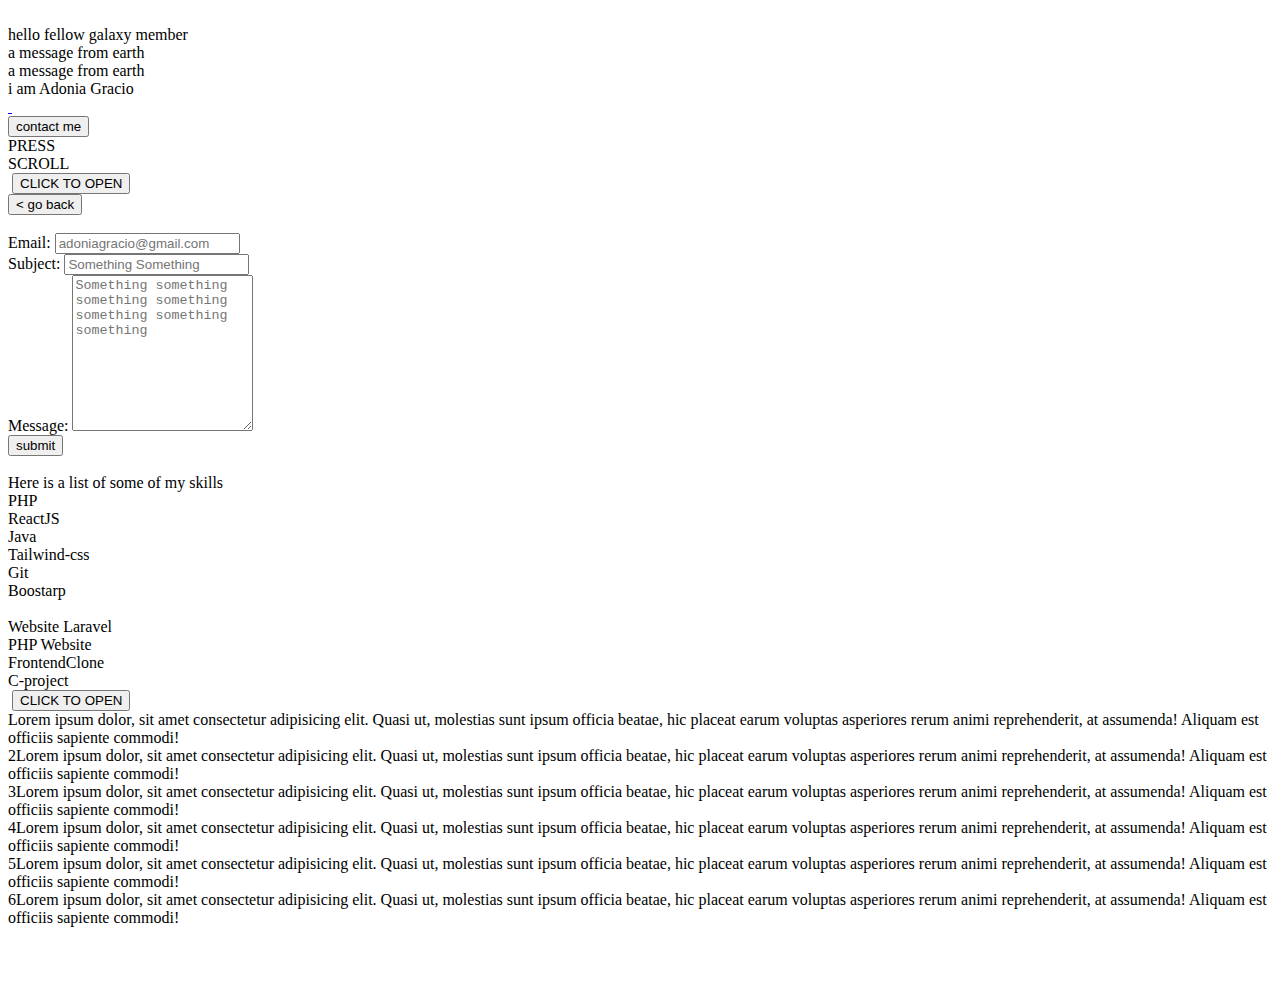
==== commit 0cb9c055: "Add files via upload" ====
--- a/index.html
+++ b/index.html
@@ -1,427 +1,120 @@
 <!DOCTYPE html>
 <html lang="en">
-
-<head>
+  <head>
     <meta charset="UTF-8">
     <meta name="viewport" content="width=device-width, initial-scale=1.0">
-    <title>Portofolio</title>
-    <link rel="stylesheet" href="./assets/css/style.css">
-    <link rel="stylesheet" href="./assets/css/responsive.css">
-    <link rel="stylesheet" href="assets/css/loading.css" />
-    <link href='https://unpkg.com/boxicons@2.1.4/css/boxicons.min.css' rel='stylesheet'>
-    <script src="https://unpkg.com/typed.js@2.0.16/dist/typed.umd.js"></script>
-    <script src="https://cdnjs.cloudflare.com/ajax/libs/jquery/3.2.1/jquery.min.js"></script>
-    <script src="https://cdnjs.cloudflare.com/ajax/libs/jqueryui/1.12.1/jquery-ui.min.js"></script>
-    <script src="https://cdnjs.cloudflare.com/ajax/libs/particles.js/2.0.0/particles.min.js" integrity="sha512-Kef5sc7gfTacR7TZKelcrRs15ipf7+t+n7Zh6mKNJbmW+/RRdCW9nwfLn4YX0s2nO6Kv5Y2ChqgIakaC6PW09A==" crossorigin="anonymous" referrerpolicy="no-referrer"></script>
-    <link rel="stylesheet" href="https://cdnjs.cloudflare.com/ajax/libs/font-awesome/5.12.0-2/css/all.min.css" integrity="sha256-46r060N2LrChLLb5zowXQ72/iKKNiw/lAmygmHExk/o=" crossorigin="anonymous" />
-</head>
-
-
-<body>
- 
-    <script>
-        function isPageRefreshed() {
-          return performance.navigation.type === 1;
-        }
-        if (isPageRefreshed()) {
-          window.location.href = "index.html"; 
-        }
-      </script>
-
-    <div class="loading"></div>
-    <header class="header">
-        <a href="#" class="logo"></a>
-        <nav>
-            <div class="openMenu"><i class="fa fa-bars"></i></div>
-            <ul class="mainMenu">
-                <a href="#home" style="--i:1" class="active">Home</a>
-                <a href="#about" style="--i:2">About</a>
-                <a href="#Skills" style="--i:3">Skill</a>
-                <a href="#project" style="--i:4">Project</a>
-                <a href="#contact" style="--i:5">Contact</a>
-                <a href="#contact" style="--i:5">New Portofolio Web</a>
-                <div class="closeMenu"><i class="fa fa-times"></i></div>
-                <span class="icons">
-                <a href="https://github.com/adoniagracio" target="_blank"><i class="fab fa-github"></i></a>
-            </span>
-            </ul>
-        </nav>
-    </header>
-    <div id="particles-js"></div>
-    <section class="home" id="home" id="particle-js">
-        <div class="home-content">
-
-            <img class="img" src="assets/img/photo_profil.png" alt="imgabout">
-            <div class="home-content-text">
-                <h3>Hello, My Name is</h3>
-                <h1 class="name">Adonia Gracio</h1>
-                <h3>And I'm a <span class="text"></span></h3>
-                <p>
-                    As a motivated student majoring in Computer Science, I would love to have the opportunity to gain experience and practice my soft and hard skills and be able to utilize my learning during college to contribute to the team.
-                </p>
-                <div class="home-sci">
-                    <a href="https://www.facebook.com/adongrc0" target="_blank" style="--i:7"><i class='bx bxl-facebook'></i></a>
-                    <a href="https://www.instagram.com/adonia_gracio/" target="_blank" style="--i:8"><i class='bx bxl-instagram' ></i></a>
-                    <a href="https://api.whatsapp.com/send?phone=6288806014761" target="_blank" style="--i:9"><i class='bx bxl-whatsapp' ></i></a>
-                    <a href="https://www.linkedin.com/in/adoniagracio" target="_blank" style="--i:10"><i class='bx bxl-linkedin' ></i></a>
-                </div>
-                <a href="https://drive.google.com/uc?export=download&id=1fYcWNACTvwFOD9VTb32cakpJ1v5m2afW" class="btn-box">Download CV<i class='bx bx-download' style="font-size: 18px;"></i></a>
+    <title>Web Portofolio</title>
+    <link rel="stylesheet" href="./style.css">
+    <link rel="stylesheet" href="./responsive.css">
+    <link rel="stylesheet" href="https://fonts.googleapis.com/css2?family=Death Star:wght@400&display=swap" />
+    <link rel="stylesheet" href="https://fonts.googleapis.com/css2?family=Bebas Neue:wght@400&display=swap" />
+  </head>
+  <body>
+    <div class="container">
+      <img class="background visible" src="./Img/background1.png" alt="">
+      <img class="background" src="./Img/background2.png" alt="">
+      <img class="background" src="./Img/background3.png" alt="">
+      <img class="background" src="./Img/background4.png" alt="">
+      <img class="background-contact" src="./Img/backgroundcontact.png" alt="">
+      <img class="earth-image" src="./Img/Earth.png" alt="">
+      <div class="group-parent">
+        <div class="hello-fellow-galaxy-member-parent">
+          <div class="hello-fellow-galaxy">hello fellow galaxy member</div>
+          <div class="vector-parent">
+            <div class="frame-child"></div>
+            <div class="a-message-from">a message from earth </div>
+          </div>
+          <div class="a-message-from-earth-parent">
+            <div class="a-message-from">a message from earth </div>
+            <div class="frame-child"></div>
+          </div>
+        </div>
+        <div class="i-am-jay">i am Adonia Gracio</div>
+        <div class="shortcut">
+          <a href="https://github.com/adoniagracio/" target="_blank">
+            <img class="shortcut-icon" alt="" src="./Img/gihub-icon.png">
+          </a>
+          <a href="https://www.linkedin.com/in/adoniagracio/" target="_blank">
+            <img class="shortcut-icon" alt="" src="./Img/linked-in.png">
+          </a>
+        </div>
+        <button class="contact-me" href="">contact me</button>
+        <div class="press">PRESS <img src="./Img/enter-icon.png" alt="">
+        </div>
+        <div class="scroll">SCROLL <img src="./Img/icon-scroll.png" alt="">
+        </div>
+        <div class="click">
+          <img src="./Img/border.png" alt="">
+          <button>CLICK TO OPEN</button>
+        </div>
+        <button class="go-back">&lt; go back</button>
+        <div class="contact-form">
+          <img class="headingcontact hidden" src="./Img/Contact-Heading.png" alt="">
+          <form id="emailForm" action="https://formsubmit.co/adoniagracio0@gmail.com" method="POST" class="form">
+            <div class="email">
+              <label for="email">Email:</label>
+              <input type="email" id="email" name="email" placeholder="adoniagracio@gmail.com" required>
             </div>
+            <div class="subject">
+              <label for="subject">Subject:</label>
+              <input type="text" id="subject" name="subject" placeholder="Something Something" required>
+            </div>
+            <div class="message">
+              <label for="message">Message:</label>
+              <textarea id="message" name="message" rows="10" placeholder="Something something something something something something something" required></textarea>
+            </div>
+            <input type="hidden" name="_captcha" value="true">
+            <input type="hidden" name="_template" value="table">
+            <input type="submit" value="submit" class="send">
+          </form>
         </div>
-        <span class="" home-imgHover></span>
-    </section>
-    <section class="about" id="about">
-        <div class="about-img">
-            <img class="img2" src="./assets/img/profil2.jpg" alt="imgabout">
+        <div class="my-skillls">
+          <img src="./Img/Myskill.png" alt="">
+          <div class="heading-skill">Here is a list of some of my skills</div>
+          <div class="box-skills-list">
+            <div class="box-skills">PHP</div>
+            <div class="box-skills">ReactJS</div>
+            <div class="box-skills">Java</div>
+            <div class="box-skills">Tailwind-css</div>
+            <div class="box-skills">Git</div>
+            <div class="box-skills">Boostarp</div>
+          </div>
         </div>
-        <div class="about-text">
-            <h2>About<span>Me</span></h2>
-            <h4>Here's a little bit about who I am</h4>
-            <p class="description">
-                I am a 20-year-old college student living in Jakarta. I am interested in cybersecurity, web development, and computer networking. I have always been driven by a curiosity to learn and a desire to develop my current skills. Currently, I am a student at Bina Nusantara, my academic journey has equipped me with a strong foundation in technology. In addition, in my spare time, I often hone my programming skills and read something on the internet related to programming. my biggest wish is to be able to work and gain knowledge and experience.
-            </p>
-            <a href="https://api.whatsapp.com/send?phone=6288806014761" target="_blank" class="btn-box">More About Me </a>
+        <div class="my-project">
+          <img src="./Img/projectheading.png" alt="">
+          <img src="" alt="">
+          <div class="list-project">
+            <div class="project-name-list" id="project-list">
+              <div class="list-of-project">Website Laravel</div>
+              <div class="list-of-project">PHP Website</div>
+              <div class="list-of-project">FrontendClone</div>
+              <div class="list-of-project">C-project</div>
+            </div>
+            <div class="click-project hidden">
+              <img src="./Img/rectangle.png" alt="">
+              <button id="btn-clickme-project">CLICK TO OPEN</button>
+              <div class="boxdescription">
+                <div class="description">Lorem ipsum dolor, sit amet consectetur adipisicing elit. Quasi ut, molestias sunt ipsum officia beatae, hic placeat earum voluptas asperiores rerum animi reprehenderit, at assumenda! Aliquam est officiis sapiente commodi!</div>
+                <div class="description">2Lorem ipsum dolor, sit amet consectetur adipisicing elit. Quasi ut, molestias sunt ipsum officia beatae, hic placeat earum voluptas asperiores rerum animi reprehenderit, at assumenda! Aliquam est officiis sapiente commodi!</div>
+                <div class="description">3Lorem ipsum dolor, sit amet consectetur adipisicing elit. Quasi ut, molestias sunt ipsum officia beatae, hic placeat earum voluptas asperiores rerum animi reprehenderit, at assumenda! Aliquam est officiis sapiente commodi!</div>
+                <div class="description">4Lorem ipsum dolor, sit amet consectetur adipisicing elit. Quasi ut, molestias sunt ipsum officia beatae, hic placeat earum voluptas asperiores rerum animi reprehenderit, at assumenda! Aliquam est officiis sapiente commodi!</div>
+                <div class="description">5Lorem ipsum dolor, sit amet consectetur adipisicing elit. Quasi ut, molestias sunt ipsum officia beatae, hic placeat earum voluptas asperiores rerum animi reprehenderit, at assumenda! Aliquam est officiis sapiente commodi!</div>
+                <div class="description">6Lorem ipsum dolor, sit amet consectetur adipisicing elit. Quasi ut, molestias sunt ipsum officia beatae, hic placeat earum voluptas asperiores rerum animi reprehenderit, at assumenda! Aliquam est officiis sapiente commodi!</div>
+              </div>
+              <img src="./Img/regtangle down.png" alt="">
+            </div>
+          </div>
+          <div class="arrow-project visible">
+            <img class="arrow-left visible" src="./Img/arrow-left.png" alt="">
+            <img class="arrow-right" src="./Img/arrow-right.png" alt="">
+          </div>
         </div>
-    </section>
-    <h1 class="process">Experience</h1>
-        <br> 
-        <div class="process-wrapper">
-        <div id="progress-bar-container">
-            <ul>
-                <li class="step step01 active"><div class="step-inner"><i class='bx bxs-lock-alt'></i></div></li>
-                <li class="step step02"><div class="step-inner"><i class='bx bxs-lock-alt'></i></div></li>
-                <li class="step step03"><div class="step-inner"><i class='bx bxs-lock-alt'></i></div></li>
-                <li class="step step04"><div class="step-inner"><i class='bx bxs-lock-alt'></i></div></li>
-                <li class="step step05"><div class="step-inner"><i class='bx bxs-lock-alt'></i></div></li>
-            </ul>
-            <div id="line">
-                <div id="line-progress"></div>
-            </div>
+        <div class="my-experiance">
+          <img src="./Img/WorkingExperience.png" alt="">
         </div>
-        <div id="progress-content-section">
-            <div class="section-content active">
-                <h2><i class='bx bxs-lock-alt'></i>Locked</h2>
-                <p></p>
-            </div>
-            
-            <div class="section-content experience2">
-                <h2>Experience2</h2>
-                <p>Lorem ipsum dolor sit amet, consectetur adipiscing elit. Donec neque justo, consequat non fermentum ac, tempor eu turpis. Proin nulla eros, placerat non ipsum ut, dapibus ullamcorper ex. Nulla in dapibus lorem. Suspendisse vitae velit ac ante consequat placerat ut sed eros. Nullam porttitor mattis mi, id fringilla ex consequat eu. Praesent pulvinar tincidunt leo et condimentum. Maecenas volutpat turpis at felis egestas malesuada. Phasellus sem odio, venenatis at ex a, lacinia suscipit orci.</p>
-            </div>
-            
-            <div class="section-content experience3">
-                <h2>Experience3</h2>
-                <p>Lorem ipsum dolor sit amet, consectetur adipiscing elit. Donec neque justo, consequat non fermentum ac, tempor eu turpis. Proin nulla eros, placerat non ipsum ut, dapibus ullamcorper ex. Nulla in dapibus lorem. Suspendisse vitae velit ac ante consequat placerat ut sed eros. Nullam porttitor mattis mi, id fringilla ex consequat eu. Praesent pulvinar tincidunt leo et condimentum. Maecenas volutpat turpis at felis egestas malesuada. Phasellus sem odio, venenatis at ex a, lacinia suscipit orci.</p>
-            </div>
-            
-            <div class="section-content experience4">
-                <h2>Experience4</h2>
-                <p>Lorem ipsum dolor sit amet, consectetur adipiscing elit. Donec neque justo, consequat non fermentum ac, tempor eu turpis. Proin nulla eros, placerat non ipsum ut, dapibus ullamcorper ex. Nulla in dapibus lorem. Suspendisse vitae velit ac ante consequat placerat ut sed eros. Nullam porttitor mattis mi, id fringilla ex consequat eu. Praesent pulvinar tincidunt leo et condimentum. Maecenas volutpat turpis at felis egestas malesuada. Phasellus sem odio, venenatis at ex a, lacinia suscipit orci.</p>
-            </div>
-            
-            <div class="section-content experience5">
-                <h2>Experience5</h2>
-                <p>Lorem ipsum dolor sit amet, consectetur adipiscing elit. Donec neque justo, consequat non fermentum ac, tempor eu turpis. Proin nulla eros, placerat non ipsum ut, dapibus ullamcorper ex. Nulla in dapibus lorem. Suspendisse vitae velit ac ante consequat placerat ut sed eros. Nullam porttitor mattis mi, id fringilla ex consequat eu. Praesent pulvinar tincidunt leo et condimentum. Maecenas volutpat turpis at felis egestas malesuada. Phasellus sem odio, venenatis at ex a, lacinia suscipit orci.</p>
-            </div>
-            </div>
-        </div>
-    <h1 class="sub-title" id="Skills">My <span>Skills</span></h1>
-    <section class="skill">
-        <div class="container1 container-hardskill">
-            <h1 class="heading1">Technical Skills</h1>
-            <div class="technical-bars">
-                <div class="bar">
-                    <i style="color:#c95d2e;" class='bx bxl-html5'></i>
-                    <div class="info">
-                        <span>HTML</span>
-                    </div>
-                </div>
-                <div class="bar"><i style="color:#147bbc" class='bx bxl-css3'></i>
-                    <div class="info">
-                        <span>CSS</span>
-                    </div>
-                </div>
-                <div class="bar"><i style="color:#b0bc1e" class='bx bxl-javascript'></i>
-                    <div class="info">
-                        <span>JavaScript</span>
-                    </div>
-                </div>
-                <div class="bar"><i style="color: azure;" class='bx bxl-java'></i>
-                    <div class="info">
-                        <span>Java</span>
-                    </div>
-                </div>
-                <div class="bar"><i style="color: azure;" class='bx bxl-php'></i>
-                    <div class="info">
-                        <span>PHP</span>
-                    </div>
-                </div>
-            </div>
-        </div>
-
-        <div class="container1">
-            <h1 class="heading1">Soft Skills</h1>
-            <div class="radial-bars">
-                <div class="radial-bar">
-                    <svg x="0px" y="0px" viewBox="0 0 200 200">
-                        <circle class="progress-bar" cx="100" cy="100" r="80"></circle>
-                        <circle class="path path-1" cx="100" cy="100" r="80"></circle>
-                    </svg>
-                    <div class="icon"><i class='bx bxl-redux'></i></div>
-                    <div class="text">Creativity</div>
-                </div>
-                <div class="radial-bar">
-                    <svg x="0px" y="0px" viewBox="0 0 200 200">
-                        <circle class="progress-bar" cx="100" cy="100" r="80"> </circle>
-                        <circle class="path path-2" cx="100" cy="100" r="80"> </circle>
-                    </svg>
-                    <div class="icon"><i class='bx bx-user-voice'></i></div>
-                    <div class="text">Comunication</div>
-                </div>
-                <div class="radial-bar">
-                    <svg x="0px" y="0px" viewBox="0 0 200 200">
-                        <circle class="progress-bar" cx="100" cy="100" r="80"> </circle>
-                        <circle class="path path-3" cx="100" cy="100" r="80"> </circle>
-                    </svg>
-                    <div class="icon"><i class='bx bx-wrench'></i></div>
-                    <div class="text">Problem Solving</div>
-                </div>
-                <div class="radial-bar">
-                    <svg x="0px" y="0px" viewBox="0 0 200 200">
-                        <circle class="progress-bar" cx="100" cy="100" r="80"> </circle>
-                        <circle class="path path-4" cx="100" cy="100" r="80"> </circle>
-                    </svg>
-                    <div class="icon"><i class='bx bx-group'></i></div>
-                    <div class="text">Teamwork</div>
-                </div>
-            </div>
-        </div>
-    </section>
-    <section>
-        <div id="portofolio" id="project">
-            <div class = "main-text" id="project">
-                <h2>Project<span>Report</span> </h2>
-                <div class="portfolio-content">
-                    <div class="row">
-                        <a href="https://drive.google.com/drive/folders/1NqFNEj_1Cc3sFmbjpJKPeZibc4IbEuYI?usp=sharing" target="_blank"><img src="./assets/img/Cisco.png" class="imgproject1">
-                        <div class="layer">
-                            <h5>Computer Network</h5>
-                            <p>
-                                Create a network typology using cisco packet tracer with a case study A company that has 3 offices in a city with 
-                                the needs of each office as in the table provided. The head office and its branch offices cannot communicate, and 
-                                the routing method used is static routing.
-                            </p>
-                        </div> 
-                    </a>
-                    </div>
-                    <div class="row">
-                        <a href="https://drive.google.com/drive/folders/18Y4ZSL5RD3tjyytZyr1A85xMQ_2eTkC_?usp=sharing" target="_blank"><img src="./assets/img/AI.png" class="imgproject2">
-                        <div class="layer">
-                            <h5>Artificial Intelligence</h5>
-                            <p>
-                                Conducts conducting research on artificial intelligence to optimize car parking lots using sensors in the form of magnetic and ultrasonic sensors. 
-                                Users will use the web or application to reserve a parking space with the the help of a bluetooth connection to get a Universal Subscriber Identity
-                                Module (USIM ID) from the user's smartphone. Drivers can make payment through a vending machine with a payment method in the form of cash or through the application with the E-money payment method.
-                            </p>
-                        </div> 
-                        </a>
-                    </div>
-                    <div class="row">
-                        <a href="https://drive.google.com/drive/folders/1WfOKS7Ho9_UWSSLgKEenU3eOuI5kFN8W?usp=sharing" target="_blank"><img src="./assets/img/MobilePentest.png" class="imgproject3">
-                        <div class="layer">
-                            <h5>Web Penetration Testing</h5>
-                            <p>
-                                Perform penetration testing on an application that is given to look for vulnerabilities of every 
-                                activity that exists and found several vulnerabilities. That I summarize in one report containing the vulnerabilities 
-                                and the possibility of attacks carried out against the application and mitigation of these attacks.
-                            </p>
-                        </div> 
-                        </a>
-                    </div>
-                    <div class="row">
-                        <a href="https://drive.google.com/drive/folders/1Y8hwpSf3xLbxaOpFubJ6Q-Wd4CzZLp5S?usp=sharing" target="_blank"><img src="./assets/img/Architecture Design.png" class="imgproject4">
-                        <div class="layer">
-                            <h5>Architecture Design Cloud</h5>
-                            <p>
-                                Creating architectural design using aws or Amazon Web Services can access e-commerce applications through devices connected to Route 53, 
-                                which will route user requests to the appropriate resources. When requests include unregulated workloads, They will be routed to AWS Cloud services. Meanwhile,
-                                if the request includes regulated workloads, It will be routed to the on-premise Customer Data Center.
-                            </p>
-                        </div> 
-                        </a>
-                    </div>
-                    <div class="row">
-                        <a href="https://drive.google.com/drive/folders/1kp_I00tFO1fS4fHtbFEXeKsRmXXm94bW?usp=sharing" target="_blank"><img src="./assets/img/blob.png" class="imgproject5">
-                        <div class="layer">
-                            <h5>Hack The Box Report</h5>
-                            <p>
-                                conduct a penetration testing and make a report on the platform that has been provided on the hackthebox website. 
-                            </p>
-                        </div> 
-                        </a>
-                    </div>
-                </div>
-            </div>
-        </div>
-<section>
-        <div class="timeline-project" id="project">
-            <div class="journey">
-            <div class="top-section">
-                <h1>Project Journey</h1>
-                <p>This project is the result of my learning both during lectures and projects that I made to train my skills and expand my knowledge of the IT field. 
-                </p>
-            </div>
-            <div class="timeline">
-                <div class="line"></div>
-                <div class="section">
-
-                    <div class="bead"></div>
-
-                    <div class="content-left">
-                        <img src="./assets/img/AgoritmaProgramming.png" class="section-image">
-                        <h2 class="title-journey">Algoritma And Programming</h2>
-                        <p>
-                            Create a project regarding the data collection of building material sales using the c language to train logic and as a basis or foundation in creating programs or websites.  
-                        </p>
-                        <a href="https://github.com/adoniagracio/C-Code/blob/cc160ec66a1f1101afec285afe54fa6c8c0831bb/Final%20Project%20Semester1.cpp" target="_blank" class="learn-more-button">Source Code</a>
-                    </div>
-                </div>
-                <div class="section">
-                    <div class="bead"></div>
-                    <div class="content-right">
-                        <img src="./assets/img/DataStructure.png" class="section-image">
-                        <h2 class="title-journey">Data Stucture</h2>
-                        <p>
-                            Create a project about shoe sales data collection using the c language with a tree base. Which the program will display the order of shoe sales in-order, pre-order and post-order.
-                        </p>
-                        <a href="https://github.com/adoniagracio/C-Code/blob/cc160ec66a1f1101afec285afe54fa6c8c0831bb/FinPropDataStructure.c" target="_blank" class="learn-more-button">Source Code</a>
-                    </div>
-                </div>
-                <div class="section">
-                    <div class="bead"></div>
-                    <div class="content-left">
-                        <img src="./assets/img/JavaProject.png" class="section-image">
-                        <h2 class="title-journey">Java Project</h2>
-                        <p>
-                            Create a library software using the java programming language that can manage books, manage users, return books, issue books and features to search for books in the library.
-                        </p>
-                        <a href="https://github.com/adoniagracio/Library_Java" target="_blank" class="learn-more-button">Source Code</a>
-                    </div>
-                </div>
-                <div class="section">
-                    <div class="bead"></div>
-                    <div class="content-right">
-                        <img src="./assets/img/Web And Database.png" class="section-image">
-                        <h2 class="title-journey">Web And Database</h2>
-                        <p>
-                            Create a psychology website using the Laravel framework and a mysql-based database which has features for ordering,
-                            making schedules, making transactions, recording patient data, and printing transactions.
-                        </p>
-                        <a href="https://github.com/adoniagracio/WebPsikologi" target="_blank" class="learn-more-button">Source Code</a>
-                    </div>
-                </div>
-                <div class="section">
-                    <div class="bead"></div>
-                    <div class="content-left">
-                        <img src="./assets/img/API_Bookshelf.png" class="section-image">
-                        <h2 class="title-journey">API Bookself</h2>
-                        <p>
-                            Build CRUD web server using native Node.js and Hapi Framework. after that RESTful API testing automatically using Postman.
-                        </p>
-                        <a href="https://github.com/adoniagracio/API-BooksShelf" target="_blank" class="learn-more-button">Source Code</a>
-                    </div>
-                </div>
-                <div class="section">
-                    <div class="bead"></div>
-                    <div class="content-right">
-                        <img src="./assets/img/CRUDJQUERY.png" class="section-image">
-                        <h2 class="title-journey">CRUD-ASP.NET-JQEURY-AJAX-Method</h2>
-                        <p>
-                            Build a CURD website using vannila html, css and javascript, jquery with AJAX method to make API calls from the backend created using ASP.NET C# language.
-                        </p>
-                        <a href="https://github.com/adoniagracio/CRUD-ASP.NET-JQEURY-AJAX-Method.git" target="_blank" class="learn-more-button">Source Code</a>
-                    </div>
-                </div>
-                <div class="section">
-                    <div class="bead"></div>
-                    <div class="content-left">
-                        <img src="./assets/img/Calculator.png" class="section-image">
-                        <h2 class="title-journey">CalculatorReactJs</h2>
-                        <p>
-                            Creating a Calculator Using ReactJS As a learning objective and understanding of each function in the library and concepts about reactJS.
-                        </p>
-                        <a href="https://github.com/adoniagracio/calculator-react-js" target="_blank" class="learn-more-button">Source Code</a>
-                    </div>
-                </div>
-                <div class="section">
-                    <div class="bead"></div>
-                    <div class="content-right">
-                        <img src="./assets/img/SecureWebsite.png" class="section-image">
-                        <h2 class="title-journey">SecureWebsitePhP</h2>
-                        <p>
-                            Learn how to create a secure website using the php language and learn about attacks that may occur on the website that we create.
-                        </p>
-                        <a href="https://github.com/adoniagracio/SecureWebsitePHP" target="_blank" class="learn-more-button">Source Code</a>
-                    </div>
-                </div>
-                <div class="section">
-                    <div class="bead"></div>
-                    <div class="content-left">
-                        <img src="./assets/img/MovieRate.png" class="section-image">
-                        <h2 class="title-journey">MovieRate</h2>
-                        <p>
-                            Website To make API calls from other websites and display the results of API calls to be displayed 
-                            on a website that has been created which contains movie ratings, searchmovie, and various other features. 
-                        </p>
-                        <a href="https://github.com/adoniagracio/MovieRateWebsite-ReactJs" target="_blank" class="learn-more-button">Source Code</a>
-                    </div>
-                </div>
-            </div>
-
-        </div>
+      </div>
     </div>
-    <section class="contact" id="contact">
-        <div class="contact-text">
-            <h2>Contact<span>Me</span></h2>
-            <div class="contact-form-responsive">
-                <form action="https://formsubmit.co/adoniagracio0@gmail.com" method="POST" class="form">
-                    <input type="text" name="name" required placeholder="Enter Your Name">
-                    <input type="email" name="email" required placeholder="Enter Your Email">
-                    <input type="text" name="subject" placeholder="Enter Your Subject">
-                    <textarea name="message" cols="40" rows="10" required placeholder="Enter Your Massage"></textarea>
-                    <input type="hidden" name="_captcha" value="false">
-                    <input type="hidden" name="_template" value="table">
-                    <input type="submit" value="submit" class="send">
-                </form>
-            </div>
-            <h4>Let's work Together</h4>
-            <div class="contact-list">
-                <li><i class="bx bxs-send"></i>adoniagracio0@gmail.com</li>
-                <li><i class="bx bxs-phone"></i>+628806014761</li>
-            </div>
-            <div class="contact-icons">
-                <a href="https://www.facebook.com/adongrc0" target="_blank"><i class="bx bxl-facebook"></i></a>
-                <a href="https://www.instagram.com/adonia_gracio/" target="_blank"><i class="bx bxl-instagram"></i></a>
-                <a href="https://www.linkedin.com/in/adoniagracio" target="_blank"><i class="bx bxl-linkedin"></i></a>
-            </div>
-        </div>
-        <div class="contact-form">
-            <form action="https://formsubmit.co/adoniagracio0@gmail.com" method="POST">
-                <input type="text" name="name" required placeholder="Enter Your Name">
-                <input type="email" name="email" required placeholder="Enter Your Email">
-                <input type="text" name="subject" placeholder="Enter Your Subject">
-                <textarea name="message" cols="40" rows="10" required placeholder="Enter Your Massage"></textarea>
-                <input type="hidden" name="_captcha" value="false">
-                <input type="hidden" name="_template" value="table">
-                <input type="submit" value="submit" class="send">
-            </form>
-        </div>
-    </section>
-    <a href="#home" class="top"><i class="bx bx-up-arrow-alt"></i></a>
-
-</body>
-<script type="text/javascript" src="assets/js/Main.js"></script>
-<script type="text/javascript" src="assets/js/particles.js"></script>
-<script type="text/javascript" src="assets/js/settings.js"></script>
-<script type="text/javascript" src="assets/js/nav.js"></script>
+  </body>
+  <script src="./script.js"></script>
+  <script src="./detectmobilebrowser.js"></script>
 </html>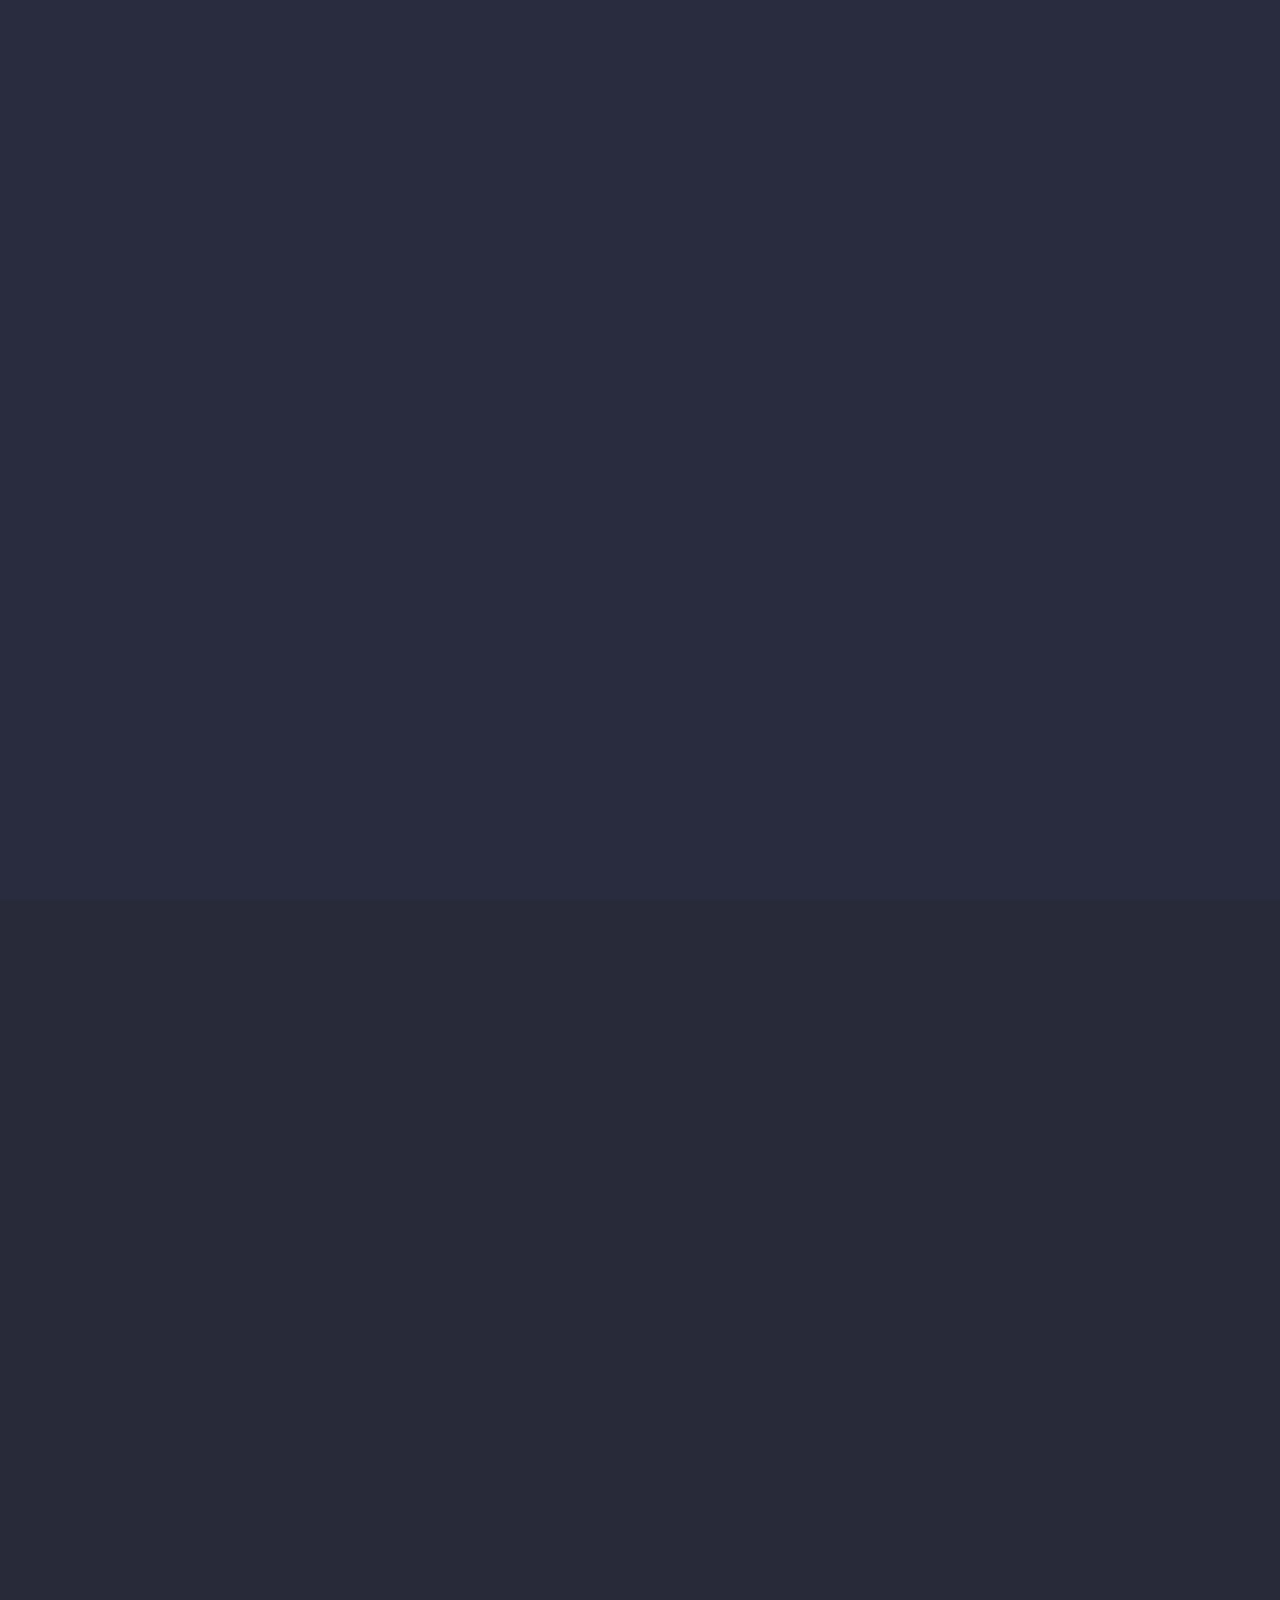
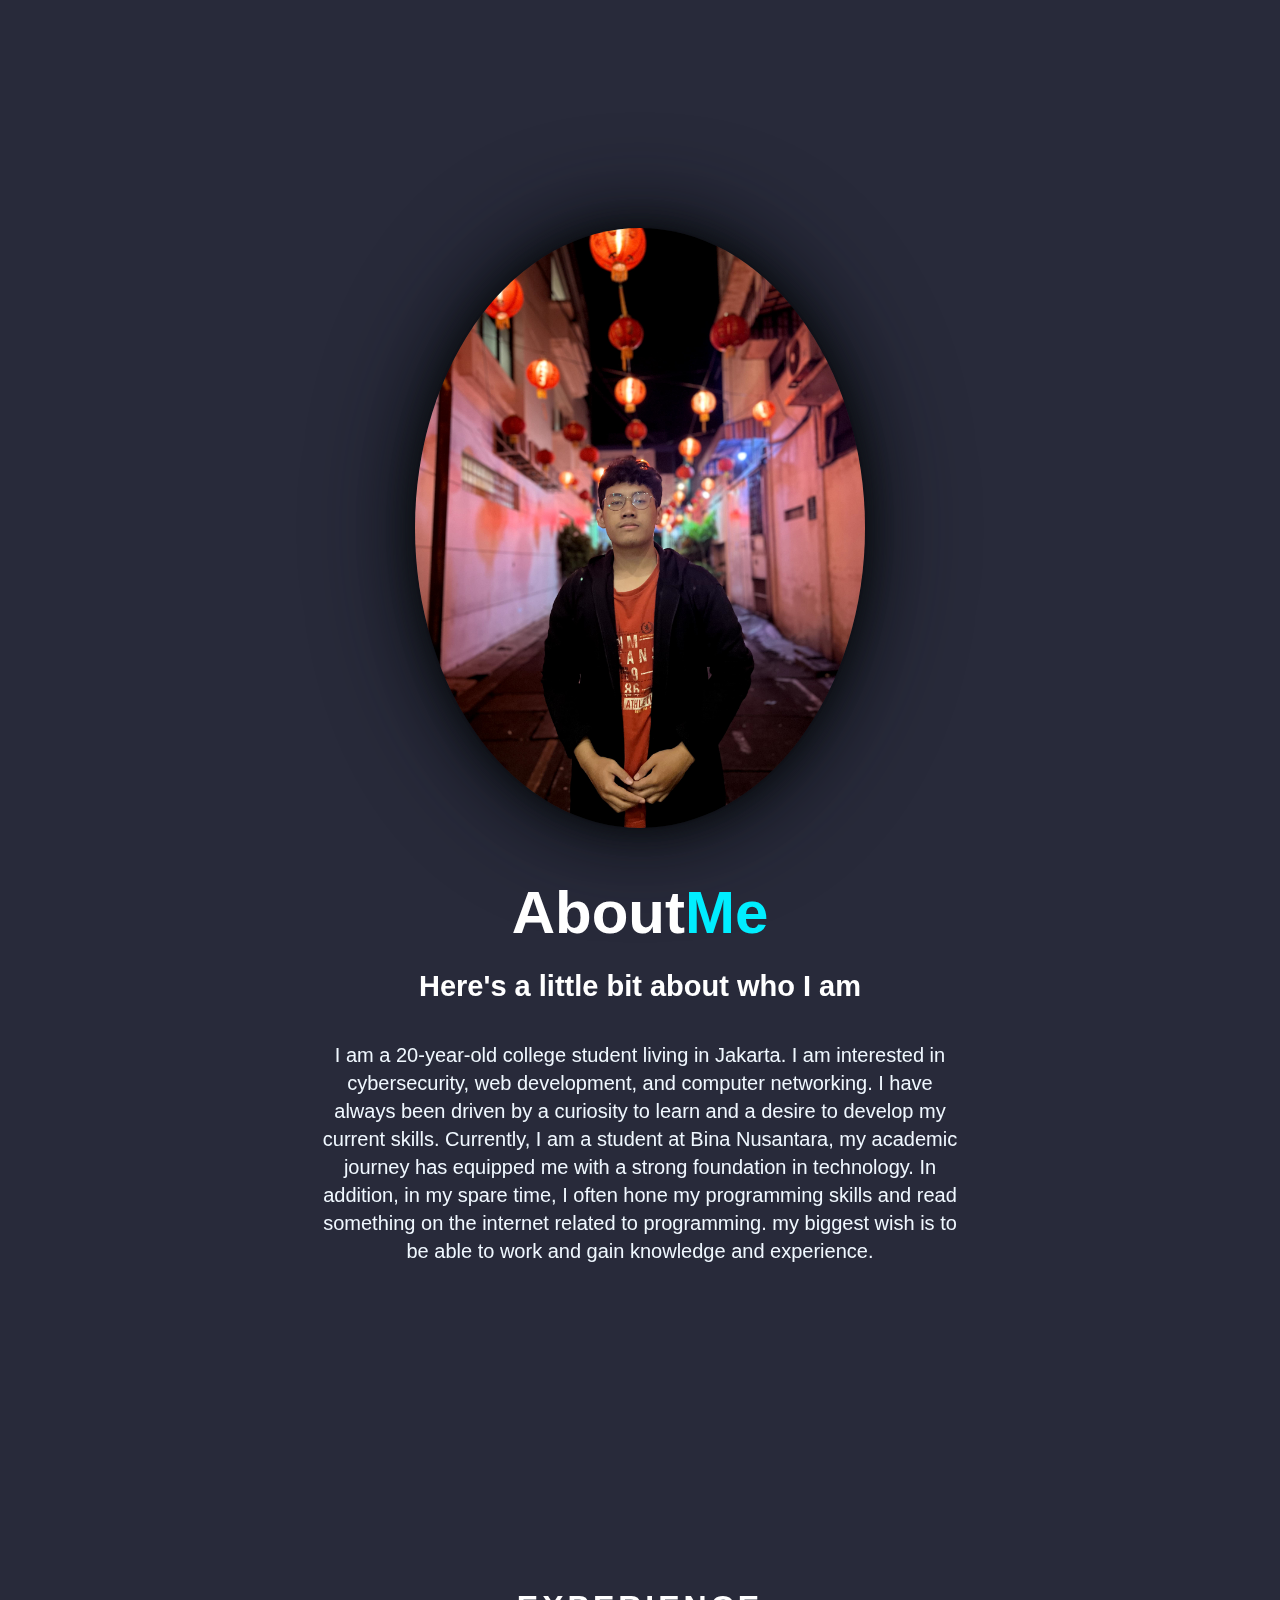
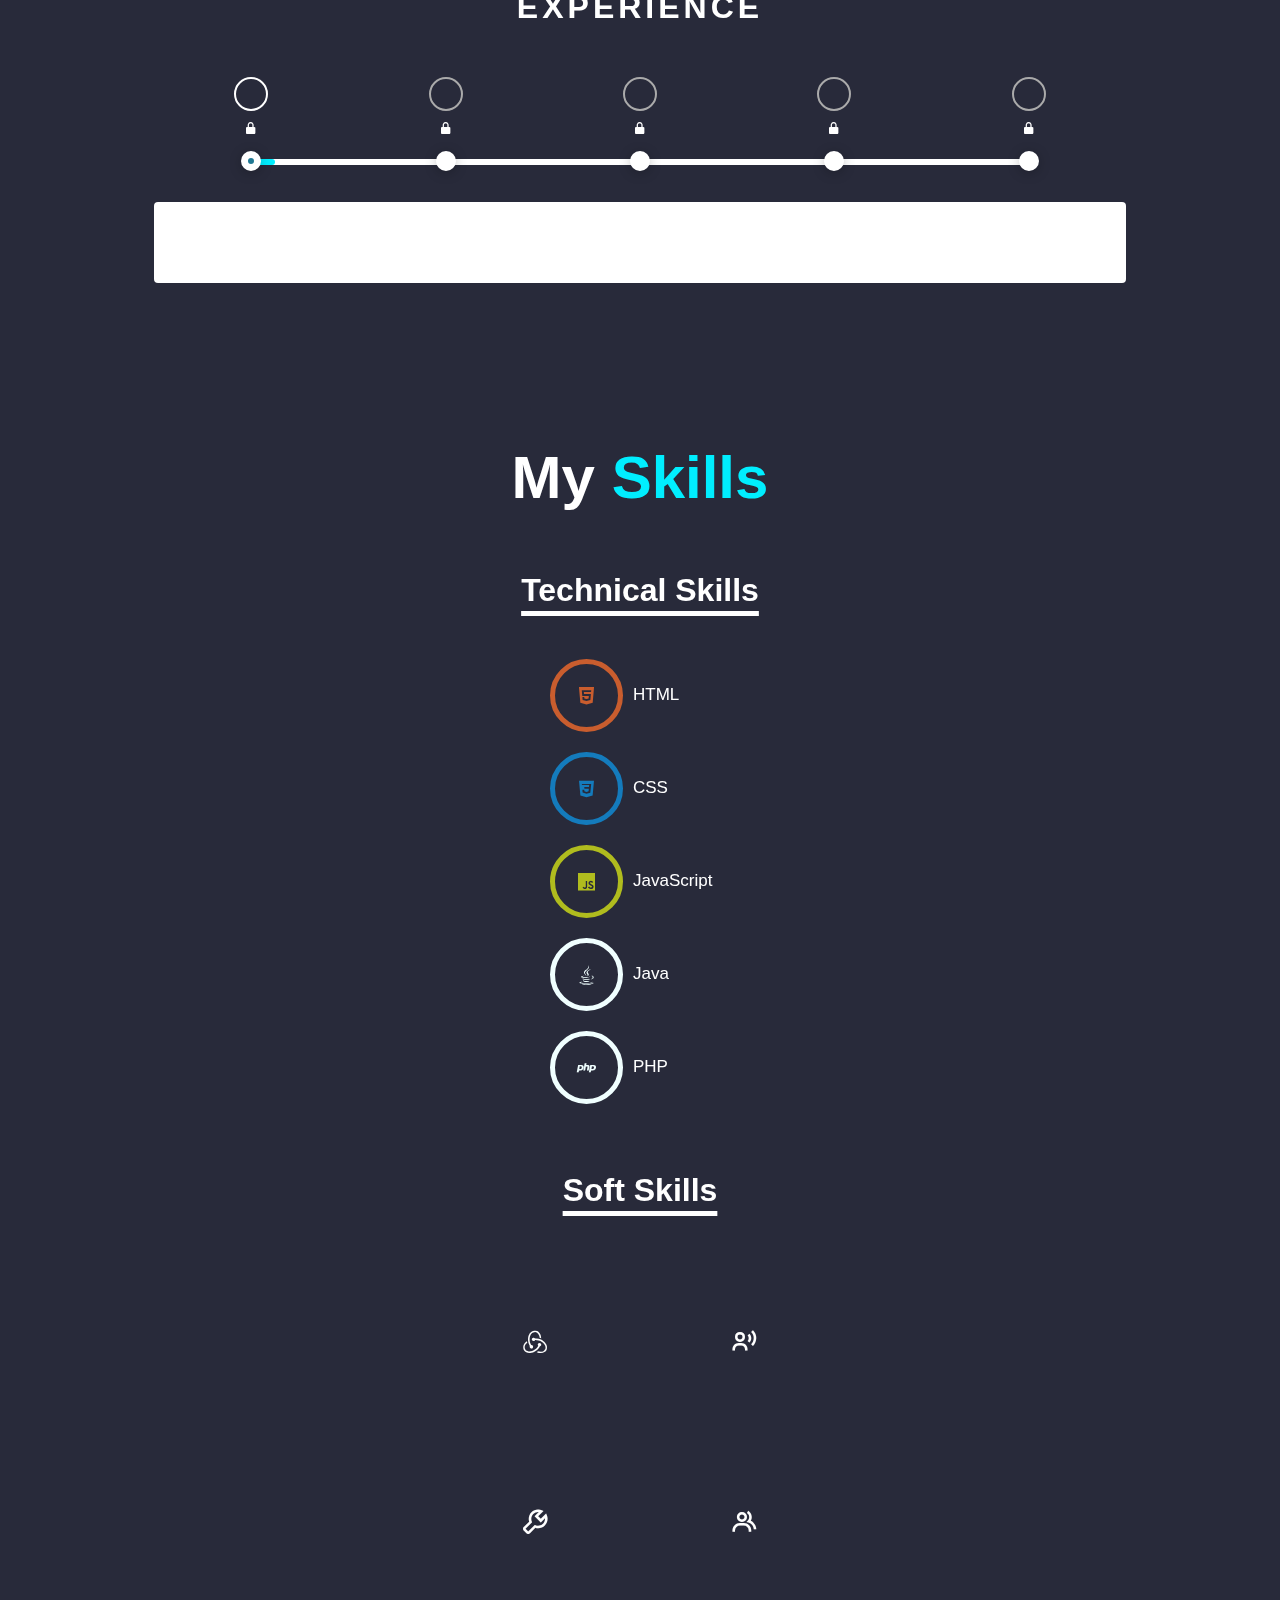
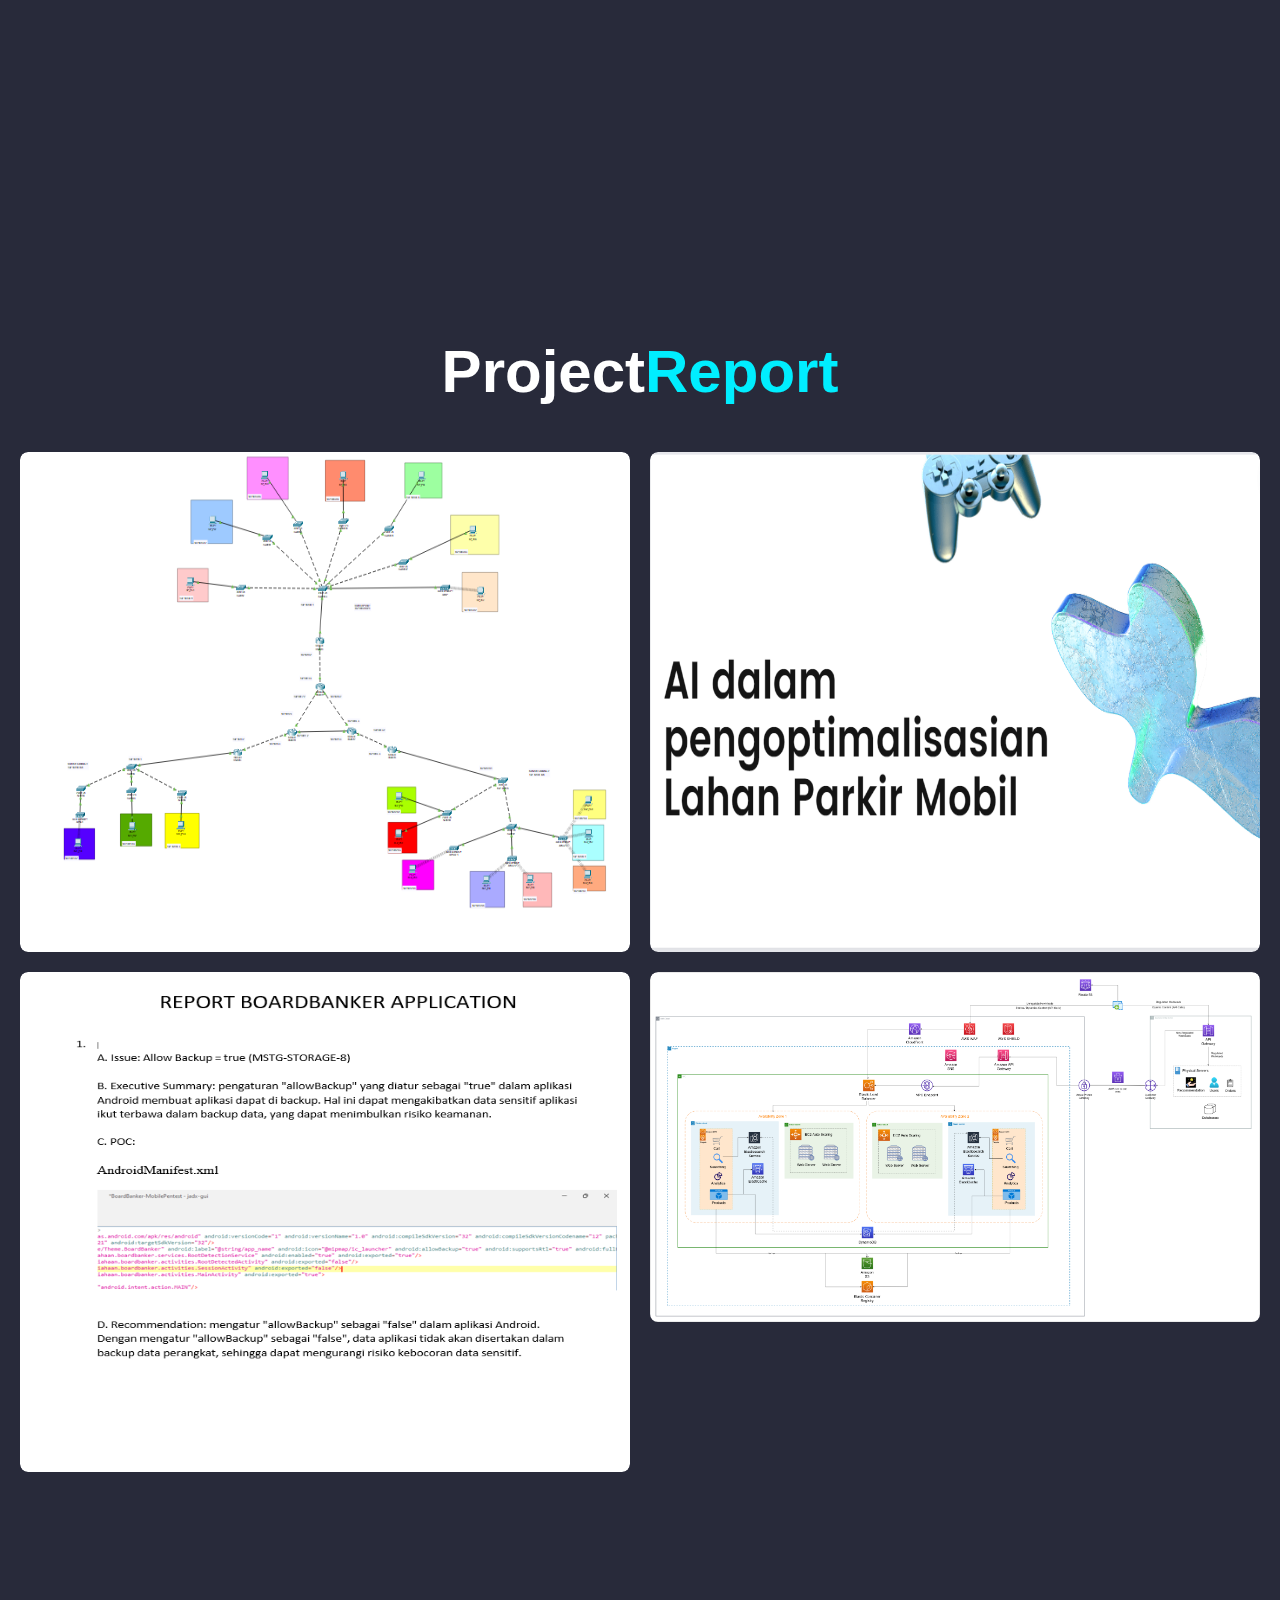
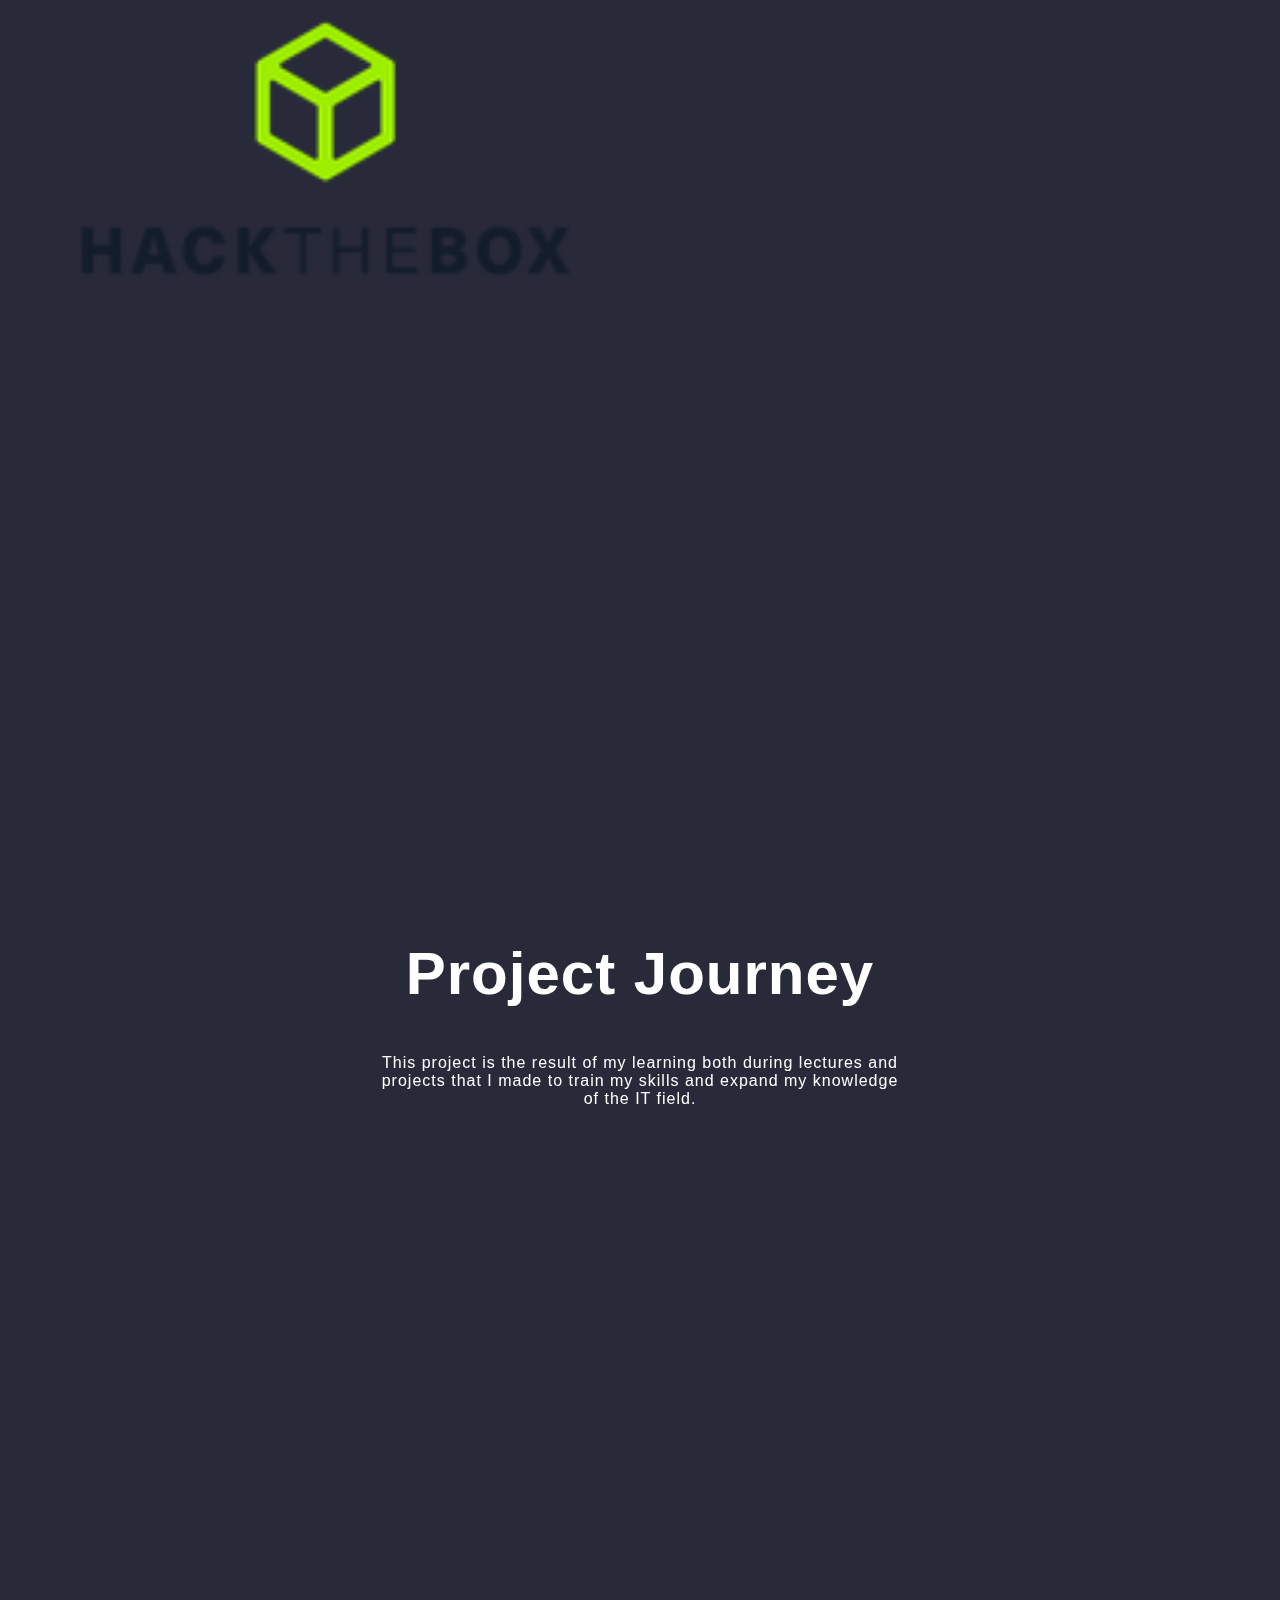
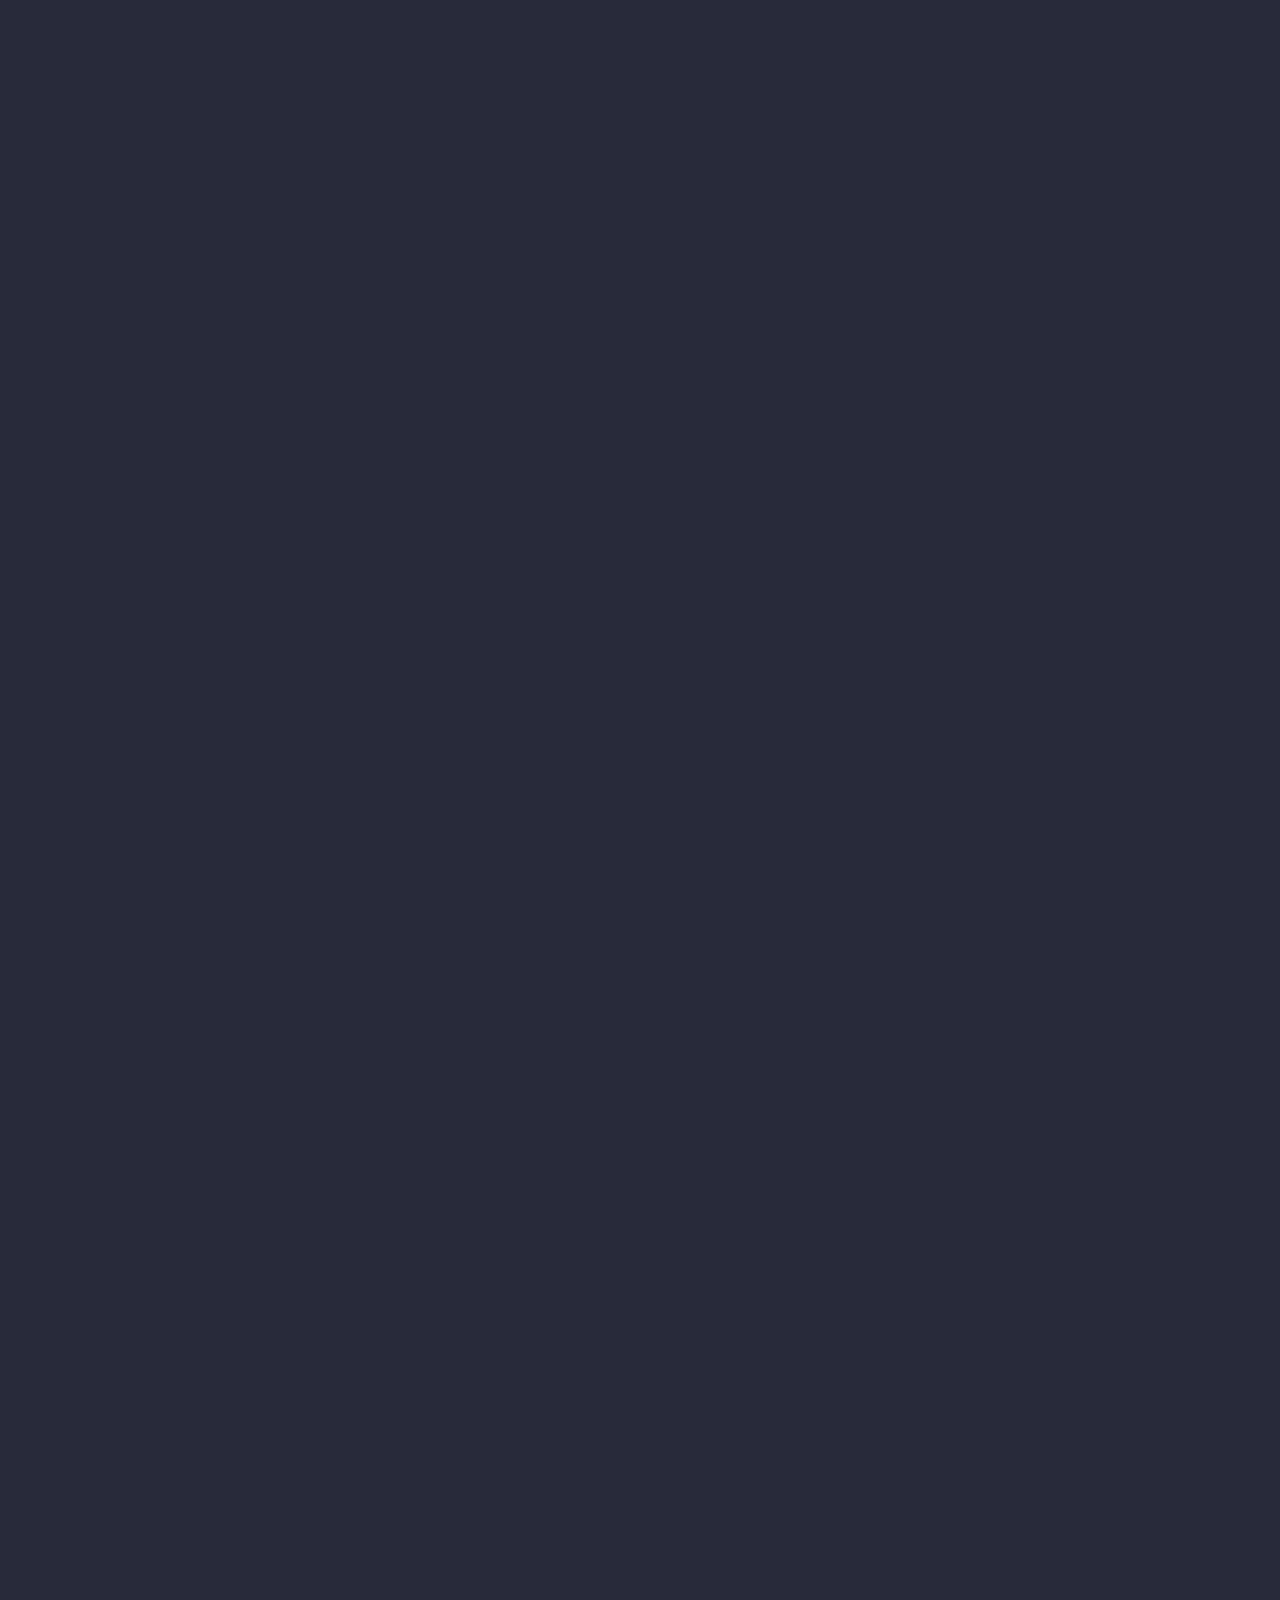
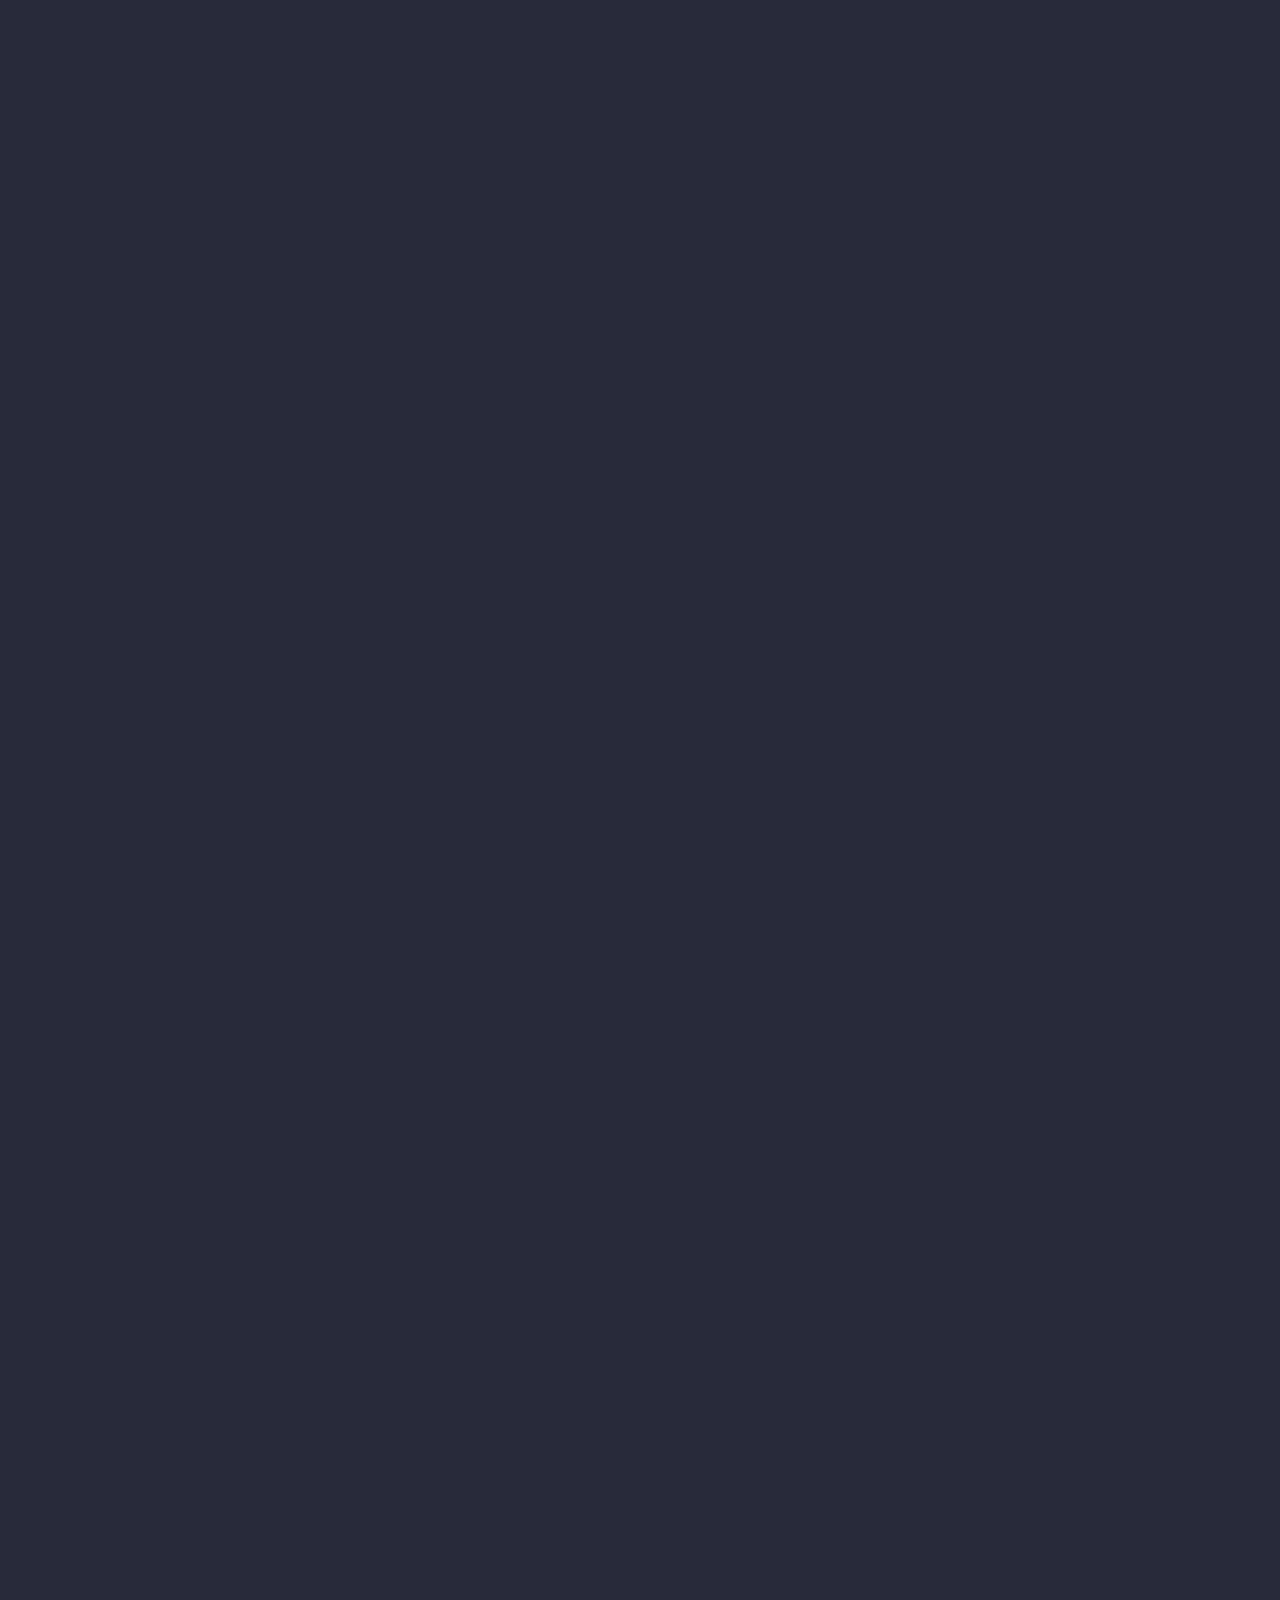
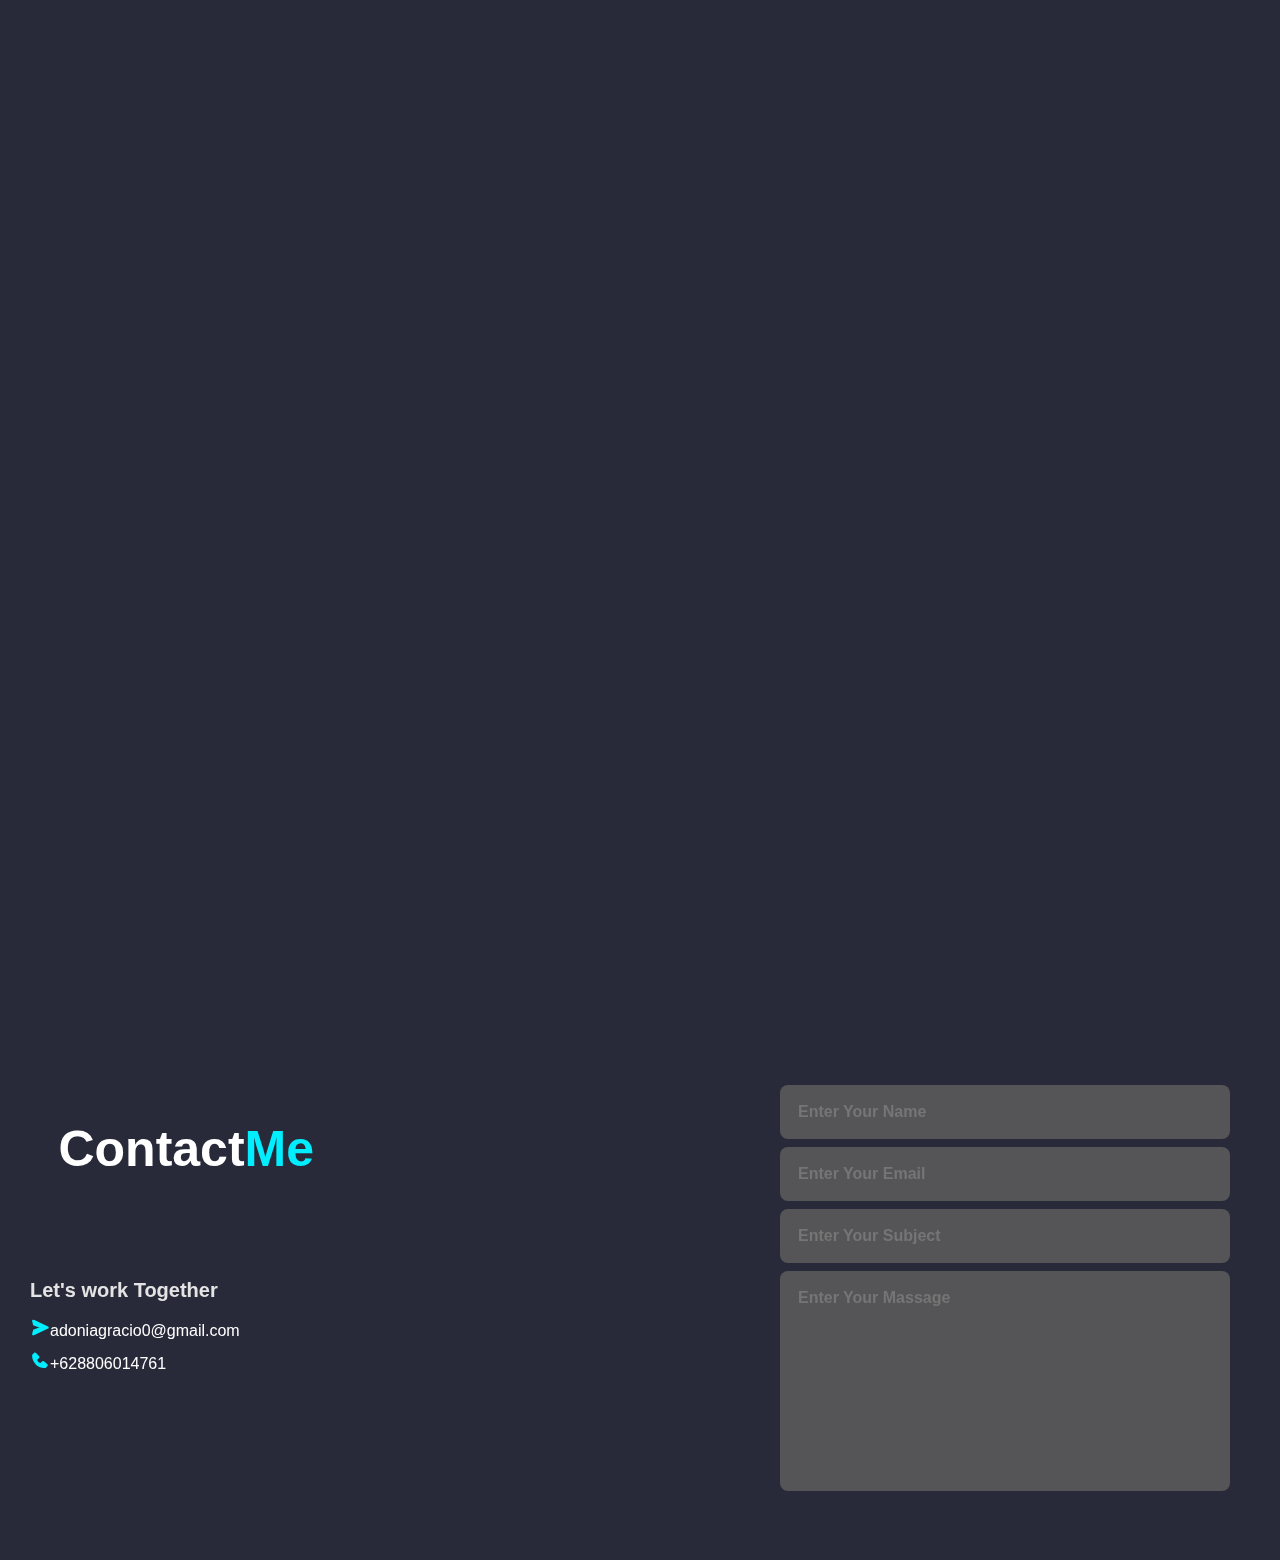
==== commit b0b4552d: "Add files via upload" ====
--- a/index.html
+++ b/index.html
@@ -1,120 +1,427 @@
 <!DOCTYPE html>
 <html lang="en">
-  <head>
+
+<head>
     <meta charset="UTF-8">
     <meta name="viewport" content="width=device-width, initial-scale=1.0">
-    <title>Web Portofolio</title>
-    <link rel="stylesheet" href="./style.css">
-    <link rel="stylesheet" href="./responsive.css">
-    <link rel="stylesheet" href="https://fonts.googleapis.com/css2?family=Death Star:wght@400&display=swap" />
-    <link rel="stylesheet" href="https://fonts.googleapis.com/css2?family=Bebas Neue:wght@400&display=swap" />
-  </head>
-  <body>
-    <div class="container">
-      <img class="background visible" src="./Img/background1.png" alt="">
-      <img class="background" src="./Img/background2.png" alt="">
-      <img class="background" src="./Img/background3.png" alt="">
-      <img class="background" src="./Img/background4.png" alt="">
-      <img class="background-contact" src="./Img/backgroundcontact.png" alt="">
-      <img class="earth-image" src="./Img/Earth.png" alt="">
-      <div class="group-parent">
-        <div class="hello-fellow-galaxy-member-parent">
-          <div class="hello-fellow-galaxy">hello fellow galaxy member</div>
-          <div class="vector-parent">
-            <div class="frame-child"></div>
-            <div class="a-message-from">a message from earth </div>
-          </div>
-          <div class="a-message-from-earth-parent">
-            <div class="a-message-from">a message from earth </div>
-            <div class="frame-child"></div>
-          </div>
-        </div>
-        <div class="i-am-jay">i am Adonia Gracio</div>
-        <div class="shortcut">
-          <a href="https://github.com/adoniagracio/" target="_blank">
-            <img class="shortcut-icon" alt="" src="./Img/gihub-icon.png">
-          </a>
-          <a href="https://www.linkedin.com/in/adoniagracio/" target="_blank">
-            <img class="shortcut-icon" alt="" src="./Img/linked-in.png">
-          </a>
-        </div>
-        <button class="contact-me" href="">contact me</button>
-        <div class="press">PRESS <img src="./Img/enter-icon.png" alt="">
-        </div>
-        <div class="scroll">SCROLL <img src="./Img/icon-scroll.png" alt="">
-        </div>
-        <div class="click">
-          <img src="./Img/border.png" alt="">
-          <button>CLICK TO OPEN</button>
-        </div>
-        <button class="go-back">&lt; go back</button>
+    <title>Portofolio</title>
+    <link rel="stylesheet" href="./assets/css/style.css">
+    <link rel="stylesheet" href="./assets/css/responsive.css">
+    <link rel="stylesheet" href="assets/css/loading.css" />
+    <link href='https://unpkg.com/boxicons@2.1.4/css/boxicons.min.css' rel='stylesheet'>
+    <script src="https://unpkg.com/typed.js@2.0.16/dist/typed.umd.js"></script>
+    <script src="https://cdnjs.cloudflare.com/ajax/libs/jquery/3.2.1/jquery.min.js"></script>
+    <script src="https://cdnjs.cloudflare.com/ajax/libs/jqueryui/1.12.1/jquery-ui.min.js"></script>
+    <script src="https://cdnjs.cloudflare.com/ajax/libs/particles.js/2.0.0/particles.min.js" integrity="sha512-Kef5sc7gfTacR7TZKelcrRs15ipf7+t+n7Zh6mKNJbmW+/RRdCW9nwfLn4YX0s2nO6Kv5Y2ChqgIakaC6PW09A==" crossorigin="anonymous" referrerpolicy="no-referrer"></script>
+    <link rel="stylesheet" href="https://cdnjs.cloudflare.com/ajax/libs/font-awesome/5.12.0-2/css/all.min.css" integrity="sha256-46r060N2LrChLLb5zowXQ72/iKKNiw/lAmygmHExk/o=" crossorigin="anonymous" />
+</head>
+
+
+<body>
+ 
+    <script>
+        function isPageRefreshed() {
+          return performance.navigation.type === 1;
+        }
+        if (isPageRefreshed()) {
+          window.location.href = "index.html"; 
+        }
+      </script>
+
+    <div class="loading"></div>
+    <header class="header">
+        <a href="#" class="logo"></a>
+        <nav>
+            <div class="openMenu"><i class="fa fa-bars"></i></div>
+            <ul class="mainMenu">
+                <a href="#home" style="--i:1" class="active">Home</a>
+                <a href="#about" style="--i:2">About</a>
+                <a href="#Skills" style="--i:3">Skill</a>
+                <a href="#project" style="--i:4">Project</a>
+                <a href="#contact" style="--i:5">Contact</a>
+                <a href="https://adoniagracio.github.io/NewPorto.github.io/" style="--i:5">New Portofolio Web</a>
+                <div class="closeMenu"><i class="fa fa-times"></i></div>
+                <span class="icons">
+                <a href="https://github.com/adoniagracio" target="_blank"><i class="fab fa-github"></i></a>
+            </span>
+            </ul>
+        </nav>
+    </header>
+    <div id="particles-js"></div>
+    <section class="home" id="home" id="particle-js">
+        <div class="home-content">
+
+            <img class="img" src="assets/img/photo_profil.png" alt="imgabout">
+            <div class="home-content-text">
+                <h3>Hello, My Name is</h3>
+                <h1 class="name">Adonia Gracio</h1>
+                <h3>And I'm a <span class="text"></span></h3>
+                <p>
+                    As a motivated student majoring in Computer Science, I would love to have the opportunity to gain experience and practice my soft and hard skills and be able to utilize my learning during college to contribute to the team.
+                </p>
+                <div class="home-sci">
+                    <a href="https://www.facebook.com/adongrc0" target="_blank" style="--i:7"><i class='bx bxl-facebook'></i></a>
+                    <a href="https://www.instagram.com/adonia_gracio/" target="_blank" style="--i:8"><i class='bx bxl-instagram' ></i></a>
+                    <a href="https://api.whatsapp.com/send?phone=6288806014761" target="_blank" style="--i:9"><i class='bx bxl-whatsapp' ></i></a>
+                    <a href="https://www.linkedin.com/in/adoniagracio" target="_blank" style="--i:10"><i class='bx bxl-linkedin' ></i></a>
+                </div>
+                <a href="https://drive.google.com/uc?export=download&id=1fYcWNACTvwFOD9VTb32cakpJ1v5m2afW" class="btn-box">Download CV<i class='bx bx-download' style="font-size: 18px;"></i></a>
+            </div>
+        </div>
+        <span class="" home-imgHover></span>
+    </section>
+    <section class="about" id="about">
+        <div class="about-img">
+            <img class="img2" src="./assets/img/profil2.jpg" alt="imgabout">
+        </div>
+        <div class="about-text">
+            <h2>About<span>Me</span></h2>
+            <h4>Here's a little bit about who I am</h4>
+            <p class="description">
+                I am a 20-year-old college student living in Jakarta. I am interested in cybersecurity, web development, and computer networking. I have always been driven by a curiosity to learn and a desire to develop my current skills. Currently, I am a student at Bina Nusantara, my academic journey has equipped me with a strong foundation in technology. In addition, in my spare time, I often hone my programming skills and read something on the internet related to programming. my biggest wish is to be able to work and gain knowledge and experience.
+            </p>
+            <a href="https://api.whatsapp.com/send?phone=6288806014761" target="_blank" class="btn-box">More About Me </a>
+        </div>
+    </section>
+    <h1 class="process">Experience</h1>
+        <br> 
+        <div class="process-wrapper">
+        <div id="progress-bar-container">
+            <ul>
+                <li class="step step01 active"><div class="step-inner"><i class='bx bxs-lock-alt'></i></div></li>
+                <li class="step step02"><div class="step-inner"><i class='bx bxs-lock-alt'></i></div></li>
+                <li class="step step03"><div class="step-inner"><i class='bx bxs-lock-alt'></i></div></li>
+                <li class="step step04"><div class="step-inner"><i class='bx bxs-lock-alt'></i></div></li>
+                <li class="step step05"><div class="step-inner"><i class='bx bxs-lock-alt'></i></div></li>
+            </ul>
+            <div id="line">
+                <div id="line-progress"></div>
+            </div>
+        </div>
+        <div id="progress-content-section">
+            <div class="section-content active">
+                <h2><i class='bx bxs-lock-alt'></i>Locked</h2>
+                <p></p>
+            </div>
+            
+            <div class="section-content experience2">
+                <h2>Experience2</h2>
+                <p>Lorem ipsum dolor sit amet, consectetur adipiscing elit. Donec neque justo, consequat non fermentum ac, tempor eu turpis. Proin nulla eros, placerat non ipsum ut, dapibus ullamcorper ex. Nulla in dapibus lorem. Suspendisse vitae velit ac ante consequat placerat ut sed eros. Nullam porttitor mattis mi, id fringilla ex consequat eu. Praesent pulvinar tincidunt leo et condimentum. Maecenas volutpat turpis at felis egestas malesuada. Phasellus sem odio, venenatis at ex a, lacinia suscipit orci.</p>
+            </div>
+            
+            <div class="section-content experience3">
+                <h2>Experience3</h2>
+                <p>Lorem ipsum dolor sit amet, consectetur adipiscing elit. Donec neque justo, consequat non fermentum ac, tempor eu turpis. Proin nulla eros, placerat non ipsum ut, dapibus ullamcorper ex. Nulla in dapibus lorem. Suspendisse vitae velit ac ante consequat placerat ut sed eros. Nullam porttitor mattis mi, id fringilla ex consequat eu. Praesent pulvinar tincidunt leo et condimentum. Maecenas volutpat turpis at felis egestas malesuada. Phasellus sem odio, venenatis at ex a, lacinia suscipit orci.</p>
+            </div>
+            
+            <div class="section-content experience4">
+                <h2>Experience4</h2>
+                <p>Lorem ipsum dolor sit amet, consectetur adipiscing elit. Donec neque justo, consequat non fermentum ac, tempor eu turpis. Proin nulla eros, placerat non ipsum ut, dapibus ullamcorper ex. Nulla in dapibus lorem. Suspendisse vitae velit ac ante consequat placerat ut sed eros. Nullam porttitor mattis mi, id fringilla ex consequat eu. Praesent pulvinar tincidunt leo et condimentum. Maecenas volutpat turpis at felis egestas malesuada. Phasellus sem odio, venenatis at ex a, lacinia suscipit orci.</p>
+            </div>
+            
+            <div class="section-content experience5">
+                <h2>Experience5</h2>
+                <p>Lorem ipsum dolor sit amet, consectetur adipiscing elit. Donec neque justo, consequat non fermentum ac, tempor eu turpis. Proin nulla eros, placerat non ipsum ut, dapibus ullamcorper ex. Nulla in dapibus lorem. Suspendisse vitae velit ac ante consequat placerat ut sed eros. Nullam porttitor mattis mi, id fringilla ex consequat eu. Praesent pulvinar tincidunt leo et condimentum. Maecenas volutpat turpis at felis egestas malesuada. Phasellus sem odio, venenatis at ex a, lacinia suscipit orci.</p>
+            </div>
+            </div>
+        </div>
+    <h1 class="sub-title" id="Skills">My <span>Skills</span></h1>
+    <section class="skill">
+        <div class="container1 container-hardskill">
+            <h1 class="heading1">Technical Skills</h1>
+            <div class="technical-bars">
+                <div class="bar">
+                    <i style="color:#c95d2e;" class='bx bxl-html5'></i>
+                    <div class="info">
+                        <span>HTML</span>
+                    </div>
+                </div>
+                <div class="bar"><i style="color:#147bbc" class='bx bxl-css3'></i>
+                    <div class="info">
+                        <span>CSS</span>
+                    </div>
+                </div>
+                <div class="bar"><i style="color:#b0bc1e" class='bx bxl-javascript'></i>
+                    <div class="info">
+                        <span>JavaScript</span>
+                    </div>
+                </div>
+                <div class="bar"><i style="color: azure;" class='bx bxl-java'></i>
+                    <div class="info">
+                        <span>Java</span>
+                    </div>
+                </div>
+                <div class="bar"><i style="color: azure;" class='bx bxl-php'></i>
+                    <div class="info">
+                        <span>PHP</span>
+                    </div>
+                </div>
+            </div>
+        </div>
+
+        <div class="container1">
+            <h1 class="heading1">Soft Skills</h1>
+            <div class="radial-bars">
+                <div class="radial-bar">
+                    <svg x="0px" y="0px" viewBox="0 0 200 200">
+                        <circle class="progress-bar" cx="100" cy="100" r="80"></circle>
+                        <circle class="path path-1" cx="100" cy="100" r="80"></circle>
+                    </svg>
+                    <div class="icon"><i class='bx bxl-redux'></i></div>
+                    <div class="text">Creativity</div>
+                </div>
+                <div class="radial-bar">
+                    <svg x="0px" y="0px" viewBox="0 0 200 200">
+                        <circle class="progress-bar" cx="100" cy="100" r="80"> </circle>
+                        <circle class="path path-2" cx="100" cy="100" r="80"> </circle>
+                    </svg>
+                    <div class="icon"><i class='bx bx-user-voice'></i></div>
+                    <div class="text">Comunication</div>
+                </div>
+                <div class="radial-bar">
+                    <svg x="0px" y="0px" viewBox="0 0 200 200">
+                        <circle class="progress-bar" cx="100" cy="100" r="80"> </circle>
+                        <circle class="path path-3" cx="100" cy="100" r="80"> </circle>
+                    </svg>
+                    <div class="icon"><i class='bx bx-wrench'></i></div>
+                    <div class="text">Problem Solving</div>
+                </div>
+                <div class="radial-bar">
+                    <svg x="0px" y="0px" viewBox="0 0 200 200">
+                        <circle class="progress-bar" cx="100" cy="100" r="80"> </circle>
+                        <circle class="path path-4" cx="100" cy="100" r="80"> </circle>
+                    </svg>
+                    <div class="icon"><i class='bx bx-group'></i></div>
+                    <div class="text">Teamwork</div>
+                </div>
+            </div>
+        </div>
+    </section>
+    <section>
+        <div id="portofolio" id="project">
+            <div class = "main-text" id="project">
+                <h2>Project<span>Report</span> </h2>
+                <div class="portfolio-content">
+                    <div class="row">
+                        <a href="https://drive.google.com/drive/folders/1NqFNEj_1Cc3sFmbjpJKPeZibc4IbEuYI?usp=sharing" target="_blank"><img src="./assets/img/Cisco.png" class="imgproject1">
+                        <div class="layer">
+                            <h5>Computer Network</h5>
+                            <p>
+                                Create a network typology using cisco packet tracer with a case study A company that has 3 offices in a city with 
+                                the needs of each office as in the table provided. The head office and its branch offices cannot communicate, and 
+                                the routing method used is static routing.
+                            </p>
+                        </div> 
+                    </a>
+                    </div>
+                    <div class="row">
+                        <a href="https://drive.google.com/drive/folders/18Y4ZSL5RD3tjyytZyr1A85xMQ_2eTkC_?usp=sharing" target="_blank"><img src="./assets/img/AI.png" class="imgproject2">
+                        <div class="layer">
+                            <h5>Artificial Intelligence</h5>
+                            <p>
+                                Conducts conducting research on artificial intelligence to optimize car parking lots using sensors in the form of magnetic and ultrasonic sensors. 
+                                Users will use the web or application to reserve a parking space with the the help of a bluetooth connection to get a Universal Subscriber Identity
+                                Module (USIM ID) from the user's smartphone. Drivers can make payment through a vending machine with a payment method in the form of cash or through the application with the E-money payment method.
+                            </p>
+                        </div> 
+                        </a>
+                    </div>
+                    <div class="row">
+                        <a href="https://drive.google.com/drive/folders/1WfOKS7Ho9_UWSSLgKEenU3eOuI5kFN8W?usp=sharing" target="_blank"><img src="./assets/img/MobilePentest.png" class="imgproject3">
+                        <div class="layer">
+                            <h5>Web Penetration Testing</h5>
+                            <p>
+                                Perform penetration testing on an application that is given to look for vulnerabilities of every 
+                                activity that exists and found several vulnerabilities. That I summarize in one report containing the vulnerabilities 
+                                and the possibility of attacks carried out against the application and mitigation of these attacks.
+                            </p>
+                        </div> 
+                        </a>
+                    </div>
+                    <div class="row">
+                        <a href="https://drive.google.com/drive/folders/1Y8hwpSf3xLbxaOpFubJ6Q-Wd4CzZLp5S?usp=sharing" target="_blank"><img src="./assets/img/Architecture Design.png" class="imgproject4">
+                        <div class="layer">
+                            <h5>Architecture Design Cloud</h5>
+                            <p>
+                                Creating architectural design using aws or Amazon Web Services can access e-commerce applications through devices connected to Route 53, 
+                                which will route user requests to the appropriate resources. When requests include unregulated workloads, They will be routed to AWS Cloud services. Meanwhile,
+                                if the request includes regulated workloads, It will be routed to the on-premise Customer Data Center.
+                            </p>
+                        </div> 
+                        </a>
+                    </div>
+                    <div class="row">
+                        <a href="https://drive.google.com/drive/folders/1kp_I00tFO1fS4fHtbFEXeKsRmXXm94bW?usp=sharing" target="_blank"><img src="./assets/img/blob.png" class="imgproject5">
+                        <div class="layer">
+                            <h5>Hack The Box Report</h5>
+                            <p>
+                                conduct a penetration testing and make a report on the platform that has been provided on the hackthebox website. 
+                            </p>
+                        </div> 
+                        </a>
+                    </div>
+                </div>
+            </div>
+        </div>
+<section>
+        <div class="timeline-project" id="project">
+            <div class="journey">
+            <div class="top-section">
+                <h1>Project Journey</h1>
+                <p>This project is the result of my learning both during lectures and projects that I made to train my skills and expand my knowledge of the IT field. 
+                </p>
+            </div>
+            <div class="timeline">
+                <div class="line"></div>
+                <div class="section">
+
+                    <div class="bead"></div>
+
+                    <div class="content-left">
+                        <img src="./assets/img/AgoritmaProgramming.png" class="section-image">
+                        <h2 class="title-journey">Algoritma And Programming</h2>
+                        <p>
+                            Create a project regarding the data collection of building material sales using the c language to train logic and as a basis or foundation in creating programs or websites.  
+                        </p>
+                        <a href="https://github.com/adoniagracio/C-Code/blob/cc160ec66a1f1101afec285afe54fa6c8c0831bb/Final%20Project%20Semester1.cpp" target="_blank" class="learn-more-button">Source Code</a>
+                    </div>
+                </div>
+                <div class="section">
+                    <div class="bead"></div>
+                    <div class="content-right">
+                        <img src="./assets/img/DataStructure.png" class="section-image">
+                        <h2 class="title-journey">Data Stucture</h2>
+                        <p>
+                            Create a project about shoe sales data collection using the c language with a tree base. Which the program will display the order of shoe sales in-order, pre-order and post-order.
+                        </p>
+                        <a href="https://github.com/adoniagracio/C-Code/blob/cc160ec66a1f1101afec285afe54fa6c8c0831bb/FinPropDataStructure.c" target="_blank" class="learn-more-button">Source Code</a>
+                    </div>
+                </div>
+                <div class="section">
+                    <div class="bead"></div>
+                    <div class="content-left">
+                        <img src="./assets/img/JavaProject.png" class="section-image">
+                        <h2 class="title-journey">Java Project</h2>
+                        <p>
+                            Create a library software using the java programming language that can manage books, manage users, return books, issue books and features to search for books in the library.
+                        </p>
+                        <a href="https://github.com/adoniagracio/Library_Java" target="_blank" class="learn-more-button">Source Code</a>
+                    </div>
+                </div>
+                <div class="section">
+                    <div class="bead"></div>
+                    <div class="content-right">
+                        <img src="./assets/img/Web And Database.png" class="section-image">
+                        <h2 class="title-journey">Web And Database</h2>
+                        <p>
+                            Create a psychology website using the Laravel framework and a mysql-based database which has features for ordering,
+                            making schedules, making transactions, recording patient data, and printing transactions.
+                        </p>
+                        <a href="https://github.com/adoniagracio/WebPsikologi" target="_blank" class="learn-more-button">Source Code</a>
+                    </div>
+                </div>
+                <div class="section">
+                    <div class="bead"></div>
+                    <div class="content-left">
+                        <img src="./assets/img/API_Bookshelf.png" class="section-image">
+                        <h2 class="title-journey">API Bookself</h2>
+                        <p>
+                            Build CRUD web server using native Node.js and Hapi Framework. after that RESTful API testing automatically using Postman.
+                        </p>
+                        <a href="https://github.com/adoniagracio/API-BooksShelf" target="_blank" class="learn-more-button">Source Code</a>
+                    </div>
+                </div>
+                <div class="section">
+                    <div class="bead"></div>
+                    <div class="content-right">
+                        <img src="./assets/img/CRUDJQUERY.png" class="section-image">
+                        <h2 class="title-journey">CRUD-ASP.NET-JQEURY-AJAX-Method</h2>
+                        <p>
+                            Build a CURD website using vannila html, css and javascript, jquery with AJAX method to make API calls from the backend created using ASP.NET C# language.
+                        </p>
+                        <a href="https://github.com/adoniagracio/CRUD-ASP.NET-JQEURY-AJAX-Method.git" target="_blank" class="learn-more-button">Source Code</a>
+                    </div>
+                </div>
+                <div class="section">
+                    <div class="bead"></div>
+                    <div class="content-left">
+                        <img src="./assets/img/Calculator.png" class="section-image">
+                        <h2 class="title-journey">CalculatorReactJs</h2>
+                        <p>
+                            Creating a Calculator Using ReactJS As a learning objective and understanding of each function in the library and concepts about reactJS.
+                        </p>
+                        <a href="https://github.com/adoniagracio/calculator-react-js" target="_blank" class="learn-more-button">Source Code</a>
+                    </div>
+                </div>
+                <div class="section">
+                    <div class="bead"></div>
+                    <div class="content-right">
+                        <img src="./assets/img/SecureWebsite.png" class="section-image">
+                        <h2 class="title-journey">SecureWebsitePhP</h2>
+                        <p>
+                            Learn how to create a secure website using the php language and learn about attacks that may occur on the website that we create.
+                        </p>
+                        <a href="https://github.com/adoniagracio/SecureWebsitePHP" target="_blank" class="learn-more-button">Source Code</a>
+                    </div>
+                </div>
+                <div class="section">
+                    <div class="bead"></div>
+                    <div class="content-left">
+                        <img src="./assets/img/MovieRate.png" class="section-image">
+                        <h2 class="title-journey">MovieRate</h2>
+                        <p>
+                            Website To make API calls from other websites and display the results of API calls to be displayed 
+                            on a website that has been created which contains movie ratings, searchmovie, and various other features. 
+                        </p>
+                        <a href="https://github.com/adoniagracio/MovieRateWebsite-ReactJs" target="_blank" class="learn-more-button">Source Code</a>
+                    </div>
+                </div>
+            </div>
+
+        </div>
+    </div>
+    <section class="contact" id="contact">
+        <div class="contact-text">
+            <h2>Contact<span>Me</span></h2>
+            <div class="contact-form-responsive">
+                <form action="https://formsubmit.co/adoniagracio0@gmail.com" method="POST" class="form">
+                    <input type="text" name="name" required placeholder="Enter Your Name">
+                    <input type="email" name="email" required placeholder="Enter Your Email">
+                    <input type="text" name="subject" placeholder="Enter Your Subject">
+                    <textarea name="message" cols="40" rows="10" required placeholder="Enter Your Massage"></textarea>
+                    <input type="hidden" name="_captcha" value="false">
+                    <input type="hidden" name="_template" value="table">
+                    <input type="submit" value="submit" class="send">
+                </form>
+            </div>
+            <h4>Let's work Together</h4>
+            <div class="contact-list">
+                <li><i class="bx bxs-send"></i>adoniagracio0@gmail.com</li>
+                <li><i class="bx bxs-phone"></i>+628806014761</li>
+            </div>
+            <div class="contact-icons">
+                <a href="https://www.facebook.com/adongrc0" target="_blank"><i class="bx bxl-facebook"></i></a>
+                <a href="https://www.instagram.com/adonia_gracio/" target="_blank"><i class="bx bxl-instagram"></i></a>
+                <a href="https://www.linkedin.com/in/adoniagracio" target="_blank"><i class="bx bxl-linkedin"></i></a>
+            </div>
+        </div>
         <div class="contact-form">
-          <img class="headingcontact hidden" src="./Img/Contact-Heading.png" alt="">
-          <form id="emailForm" action="https://formsubmit.co/adoniagracio0@gmail.com" method="POST" class="form">
-            <div class="email">
-              <label for="email">Email:</label>
-              <input type="email" id="email" name="email" placeholder="adoniagracio@gmail.com" required>
-            </div>
-            <div class="subject">
-              <label for="subject">Subject:</label>
-              <input type="text" id="subject" name="subject" placeholder="Something Something" required>
-            </div>
-            <div class="message">
-              <label for="message">Message:</label>
-              <textarea id="message" name="message" rows="10" placeholder="Something something something something something something something" required></textarea>
-            </div>
-            <input type="hidden" name="_captcha" value="true">
-            <input type="hidden" name="_template" value="table">
-            <input type="submit" value="submit" class="send">
-          </form>
-        </div>
-        <div class="my-skillls">
-          <img src="./Img/Myskill.png" alt="">
-          <div class="heading-skill">Here is a list of some of my skills</div>
-          <div class="box-skills-list">
-            <div class="box-skills">PHP</div>
-            <div class="box-skills">ReactJS</div>
-            <div class="box-skills">Java</div>
-            <div class="box-skills">Tailwind-css</div>
-            <div class="box-skills">Git</div>
-            <div class="box-skills">Boostarp</div>
-          </div>
-        </div>
-        <div class="my-project">
-          <img src="./Img/projectheading.png" alt="">
-          <img src="" alt="">
-          <div class="list-project">
-            <div class="project-name-list" id="project-list">
-              <div class="list-of-project">Website Laravel</div>
-              <div class="list-of-project">PHP Website</div>
-              <div class="list-of-project">FrontendClone</div>
-              <div class="list-of-project">C-project</div>
-            </div>
-            <div class="click-project hidden">
-              <img src="./Img/rectangle.png" alt="">
-              <button id="btn-clickme-project">CLICK TO OPEN</button>
-              <div class="boxdescription">
-                <div class="description">Lorem ipsum dolor, sit amet consectetur adipisicing elit. Quasi ut, molestias sunt ipsum officia beatae, hic placeat earum voluptas asperiores rerum animi reprehenderit, at assumenda! Aliquam est officiis sapiente commodi!</div>
-                <div class="description">2Lorem ipsum dolor, sit amet consectetur adipisicing elit. Quasi ut, molestias sunt ipsum officia beatae, hic placeat earum voluptas asperiores rerum animi reprehenderit, at assumenda! Aliquam est officiis sapiente commodi!</div>
-                <div class="description">3Lorem ipsum dolor, sit amet consectetur adipisicing elit. Quasi ut, molestias sunt ipsum officia beatae, hic placeat earum voluptas asperiores rerum animi reprehenderit, at assumenda! Aliquam est officiis sapiente commodi!</div>
-                <div class="description">4Lorem ipsum dolor, sit amet consectetur adipisicing elit. Quasi ut, molestias sunt ipsum officia beatae, hic placeat earum voluptas asperiores rerum animi reprehenderit, at assumenda! Aliquam est officiis sapiente commodi!</div>
-                <div class="description">5Lorem ipsum dolor, sit amet consectetur adipisicing elit. Quasi ut, molestias sunt ipsum officia beatae, hic placeat earum voluptas asperiores rerum animi reprehenderit, at assumenda! Aliquam est officiis sapiente commodi!</div>
-                <div class="description">6Lorem ipsum dolor, sit amet consectetur adipisicing elit. Quasi ut, molestias sunt ipsum officia beatae, hic placeat earum voluptas asperiores rerum animi reprehenderit, at assumenda! Aliquam est officiis sapiente commodi!</div>
-              </div>
-              <img src="./Img/regtangle down.png" alt="">
-            </div>
-          </div>
-          <div class="arrow-project visible">
-            <img class="arrow-left visible" src="./Img/arrow-left.png" alt="">
-            <img class="arrow-right" src="./Img/arrow-right.png" alt="">
-          </div>
-        </div>
-        <div class="my-experiance">
-          <img src="./Img/WorkingExperience.png" alt="">
-        </div>
-      </div>
-    </div>
-  </body>
-  <script src="./script.js"></script>
-  <script src="./detectmobilebrowser.js"></script>
+            <form action="https://formsubmit.co/adoniagracio0@gmail.com" method="POST">
+                <input type="text" name="name" required placeholder="Enter Your Name">
+                <input type="email" name="email" required placeholder="Enter Your Email">
+                <input type="text" name="subject" placeholder="Enter Your Subject">
+                <textarea name="message" cols="40" rows="10" required placeholder="Enter Your Massage"></textarea>
+                <input type="hidden" name="_captcha" value="false">
+                <input type="hidden" name="_template" value="table">
+                <input type="submit" value="submit" class="send">
+            </form>
+        </div>
+    </section>
+    <a href="#home" class="top"><i class="bx bx-up-arrow-alt"></i></a>
+
+</body>
+<script type="text/javascript" src="assets/js/Main.js"></script>
+<script type="text/javascript" src="assets/js/particles.js"></script>
+<script type="text/javascript" src="assets/js/settings.js"></script>
+<script type="text/javascript" src="assets/js/nav.js"></script>
 </html>--- a/assets/css/style.css
+++ b/assets/css/style.css
@@ -0,0 +1,1080 @@
+:root {
+    --primary-color: #282a3a;
+    --secondary-color: #252735;
+    --shadow-color: #fff;
+    --text-color: #fff;
+    --button-color: #fff;
+  }
+  
+  * {
+    margin: 0;
+    padding: 0;
+    box-sizing: border-box;
+    font-family: "poppins", sans-serif;
+  }
+  body {
+    color: var(--text-color);
+    background-color:var(--primary-color);
+
+  }
+
+  #particles-js {
+    position: fixed;
+    top: 0;
+    left: 0;
+    width: 100%;
+    height: 100%;
+    z-index: -1;
+    background-size: cover;
+    background-position:inherit ;
+    background-image: linear-gradient(rgba(0,0,0,0.2), rgba(0,0,0,0.5));
+  }
+
+
+  .name {
+    font-size: 50px;
+  }
+  .header {
+    position: sticky;
+    top: 0;
+    left: 0;
+    width: 100%;
+    padding: 20px 10%;
+    background: var(--secondary-color);
+    display: flex;
+    justify-content: flex-end;
+    align-items: center;
+    z-index: 100;
+  }
+  .logo {
+    position: relative;
+    font-size: 30px;
+    color: #fff;
+    text-decoration: none;
+    font-weight: 600;
+    cursor: default;
+    opacity: 0;
+    animation: slideRight 1s ease forwards;
+  }
+  
+  .mainMenu a {
+    display: inline-block;
+    font-size: 25px;
+    color: #fff;
+    text-decoration: none;
+    font-weight: 500;
+    margin-left: 35px;
+    margin-top: 5px;
+    position: relative;
+    opacity: 0;
+    overflow: hidden;
+    transition: 0.3s;
+    animation: slideTop 0.5s ease forwards;
+    animation-delay: calc(0.2s * var(--i));
+  }
+  
+  .mainMenu a::before {
+    content: "";
+    position: absolute;
+    bottom: 0;
+    left: 0;
+    width: 0;
+    height: 2px;
+    background-color: #0ef;
+    transition: width 0.3s ease; 
+  }
+  
+  .mainMenu a:hover::before {
+    width: 100%; 
+  }
+  
+  
+  nav .openMenu {
+    font-size: 2rem;
+    margin: 20px;
+    display: none;
+    cursor: pointer;
+  }
+  nav .mainMenu .closeMenu,
+  .icons i {
+    font-size: 2rem;
+    display: none;
+    cursor: pointer;
+  }
+  .img {
+    width: 600px;
+    height: 500px;
+    border-radius: 50%;
+    background-color: #fff;
+    box-shadow: 0 0 2px #0e1116, 0 0 25px #0e1116, 0 0 50px #0e1116,
+      0 0 100px #0e1116;
+  }
+  .img2 {
+    width: 400px;
+    height: 500px;
+
+    border-radius: 100%;
+    box-shadow: 0 0 2px #0e1116, 0 0 25px #0e1116, 0 0 50px #0e1116,
+      0 0 100px #0e1116;
+  }
+  
+  .home {
+    width: 100%;
+    height: 100vh;
+    background-size: cover;
+    background-position: center;
+    display: flex;
+    padding: 90px 10% 0;
+    overflow: hidden;
+  }
+  .home-content {
+    margin-top: 150px;
+    display: flex;
+    flex-direction: row-reverse;
+    justify-content: space-between;
+    width: 100%;
+  }
+  
+  .home-content-text {
+    display: flex;
+    flex-direction: column;
+    width: 50%;
+  }
+  
+  .home-content-text > p {
+    max-width: 500px;
+  }
+  
+  .home-content h3 {
+    font-size: 32px;
+    font-weight: 700;
+    opacity: 0;
+    animation: slideBottom 1s ease forwards;
+    animation-delay: 0.7s;
+  }
+  .home-content h3:nth-of-type(2) {
+    margin-bottom: 30px;
+    animation: slideTop 1s ease forwards;
+    animation-delay: 0.7s;
+  }
+  .home-content h3 span {
+    color: #0ef;
+  }
+  .home-content .process {
+    font-size: 56px;
+    font-weight: 700;
+    margin: -3px 0;
+    opacity: 0;
+    animation: slideRight 1s ease forwards;
+    animation-delay: 1s;
+  }
+  
+  .home-content p {
+    font-size: 20px;
+    opacity: 0;
+    animation: slideLeft 1s ease forwards;
+    animation-delay: 1s;
+  }
+  
+  .home-sci a {
+    display: inline-flex;
+    justify-content: center;
+    align-items: center;
+    width: 40px;
+    height: 40px;
+    background: transparent;
+    border: 2px solid #0ef;
+    border-radius: 50%;
+    font-size: 20px;
+    color: #0ef;
+    text-decoration: none;
+    transition: 0.5s ease;
+    opacity: 0;
+    animation: slideLeft 1s ease forwards;
+    animation-delay: calc(0.2 * var(--i));
+    margin: 30px 15px 30px 0;
+  }
+  .home-sci a:hover {
+    background-color: #0ef;
+    color: #081b29;
+    box-shadow: 0 0 20px #0ef;
+  }
+  .btn-box {
+    display: inline-block;
+    width: 190px;
+    padding: 12px 28px;
+    background: var(--button-color);
+    border-radius: 40px;
+    font-size: 16px;
+    color: #081b29;
+    letter-spacing: 1px;
+    text-decoration: none;
+    font-weight: 600;
+    opacity: 0;
+    animation: slideTop 1s ease forwards;
+    animation-delay: 2s;
+    box-shadow: 0 0 5px #fff;
+  }
+  .btn-box:hover {
+    box-shadow: 0 0 5px #fff, 0 0 25px #fff;
+  }
+  .about {
+    display: flex;
+    background-size: cover;
+    background-position: center;
+    padding-top: 250px;
+    padding-bottom: 100px;
+    flex-direction: row;
+    overflow: hidden;
+  }
+  
+  .about-img {
+    width: 50%;
+    padding-left: 15%;
+  }
+  .about-text {
+    width: 50%;
+    padding-right: 100px;
+  }
+  
+  .about-text h2 {
+    font-size: 60px;
+  }
+  .about-text h2 span {
+    color: #0ef;
+  }
+  
+  .description {
+    margin-top: 20px;
+    margin-bottom: 50px;
+  }
+  .about-text h4 {
+    font-size: 29px;
+    font-weight: 600;
+    color: #fff;
+    line-height: 1.7;
+    margin: 15px 0 30px;
+  }
+  .about-text p {
+    color: aliceblue;
+    font-size: 20px;
+    line-height: 1.4;
+    margin-bottom: 4rem;
+  }
+  
+  .sub-title {
+    text-align: center;
+    font-size: 60px;
+    padding-top: 160px;
+  }
+  .sub-title span {
+    color: #0ef;
+  }
+  .container {
+    padding: 200px;
+  }
+  
+  .container1 {
+    width: 600px;
+    height: 500px;
+    padding: 60px 90px;
+    margin-left: 250px;
+  }
+  
+  .skill {
+    display: flex;
+  }
+  
+  .heading1 {
+    text-align: center;
+    text-decoration: underline;
+    text-underline-offset: 10px;
+    text-decoration-thickness: 5px;
+    margin-bottom: 50px;
+  }
+  .bar {
+    font-size: 23px;
+    display: flex;
+    flex-direction: row;
+    gap: 10px;
+  }
+  .technical-bars {
+    display: flex;
+    flex-direction: column;
+    gap: 20px;
+    margin-left: 120px;
+  }
+  .bar i {
+    border: 5px solid;
+    border-radius: 40px;
+    padding: 20px;
+  }
+  .bar span {
+    position: relative;
+    border-radius: 10px;
+    width: 100%;
+    height: 5px;
+  }
+  .technical-bars .bar .info span {
+    font-size: 17px;
+    font-weight: 500;
+    top: 20px;
+  }
+  
+  @keyframes showText {
+    100% {
+      opacity: 1;
+    }
+  }
+  
+  .radial-bars {
+    width: 100%;
+    display: flex;
+    flex-wrap: wrap;
+    justify-content: space-evenly;
+    align-items: start;
+  }
+  
+  .radial-bars .radial-bar {
+    width: 50%;
+    height: 170px;
+    margin-bottom: 10px;
+    position: relative;
+  }
+  .radial-bars .radial-bar svg {
+    position: absolute;
+    top: 50%;
+    left: 50%;
+    transform: translate(-50%, -50%) rotate(-90deg);
+    width: 120px;
+    height: 160px;
+  }
+  .radial-bars .radial-bar .progress-bar {
+    stroke-width: 10;
+    stop-color: black;
+    fill: transparent;
+    stroke-dasharray: 502;
+    stroke-dashoffset: 502;
+    stroke-linecap: round;
+    animation: animate-bar 1s linear forwards;
+  }
+  @keyframes animate-bar {
+    100% {
+      stroke-dashoffset: -1;
+    }
+  }
+  .path {
+    stroke-width: 10;
+    stroke: #0ef;
+    fill: transparent;
+    stroke-dasharray: 502;
+    stroke-dashoffset: 502;
+    stroke-linecap: round;
+  }
+  
+  .path-1 {
+    animation: animate-path1 1s 1s linear forwards;
+  }
+  
+  .path-2 {
+    animation: animate-path2 1s 1s linear forwards;
+  }
+  
+  .path-3 {
+    animation: animate-path3 1s 1s linear forwards;
+  }
+  
+  .path-4 {
+    animation: animate-path4 1s 1s linear forwards;
+  }
+  
+  @keyframes animate-path1 {
+    100% {
+      stroke-dashoffset: 0;
+    }
+  }
+  @keyframes animate-path2 {
+    100% {
+      stroke-dashoffset: 0;
+    }
+  }
+  @keyframes animate-path3 {
+    100% {
+      stroke-dashoffset: 0;
+    }
+  }
+  @keyframes animate-path4 {
+    100% {
+      stroke-dashoffset: 0;
+    }
+  }
+  .radial-bar .icon {
+    position: absolute;
+    top: 50%;
+    left: 50%;
+    transform: translate(-50%, -50%);
+    font-size: 30px;
+    font-weight: 500;
+    animation: showText 0.5s 1s linear forwards;
+  }
+  
+  .radial-bar .text {
+    width: 100%;
+    position: absolute;
+    text-align: center;
+    left: 25%;
+    bottom: -5px;
+    transform: translateX(-50px);
+    font-size: 17px;
+    font-weight: 500;
+    animation: showText 0.5s 1s linear forwards;
+    opacity: 0;
+  }
+  
+  .main-text {
+    padding-top: 130px;
+    margin-top: 200px;
+  }
+  .main-text h2 {
+    font-size: 40px;
+    line-height: 1;
+    text-align: center;
+    padding-bottom: 50px;
+  }
+  .main-text h2 span {
+    color: #0ef;
+  }
+  .portfolio-content {
+    display: grid;
+    grid-template-columns: repeat(auto-fit, minmax(517px, auto));
+    padding-bottom: 10%;
+    gap: 20px;
+    padding-left: 20px;
+    padding-right: 20px;
+  }
+  .row {
+    position: relative;
+    overflow: hidden;
+    border-radius: 8px;
+    cursor: pointer;
+  }
+  .row img {
+    width: 100%;
+    border-radius: 8px;
+    display: block;
+    transition: transform 0.5s;
+  }
+  .layer {
+    width: 100%;
+    height: 0;
+    background: linear-gradient(rgba(0, 0, 0, 0.1), #0ef);
+    position: absolute;
+    border-radius: 8px;
+    left: 0;
+    bottom: 0;
+    overflow: hidden;
+    display: flex;
+    flex-direction: column;
+    align-items: center;
+    justify-content: center;
+    text-align: center;
+    padding: 0 40px;
+    transition: height 0.5s;
+  }
+  .layer h5 {
+    color: #000;
+    font-size: 20px;
+    font-weight: 600;
+    margin-bottom: 15px;
+  }
+  
+  .layer p {
+    color: #000;
+    font-size: 1rem;
+    line-height: 1.8;
+  }
+  
+  .layer i {
+    color: #ff004f;
+    margin-top: 20px;
+    font-size: 20px;
+    background: #fff;
+    width: 60px;
+    height: 60px;
+    display: flex;
+    align-items: center;
+    justify-content: center;
+    border-radius: 50%;
+  }
+  
+  .row:hover img {
+    transform: scale(1.1);
+  }
+  .row:hover .layer {
+    height: 100%;
+  }
+  .contact {
+    display: flex;
+  
+    align-items: center;
+    justify-content: space-between;
+    padding-left: 30px;
+    margin-top: 200px;
+  }
+  .contact-text h2 {
+    font-size: 50px;
+    line-height: 1;
+    text-align: center;
+    padding-right: 50%;
+    padding-bottom: 90px;
+  }
+  
+  .contact-text h2 span {
+    color: #0ef;
+  }
+  
+  .contact-text h4 {
+    margin: 15px 0;
+    color: rgb(228, 228, 228);
+    font-size: 20px;
+    font-weight: 600;
+  }
+  
+  .contact-text p {
+    color: rgb(177, 177, 177);
+    font-size: 20px;
+    line-height: 30px;
+    margin-bottom: 2rem;
+  }
+  .contact-list {
+    margin-bottom: 3rem;
+  }
+  
+  .contact-list li {
+    margin-bottom: 10px;
+    display: block;
+  }
+  .contact-list li {
+    margin-bottom: 10px;
+    display: block;
+  }
+  .contact-list i {
+    display: inline-block;
+    color: #0ef;
+    font-size: 20px;
+    font-weight: 600;
+    transition: all 0.4s ease;
+  }
+  .contact-list li a:hover {
+    transform: scale(1.01) translateY(-5px);
+    color: #0ef;
+  }
+  .contact-icons i {
+    display: inline-flex;
+    justify-content: center;
+    align-items: center;
+    width: 40px;
+    height: 40px;
+    background: transparent;
+    border: 2px solid #0ef;
+    border-radius: 50%;
+    font-size: 20px;
+    color: #0ef;
+    text-decoration: none;
+    margin: 30px 15px 30px 0;
+    transition: 0.5s ease;
+    opacity: 0;
+    animation: slideLeft 1s ease forwards;
+    animation-delay: calc(0.2s * var(--i));
+  }
+  
+  .contact-icons i:hover {
+    background: #0ef;
+    color: #000;
+    box-shadow: 0 0 20px #0ef;
+  }
+  
+  .contact-text {
+    width: 50%;
+  }
+  
+  .contact-form {
+    width: 40%;
+  }
+  
+  .contact-form form {
+    position: relative;
+  }
+  .contact-form form input,
+  form textarea {
+    border: none;
+    outline: none;
+    width: 90%;
+    padding: 18px;
+    background: #555557;
+    color: #000;
+    font-size: 1rem;
+    font-weight: 600;
+    margin-bottom: 0.5rem;
+    border-radius: 0.5rem;
+  }
+  .contact-form textarea {
+    resize: none;
+    height: 220px;
+  }
+  
+  .contact-form-responsive {
+    display: none;
+  }
+  
+  .contact-form form .send {
+    display: inline-block;
+    padding: 14px 60px;
+    background: var(--button-color);
+    border-radius: 40px;
+    font-size: 18px;
+    color: #081b29;
+    letter-spacing: 1px;
+    text-decoration: none;
+    font-weight: 600;
+    opacity: 0;
+    animation: slideTop 1s ease forwards;
+    animation-delay: 2s;
+  }
+  .contact-form form .send:hover {
+    box-shadow: 0 0 5px var(--button-color);
+    cursor: pointer;
+  }
+  
+  .last-text p {
+    width: 100%;
+    text-align: center;
+    padding: 10px 0;
+    background: rgb(7, 85, 91);
+    font-weight: 300;
+    margin-top: 70px;
+  }
+  .top {
+    position: fixed;
+    bottom: 2.1rem;
+    right: 2.1rem;
+  }
+  .top i {
+    color: #000;
+    background: #0ef;
+    font-size: 20px;
+    padding: 10px;
+    border-radius: 0.5rem;
+  }
+  
+  @keyframes slideRight {
+    0% {
+      transform: translateX(-100px);
+      opacity: 0;
+    }
+    100% {
+      transform: translateX(0px);
+      opacity: 1;
+    }
+  }
+  @keyframes slideLeft {
+    0% {
+      transform: translateX(100px);
+      opacity: 0;
+    }
+    100% {
+      transform: translateX(0px);
+      opacity: 1;
+    }
+  }
+  @keyframes slideTop {
+    0% {
+      transform: translateY(100px);
+      opacity: 0;
+    }
+    100% {
+      transform: translateY(0px);
+      opacity: 1;
+    }
+  }
+  @keyframes slideBottom {
+    0% {
+      transform: translateY(-100px);
+      opacity: 0;
+    }
+    100% {
+      transform: translateY(0px);
+      opacity: 1;
+    }
+  }
+  
+  .checkbtn {
+    font-size: 30px;
+    color: white;
+    float: right;
+    line-height: 80px;
+    cursor: pointer;
+    display: none;
+  }
+  
+  #check {
+    display: none;
+  }
+  
+  .imgproject1 {
+    width: 800px;
+    height: 500px;
+  }
+  
+  .imgproject2 {
+    width: 500px;
+    height: 500px;
+  }
+  
+  .imgproject3 {
+    width: 500px;
+    height: 500px;
+  }
+  
+  .imgproject4 {
+    background-color: white;
+  }
+  .process {
+    font-weight: 700;
+    margin-top: 125px;
+    text-align: center;
+    text-transform: uppercase;
+    letter-spacing: 4px;
+    line-height: 23px;
+  }
+  
+  .process-wrapper {
+    margin: auto;
+    max-width: 1080px;
+  }
+  
+  #progress-bar-container {
+    position: relative;
+    width: 90%;
+    margin: auto;
+    height: 100px;
+    margin-top: 65px;
+  }
+  
+  #progress-bar-container ul {
+    padding: 0;
+    margin: 0;
+    padding-top: 15px;
+    z-index: 9999;
+    position: absolute;
+    width: 100%;
+    margin-top: -40px;
+  }
+  
+  #progress-bar-container li:before {
+    content: " ";
+    display: block;
+    margin: auto;
+    width: 30px;
+    height: 30px;
+    border-radius: 50%;
+    border: solid 2px #aaa;
+    transition: all ease 0.3s;
+  }
+  
+  
+  #progress-bar-container li.active:before,
+  #progress-bar-container li:hover:before {
+    border: solid 2px #fff;
+  }
+  
+  #progress-bar-container li {
+    list-style: none;
+    float: left;
+    width: 20%;
+    text-align: center;
+    color: #ffffff;
+    text-transform: uppercase;
+    font-size: 11px;
+    cursor: pointer;
+    font-weight: 700;
+    transition: all ease 0.2s;
+    vertical-align: bottom;
+    height: 60px;
+    position: relative;
+  }
+  
+  #progress-bar-container li .step-inner {
+    position: absolute;
+    width: 100%;
+    bottom: 0;
+    font-size: 14px;
+  }
+  
+  /* #progress-bar-container li.active,
+  #progress-bar-container li:hover {
+    color: #0ef;
+  } */
+  
+  #progress-bar-container li:after {
+    content: " ";
+    display: block;
+    width: 6px;
+    height: 6px;
+    background: #fff;
+    margin: auto;
+    border: solid 7px #fff;
+    border-radius: 50%;
+    margin-top: 40px;
+    box-shadow: 0 2px 13px -1px rgba(0, 0, 0, 0.3);
+    transition: all ease 0.2s;
+  }
+  
+  #progress-bar-container li:hover:after {
+    background: #555;
+  }
+  
+  #progress-bar-container li.active:after {
+    background: #207893;
+  }
+  
+  #progress-bar-container #line {
+    width: 80%;
+    margin: auto;
+    background: #ffff;
+    height: 6px;
+    position: absolute;
+    left: 10%;
+    top: 57px;
+    z-index: 1;
+    border-radius: 50px;
+    transition: all ease 0.9s;
+  }
+  
+  #progress-bar-container #line-progress {
+    content: " ";
+    width: 3%;
+    height: 100%;
+    background: #0ef;
+    background: linear-gradient(to right, #0ef 0%, #0ef 100%);
+    position: absolute;
+    z-index: 2;
+    border-radius: 50px;
+    transition: all ease 0.9s;
+  }
+  
+  #progress-content-section {
+    width: 90%;
+    margin: auto;
+    background: #ffffff;
+    border-radius: 4px;
+  }
+  
+  #progress-content-section .section-content {
+    padding: 30px 40px;
+    text-align: center;
+  }
+  
+  #progress-content-section .section-content h2 {
+    font-size: 17px;
+    text-transform: uppercase;
+    color: #333;
+    letter-spacing: 1px;
+  }
+  
+  #progress-content-section .section-content p {
+    font-size: 16px;
+    line-height: 1.8em;
+    color: #000;
+  }
+  
+  #progress-content-section .section-content {
+    display: none;
+    animation: FadeInUp 700ms ease 1;
+    animation-fill-mode: forwards;
+    transform: translateY(15px);
+    opacity: 0;
+  }
+  
+  #progress-content-section .section-content.active {
+    display: block;
+  }
+  
+  @keyframes FadeInUp {
+    0% {
+      transform: translateY(15px);
+      opacity: 0;
+    }
+  
+    100% {
+      transform: translateY(0px);
+      opacity: 1;
+    }
+  }
+  ::-webkit-scrollbar {
+    width: 13px;
+  }
+  ::-webkit-scrollbar-thumb {
+    background: linear-gradient(transparent, #0ef);
+  }
+  ::-webkit-scrollbar-thumb:hover {
+    background: linear-gradient(transparent, #00c6ff);
+  }
+  
+  .timeline-project {
+    padding: 2rem;
+    padding-bottom: 400px;
+    margin: 0 auto;
+    max-width: 600px;
+    padding-top: 250px;
+  }
+  .top-section {
+    text-align: center;
+    padding: 4rem 0;
+    max-width: 600px;
+    margin: 0 auto;
+  }
+  .timeline {
+    position: relative;
+    min-height: 150px;
+  }
+  .line {
+    position: absolute;
+    z-index: 2;
+    left: calc(50%);
+    width: 2px;
+    top: -50px;
+    bottom: -50px;
+    background-color: #000;
+    display: none;
+  }
+  .line:before,
+  .line:after {
+    position: absolute;
+    display: block;
+    content: "";
+    height: 1rem;
+    width: 1rem;
+    border-radius: 50%;
+    background-color: #000;
+    left: 50%;
+    transform: translateX(-50%);
+  }
+  
+  .line:after {
+    bottom: 0;
+  }
+  .section {
+    display: flex;
+    opacity: 0;
+    transform: translateX(-100%);
+    transition: 600ms ease;
+    position: relative;
+    z-index: 1;
+    margin: 50px 0;
+    padding: 1rem;
+    border-radius: 1rem;
+    align-items: center;
+    min-height: 300px;
+  }
+  
+  .section:nth-child(odd) {
+    flex-direction: row-reverse;
+    transform: translateX(100%);
+  }
+  
+  .bead {
+    position: absolute;
+    display: block;
+    height: 1.1rem;
+    width: 1rem;
+    border-radius: 50%;
+    background-color: #000;
+    left: 50.3%;
+    top: 20%;
+    transform: translateX(-50%);
+  }
+  
+  .content-left {
+    width: calc(32% + 9rem);
+    margin-left: -80px;
+    margin-top: 33px;
+  }
+  .content-right {
+    width: calc(30% + 9rem);
+    margin-right: -96px;
+    margin-top: 33px;
+  }
+  
+  .show-me:nth-child(n) {
+    transform: none;
+    opacity: 1;
+  }
+  
+
+  
+  .learn-more-button {
+    display: inline-block;
+    padding: 14px 24px;
+    background-color: #007bff; 
+    color: #fff; 
+    text-decoration: none;
+    border-radius: 10px;
+    font-size: 13px;
+    font-weight: bold;
+    transition: background-color 0.3s ease;
+    margin-top: 20px; 
+  }
+  
+  .learn-more-button:hover {
+    background-color: #0056b3; 
+  }
+  .section-image {
+    width: 150px;
+    height: auto;
+    padding-bottom: 20px;
+    transition: margin 0.3s ease;
+  }
+  
+  .title-journey {
+    padding-bottom: 20px;
+
+
+  }
+
+  .journey {
+    font-weight: 400;
+    letter-spacing: 1px;
+  }
+
+  .main-text {
+    padding-top: 130px;
+    margin-top: 200px;
+  }
+  .main-text h2 {
+    font-size: 60px;
+    line-height: 1;
+    text-align: center;
+    padding-bottom: 50px;
+  }
+  .main-text h2 span {
+    color: #0ef;
+  }
+
+  .journey h1{
+    font-size: 60px;
+    line-height: 1;
+    text-align: center;
+    padding-bottom: 50px;
+  }
+  
+  .background {
+    position: absolute;
+    height: 100vh;
+    top: 0;
+    bottom: 0;
+    left: 0;
+    right: 0;
+    z-index: -1;
+  }
+
--- a/assets/css/responsive.css
+++ b/assets/css/responsive.css
@@ -0,0 +1,372 @@
+@media screen and (max-width: 1300px) {
+    .img {
+      width: 500px;
+      height: 400px;
+      margin-top: -100px;
+    }
+  
+    .img2 {
+      width: 450px;
+      height: 600px;
+    }
+    .navbar a {
+      font-size: 16px;
+    }
+  
+    .about {
+      display: flex;
+      flex-direction: column;
+      align-items: center;
+      width: 100%;
+      justify-content: center;
+    }
+    .about-img {
+      display: flex;
+      padding-left: 0px;
+      width: 100%;
+      justify-content: center;
+      margin: auto;
+    }
+    .about-text {
+      text-align: center;
+      padding-right: 0px;
+      padding-top: 50px;
+    }
+    .home-content {
+      align-items: center;
+      text-align: center;
+      flex-direction: column;
+      margin-bottom: 230px;
+    }
+    .home-content-text {
+      padding-bottom: 140px;
+      align-items: center;
+      gap: 4px;
+    }
+    .home {
+      height: 1500px;
+    }
+    .container1 {
+      margin-left: 0px;
+    }
+    .skill {
+      flex-direction: column;
+      align-items: center;
+      justify-content: center;
+    }
+    .container-hardskill {
+      margin-bottom: 100px;
+    }
+    .technical-bars {
+      display: flex;
+      flex-direction: column;
+    }
+    
+  }
+  
+  @media screen and (max-width: 752px) {
+    .home{
+      height: 1000px;
+    }
+    .img2 {
+      width: 300px;
+      height: 300px;
+    }
+  
+    .header {
+      background-color: transparent;
+      padding: 3px 2%;
+      opacity: 98%;
+    }
+  
+    .about {
+      flex-direction: column;
+      width: 100%;
+      justify-content: center;
+      margin: 0px;
+      padding: 0px;
+      padding-top: 150px;
+    }
+  
+    .about-text {
+      margin: 0px;
+      padding: 0px;
+      text-align: center;
+      width: 100%;
+      padding-left: 15px;
+      padding-right: 15px;
+      padding-top: 50px;
+    }
+  
+    .about-img {
+      padding: 0px;
+      margin: auto;
+    }
+  
+    .home-content {
+      flex-direction: column;
+      justify-content: center;
+      padding: 0px;
+      margin: 0px;
+      margin-bottom: 400px;
+    }
+  
+    .home-content-text {
+      width: 100%;
+      height: auto;
+      text-align: center;
+      align-items: center;
+      margin-top: 70px;
+      gap: 4px;
+    }
+  
+    .img {
+      width: 300px;
+      height: 300px;
+      padding-top: 50px;
+      margin-top: 400px;
+    }
+  
+    .container1 {
+      /* margin-left: 50px    ; */
+      margin-left: 0px;
+      width: 100%;
+      padding: 0px;
+      padding-top: 120px;
+    }
+  
+    .container-hardskill {
+      padding: 50px;
+    }
+    .technical-bars {
+      gap: 20px;
+      display: flex;
+      flex-direction: column;
+      margin-left: 60px;
+    }
+  
+    .contact {
+      display: flex;
+      flex-direction: column-reverse;
+  
+      padding-left: 0;
+    }
+  
+    .contact-form {
+      display: none;
+    }
+  
+    .contact-form-responsive {
+      display: flex;
+      flex-direction: column;
+      align-items: center;
+      justify-content: center;
+    }
+  
+    .form {
+      display: flex;
+      flex-direction: column;
+      align-items: center;
+      justify-content: center;
+    }
+  
+    .contact-form-responsive form input,
+    form textarea {
+      border: none;
+      outline: none;
+      width: 90%;
+      padding: 18px;
+      background: #555557;
+      color: #000;
+      font-size: 1rem;
+      font-weight: 600;
+      margin-bottom: 0.5rem;
+      border-radius: 0.5rem;
+    }
+    .contact-form-responsive textarea {
+      resize: none;
+      height: 220px;
+    }
+  
+    .contact-form-responsive form .send {
+      display: inline-block;
+      padding: 14px 60px;
+      background: var(--button-color);
+      border-radius: 40px;
+      font-size: 18px;
+      color: #081b29;
+      letter-spacing: 1px;
+      text-decoration: none;
+      font-weight: 600;
+      opacity: 0;
+      animation: slideTop 1s ease forwards;
+      animation-delay: 2s;
+      margin-top: 10px;
+    }
+    .contact-form-responsive form .send:hover {
+      box-shadow: 0 0 5px var(--button-color);
+      cursor: pointer;
+    }
+  
+    .contact-text {
+      width: 100%;
+      display: flex;
+      flex-direction: column;
+      align-items: center;
+    }
+  
+    .contact-text h2 {
+      font-size: 50px;
+      line-height: 1;
+      text-align: center;
+      padding-right: 0%;
+      padding-bottom: 90px;
+    }
+  
+    .sub-title {
+      font-size: 30px;
+      padding-bottom: 0px;
+    }
+  
+    .main-text > h2 {
+      font-size: 30px;
+    }
+  
+    .portfolio-content {
+      display: flex;
+      flex-direction: column;
+    }
+  
+    .row img {
+      height: 300px;
+      width: 100%;
+    }
+  
+    #portofolio {
+      width: 100%;
+    }
+  
+    .imgproject1 {
+      width: 100%;
+      height: 500px;
+    }
+  
+    .imgproject2 {
+      width: 100%;
+      height: 500px;
+    }
+  
+    .imgproject3 {
+      width: 100%;
+      height: 500px;
+    }
+  
+    .imgproject4 {
+      background-color: white;
+    }
+    nav .mainMenu {
+      height: 50vh;
+      position: fixed;
+      top: 0px;
+      right: 0px;
+      left: 0px;
+      text-align: center;
+      z-index: 10;
+      display: flex;
+      flex-direction: column;
+      justify-content: center;
+      align-items: center;
+      background: var(--primary-color);
+      opacity: 90%;
+      transition: top 1s ease 0s;
+      display: none;
+      gap: 15px;
+    }
+
+    .mainMenu a:hover::before {
+      width: 0%; 
+    }
+    nav .mainMenu .closeMenu {
+      display: block;
+      position: absolute;
+      top: 20px;
+      right: 20px;
+    }
+    nav .mainMenu > a {
+      margin-left: 0px;
+    }
+    nav .openMenu {
+      display: block;
+    }
+  
+    nav .mainMenu a:hover {
+      background: none;
+    }
+    .icons i {
+      display: inline-block;
+      border: 2px solid;
+      border-radius: 20px;
+      margin-right: 35px;
+    }
+
+    .content-left {
+      width: calc(40% + 2rem);
+      margin-left: -25px;
+      margin-top: 33px;
+      font-size: 12px;
+    }
+    .content-right {
+      width: calc(40% + 2rem);
+      margin-right: -25px;
+      margin-top: 33px;
+      font-size: 12px;
+    }
+    .learn-more-button {
+      display: inline-block;
+      padding: 14px 24px;
+      background-color: #007bff; 
+      color: #fff; 
+      text-decoration: none;
+      border-radius: 10px;
+      font-size: 8px;
+      font-weight: bold;
+      transition: background-color 0.3s ease;
+      margin-top: 20px; 
+    }
+    .layer>p{
+      font-size: 12px;
+    }
+    .journey h1{
+      font-size: 40px;
+    }
+    .section-image {
+      padding-right: 15px;
+    }
+    .timeline-project {
+      padding: 2rem;
+      padding-bottom: 400px;
+      margin: 0 auto;
+      max-width: 600px;
+      padding-top: 250px;
+    }
+    .top-section {
+      text-align: center;
+      padding: 4rem 0;
+      max-width: 600px;
+      margin: 0 auto;
+    }
+    .section:nth-child(odd) {
+      transform: none;
+      
+    }
+    .title-journey{
+      font-size: 16px;
+      font-weight: bold;
+    }
+  }
+  @media screen and (max-width: 362px) {
+
+    .layer>p{
+      font-size: 10px;
+    }
+  }--- a/assets/css/loading.css
+++ b/assets/css/loading.css
@@ -0,0 +1,35 @@
+.loading{
+    position: fixed;
+    top: 0;
+    left: 0;
+    width: 100%;
+    height: 100%;
+    z-index: 99999;
+}
+
+.loading::before,
+.loading::after{
+    content: '';
+    background-color: rgb(41, 44, 63);
+    height: 50%;
+    width: 100%;
+    position: absolute;
+    left: 0;
+    transition: all 1s;
+}
+
+.loading::before{
+    bottom: 0;
+}
+
+.loading::after{
+    top: 0;
+}
+
+.endLoading::before{
+    bottom: -60%;
+}
+
+.endLoading::after{
+    top: -60%;
+}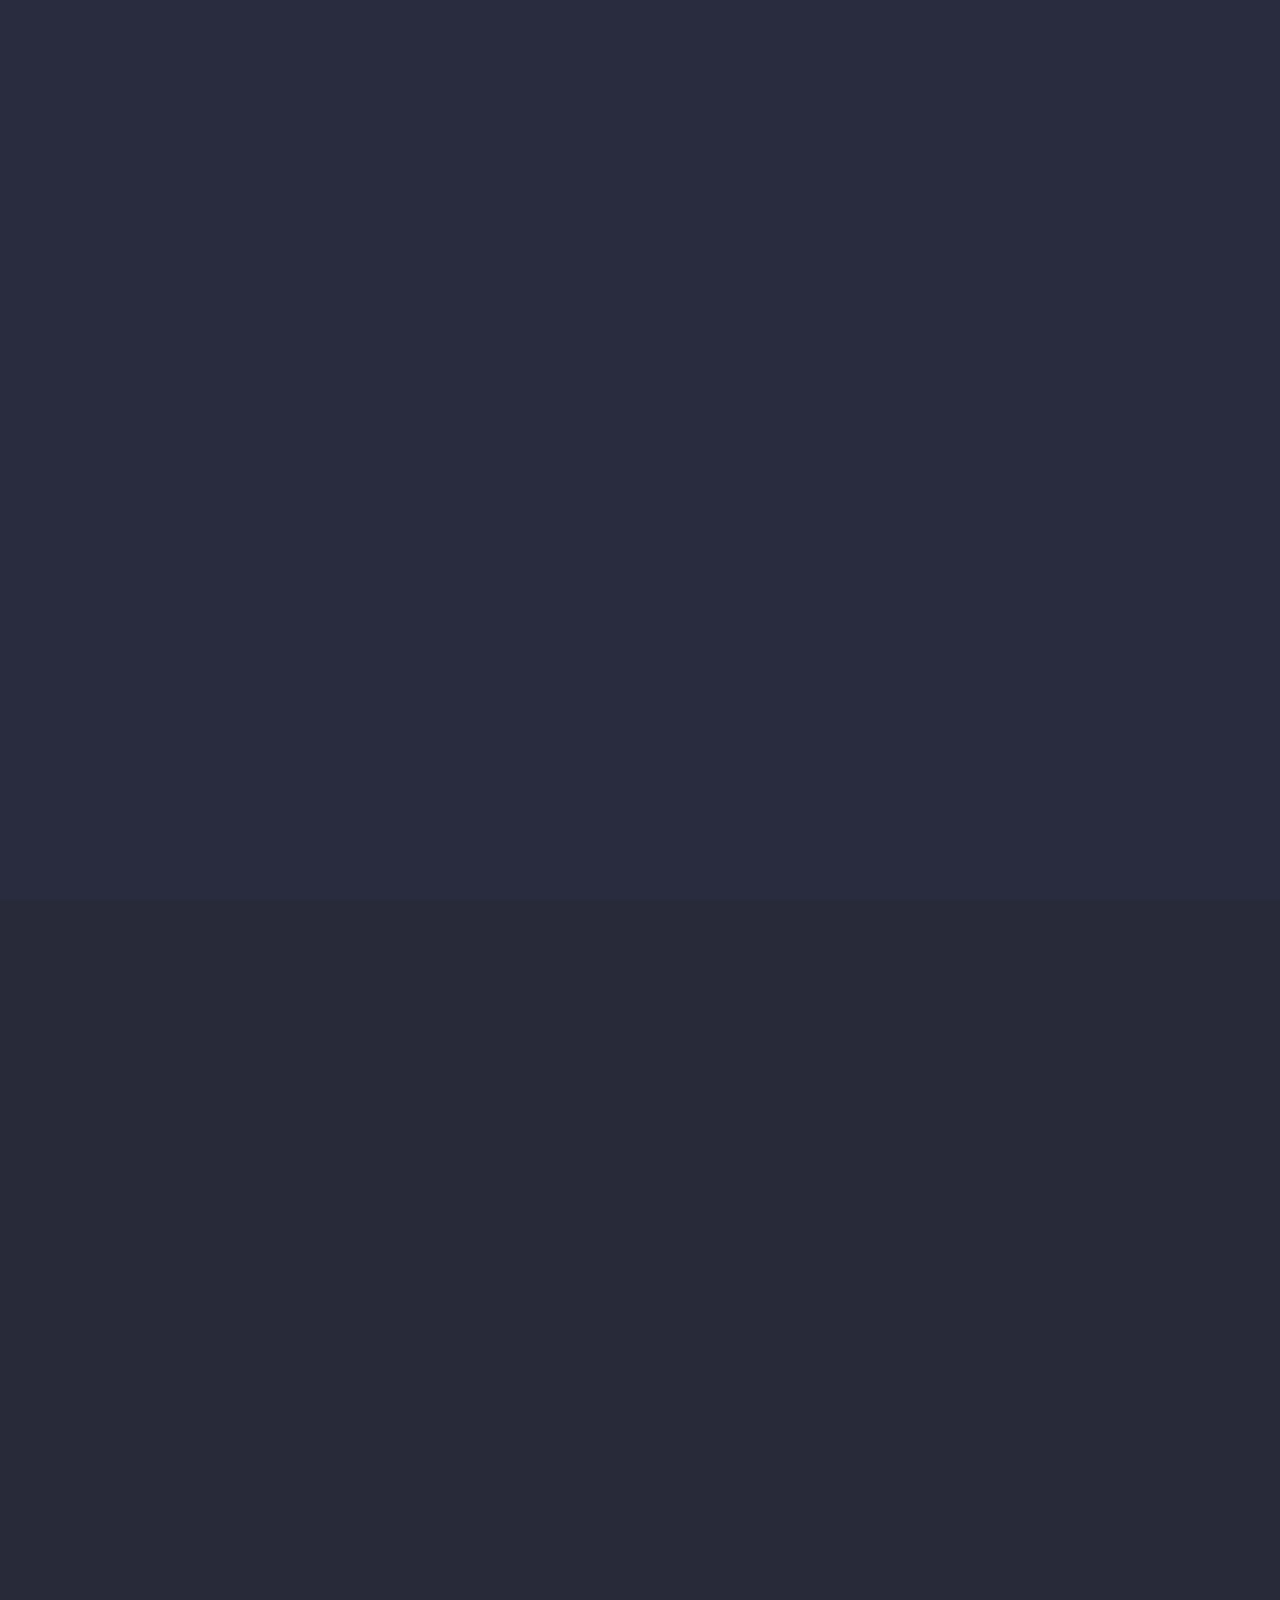
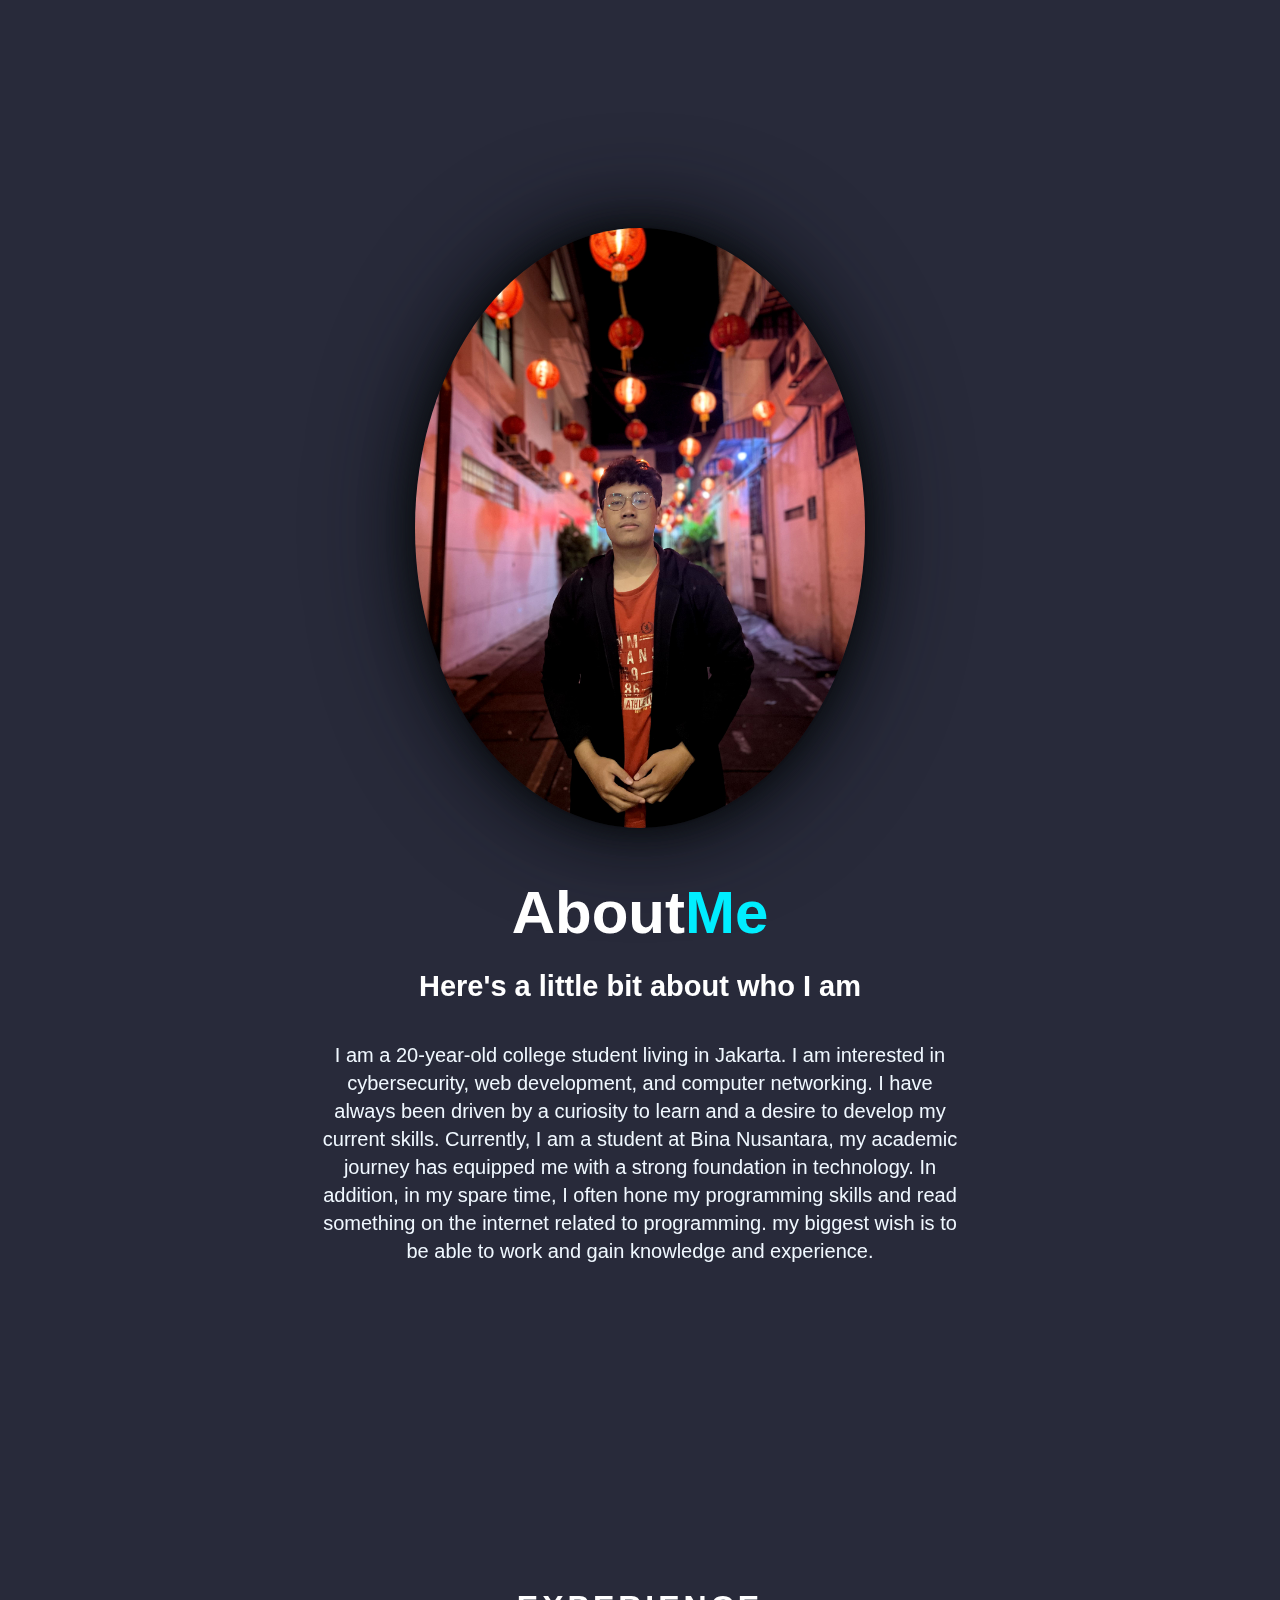
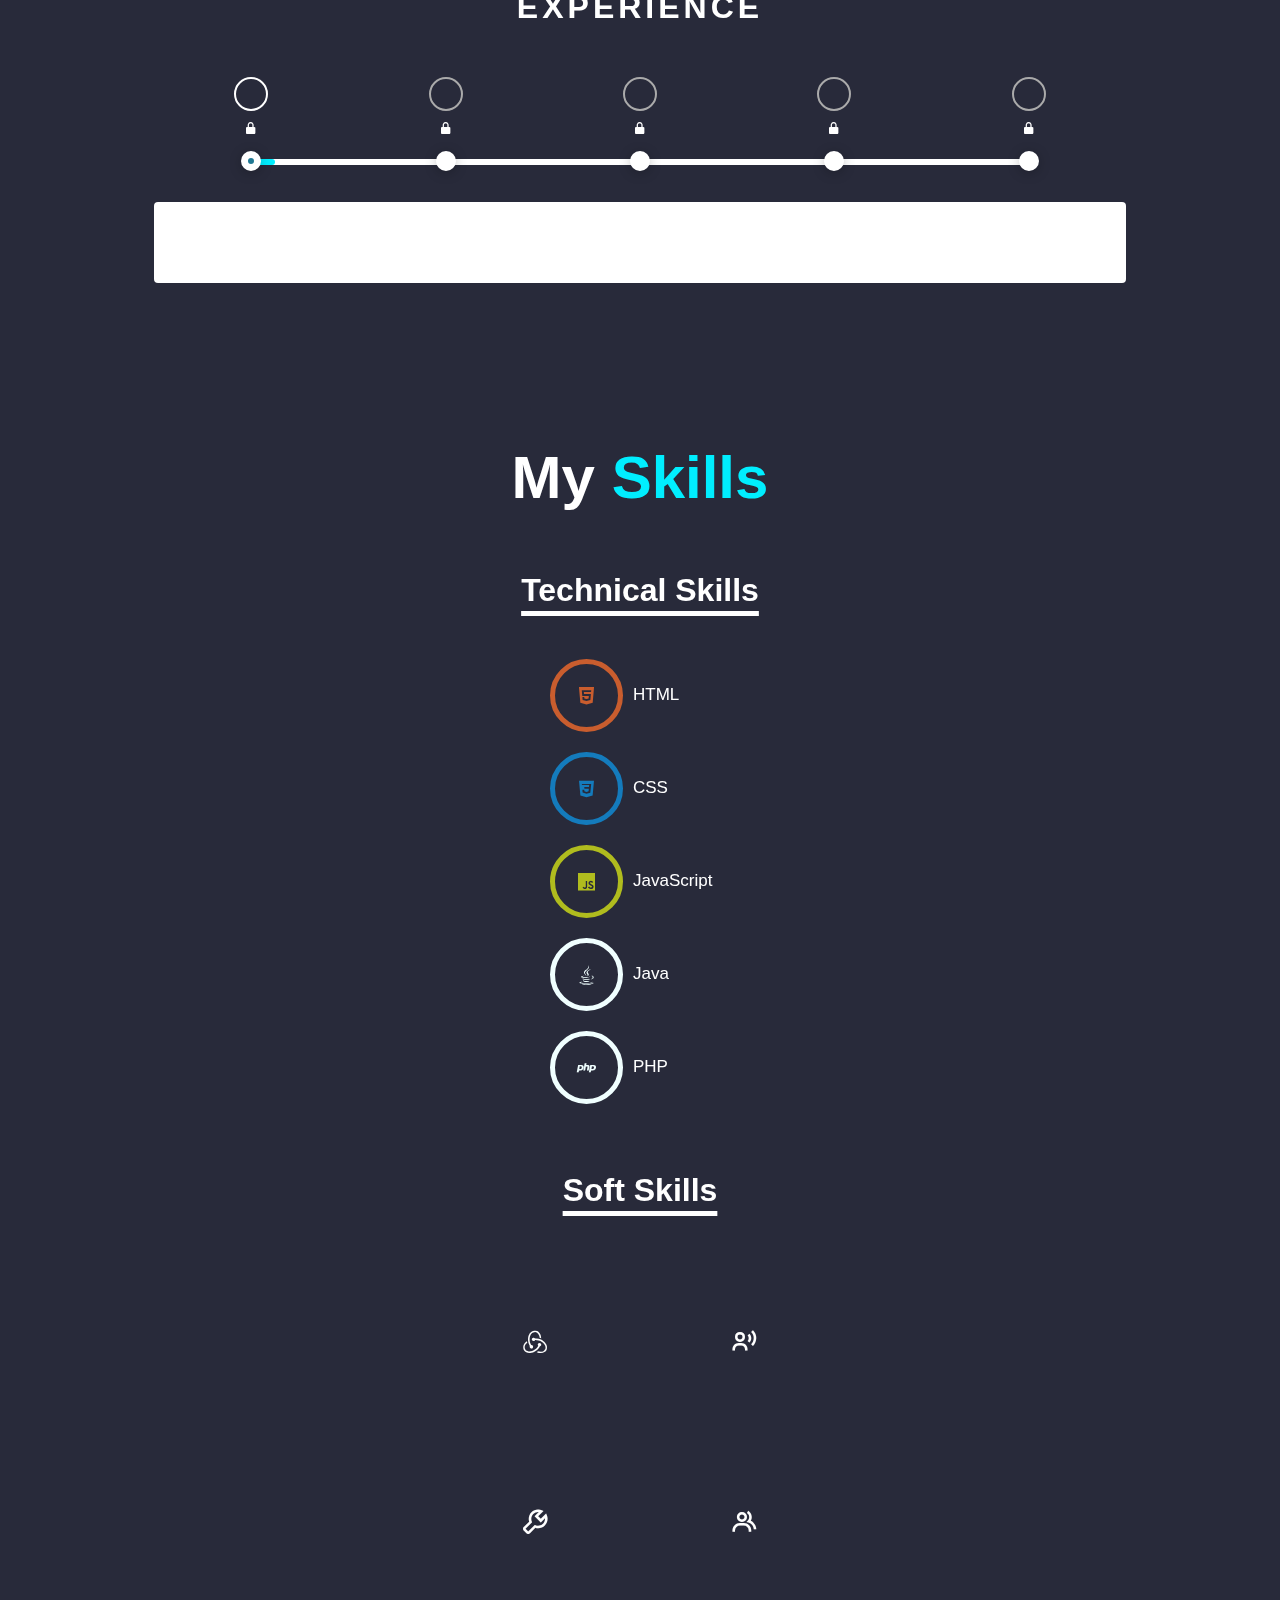
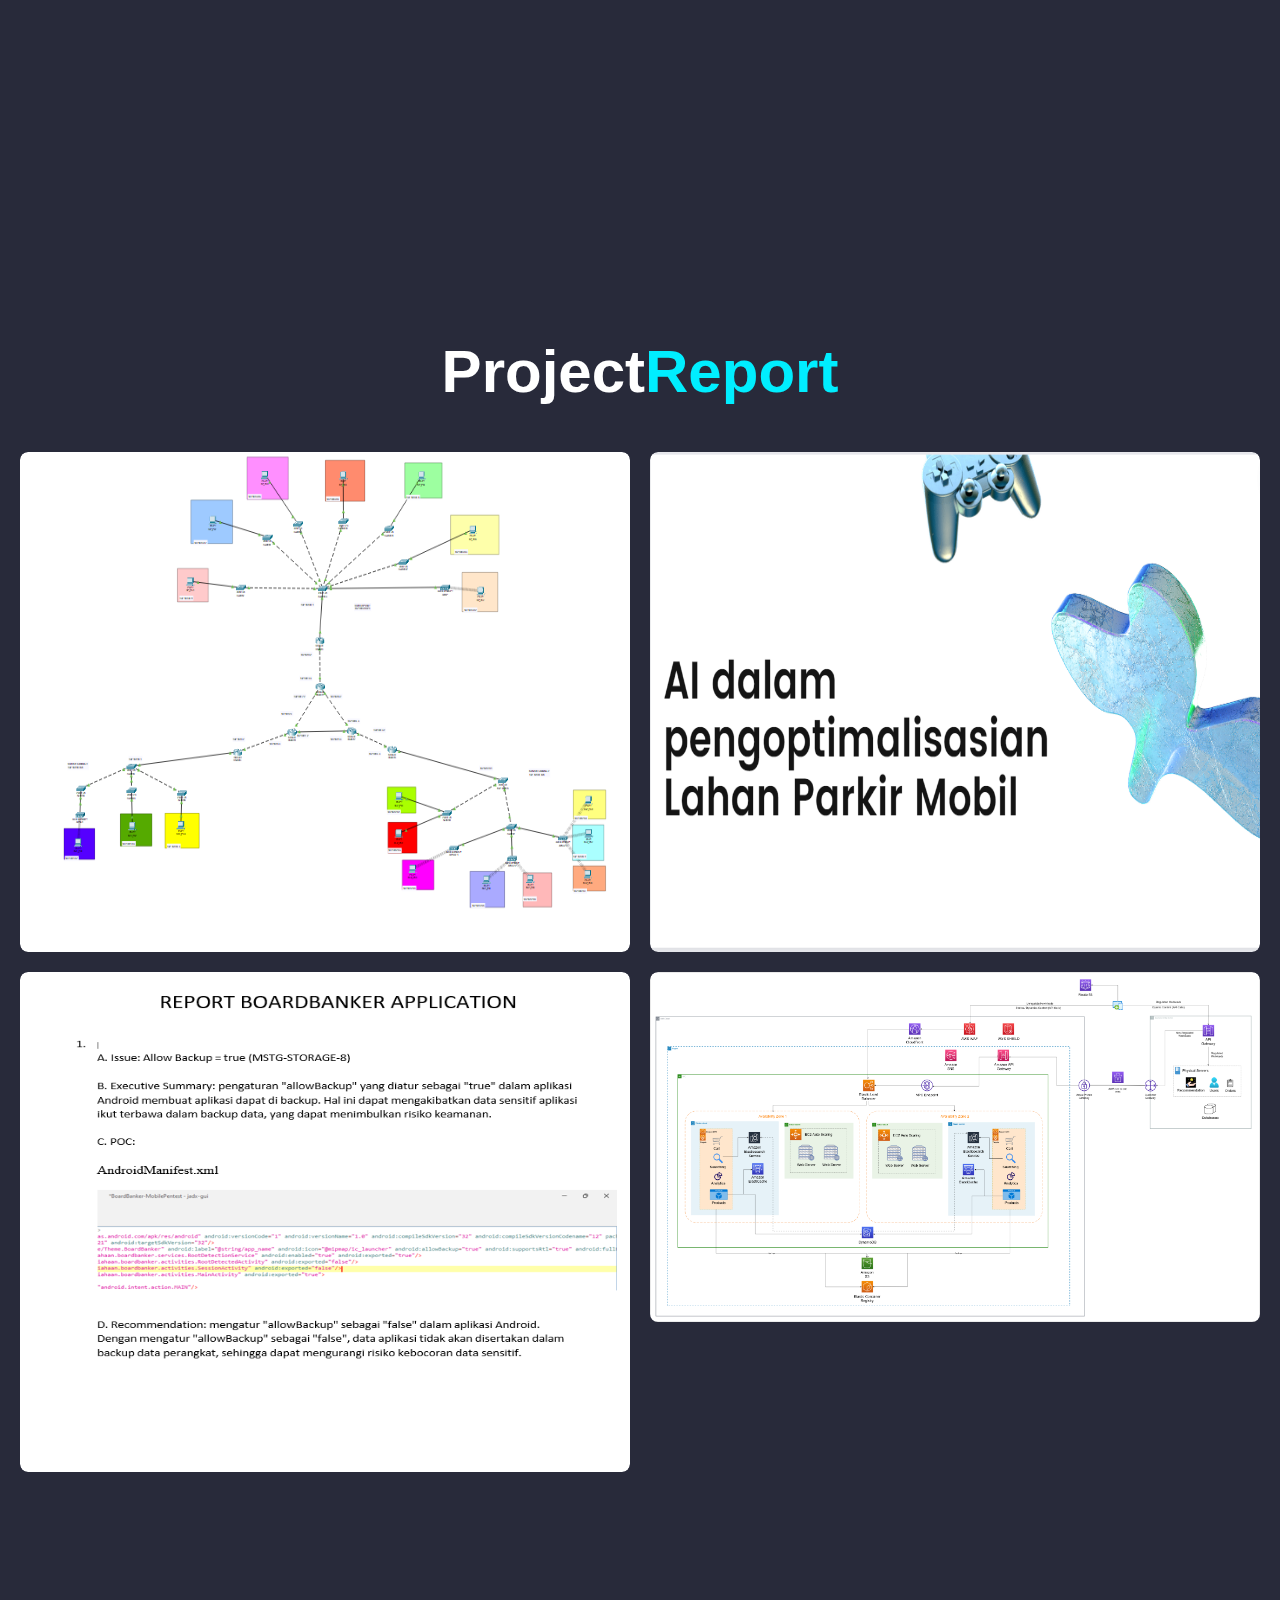
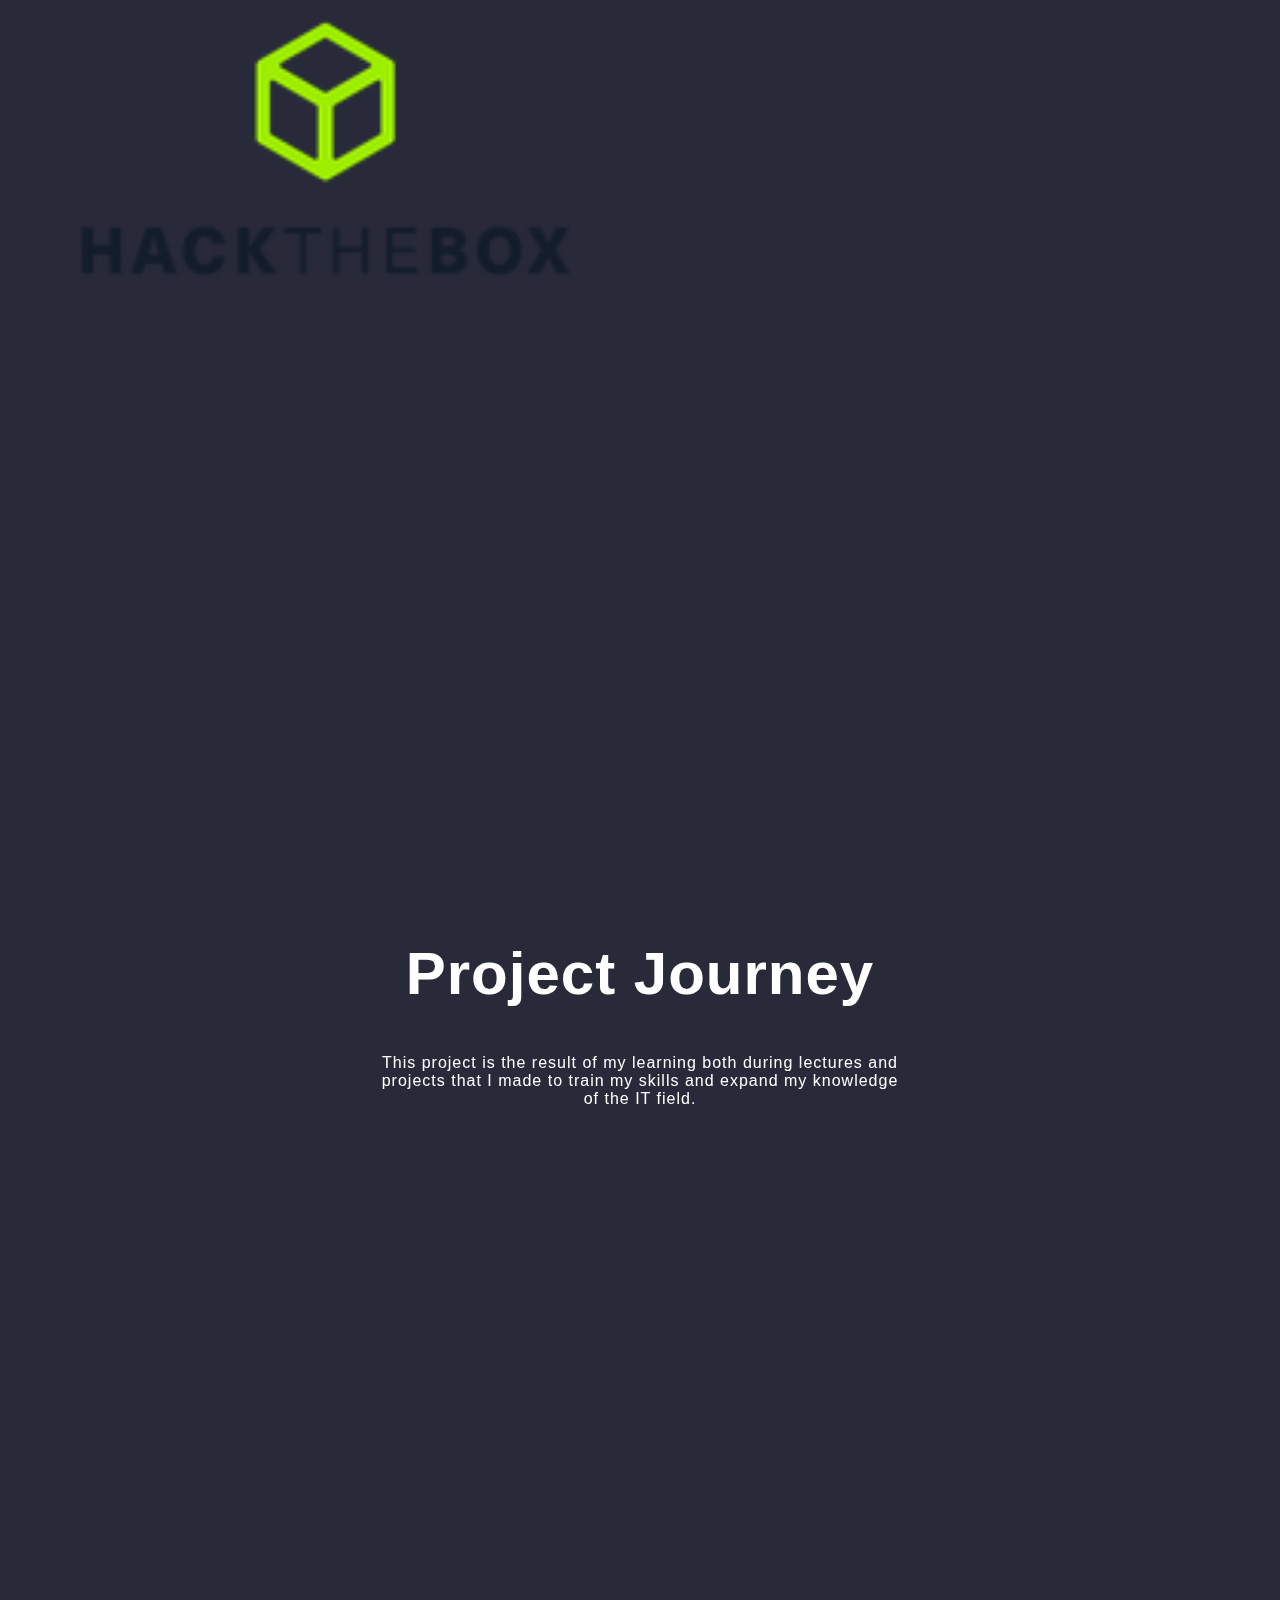
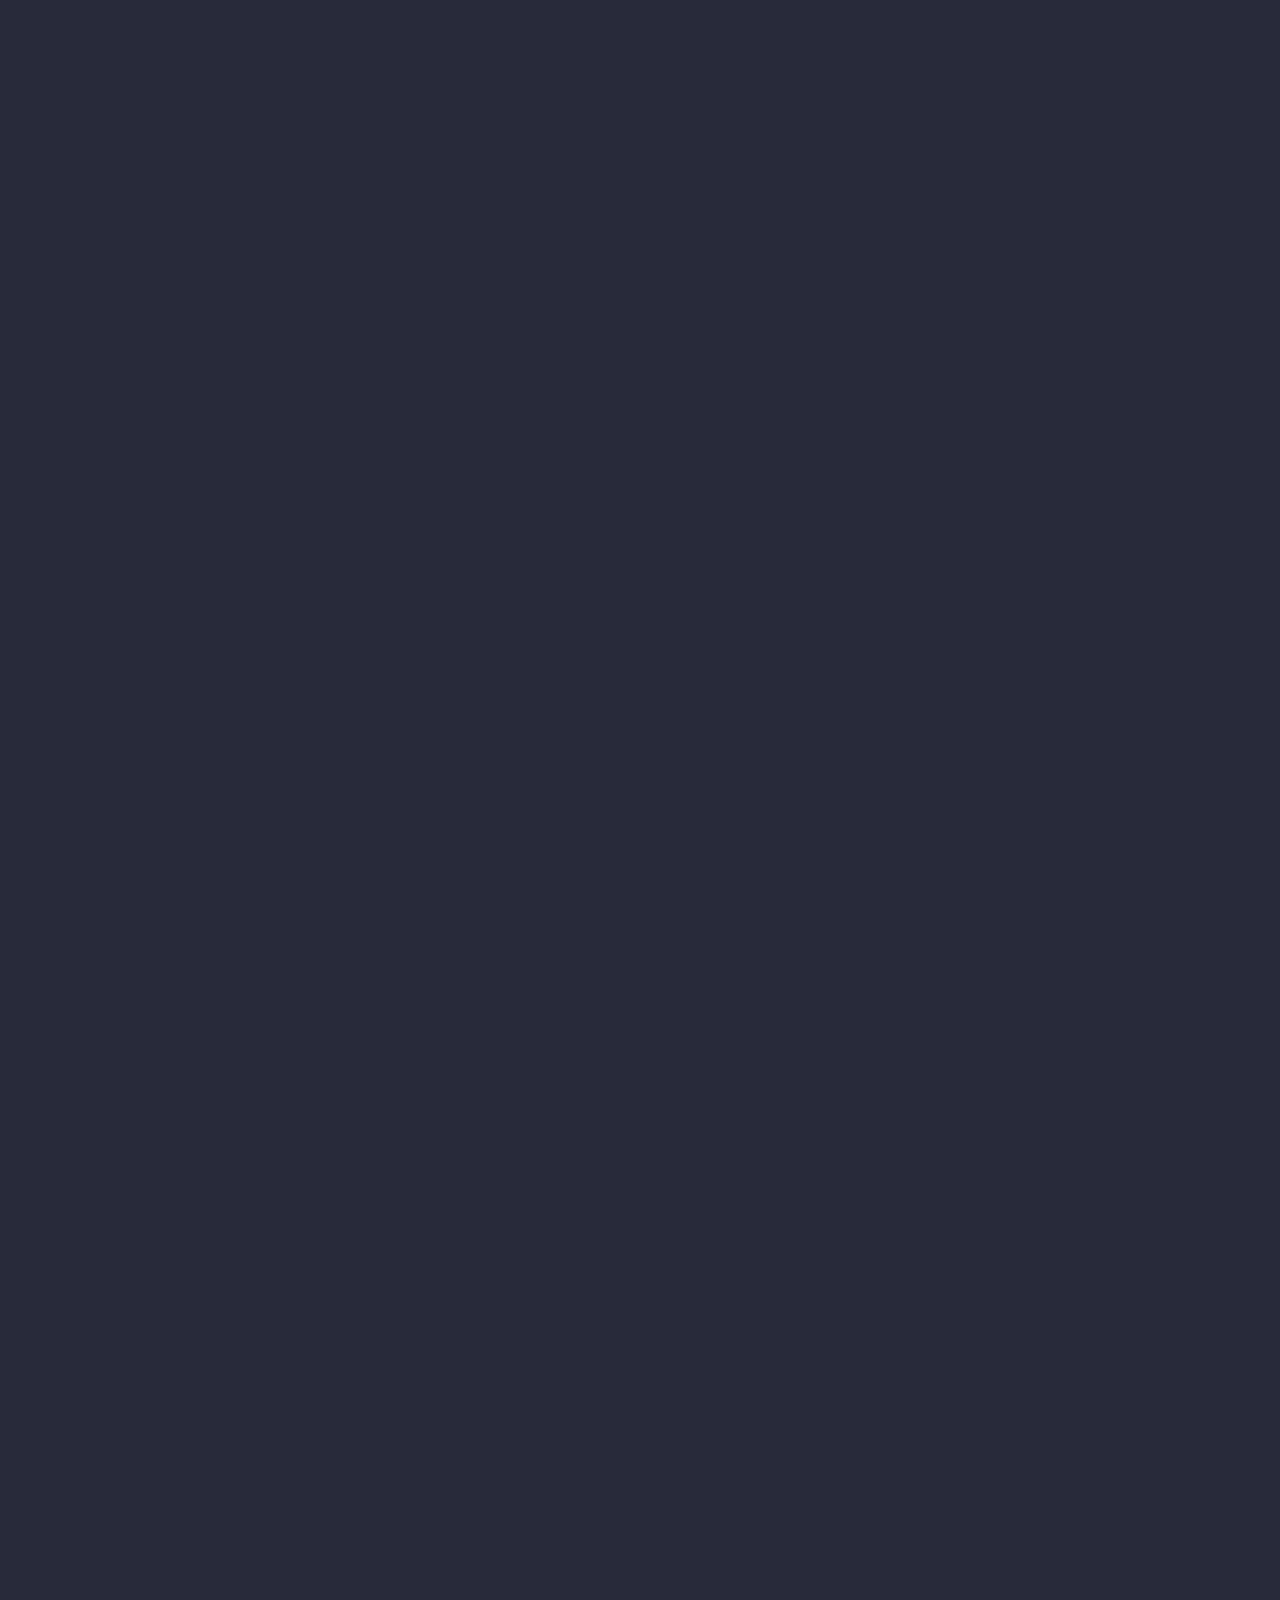
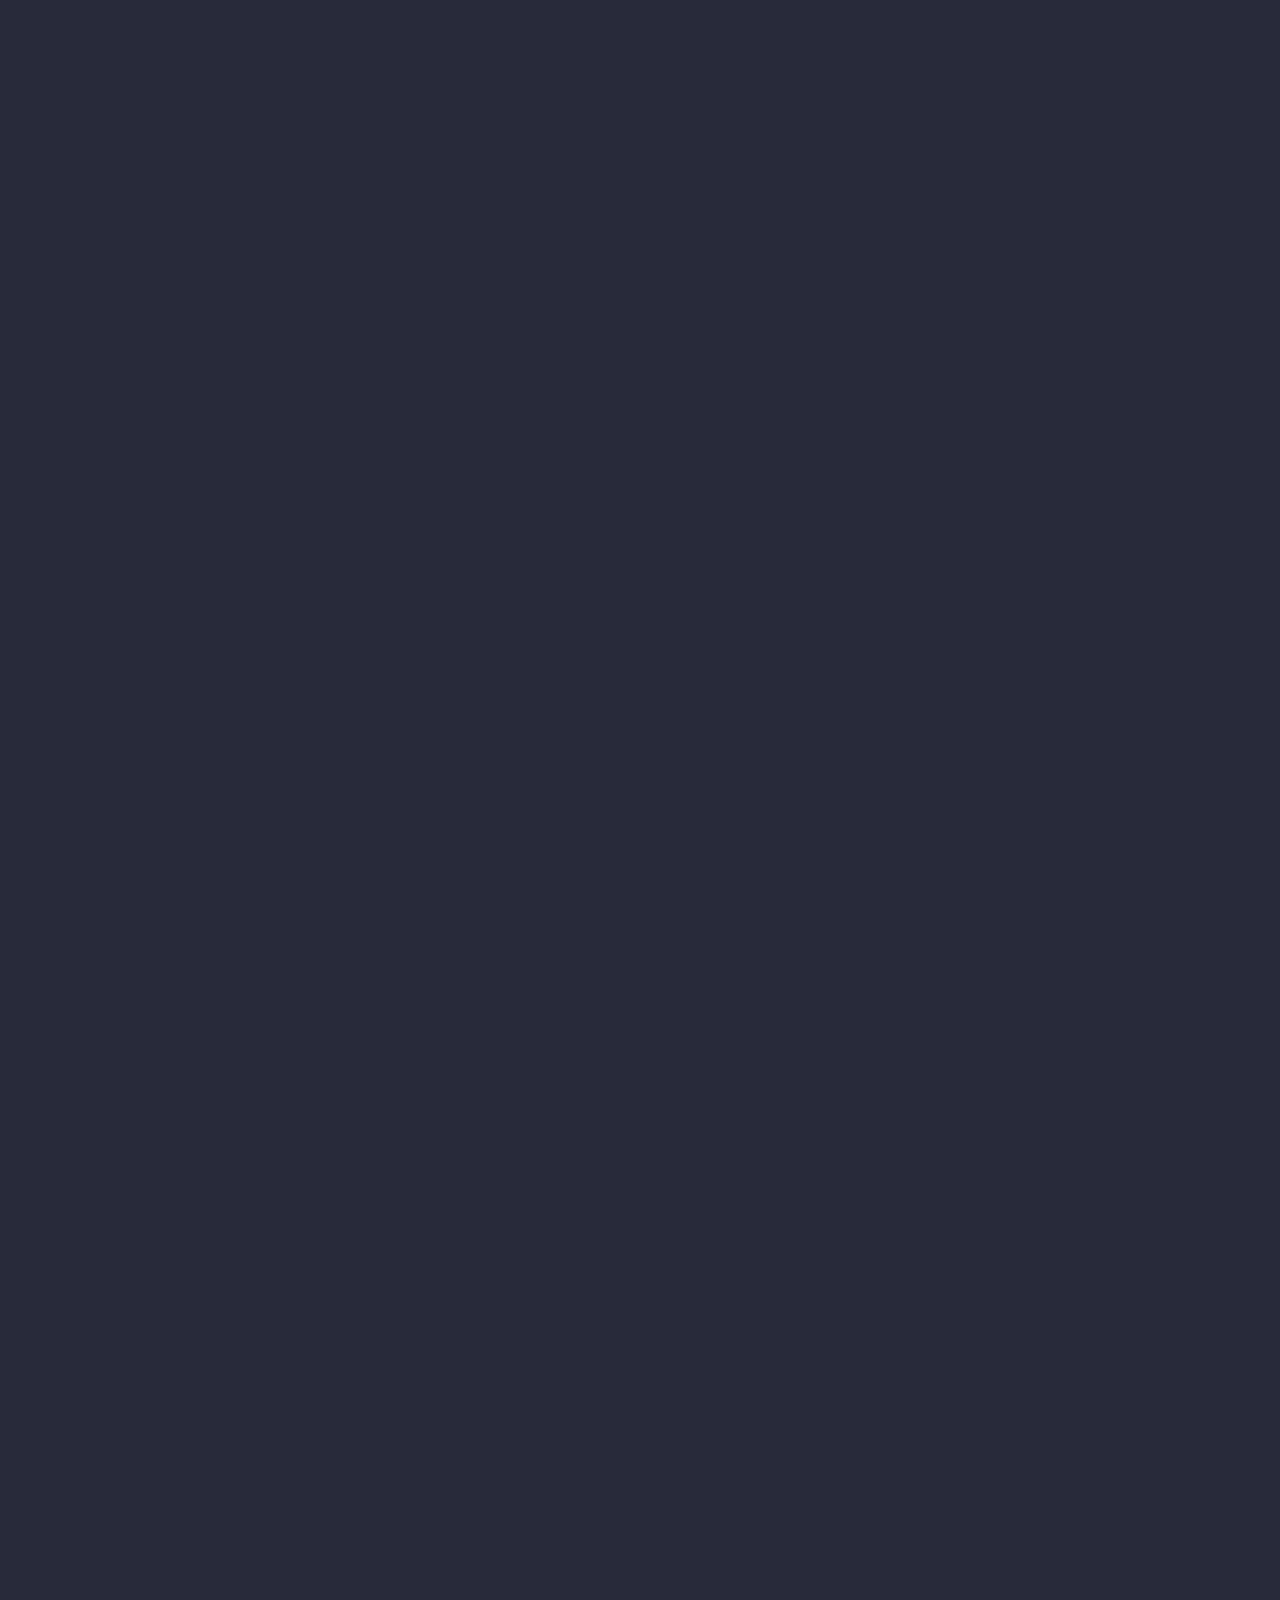
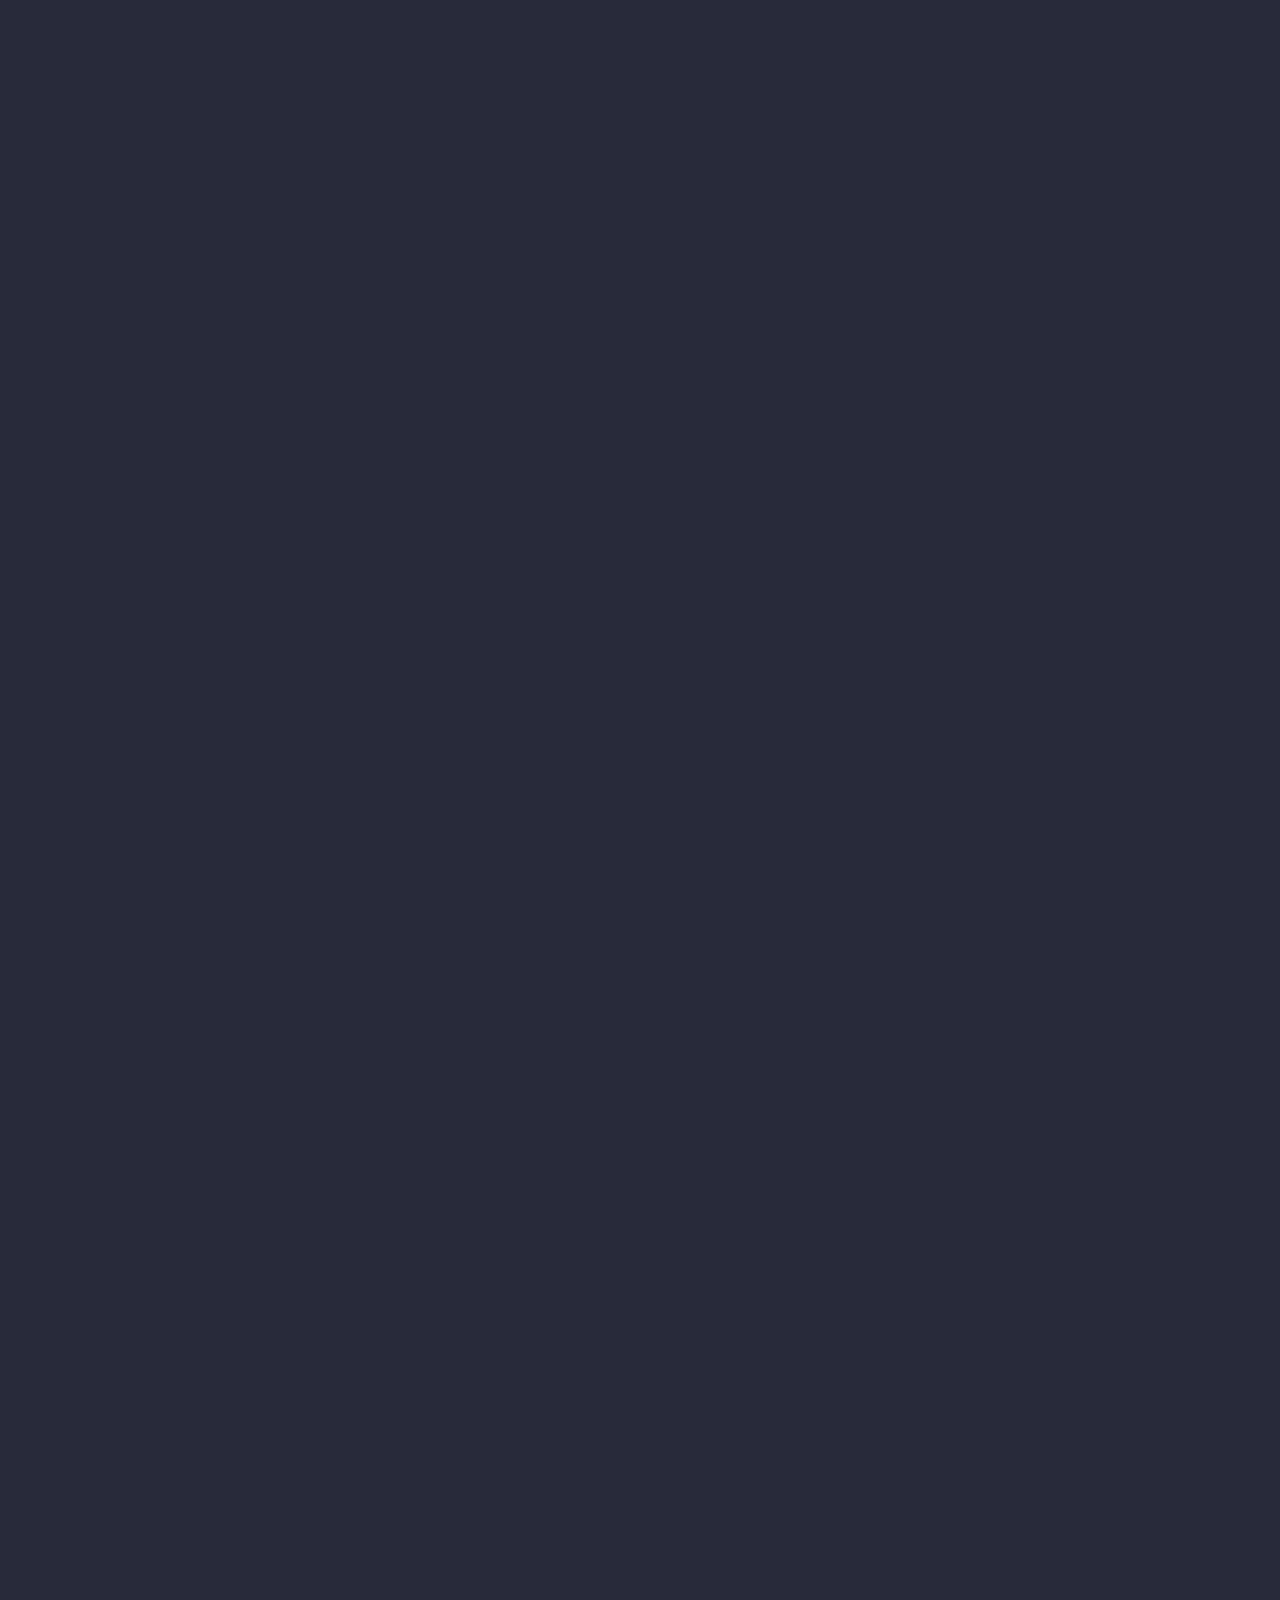
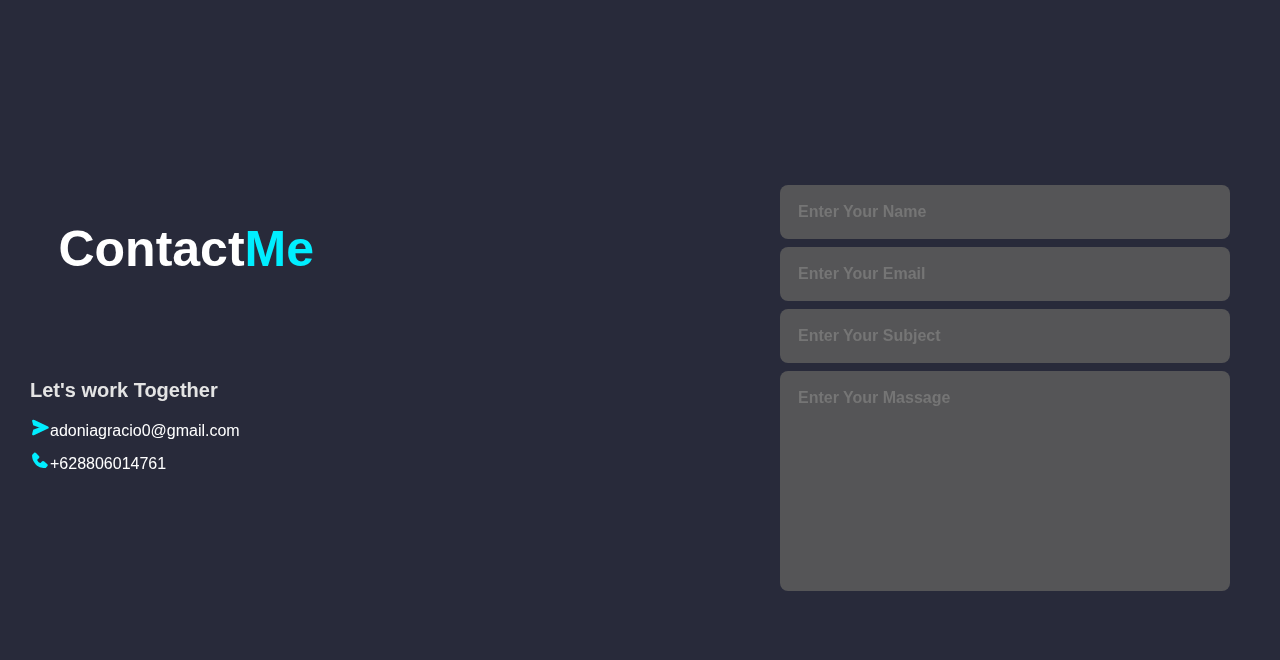
==== commit b2dad826: "Add files via upload" ====
--- a/index.html
+++ b/index.html
@@ -39,7 +39,6 @@
                 <a href="#Skills" style="--i:3">Skill</a>
                 <a href="#project" style="--i:4">Project</a>
                 <a href="#contact" style="--i:5">Contact</a>
-                <a href="https://adoniagracio.github.io/NewPorto.github.io/" style="--i:5">New Portofolio Web</a>
                 <div class="closeMenu"><i class="fa fa-times"></i></div>
                 <span class="icons">
                 <a href="https://github.com/adoniagracio" target="_blank"><i class="fab fa-github"></i></a>
@@ -65,7 +64,7 @@
                     <a href="https://api.whatsapp.com/send?phone=6288806014761" target="_blank" style="--i:9"><i class='bx bxl-whatsapp' ></i></a>
                     <a href="https://www.linkedin.com/in/adoniagracio" target="_blank" style="--i:10"><i class='bx bxl-linkedin' ></i></a>
                 </div>
-                <a href="https://drive.google.com/uc?export=download&id=1fYcWNACTvwFOD9VTb32cakpJ1v5m2afW" class="btn-box">Download CV<i class='bx bx-download' style="font-size: 18px;"></i></a>
+                <a href="https://drive.google.com/uc?export=download&id=1bLe8Qv9px0tH1CSlQrI4D2589-Iw_IZK" class="btn-box">Download CV<i class='bx bx-download' style="font-size: 18px;"></i></a>
             </div>
         </div>
         <span class="" home-imgHover></span>
@@ -376,6 +375,30 @@
                         <a href="https://github.com/adoniagracio/MovieRateWebsite-ReactJs" target="_blank" class="learn-more-button">Source Code</a>
                     </div>
                 </div>
+                <div class="section">
+                    <div class="bead"></div>
+                    <div class="content-right">
+                        <img src="./assets/img/Animation.png" class="section-image">
+                        <h2 class="title-journey">Animation Portofolio</h2>
+                        <p>
+                            Learing keyframes,translation and tranform in css,html,javascript
+                        </p>
+                        <a href="https://github.com/adoniagracio/NewPorto.github.io" target="_blank" class="learn-more-button">Source Code</a>
+                        <a href="https://adoniagracio.github.io/NewPorto.github.io/" target="_blank" class="learn-more-button">Demo</a>
+                    </div>
+                </div>
+                <div class="section">
+                    <div class="bead"></div>
+                    <div class="content-left">
+                        <img src="" class="section-image">
+                        <h2 class="title-journey">Cloning Website</h2>
+                        <p>
+                            Cloning Website to practice myskill 
+                        </p>
+                        <a href="" target="_blank" class="learn-more-button">Source Code</a>
+                        <a href="" target="_blank" class="learn-more-button">Demo</a>
+                    </div>
+                </div>
             </div>
 
         </div>
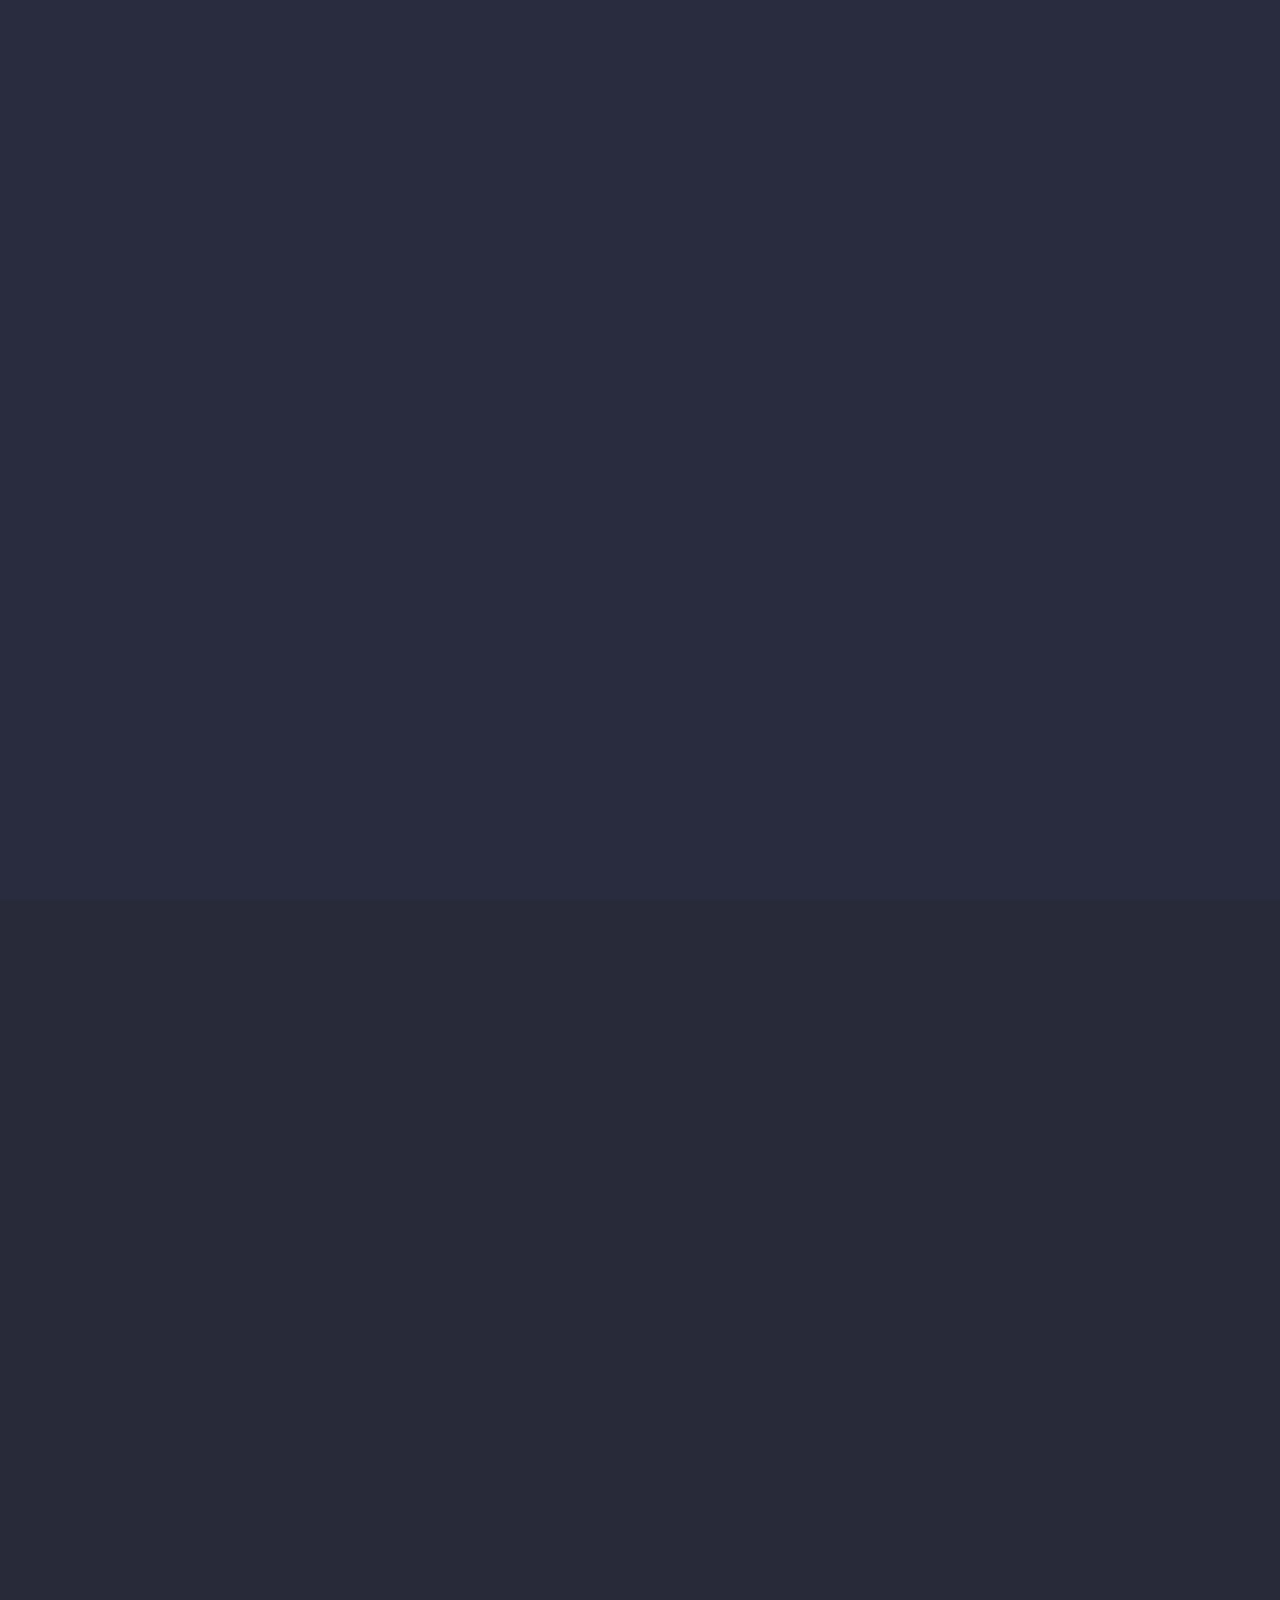
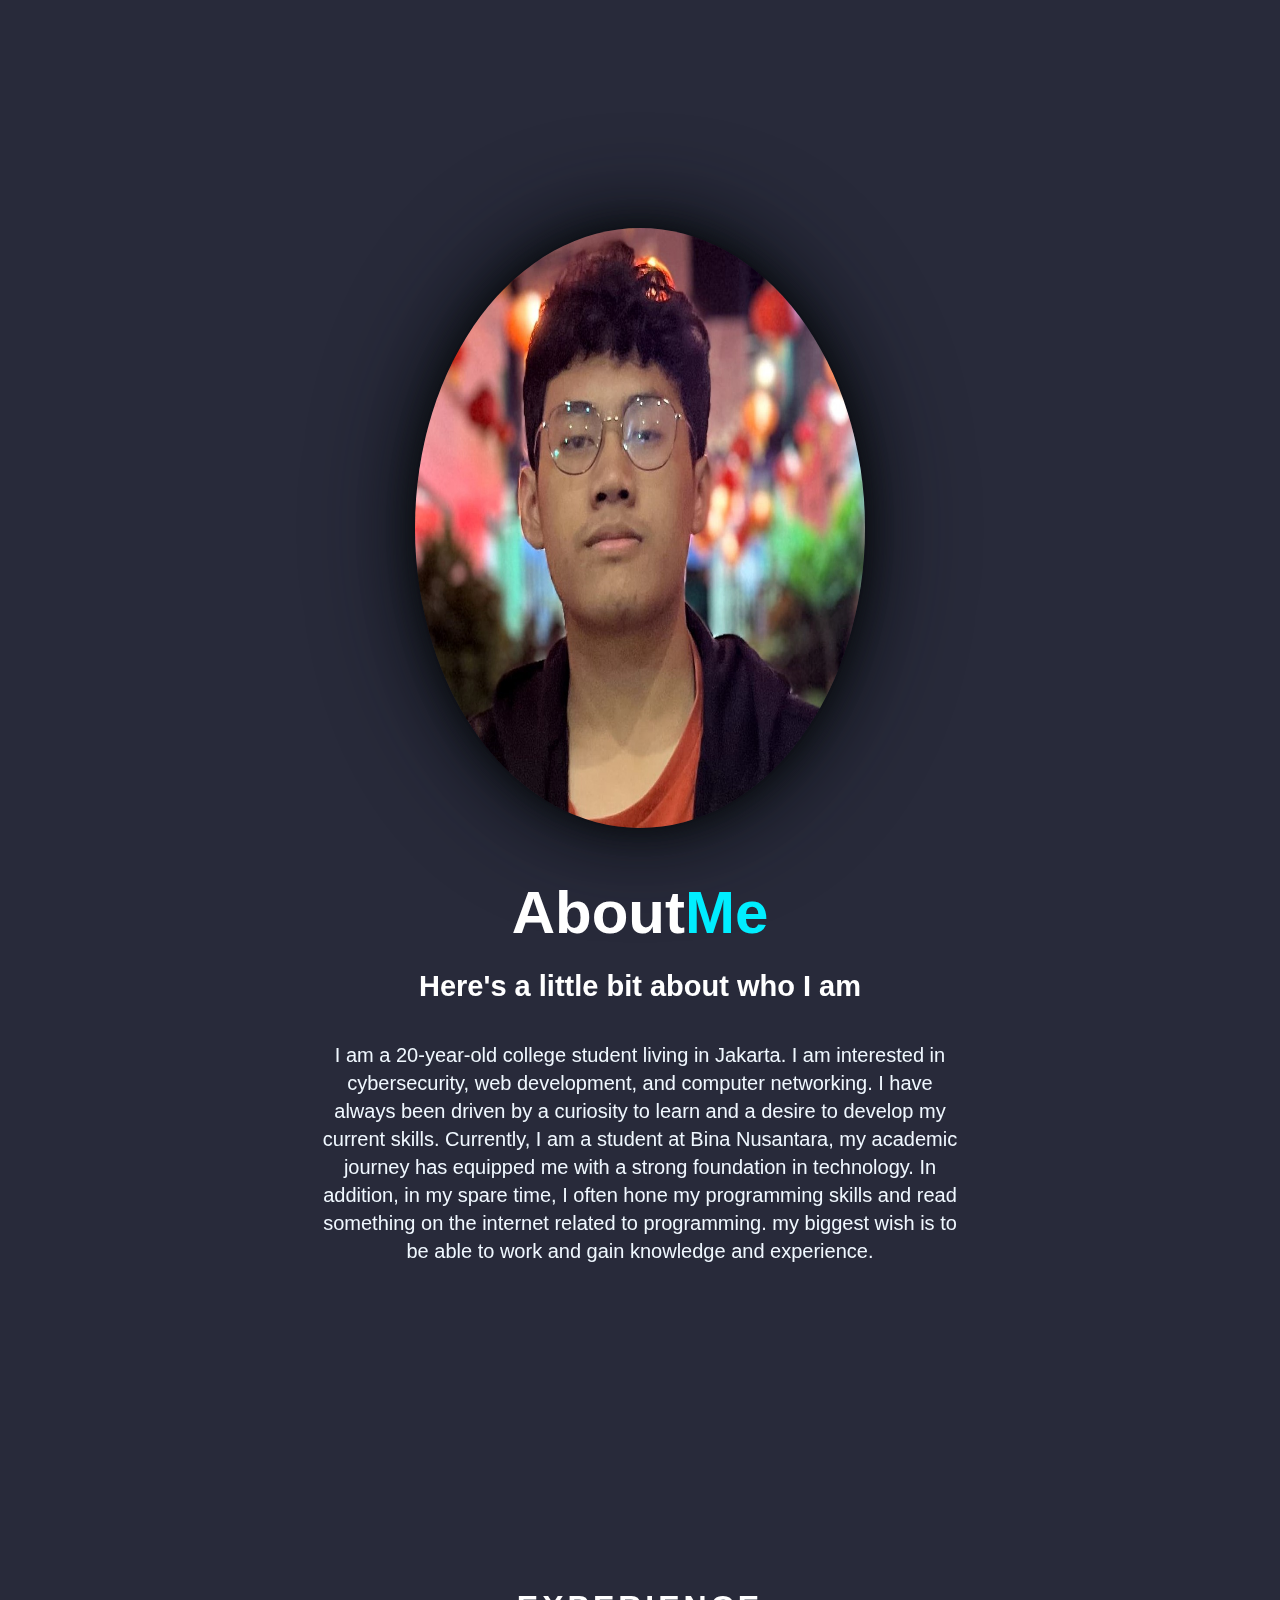
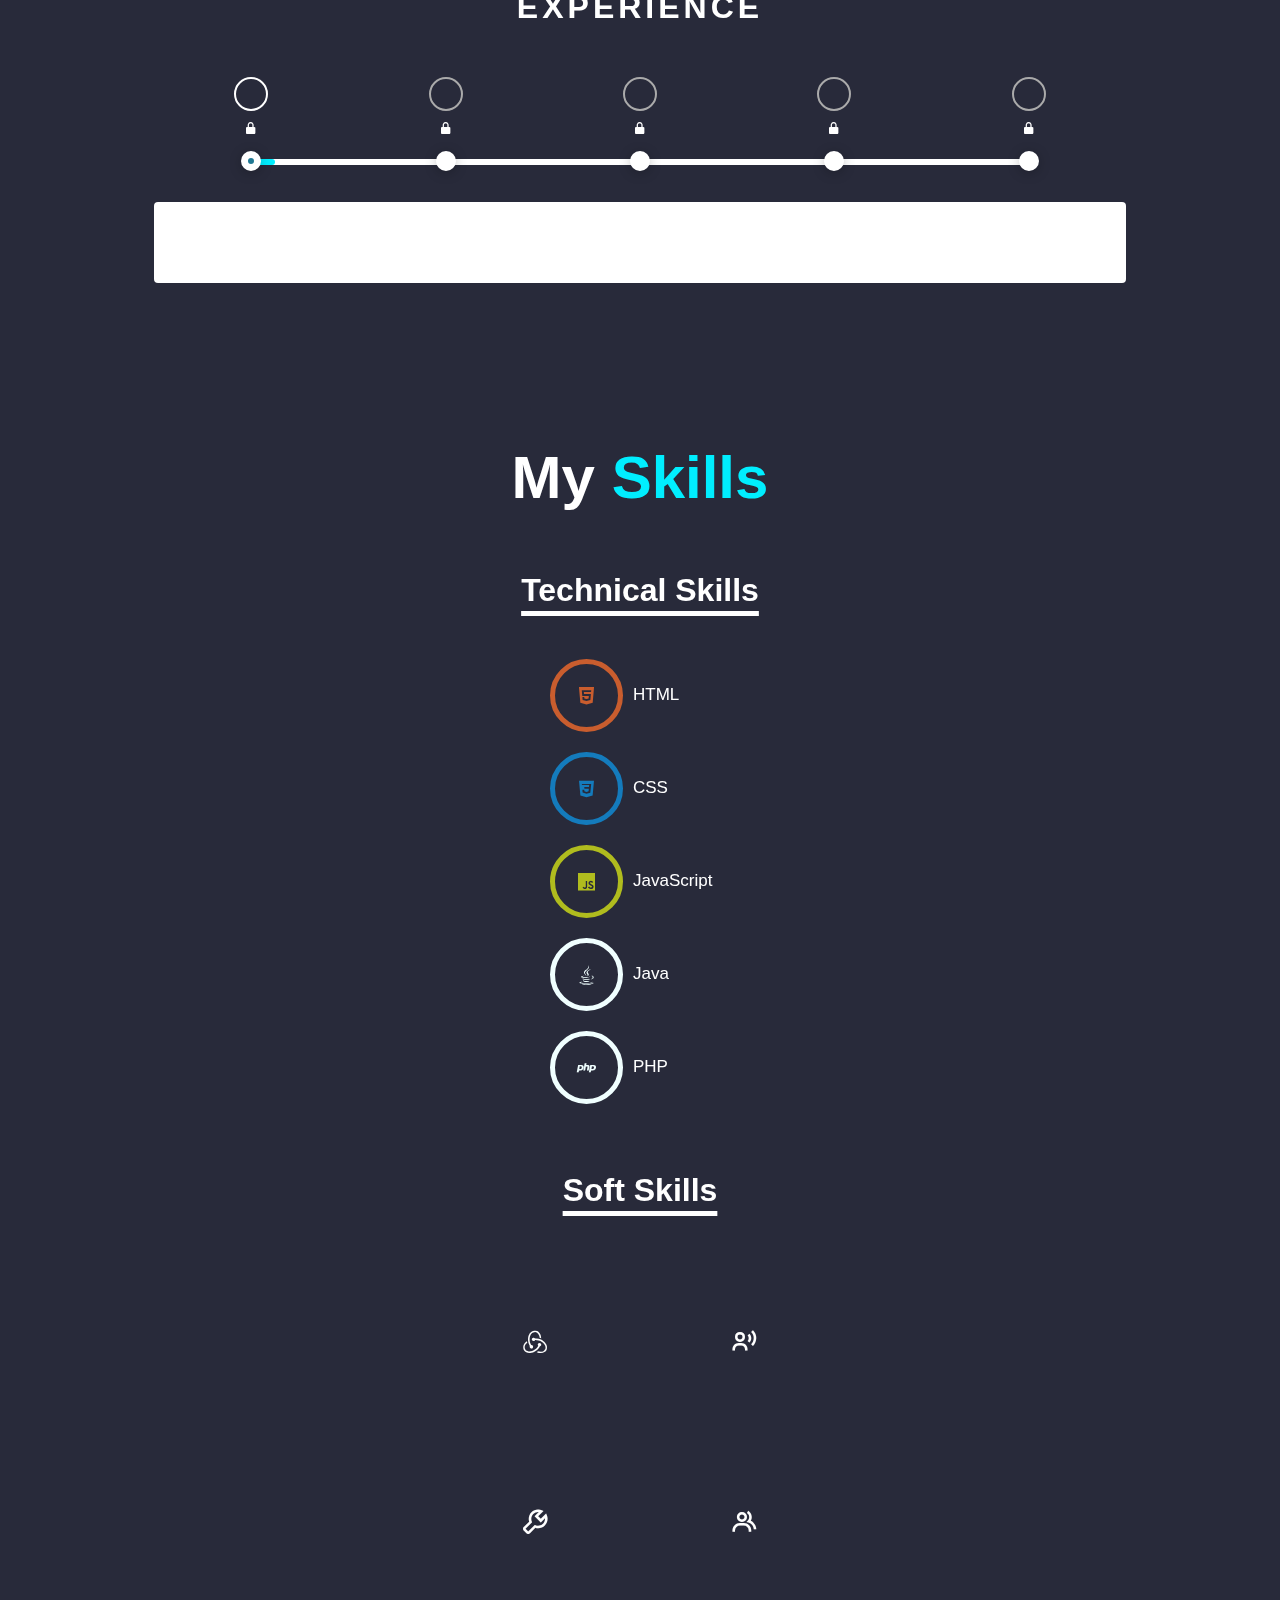
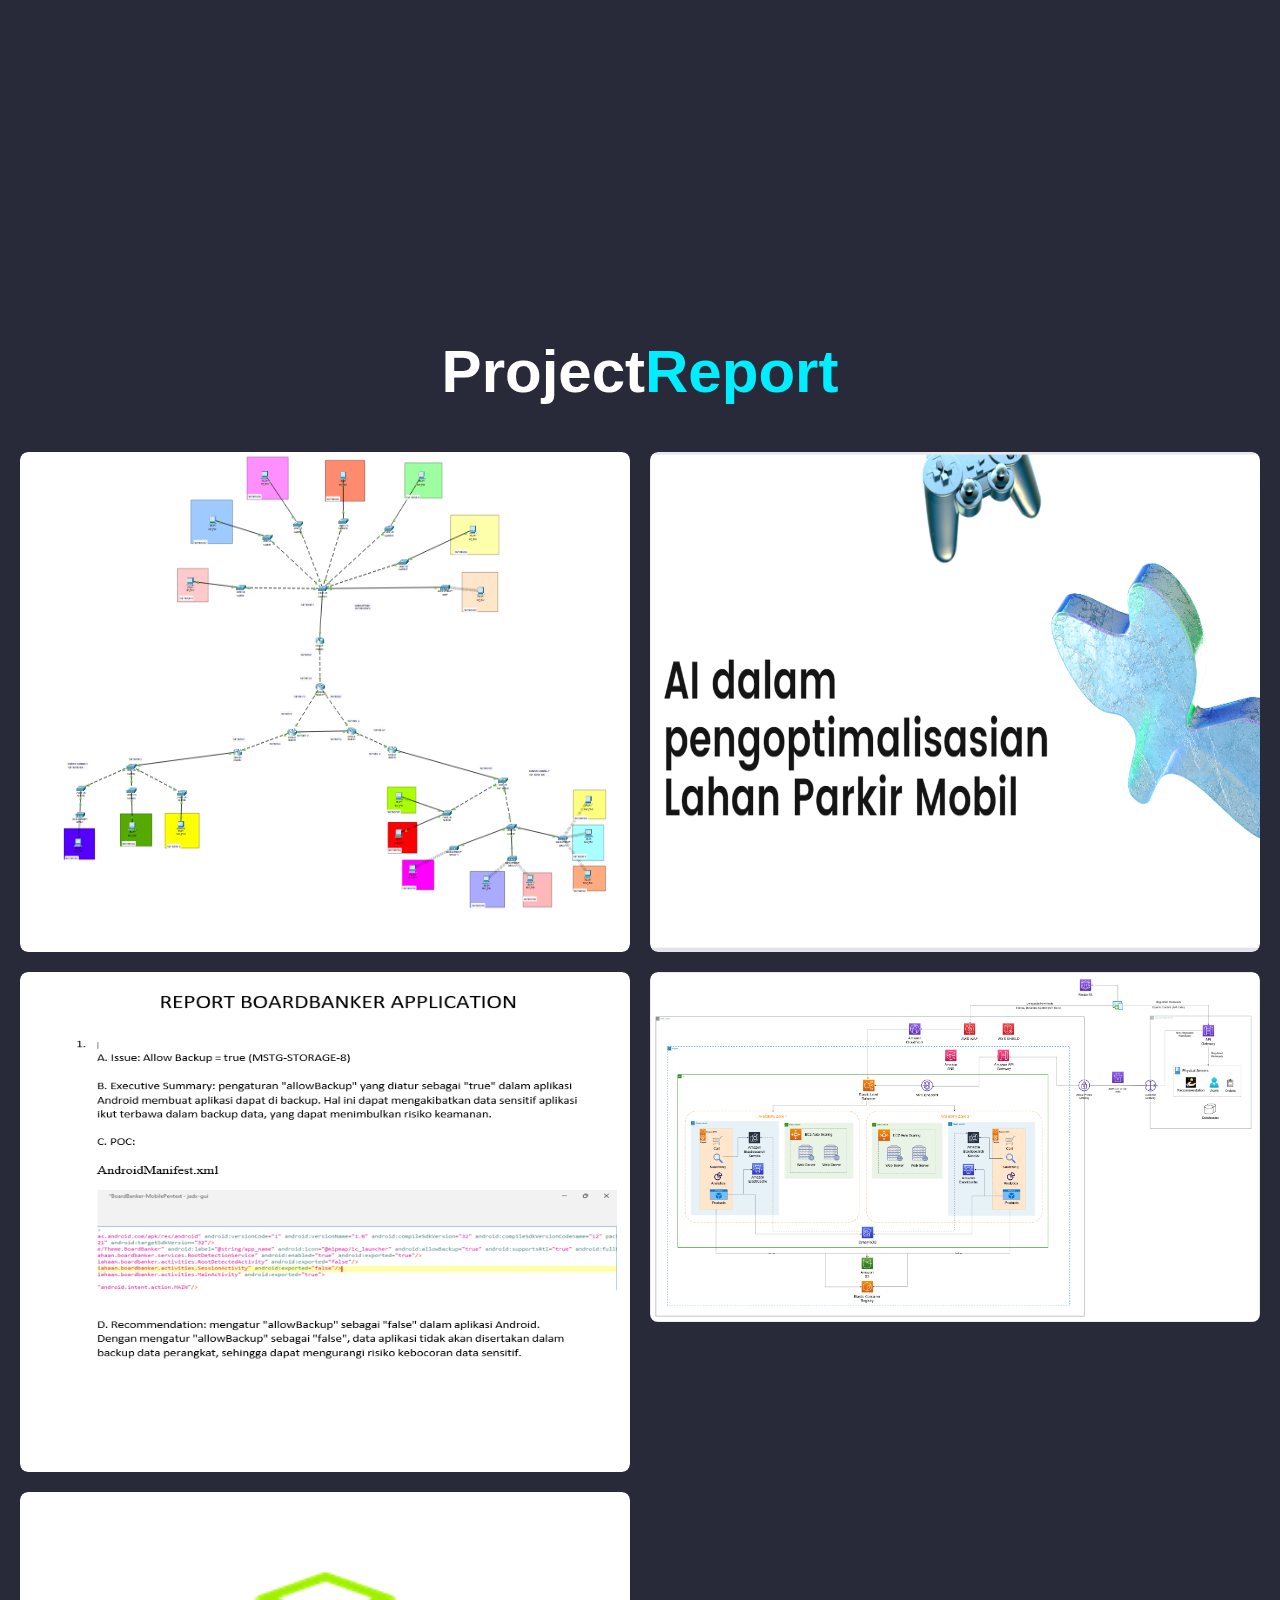
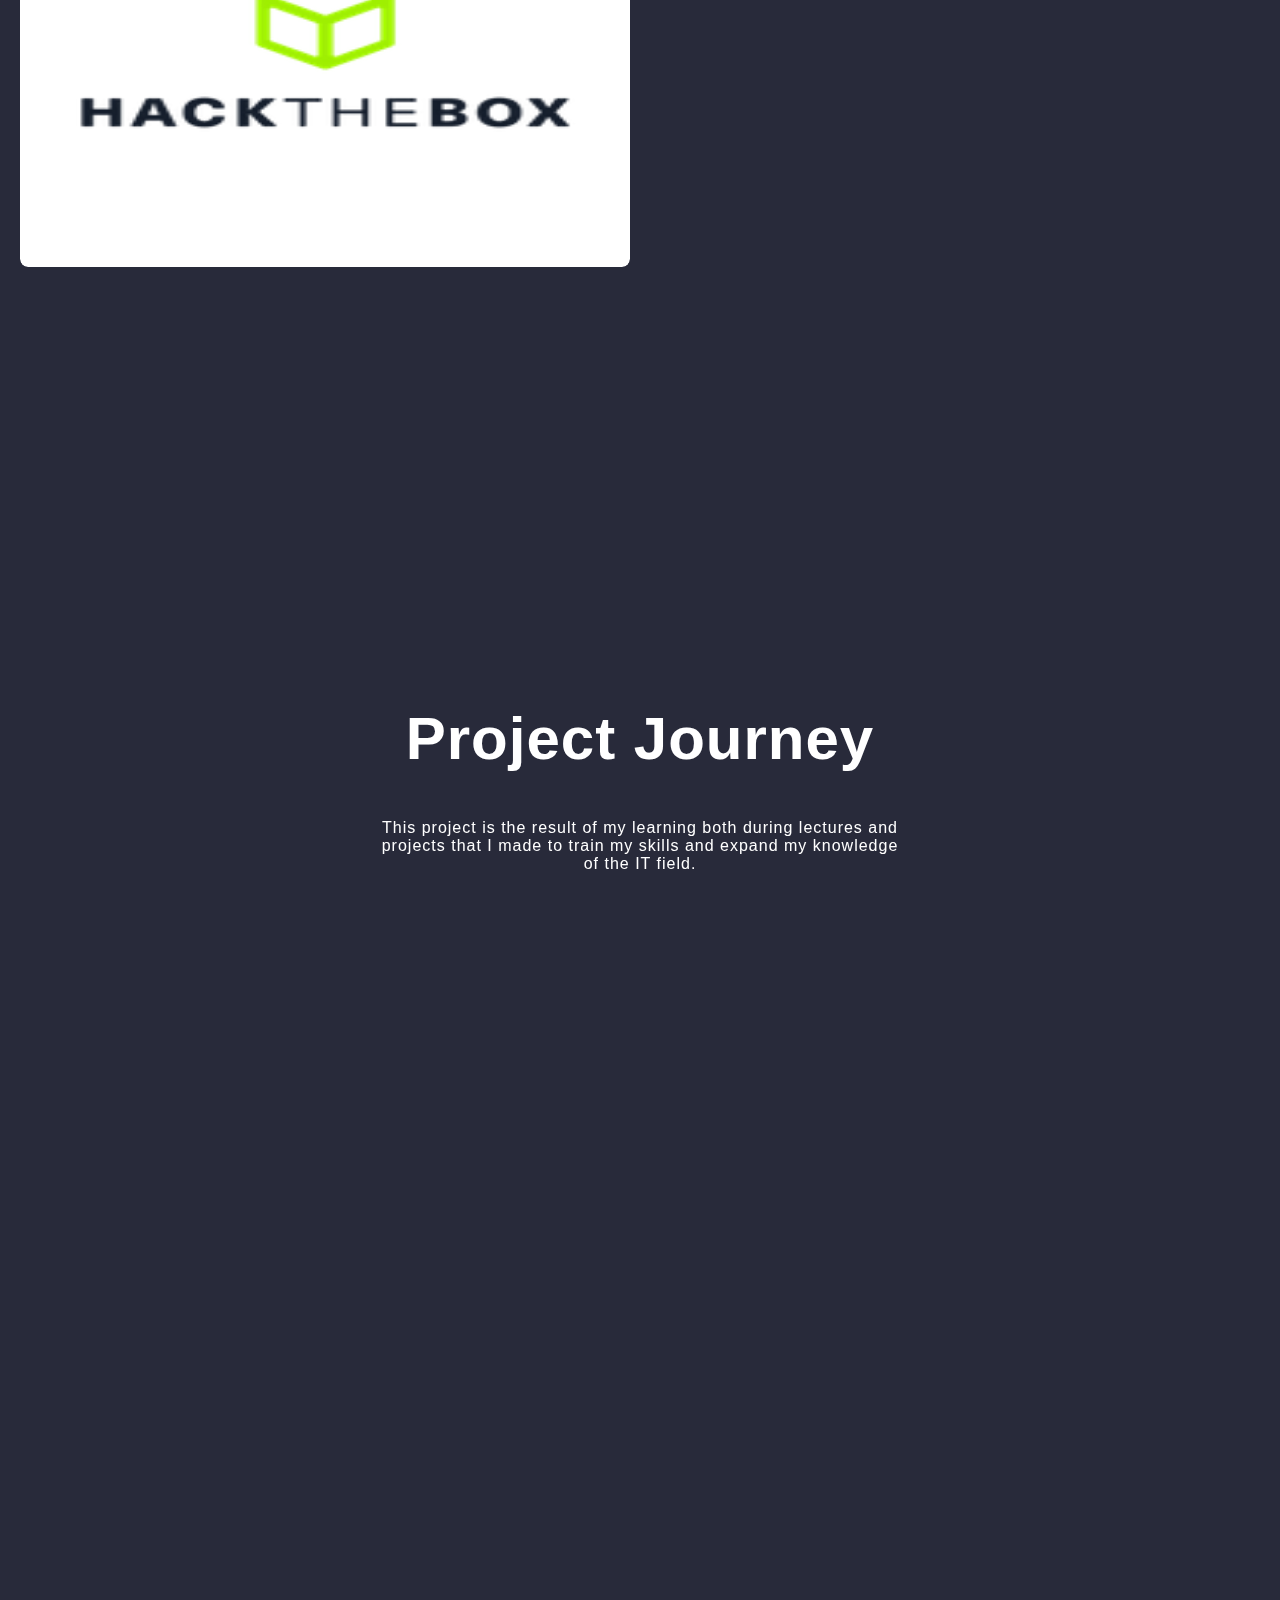
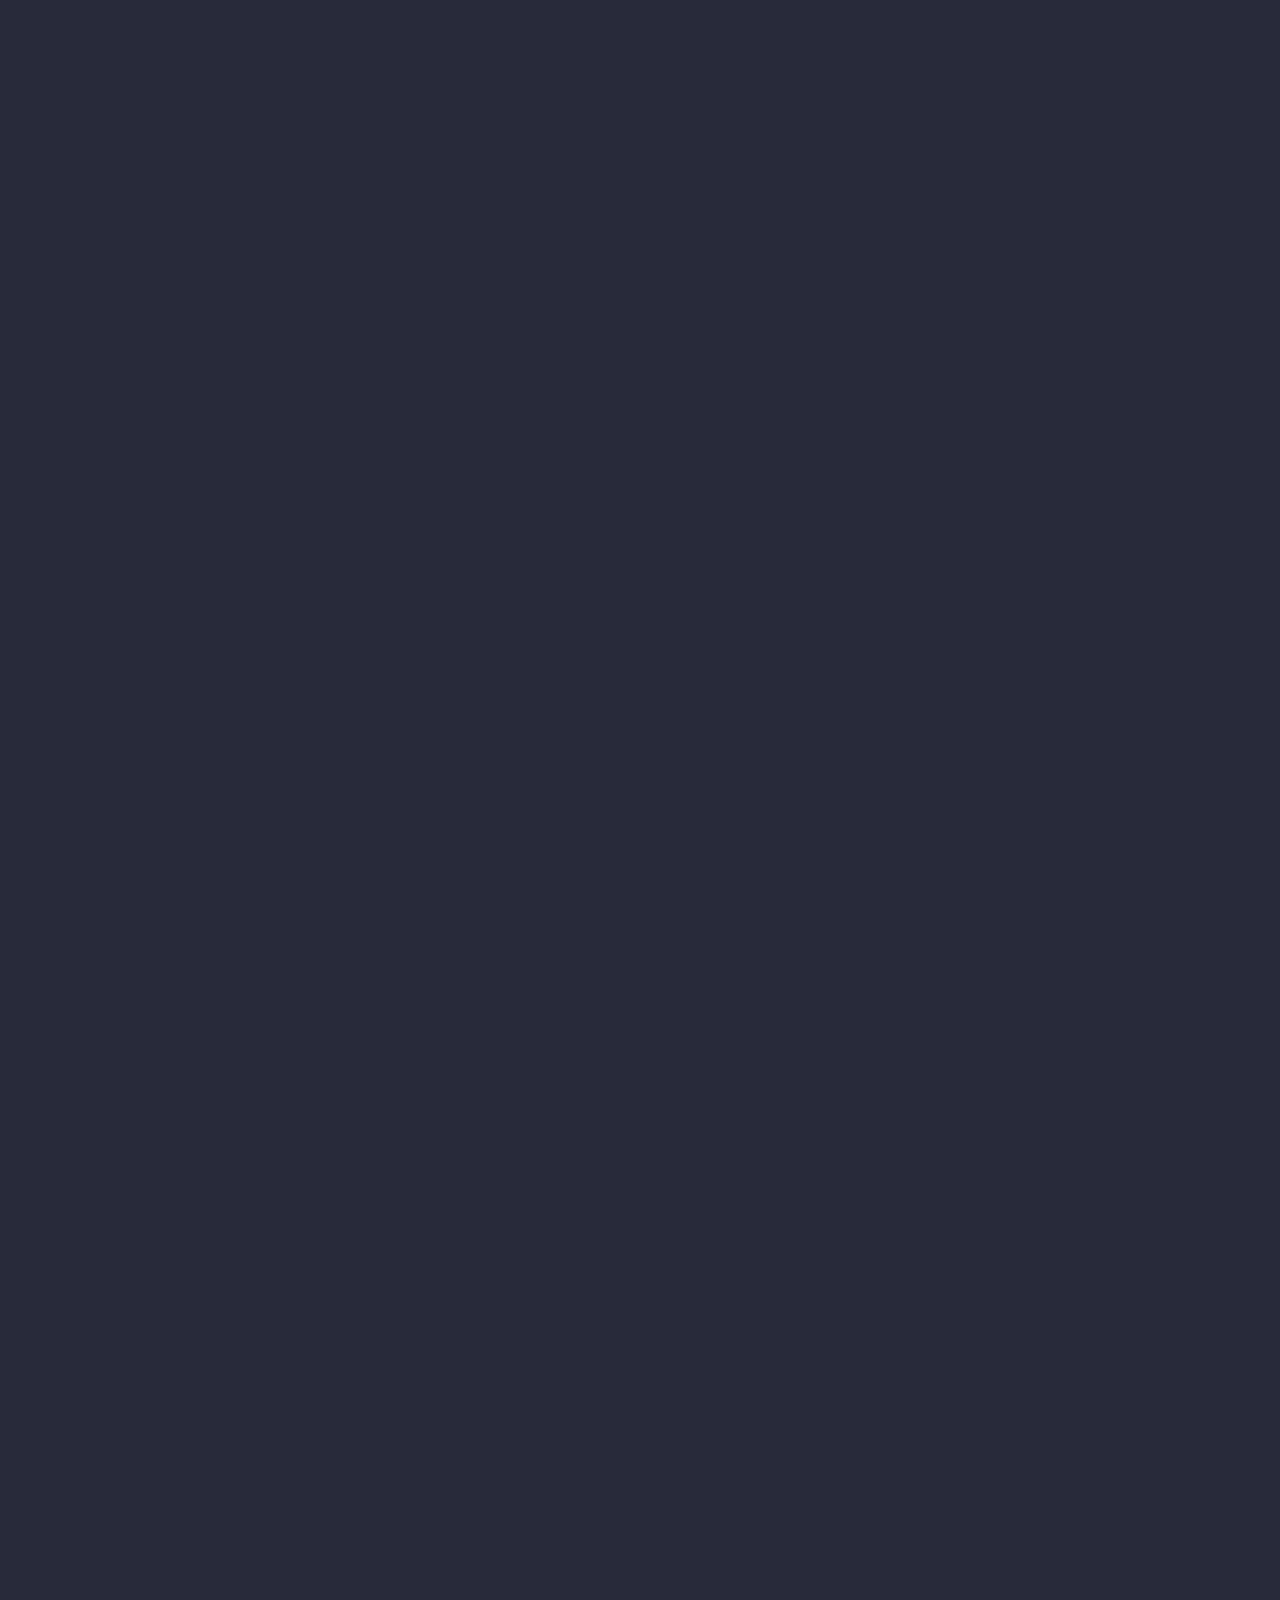
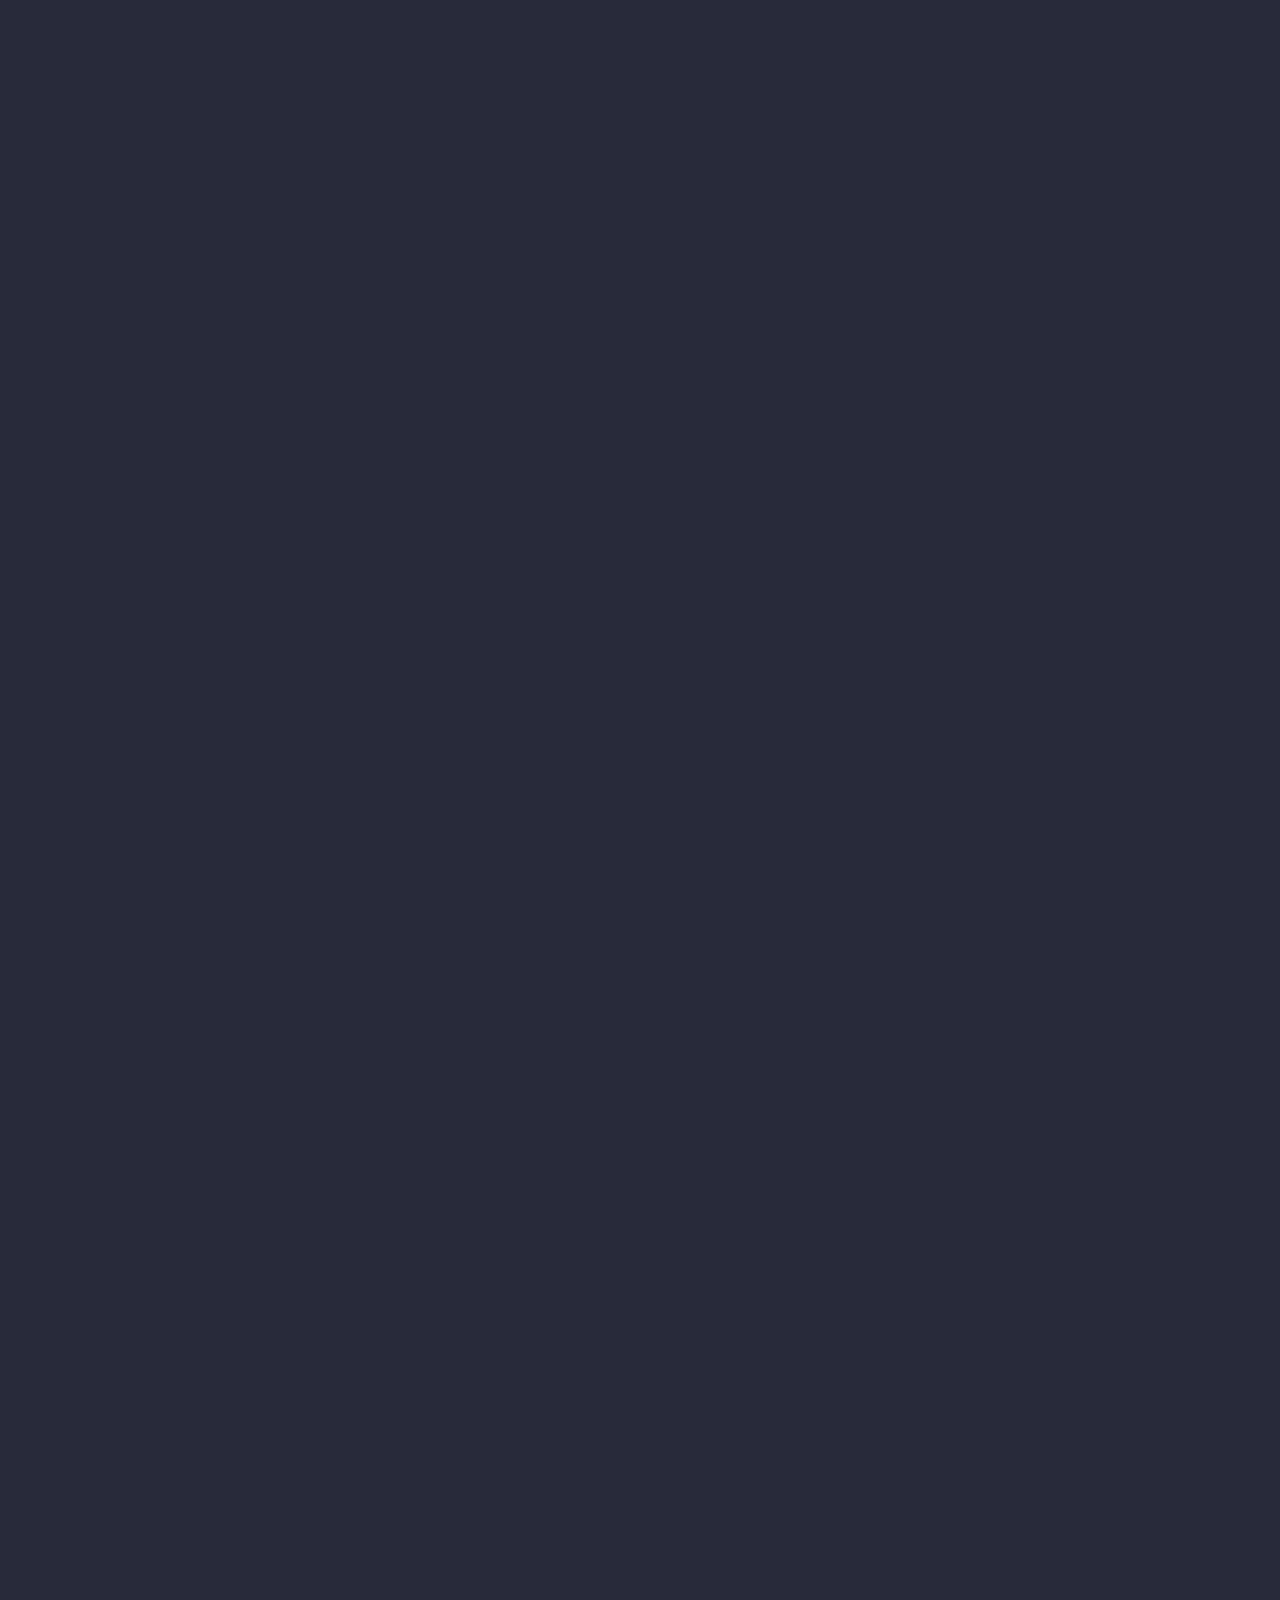
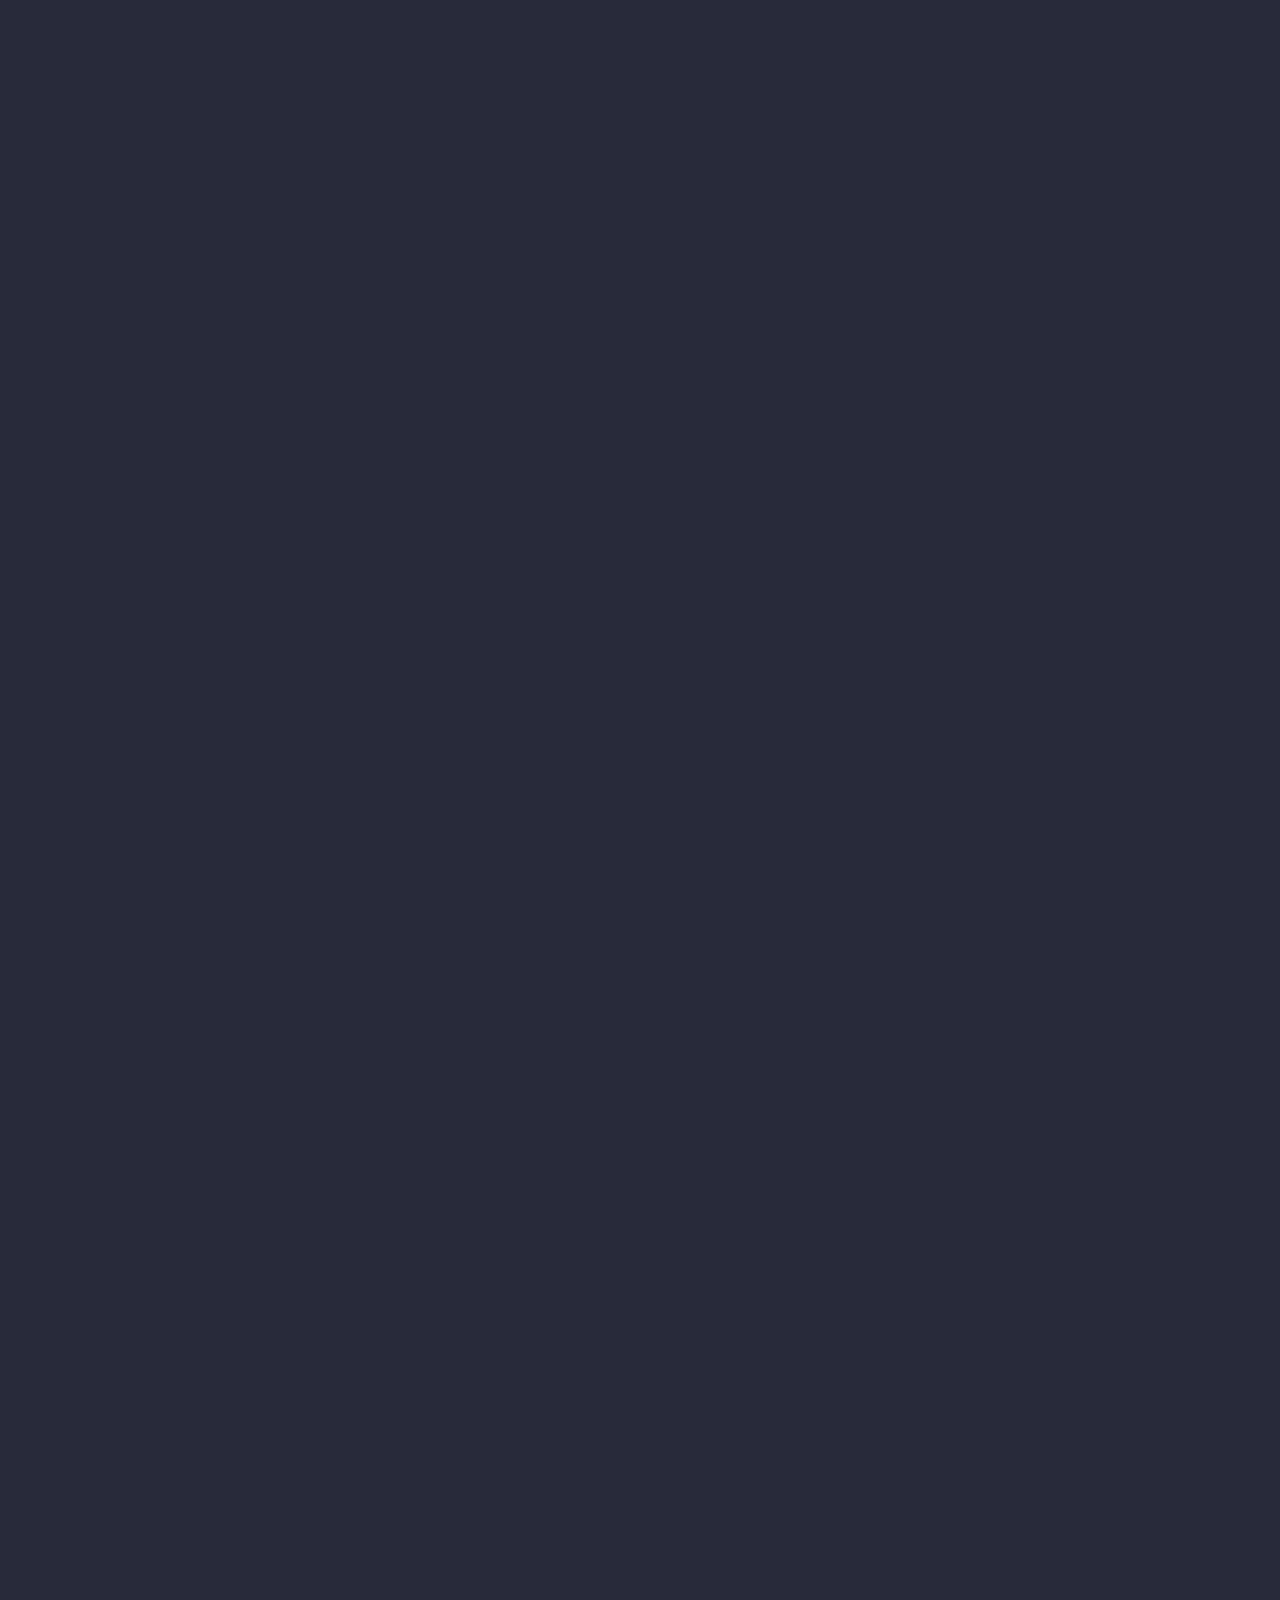
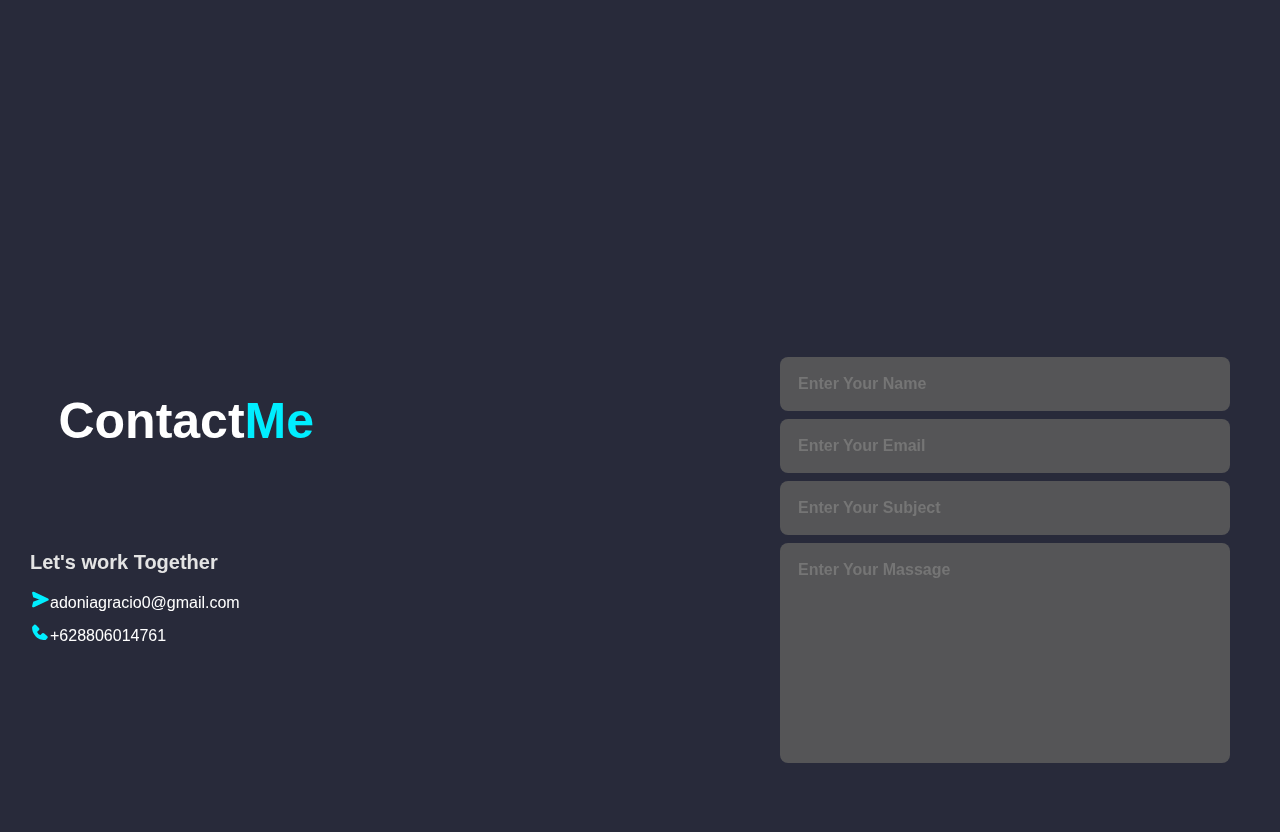
==== commit db59b9a6: "Add files via upload" ====
--- a/index.html
+++ b/index.html
@@ -381,7 +381,7 @@
                         <img src="./assets/img/Animation.png" class="section-image">
                         <h2 class="title-journey">Animation Portofolio</h2>
                         <p>
-                            Learing keyframes,translation and tranform in css,html,javascript
+                            Learing keyframes,translation and transform(No Framework)
                         </p>
                         <a href="https://github.com/adoniagracio/NewPorto.github.io" target="_blank" class="learn-more-button">Source Code</a>
                         <a href="https://adoniagracio.github.io/NewPorto.github.io/" target="_blank" class="learn-more-button">Demo</a>
@@ -390,13 +390,26 @@
                 <div class="section">
                     <div class="bead"></div>
                     <div class="content-left">
-                        <img src="" class="section-image">
+                        <img src="./assets/img/cloning.png" class="section-image">
                         <h2 class="title-journey">Cloning Website</h2>
                         <p>
-                            Cloning Website to practice myskill 
-                        </p>
-                        <a href="" target="_blank" class="learn-more-button">Source Code</a>
-                        <a href="" target="_blank" class="learn-more-button">Demo</a>
+                            Cloning Website with No Framework only using html,css,js designed to practice myskill build the website especially frontend
+                        </p>
+                        <a href="https://adoniagracio.github.io/VanillaShoppeLogin/" target="_blank" class="learn-more-button">Demo 1 </a>
+                        <a href="https://adoniagracio.github.io/VanillaTokopediaLogin/" target="_blank" class="learn-more-button">Demo 2</a>
+                        <a href="https://adoniagracio.github.io/VanillaBukalapaklogin/" target="_blank" class="learn-more-button">Demo 3</a>
+                    </div>
+                </div>
+                <div class="section">
+                    <div class="bead"></div>
+                    <div class="content-right">
+                        <img src="./assets/img/Loundry Website.png" class="section-image">
+                        <h2 class="title-journey">Loundry Website</h2>
+                        <p>
+                            Build The Loundry this project designed to practice myskill using tailwind
+                        </p>
+                        <a href="https://github.com/adoniagracio/LoundryWebsite" target="_blank" class="learn-more-button">Source</a>
+                        <a href="https://damailoundry.netlify.app/" target="_blank" class="learn-more-button">Demo</a>
                     </div>
                 </div>
             </div>
--- a/assets/css/style.css
+++ b/assets/css/style.css
@@ -1,1080 +1,1087 @@
-:root {
-    --primary-color: #282a3a;
-    --secondary-color: #252735;
-    --shadow-color: #fff;
-    --text-color: #fff;
-    --button-color: #fff;
-  }
-  
-  * {
-    margin: 0;
-    padding: 0;
-    box-sizing: border-box;
-    font-family: "poppins", sans-serif;
-  }
-  body {
-    color: var(--text-color);
-    background-color:var(--primary-color);
-
-  }
-
-  #particles-js {
-    position: fixed;
-    top: 0;
-    left: 0;
-    width: 100%;
-    height: 100%;
-    z-index: -1;
-    background-size: cover;
-    background-position:inherit ;
-    background-image: linear-gradient(rgba(0,0,0,0.2), rgba(0,0,0,0.5));
-  }
-
-
-  .name {
-    font-size: 50px;
-  }
-  .header {
-    position: sticky;
-    top: 0;
-    left: 0;
-    width: 100%;
-    padding: 20px 10%;
-    background: var(--secondary-color);
-    display: flex;
-    justify-content: flex-end;
-    align-items: center;
-    z-index: 100;
-  }
-  .logo {
-    position: relative;
-    font-size: 30px;
-    color: #fff;
-    text-decoration: none;
-    font-weight: 600;
-    cursor: default;
-    opacity: 0;
-    animation: slideRight 1s ease forwards;
-  }
-  
-  .mainMenu a {
-    display: inline-block;
-    font-size: 25px;
-    color: #fff;
-    text-decoration: none;
-    font-weight: 500;
-    margin-left: 35px;
-    margin-top: 5px;
-    position: relative;
-    opacity: 0;
-    overflow: hidden;
-    transition: 0.3s;
-    animation: slideTop 0.5s ease forwards;
-    animation-delay: calc(0.2s * var(--i));
-  }
-  
-  .mainMenu a::before {
-    content: "";
-    position: absolute;
-    bottom: 0;
-    left: 0;
-    width: 0;
-    height: 2px;
-    background-color: #0ef;
-    transition: width 0.3s ease; 
-  }
-  
-  .mainMenu a:hover::before {
-    width: 100%; 
-  }
-  
-  
-  nav .openMenu {
-    font-size: 2rem;
-    margin: 20px;
-    display: none;
-    cursor: pointer;
-  }
-  nav .mainMenu .closeMenu,
-  .icons i {
-    font-size: 2rem;
-    display: none;
-    cursor: pointer;
-  }
-  .img {
-    width: 600px;
-    height: 500px;
-    border-radius: 50%;
-    background-color: #fff;
-    box-shadow: 0 0 2px #0e1116, 0 0 25px #0e1116, 0 0 50px #0e1116,
-      0 0 100px #0e1116;
-  }
-  .img2 {
-    width: 400px;
-    height: 500px;
-
-    border-radius: 100%;
-    box-shadow: 0 0 2px #0e1116, 0 0 25px #0e1116, 0 0 50px #0e1116,
-      0 0 100px #0e1116;
-  }
-  
-  .home {
-    width: 100%;
-    height: 100vh;
-    background-size: cover;
-    background-position: center;
-    display: flex;
-    padding: 90px 10% 0;
-    overflow: hidden;
-  }
-  .home-content {
-    margin-top: 150px;
-    display: flex;
-    flex-direction: row-reverse;
-    justify-content: space-between;
-    width: 100%;
-  }
-  
-  .home-content-text {
-    display: flex;
-    flex-direction: column;
-    width: 50%;
-  }
-  
-  .home-content-text > p {
-    max-width: 500px;
-  }
-  
-  .home-content h3 {
-    font-size: 32px;
-    font-weight: 700;
-    opacity: 0;
-    animation: slideBottom 1s ease forwards;
-    animation-delay: 0.7s;
-  }
-  .home-content h3:nth-of-type(2) {
-    margin-bottom: 30px;
-    animation: slideTop 1s ease forwards;
-    animation-delay: 0.7s;
-  }
-  .home-content h3 span {
-    color: #0ef;
-  }
-  .home-content .process {
-    font-size: 56px;
-    font-weight: 700;
-    margin: -3px 0;
-    opacity: 0;
-    animation: slideRight 1s ease forwards;
-    animation-delay: 1s;
-  }
-  
-  .home-content p {
-    font-size: 20px;
-    opacity: 0;
-    animation: slideLeft 1s ease forwards;
-    animation-delay: 1s;
-  }
-  
-  .home-sci a {
-    display: inline-flex;
-    justify-content: center;
-    align-items: center;
-    width: 40px;
-    height: 40px;
-    background: transparent;
-    border: 2px solid #0ef;
-    border-radius: 50%;
-    font-size: 20px;
-    color: #0ef;
-    text-decoration: none;
-    transition: 0.5s ease;
-    opacity: 0;
-    animation: slideLeft 1s ease forwards;
-    animation-delay: calc(0.2 * var(--i));
-    margin: 30px 15px 30px 0;
-  }
-  .home-sci a:hover {
-    background-color: #0ef;
-    color: #081b29;
-    box-shadow: 0 0 20px #0ef;
-  }
-  .btn-box {
-    display: inline-block;
-    width: 190px;
-    padding: 12px 28px;
-    background: var(--button-color);
-    border-radius: 40px;
-    font-size: 16px;
-    color: #081b29;
-    letter-spacing: 1px;
-    text-decoration: none;
-    font-weight: 600;
-    opacity: 0;
-    animation: slideTop 1s ease forwards;
-    animation-delay: 2s;
-    box-shadow: 0 0 5px #fff;
-  }
-  .btn-box:hover {
-    box-shadow: 0 0 5px #fff, 0 0 25px #fff;
-  }
-  .about {
-    display: flex;
-    background-size: cover;
-    background-position: center;
-    padding-top: 250px;
-    padding-bottom: 100px;
-    flex-direction: row;
-    overflow: hidden;
-  }
-  
-  .about-img {
-    width: 50%;
-    padding-left: 15%;
-  }
-  .about-text {
-    width: 50%;
-    padding-right: 100px;
-  }
-  
-  .about-text h2 {
-    font-size: 60px;
-  }
-  .about-text h2 span {
-    color: #0ef;
-  }
-  
-  .description {
-    margin-top: 20px;
-    margin-bottom: 50px;
-  }
-  .about-text h4 {
-    font-size: 29px;
-    font-weight: 600;
-    color: #fff;
-    line-height: 1.7;
-    margin: 15px 0 30px;
-  }
-  .about-text p {
-    color: aliceblue;
-    font-size: 20px;
-    line-height: 1.4;
-    margin-bottom: 4rem;
-  }
-  
-  .sub-title {
-    text-align: center;
-    font-size: 60px;
-    padding-top: 160px;
-  }
-  .sub-title span {
-    color: #0ef;
-  }
-  .container {
-    padding: 200px;
-  }
-  
-  .container1 {
-    width: 600px;
-    height: 500px;
-    padding: 60px 90px;
-    margin-left: 250px;
-  }
-  
-  .skill {
-    display: flex;
-  }
-  
-  .heading1 {
-    text-align: center;
-    text-decoration: underline;
-    text-underline-offset: 10px;
-    text-decoration-thickness: 5px;
-    margin-bottom: 50px;
-  }
-  .bar {
-    font-size: 23px;
-    display: flex;
-    flex-direction: row;
-    gap: 10px;
-  }
-  .technical-bars {
-    display: flex;
-    flex-direction: column;
-    gap: 20px;
-    margin-left: 120px;
-  }
-  .bar i {
-    border: 5px solid;
-    border-radius: 40px;
-    padding: 20px;
-  }
-  .bar span {
-    position: relative;
-    border-radius: 10px;
-    width: 100%;
-    height: 5px;
-  }
-  .technical-bars .bar .info span {
-    font-size: 17px;
-    font-weight: 500;
-    top: 20px;
-  }
-  
-  @keyframes showText {
-    100% {
-      opacity: 1;
-    }
-  }
-  
-  .radial-bars {
-    width: 100%;
-    display: flex;
-    flex-wrap: wrap;
-    justify-content: space-evenly;
-    align-items: start;
-  }
-  
-  .radial-bars .radial-bar {
-    width: 50%;
-    height: 170px;
-    margin-bottom: 10px;
-    position: relative;
-  }
-  .radial-bars .radial-bar svg {
-    position: absolute;
-    top: 50%;
-    left: 50%;
-    transform: translate(-50%, -50%) rotate(-90deg);
-    width: 120px;
-    height: 160px;
-  }
-  .radial-bars .radial-bar .progress-bar {
-    stroke-width: 10;
-    stop-color: black;
-    fill: transparent;
-    stroke-dasharray: 502;
-    stroke-dashoffset: 502;
-    stroke-linecap: round;
-    animation: animate-bar 1s linear forwards;
-  }
-  @keyframes animate-bar {
-    100% {
-      stroke-dashoffset: -1;
-    }
-  }
-  .path {
-    stroke-width: 10;
-    stroke: #0ef;
-    fill: transparent;
-    stroke-dasharray: 502;
-    stroke-dashoffset: 502;
-    stroke-linecap: round;
-  }
-  
-  .path-1 {
-    animation: animate-path1 1s 1s linear forwards;
-  }
-  
-  .path-2 {
-    animation: animate-path2 1s 1s linear forwards;
-  }
-  
-  .path-3 {
-    animation: animate-path3 1s 1s linear forwards;
-  }
-  
-  .path-4 {
-    animation: animate-path4 1s 1s linear forwards;
-  }
-  
-  @keyframes animate-path1 {
-    100% {
-      stroke-dashoffset: 0;
-    }
-  }
-  @keyframes animate-path2 {
-    100% {
-      stroke-dashoffset: 0;
-    }
-  }
-  @keyframes animate-path3 {
-    100% {
-      stroke-dashoffset: 0;
-    }
-  }
-  @keyframes animate-path4 {
-    100% {
-      stroke-dashoffset: 0;
-    }
-  }
-  .radial-bar .icon {
-    position: absolute;
-    top: 50%;
-    left: 50%;
-    transform: translate(-50%, -50%);
-    font-size: 30px;
-    font-weight: 500;
-    animation: showText 0.5s 1s linear forwards;
-  }
-  
-  .radial-bar .text {
-    width: 100%;
-    position: absolute;
-    text-align: center;
-    left: 25%;
-    bottom: -5px;
-    transform: translateX(-50px);
-    font-size: 17px;
-    font-weight: 500;
-    animation: showText 0.5s 1s linear forwards;
-    opacity: 0;
-  }
-  
-  .main-text {
-    padding-top: 130px;
-    margin-top: 200px;
-  }
-  .main-text h2 {
-    font-size: 40px;
-    line-height: 1;
-    text-align: center;
-    padding-bottom: 50px;
-  }
-  .main-text h2 span {
-    color: #0ef;
-  }
-  .portfolio-content {
-    display: grid;
-    grid-template-columns: repeat(auto-fit, minmax(517px, auto));
-    padding-bottom: 10%;
-    gap: 20px;
-    padding-left: 20px;
-    padding-right: 20px;
-  }
-  .row {
-    position: relative;
-    overflow: hidden;
-    border-radius: 8px;
-    cursor: pointer;
-  }
-  .row img {
-    width: 100%;
-    border-radius: 8px;
-    display: block;
-    transition: transform 0.5s;
-  }
-  .layer {
-    width: 100%;
-    height: 0;
-    background: linear-gradient(rgba(0, 0, 0, 0.1), #0ef);
-    position: absolute;
-    border-radius: 8px;
-    left: 0;
-    bottom: 0;
-    overflow: hidden;
-    display: flex;
-    flex-direction: column;
-    align-items: center;
-    justify-content: center;
-    text-align: center;
-    padding: 0 40px;
-    transition: height 0.5s;
-  }
-  .layer h5 {
-    color: #000;
-    font-size: 20px;
-    font-weight: 600;
-    margin-bottom: 15px;
-  }
-  
-  .layer p {
-    color: #000;
-    font-size: 1rem;
-    line-height: 1.8;
-  }
-  
-  .layer i {
-    color: #ff004f;
-    margin-top: 20px;
-    font-size: 20px;
-    background: #fff;
-    width: 60px;
-    height: 60px;
-    display: flex;
-    align-items: center;
-    justify-content: center;
-    border-radius: 50%;
-  }
-  
-  .row:hover img {
-    transform: scale(1.1);
-  }
-  .row:hover .layer {
-    height: 100%;
-  }
-  .contact {
-    display: flex;
-  
-    align-items: center;
-    justify-content: space-between;
-    padding-left: 30px;
-    margin-top: 200px;
-  }
-  .contact-text h2 {
-    font-size: 50px;
-    line-height: 1;
-    text-align: center;
-    padding-right: 50%;
-    padding-bottom: 90px;
-  }
-  
-  .contact-text h2 span {
-    color: #0ef;
-  }
-  
-  .contact-text h4 {
-    margin: 15px 0;
-    color: rgb(228, 228, 228);
-    font-size: 20px;
-    font-weight: 600;
-  }
-  
-  .contact-text p {
-    color: rgb(177, 177, 177);
-    font-size: 20px;
-    line-height: 30px;
-    margin-bottom: 2rem;
-  }
-  .contact-list {
-    margin-bottom: 3rem;
-  }
-  
-  .contact-list li {
-    margin-bottom: 10px;
-    display: block;
-  }
-  .contact-list li {
-    margin-bottom: 10px;
-    display: block;
-  }
-  .contact-list i {
-    display: inline-block;
-    color: #0ef;
-    font-size: 20px;
-    font-weight: 600;
-    transition: all 0.4s ease;
-  }
-  .contact-list li a:hover {
-    transform: scale(1.01) translateY(-5px);
-    color: #0ef;
-  }
-  .contact-icons i {
-    display: inline-flex;
-    justify-content: center;
-    align-items: center;
-    width: 40px;
-    height: 40px;
-    background: transparent;
-    border: 2px solid #0ef;
-    border-radius: 50%;
-    font-size: 20px;
-    color: #0ef;
-    text-decoration: none;
-    margin: 30px 15px 30px 0;
-    transition: 0.5s ease;
-    opacity: 0;
-    animation: slideLeft 1s ease forwards;
-    animation-delay: calc(0.2s * var(--i));
-  }
-  
-  .contact-icons i:hover {
-    background: #0ef;
-    color: #000;
-    box-shadow: 0 0 20px #0ef;
-  }
-  
-  .contact-text {
-    width: 50%;
-  }
-  
-  .contact-form {
-    width: 40%;
-  }
-  
-  .contact-form form {
-    position: relative;
-  }
-  .contact-form form input,
-  form textarea {
-    border: none;
-    outline: none;
-    width: 90%;
-    padding: 18px;
-    background: #555557;
-    color: #000;
-    font-size: 1rem;
-    font-weight: 600;
-    margin-bottom: 0.5rem;
-    border-radius: 0.5rem;
-  }
-  .contact-form textarea {
-    resize: none;
-    height: 220px;
-  }
-  
-  .contact-form-responsive {
-    display: none;
-  }
-  
-  .contact-form form .send {
-    display: inline-block;
-    padding: 14px 60px;
-    background: var(--button-color);
-    border-radius: 40px;
-    font-size: 18px;
-    color: #081b29;
-    letter-spacing: 1px;
-    text-decoration: none;
-    font-weight: 600;
-    opacity: 0;
-    animation: slideTop 1s ease forwards;
-    animation-delay: 2s;
-  }
-  .contact-form form .send:hover {
-    box-shadow: 0 0 5px var(--button-color);
-    cursor: pointer;
-  }
-  
-  .last-text p {
-    width: 100%;
-    text-align: center;
-    padding: 10px 0;
-    background: rgb(7, 85, 91);
-    font-weight: 300;
-    margin-top: 70px;
-  }
-  .top {
-    position: fixed;
-    bottom: 2.1rem;
-    right: 2.1rem;
-  }
-  .top i {
-    color: #000;
-    background: #0ef;
-    font-size: 20px;
-    padding: 10px;
-    border-radius: 0.5rem;
-  }
-  
-  @keyframes slideRight {
-    0% {
-      transform: translateX(-100px);
-      opacity: 0;
-    }
-    100% {
-      transform: translateX(0px);
-      opacity: 1;
-    }
-  }
-  @keyframes slideLeft {
-    0% {
-      transform: translateX(100px);
-      opacity: 0;
-    }
-    100% {
-      transform: translateX(0px);
-      opacity: 1;
-    }
-  }
-  @keyframes slideTop {
-    0% {
-      transform: translateY(100px);
-      opacity: 0;
-    }
-    100% {
-      transform: translateY(0px);
-      opacity: 1;
-    }
-  }
-  @keyframes slideBottom {
-    0% {
-      transform: translateY(-100px);
-      opacity: 0;
-    }
-    100% {
-      transform: translateY(0px);
-      opacity: 1;
-    }
-  }
-  
-  .checkbtn {
-    font-size: 30px;
-    color: white;
-    float: right;
-    line-height: 80px;
-    cursor: pointer;
-    display: none;
-  }
-  
-  #check {
-    display: none;
-  }
-  
-  .imgproject1 {
-    width: 800px;
-    height: 500px;
-  }
-  
-  .imgproject2 {
-    width: 500px;
-    height: 500px;
-  }
-  
-  .imgproject3 {
-    width: 500px;
-    height: 500px;
-  }
-  
-  .imgproject4 {
-    background-color: white;
-  }
-  .process {
-    font-weight: 700;
-    margin-top: 125px;
-    text-align: center;
-    text-transform: uppercase;
-    letter-spacing: 4px;
-    line-height: 23px;
-  }
-  
-  .process-wrapper {
-    margin: auto;
-    max-width: 1080px;
-  }
-  
-  #progress-bar-container {
-    position: relative;
-    width: 90%;
-    margin: auto;
-    height: 100px;
-    margin-top: 65px;
-  }
-  
-  #progress-bar-container ul {
-    padding: 0;
-    margin: 0;
-    padding-top: 15px;
-    z-index: 9999;
-    position: absolute;
-    width: 100%;
-    margin-top: -40px;
-  }
-  
-  #progress-bar-container li:before {
-    content: " ";
-    display: block;
-    margin: auto;
-    width: 30px;
-    height: 30px;
-    border-radius: 50%;
-    border: solid 2px #aaa;
-    transition: all ease 0.3s;
-  }
-  
-  
-  #progress-bar-container li.active:before,
-  #progress-bar-container li:hover:before {
-    border: solid 2px #fff;
-  }
-  
-  #progress-bar-container li {
-    list-style: none;
-    float: left;
-    width: 20%;
-    text-align: center;
-    color: #ffffff;
-    text-transform: uppercase;
-    font-size: 11px;
-    cursor: pointer;
-    font-weight: 700;
-    transition: all ease 0.2s;
-    vertical-align: bottom;
-    height: 60px;
-    position: relative;
-  }
-  
-  #progress-bar-container li .step-inner {
-    position: absolute;
-    width: 100%;
-    bottom: 0;
-    font-size: 14px;
-  }
-  
-  /* #progress-bar-container li.active,
-  #progress-bar-container li:hover {
-    color: #0ef;
-  } */
-  
-  #progress-bar-container li:after {
-    content: " ";
-    display: block;
-    width: 6px;
-    height: 6px;
-    background: #fff;
-    margin: auto;
-    border: solid 7px #fff;
-    border-radius: 50%;
-    margin-top: 40px;
-    box-shadow: 0 2px 13px -1px rgba(0, 0, 0, 0.3);
-    transition: all ease 0.2s;
-  }
-  
-  #progress-bar-container li:hover:after {
-    background: #555;
-  }
-  
-  #progress-bar-container li.active:after {
-    background: #207893;
-  }
-  
-  #progress-bar-container #line {
-    width: 80%;
-    margin: auto;
-    background: #ffff;
-    height: 6px;
-    position: absolute;
-    left: 10%;
-    top: 57px;
-    z-index: 1;
-    border-radius: 50px;
-    transition: all ease 0.9s;
-  }
-  
-  #progress-bar-container #line-progress {
-    content: " ";
-    width: 3%;
-    height: 100%;
-    background: #0ef;
-    background: linear-gradient(to right, #0ef 0%, #0ef 100%);
-    position: absolute;
-    z-index: 2;
-    border-radius: 50px;
-    transition: all ease 0.9s;
-  }
-  
-  #progress-content-section {
-    width: 90%;
-    margin: auto;
-    background: #ffffff;
-    border-radius: 4px;
-  }
-  
-  #progress-content-section .section-content {
-    padding: 30px 40px;
-    text-align: center;
-  }
-  
-  #progress-content-section .section-content h2 {
-    font-size: 17px;
-    text-transform: uppercase;
-    color: #333;
-    letter-spacing: 1px;
-  }
-  
-  #progress-content-section .section-content p {
-    font-size: 16px;
-    line-height: 1.8em;
-    color: #000;
-  }
-  
-  #progress-content-section .section-content {
-    display: none;
-    animation: FadeInUp 700ms ease 1;
-    animation-fill-mode: forwards;
-    transform: translateY(15px);
-    opacity: 0;
-  }
-  
-  #progress-content-section .section-content.active {
-    display: block;
-  }
-  
-  @keyframes FadeInUp {
-    0% {
-      transform: translateY(15px);
-      opacity: 0;
-    }
-  
-    100% {
-      transform: translateY(0px);
-      opacity: 1;
-    }
-  }
-  ::-webkit-scrollbar {
-    width: 13px;
-  }
-  ::-webkit-scrollbar-thumb {
-    background: linear-gradient(transparent, #0ef);
-  }
-  ::-webkit-scrollbar-thumb:hover {
-    background: linear-gradient(transparent, #00c6ff);
-  }
-  
-  .timeline-project {
-    padding: 2rem;
-    padding-bottom: 400px;
-    margin: 0 auto;
-    max-width: 600px;
-    padding-top: 250px;
-  }
-  .top-section {
-    text-align: center;
-    padding: 4rem 0;
-    max-width: 600px;
-    margin: 0 auto;
-  }
-  .timeline {
-    position: relative;
-    min-height: 150px;
-  }
-  .line {
-    position: absolute;
-    z-index: 2;
-    left: calc(50%);
-    width: 2px;
-    top: -50px;
-    bottom: -50px;
-    background-color: #000;
-    display: none;
-  }
-  .line:before,
-  .line:after {
-    position: absolute;
-    display: block;
-    content: "";
-    height: 1rem;
-    width: 1rem;
-    border-radius: 50%;
-    background-color: #000;
-    left: 50%;
-    transform: translateX(-50%);
-  }
-  
-  .line:after {
-    bottom: 0;
-  }
-  .section {
-    display: flex;
-    opacity: 0;
-    transform: translateX(-100%);
-    transition: 600ms ease;
-    position: relative;
-    z-index: 1;
-    margin: 50px 0;
-    padding: 1rem;
-    border-radius: 1rem;
-    align-items: center;
-    min-height: 300px;
-  }
-  
-  .section:nth-child(odd) {
-    flex-direction: row-reverse;
-    transform: translateX(100%);
-  }
-  
-  .bead {
-    position: absolute;
-    display: block;
-    height: 1.1rem;
-    width: 1rem;
-    border-radius: 50%;
-    background-color: #000;
-    left: 50.3%;
-    top: 20%;
-    transform: translateX(-50%);
-  }
-  
-  .content-left {
-    width: calc(32% + 9rem);
-    margin-left: -80px;
-    margin-top: 33px;
-  }
-  .content-right {
-    width: calc(30% + 9rem);
-    margin-right: -96px;
-    margin-top: 33px;
-  }
-  
-  .show-me:nth-child(n) {
-    transform: none;
-    opacity: 1;
-  }
-  
-
-  
-  .learn-more-button {
-    display: inline-block;
-    padding: 14px 24px;
-    background-color: #007bff; 
-    color: #fff; 
-    text-decoration: none;
-    border-radius: 10px;
-    font-size: 13px;
-    font-weight: bold;
-    transition: background-color 0.3s ease;
-    margin-top: 20px; 
-  }
-  
-  .learn-more-button:hover {
-    background-color: #0056b3; 
-  }
-  .section-image {
-    width: 150px;
-    height: auto;
-    padding-bottom: 20px;
-    transition: margin 0.3s ease;
-  }
-  
-  .title-journey {
-    padding-bottom: 20px;
-
-
-  }
-
-  .journey {
-    font-weight: 400;
-    letter-spacing: 1px;
-  }
-
-  .main-text {
-    padding-top: 130px;
-    margin-top: 200px;
-  }
-  .main-text h2 {
-    font-size: 60px;
-    line-height: 1;
-    text-align: center;
-    padding-bottom: 50px;
-  }
-  .main-text h2 span {
-    color: #0ef;
-  }
-
-  .journey h1{
-    font-size: 60px;
-    line-height: 1;
-    text-align: center;
-    padding-bottom: 50px;
-  }
-  
-  .background {
-    position: absolute;
-    height: 100vh;
-    top: 0;
-    bottom: 0;
-    left: 0;
-    right: 0;
-    z-index: -1;
-  }
-
+:root {
+    --primary-color: #282a3a;
+    --secondary-color: #252735;
+    --shadow-color: #fff;
+    --text-color: #fff;
+    --button-color: #fff;
+  }
+  
+  * {
+    margin: 0;
+    padding: 0;
+    box-sizing: border-box;
+    font-family: "poppins", sans-serif; 
+  }
+  body {
+    color: var(--text-color);
+    background-color:var(--primary-color);
+  }
+
+  #particles-js {
+    position: fixed;
+    top: 0;
+    left: 0;
+    width: 100%;
+    height: 100%;
+    z-index: -1;
+    background-size: cover;
+    background-position:inherit ;
+    background-image: linear-gradient(rgba(0,0,0,0.2), rgba(0,0,0,0.5));
+  }
+
+
+  .name {
+    font-size: 50px;
+  }
+  .header {
+    position: sticky;
+    top: 0;
+    left: 0;
+    width: 100%;
+    padding: 20px 10%;
+    background: var(--secondary-color);
+    display: flex;
+    justify-content: flex-end;
+    align-items: center;
+    z-index: 100;
+  }
+  .logo {
+    position: relative;
+    font-size: 30px;
+    color: #fff;
+    text-decoration: none;
+    font-weight: 600;
+    cursor: default;
+    opacity: 0;
+    animation: slideRight 1s ease forwards;
+  }
+  
+  .mainMenu a {
+    display: inline-block;
+    font-size: 25px;
+    color: #fff;
+    text-decoration: none;
+    font-weight: 500;
+    margin-left: 35px;
+    margin-top: 5px;
+    position: relative;
+    opacity: 0;
+    overflow: hidden;
+    transition: 0.3s;
+    animation: slideTop 0.5s ease forwards;
+    animation-delay: calc(0.2s * var(--i));
+  }
+  
+  .mainMenu a::before {
+    content: "";
+    position: absolute;
+    bottom: 0;
+    left: 0;
+    width: 0;
+    height: 2px;
+    background-color: #0ef;
+    transition: width 0.3s ease; 
+  }
+  
+  .mainMenu a:hover::before {
+    width: 100%; 
+  }
+  
+  
+  nav .openMenu {
+    font-size: 2rem;
+    margin: 20px;
+    display: none;
+    cursor: pointer;
+  }
+  nav .mainMenu .closeMenu,
+  .icons i {
+    font-size: 2rem;
+    display: none;
+    cursor: pointer;
+  }
+
+  
+  .img {
+    width: 600px;
+    height: 500px;
+    border-radius: 50%;
+    background-color: #fff;
+    box-shadow: 0 0 2px #0e1116, 0 0 25px #0e1116, 0 0 50px #0e1116,
+      0 0 100px #0e1116;
+  }
+  .img2 {
+    width: 438px;
+    height: auto;
+    border-radius: 100%;
+    box-shadow: 0 0 2px #0e1116, 0 0 25px #0e1116, 0 0 50px #0e1116,
+      0 0 100px #0e1116;
+  }
+  
+  .home {
+    width: 100%;
+    height: 100vh;
+    background-size: cover;
+    background-position: center;
+    display: flex;
+    padding: 90px 10% 0;
+    overflow: hidden;
+  }
+  .home-content {
+    margin-top: 150px;
+    display: flex;
+    flex-direction: row-reverse;
+    justify-content: space-between;
+    width: 100%;
+  }
+  
+  .home-content-text {
+    display: flex;
+    flex-direction: column;
+    width: 50%;
+  }
+  
+  .home-content-text > p {
+    max-width: 500px;
+  }
+  
+  .home-content h3 {
+    font-size: 32px;
+    font-weight: 700;
+    opacity: 0;
+    animation: slideBottom 1s ease forwards;
+    animation-delay: 0.7s;
+  }
+  .home-content h3:nth-of-type(2) {
+    margin-bottom: 30px;
+    animation: slideTop 1s ease forwards;
+    animation-delay: 0.7s;
+  }
+  .home-content h3 span {
+    color: #0ef;
+  }
+  .home-content .process {
+    font-size: 56px;
+    font-weight: 700;
+    margin: -3px 0;
+    opacity: 0;
+    animation: slideRight 1s ease forwards;
+    animation-delay: 1s;
+  }
+  
+  .home-content p {
+    font-size: 20px;
+    opacity: 0;
+    animation: slideLeft 1s ease forwards;
+    animation-delay: 1s;
+  }
+  
+  .home-sci a {
+    display: inline-flex;
+    justify-content: center;
+    align-items: center;
+    width: 40px;
+    height: 40px;
+    background: transparent;
+    border: 2px solid #0ef;
+    border-radius: 50%;
+    font-size: 20px;
+    color: #0ef;
+    text-decoration: none;
+    transition: 0.5s ease;
+    opacity: 0;
+    animation: slideLeft 1s ease forwards;
+    animation-delay: calc(0.2 * var(--i));
+    margin: 30px 15px 30px 0;
+  }
+  .home-sci a:hover {
+    background-color: #0ef;
+    color: #081b29;
+    box-shadow: 0 0 20px #0ef;
+  }
+  .btn-box {
+    display: inline-block;
+    width: 190px;
+    padding: 12px 28px;
+    background: var(--button-color);
+    border-radius: 40px;
+    font-size: 16px;
+    color: #081b29;
+    letter-spacing: 1px;
+    text-decoration: none;
+    font-weight: 600;
+    opacity: 0;
+    animation: slideTop 1s ease forwards;
+    animation-delay: 2s;
+    box-shadow: 0 0 5px #fff;
+  }
+  .btn-box:hover {
+    box-shadow: 0 0 5px #fff, 0 0 25px #fff;
+  }
+  .about {
+    display: flex;
+    background-size: cover;
+    background-position: center;
+    padding-top: 250px;
+    padding-bottom: 100px;
+    flex-direction: row;
+    overflow: hidden;
+  }
+  
+  .about-img {
+    width: 50%;
+    padding-left: 15%;
+  }
+  .about-text {
+    width: 50%;
+    padding-right: 100px;
+  }
+  
+  .about-text h2 {
+    font-size: 60px;
+  }
+  .about-text h2 span {
+    color: #0ef;
+  }
+  
+  .description {
+    margin-top: 20px;
+    margin-bottom: 50px;
+  }
+  .about-text h4 {
+    font-size: 29px;
+    font-weight: 600;
+    color: #fff;
+    line-height: 1.7;
+    margin: 15px 0 30px;
+  }
+  .about-text p {
+    color: aliceblue;
+    font-size: 20px;
+    line-height: 1.4;
+    margin-bottom: 4rem;
+  }
+  
+  .sub-title {
+    text-align: center;
+    font-size: 60px;
+    padding-top: 160px;
+  }
+  .sub-title span {
+    color: #0ef;
+  }
+  .container {
+    padding: 200px;
+  }
+  
+  .container1 {
+    width: 600px;
+    height: 500px;
+    padding: 60px 90px;
+    margin-left: 250px;
+  }
+  
+  .skill {
+    display: flex;
+  }
+  
+  .heading1 {
+    text-align: center;
+    text-decoration: underline;
+    text-underline-offset: 10px;
+    text-decoration-thickness: 5px;
+    margin-bottom: 50px;
+  }
+  .bar {
+    font-size: 23px;
+    display: flex;
+    flex-direction: row;
+    gap: 10px;
+  }
+  .technical-bars {
+    display: flex;
+    flex-direction: column;
+    gap: 20px;
+    margin-left: 120px;
+  }
+  .bar i {
+    border: 5px solid;
+    border-radius: 40px;
+    padding: 20px;
+  }
+  .bar span {
+    position: relative;
+    border-radius: 10px;
+    width: 100%;
+    height: 5px;
+  }
+  .technical-bars .bar .info span {
+    font-size: 17px;
+    font-weight: 500;
+    top: 20px;
+  }
+  
+  @keyframes showText {
+    100% {
+      opacity: 1;
+    }
+  }
+  
+  .radial-bars {
+    width: 100%;
+    display: flex;
+    flex-wrap: wrap;
+    justify-content: space-evenly;
+    align-items: start;
+  }
+  
+  .radial-bars .radial-bar {
+    width: 50%;
+    height: 170px;
+    margin-bottom: 10px;
+    position: relative;
+  }
+  .radial-bars .radial-bar svg {
+    position: absolute;
+    top: 50%;
+    left: 50%;
+    transform: translate(-50%, -50%) rotate(-90deg);
+    width: 120px;
+    height: 160px;
+  }
+  .radial-bars .radial-bar .progress-bar {
+    stroke-width: 10;
+    stop-color: black;
+    fill: transparent;
+    stroke-dasharray: 502;
+    stroke-dashoffset: 502;
+    stroke-linecap: round;
+    animation: animate-bar 1s linear forwards;
+  }
+  @keyframes animate-bar {
+    100% {
+      stroke-dashoffset: -1;
+    }
+  }
+  .path {
+    stroke-width: 10;
+    stroke: #0ef;
+    fill: transparent;
+    stroke-dasharray: 502;
+    stroke-dashoffset: 502;
+    stroke-linecap: round;
+  }
+  
+  .path-1 {
+    animation: animate-path1 1s 1s linear forwards;
+  }
+  
+  .path-2 {
+    animation: animate-path2 1s 1s linear forwards;
+  }
+  
+  .path-3 {
+    animation: animate-path3 1s 1s linear forwards;
+  }
+  
+  .path-4 {
+    animation: animate-path4 1s 1s linear forwards;
+  }
+  
+  @keyframes animate-path1 {
+    100% {
+      stroke-dashoffset: 0;
+    }
+  }
+  @keyframes animate-path2 {
+    100% {
+      stroke-dashoffset: 0;
+    }
+  }
+  @keyframes animate-path3 {
+    100% {
+      stroke-dashoffset: 0;
+    }
+  }
+  @keyframes animate-path4 {
+    100% {
+      stroke-dashoffset: 0;
+    }
+  }
+  .radial-bar .icon {
+    position: absolute;
+    top: 50%;
+    left: 50%;
+    transform: translate(-50%, -50%);
+    font-size: 30px;
+    font-weight: 500;
+    animation: showText 0.5s 1s linear forwards;
+  }
+  
+  .radial-bar .text {
+    width: 100%;
+    position: absolute;
+    text-align: center;
+    left: 25%;
+    bottom: -5px;
+    transform: translateX(-50px);
+    font-size: 17px;
+    font-weight: 500;
+    animation: showText 0.5s 1s linear forwards;
+    opacity: 0;
+  }
+  
+  .main-text {
+    padding-top: 130px;
+    margin-top: 200px;
+  }
+  .main-text h2 {
+    font-size: 40px;
+    line-height: 1;
+    text-align: center;
+    padding-bottom: 50px;
+  }
+  .main-text h2 span {
+    color: #0ef;
+  }
+  .portfolio-content {
+    display: grid;
+    grid-template-columns: repeat(auto-fit, minmax(517px, auto));
+    padding-bottom: 10%;
+    gap: 20px;
+    padding-left: 20px;
+    padding-right: 20px;
+  }
+  .row {
+    position: relative;
+    overflow: hidden;
+    border-radius: 8px;
+    cursor: pointer;
+  }
+  .row img {
+    width: 100%;
+    border-radius: 8px;
+    display: block;
+    transition: transform 0.5s;
+  }
+  .layer {
+    width: 100%;
+    height: 0;
+    background: linear-gradient(rgba(0, 0, 0, 0.1), #0ef);
+    position: absolute;
+    border-radius: 8px;
+    left: 0;
+    bottom: 0;
+    overflow: hidden;
+    display: flex;
+    flex-direction: column;
+    align-items: center;
+    justify-content: center;
+    text-align: center;
+    padding: 0 40px;
+    transition: height 0.5s;
+  }
+  .layer h5 {
+    color: #000;
+    font-size: 20px;
+    font-weight: 600;
+    margin-bottom: 15px;
+  }
+  
+  .layer p {
+    color: #000;
+    font-size: 1rem;
+    line-height: 1.8;
+  }
+  
+  .layer i {
+    color: #ff004f;
+    margin-top: 20px;
+    font-size: 20px;
+    background: #fff;
+    width: 60px;
+    height: 60px;
+    display: flex;
+    align-items: center;
+    justify-content: center;
+    border-radius: 50%;
+  }
+  
+  .row:hover img {
+    transform: scale(1.1);
+    filter: blur(8.5px);
+  }
+  .row:hover .layer {
+    height: 100%;
+
+  }
+  .contact {
+    display: flex;
+  
+    align-items: center;
+    justify-content: space-between;
+    padding-left: 30px;
+    margin-top: 200px;
+  }
+  .contact-text h2 {
+    font-size: 50px;
+    line-height: 1;
+    text-align: center;
+    padding-right: 50%;
+    padding-bottom: 90px;
+  }
+  
+  .contact-text h2 span {
+    color: #0ef;
+  }
+  
+  .contact-text h4 {
+    margin: 15px 0;
+    color: rgb(228, 228, 228);
+    font-size: 20px;
+    font-weight: 600;
+  }
+  
+  .contact-text p {
+    color: rgb(177, 177, 177);
+    font-size: 20px;
+    line-height: 30px;
+    margin-bottom: 2rem;
+  }
+  .contact-list {
+    margin-bottom: 3rem;
+  }
+  
+  .contact-list li {
+    margin-bottom: 10px;
+    display: block;
+  }
+  .contact-list li {
+    margin-bottom: 10px;
+    display: block;
+  }
+  .contact-list i {
+    display: inline-block;
+    color: #0ef;
+    font-size: 20px;
+    font-weight: 600;
+    transition: all 0.4s ease;
+  }
+  .contact-list li a:hover {
+    transform: scale(1.01) translateY(-5px);
+    color: #0ef;
+  }
+  .contact-icons i {
+    display: inline-flex;
+    justify-content: center;
+    align-items: center;
+    width: 40px;
+    height: 40px;
+    background: transparent;
+    border: 2px solid #0ef;
+    border-radius: 50%;
+    font-size: 20px;
+    color: #0ef;
+    text-decoration: none;
+    margin: 30px 15px 30px 0;
+    transition: 0.5s ease;
+    opacity: 0;
+    animation: slideLeft 1s ease forwards;
+    animation-delay: calc(0.2s * var(--i));
+  }
+  
+  .contact-icons i:hover {
+    background: #0ef;
+    color: #000;
+    box-shadow: 0 0 20px #0ef;
+  }
+  
+  .contact-text {
+    width: 50%;
+  }
+  
+  .contact-form {
+    width: 40%;
+  }
+  
+  .contact-form form {
+    position: relative;
+  }
+  .contact-form form input,
+  form textarea {
+    border: none;
+    outline: none;
+    width: 90%;
+    padding: 18px;
+    background: #555557;
+    color: #000;
+    font-size: 1rem;
+    font-weight: 600;
+    margin-bottom: 0.5rem;
+    border-radius: 0.5rem;
+  }
+  .contact-form textarea {
+    resize: none;
+    height: 220px;
+  }
+  
+  .contact-form-responsive {
+    display: none;
+  }
+  
+  .contact-form form .send {
+    display: inline-block;
+    padding: 14px 60px;
+    background: var(--button-color);
+    border-radius: 40px;
+    font-size: 18px;
+    color: #081b29;
+    letter-spacing: 1px;
+    text-decoration: none;
+    font-weight: 600;
+    opacity: 0;
+    animation: slideTop 1s ease forwards;
+    animation-delay: 2s;
+  }
+  .contact-form form .send:hover {
+    box-shadow: 0 0 5px var(--button-color);
+    cursor: pointer;
+  }
+  
+  .last-text p {
+    width: 100%;
+    text-align: center;
+    padding: 10px 0;
+    background: rgb(7, 85, 91);
+    font-weight: 300;
+    margin-top: 70px;
+  }
+  .top {
+    position: fixed;
+    bottom: 2.1rem;
+    right: 2.1rem;
+  }
+  .top i {
+    color: #000;
+    background: #0ef;
+    font-size: 20px;
+    padding: 10px;
+    border-radius: 0.5rem;
+  }
+  
+  @keyframes slideRight {
+    0% {
+      transform: translateX(-100px);
+      opacity: 0;
+    }
+    100% {
+      transform: translateX(0px);
+      opacity: 1;
+    }
+  }
+  @keyframes slideLeft {
+    0% {
+      transform: translateX(100px);
+      opacity: 0;
+    }
+    100% {
+      transform: translateX(0px);
+      opacity: 1;
+    }
+  }
+  @keyframes slideTop {
+    0% {
+      transform: translateY(100px);
+      opacity: 0;
+    }
+    100% {
+      transform: translateY(0px);
+      opacity: 1;
+    }
+  }
+  @keyframes slideBottom {
+    0% {
+      transform: translateY(-100px);
+      opacity: 0;
+    }
+    100% {
+      transform: translateY(0px);
+      opacity: 1;
+    }
+  }
+  
+  .checkbtn {
+    font-size: 30px;
+    color: white;
+    float: right;
+    line-height: 80px;
+    cursor: pointer;
+    display: none;
+  }
+  
+  #check {
+    display: none;
+  }
+  
+  .imgproject1 {
+    width: 800px;
+    height: 500px;
+  }
+  
+  .imgproject2 {
+    width: 500px;
+    height: 500px;
+  }
+  
+  .imgproject3 {
+    width: 500px;
+    height: 500px;
+  }
+  
+  .imgproject4 {
+    background-color: white;
+  }
+  .imgproject5 {
+    background-color: white;
+    width: 500px;
+    height: 375px;
+  }
+  .process {
+    font-weight: 700;
+    margin-top: 125px;
+    text-align: center;
+    text-transform: uppercase;
+    letter-spacing: 4px;
+    line-height: 23px;
+  }
+  
+  .process-wrapper {
+    margin: auto;
+    max-width: 1080px;
+  }
+  
+  #progress-bar-container {
+    position: relative;
+    width: 90%;
+    margin: auto;
+    height: 100px;
+    margin-top: 65px;
+  }
+  
+  #progress-bar-container ul {
+    padding: 0;
+    margin: 0;
+    padding-top: 15px;
+    z-index: 9999;
+    position: absolute;
+    width: 100%;
+    margin-top: -40px;
+  }
+  
+  #progress-bar-container li:before {
+    content: " ";
+    display: block;
+    margin: auto;
+    width: 30px;
+    height: 30px;
+    border-radius: 50%;
+    border: solid 2px #aaa;
+    transition: all ease 0.3s;
+  }
+  
+  
+  #progress-bar-container li.active:before,
+  #progress-bar-container li:hover:before {
+    border: solid 2px #fff;
+  }
+  
+  #progress-bar-container li {
+    list-style: none;
+    float: left;
+    width: 20%;
+    text-align: center;
+    color: #ffffff;
+    text-transform: uppercase;
+    font-size: 11px;
+    cursor: pointer;
+    font-weight: 700;
+    transition: all ease 0.2s;
+    vertical-align: bottom;
+    height: 60px;
+    position: relative;
+  }
+  
+  #progress-bar-container li .step-inner {
+    position: absolute;
+    width: 100%;
+    bottom: 0;
+    font-size: 14px;
+  }
+  
+  /* #progress-bar-container li.active,
+  #progress-bar-container li:hover {
+    color: #0ef;
+  } */
+  
+  #progress-bar-container li:after {
+    content: " ";
+    display: block;
+    width: 6px;
+    height: 6px;
+    background: #fff;
+    margin: auto;
+    border: solid 7px #fff;
+    border-radius: 50%;
+    margin-top: 40px;
+    box-shadow: 0 2px 13px -1px rgba(0, 0, 0, 0.3);
+    transition: all ease 0.2s;
+  }
+  
+  #progress-bar-container li:hover:after {
+    background: #555;
+  }
+  
+  #progress-bar-container li.active:after {
+    background: #207893;
+  }
+  
+  #progress-bar-container #line {
+    width: 80%;
+    margin: auto;
+    background: #ffff;
+    height: 6px;
+    position: absolute;
+    left: 10%;
+    top: 57px;
+    z-index: 1;
+    border-radius: 50px;
+    transition: all ease 0.9s;
+  }
+  
+  #progress-bar-container #line-progress {
+    content: " ";
+    width: 3%;
+    height: 100%;
+    background: #0ef;
+    background: linear-gradient(to right, #0ef 0%, #0ef 100%);
+    position: absolute;
+    z-index: 2;
+    border-radius: 50px;
+    transition: all ease 0.9s;
+  }
+  
+  #progress-content-section {
+    width: 90%;
+    margin: auto;
+    background: #ffffff;
+    border-radius: 4px;
+  }
+  
+  #progress-content-section .section-content {
+    padding: 30px 40px;
+    text-align: center;
+  }
+  
+  #progress-content-section .section-content h2 {
+    font-size: 17px;
+    text-transform: uppercase;
+    color: #333;
+    letter-spacing: 1px;
+  }
+  
+  #progress-content-section .section-content p {
+    font-size: 16px;
+    line-height: 1.8em;
+    color: #000;
+  }
+  
+  #progress-content-section .section-content {
+    display: none;
+    animation: FadeInUp 700ms ease 1;
+    animation-fill-mode: forwards;
+    transform: translateY(15px);
+    opacity: 0;
+  }
+  
+  #progress-content-section .section-content.active {
+    display: block;
+  }
+  
+  @keyframes FadeInUp {
+    0% {
+      transform: translateY(15px);
+      opacity: 0;
+    }
+  
+    100% {
+      transform: translateY(0px);
+      opacity: 1;
+    }
+  }
+  ::-webkit-scrollbar {
+    width: 13px;
+  }
+  ::-webkit-scrollbar-thumb {
+    background: linear-gradient(transparent, #0ef);
+  }
+  ::-webkit-scrollbar-thumb:hover {
+    background: linear-gradient(transparent, #00c6ff);
+  }
+  
+  .timeline-project {
+    padding: 2rem;
+    padding-bottom: 400px;
+    margin: 0 auto;
+    max-width: 600px;
+    padding-top: 250px;
+  }
+  .top-section {
+    text-align: center;
+    padding: 4rem 0;
+    max-width: 600px;
+    margin: 0 auto;
+  }
+  .timeline {
+    position: relative;
+    min-height: 150px;
+  }
+  .line {
+    position: absolute;
+    z-index: 2;
+    left: calc(50%);
+    width: 2px;
+    top: -50px;
+    bottom: -50px;
+    background-color: #000;
+    display: none;
+  }
+  .line:before,
+  .line:after {
+    position: absolute;
+    display: block;
+    content: "";
+    height: 1rem;
+    width: 1rem;
+    border-radius: 50%;
+    background-color: #000;
+    left: 50%;
+    transform: translateX(-50%);
+  }
+  
+  .line:after {
+    bottom: 0;
+  }
+  .section {
+    display: flex;
+    opacity: 0;
+    transform: translateX(-100%);
+    transition: 600ms ease;
+    position: relative;
+    z-index: 1;
+    margin: 50px 0;
+    padding: 1rem;
+    border-radius: 1rem;
+    align-items: center;
+    min-height: 300px;
+  }
+  
+  .section:nth-child(odd) {
+    flex-direction: row-reverse;
+    transform: translateX(100%);
+  }
+  
+  .bead {
+    position: absolute;
+    display: block;
+    height: 1.1rem;
+    width: 1rem;
+    border-radius: 50%;
+    background-color: #000;
+    left: 50.3%;
+    top: 20%;
+    transform: translateX(-50%);
+  }
+  
+  .content-left {
+    width: calc(32% + 9rem);
+    margin-left: -80px;
+    margin-top: 33px;
+  }
+  .content-right {
+    width: calc(30% + 9rem);
+    margin-right: -96px;
+    margin-top: 33px;
+  }
+  
+  .show-me:nth-child(n) {
+    transform: none;
+    opacity: 1;
+  }
+  
+
+  
+  .learn-more-button {
+    display: inline-block;
+    padding: 14px 24px;
+    background-color: #007bff; 
+    color: #fff; 
+    text-decoration: none;
+    border-radius: 10px;
+    font-size: 13px;
+    font-weight: bold;
+    transition: background-color 0.3s ease;
+    margin-top: 20px; 
+  }
+  
+  .learn-more-button:hover {
+    background-color: #0056b3; 
+  }
+  .section-image {
+    width: 150px;
+    height: auto;
+    padding-bottom: 20px;
+    transition: margin 0.3s ease;
+  }
+  
+  .title-journey {
+    padding-bottom: 20px;
+
+
+  }
+
+  .journey {
+    font-weight: 400;
+    letter-spacing: 1px;
+  }
+
+  .main-text {
+    padding-top: 130px;
+    margin-top: 200px;
+  }
+  .main-text h2 {
+    font-size: 60px;
+    line-height: 1;
+    text-align: center;
+    padding-bottom: 50px;
+  }
+  .main-text h2 span {
+    color: #0ef;
+  }
+
+  .journey h1{
+    font-size: 60px;
+    line-height: 1;
+    text-align: center;
+    padding-bottom: 50px;
+  }
+  
+  .background {
+    position: absolute;
+    height: 100vh;
+    top: 0;
+    bottom: 0;
+    left: 0;
+    right: 0;
+    z-index: -1;
+  }
+
